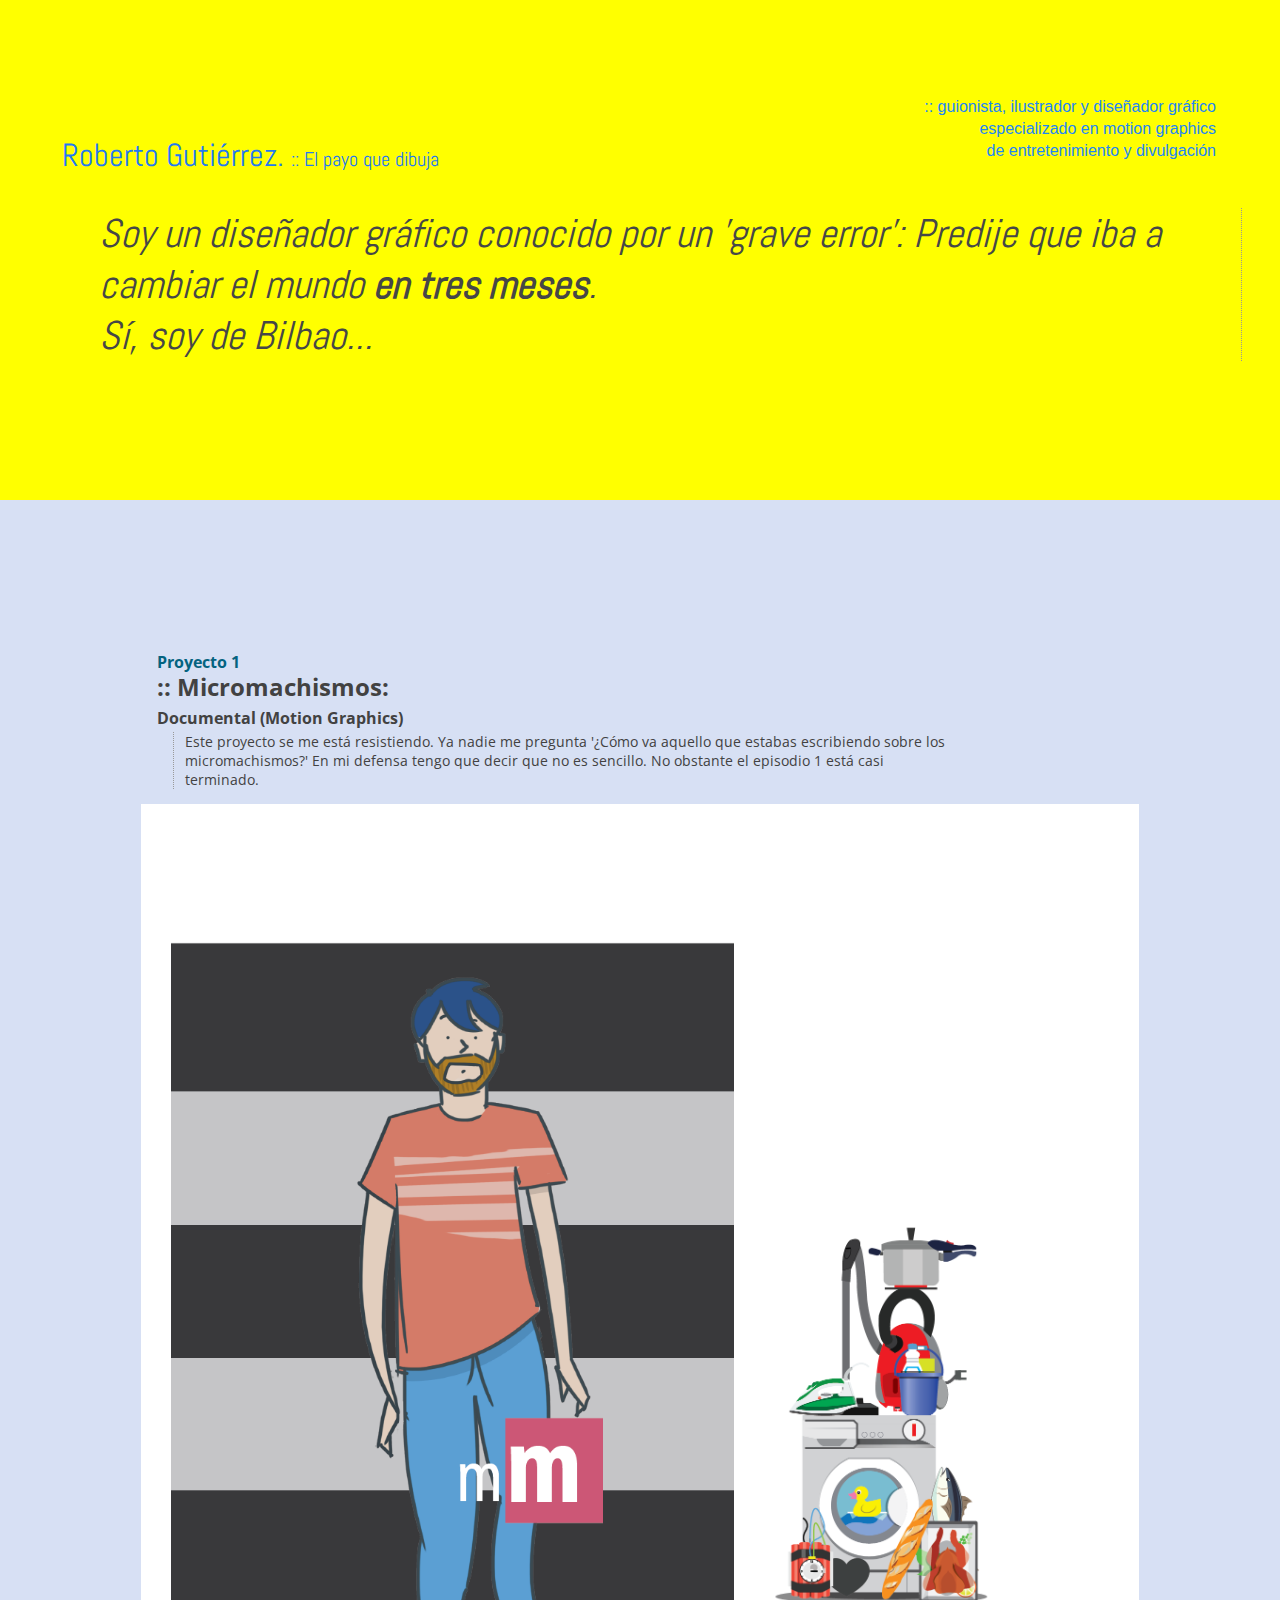
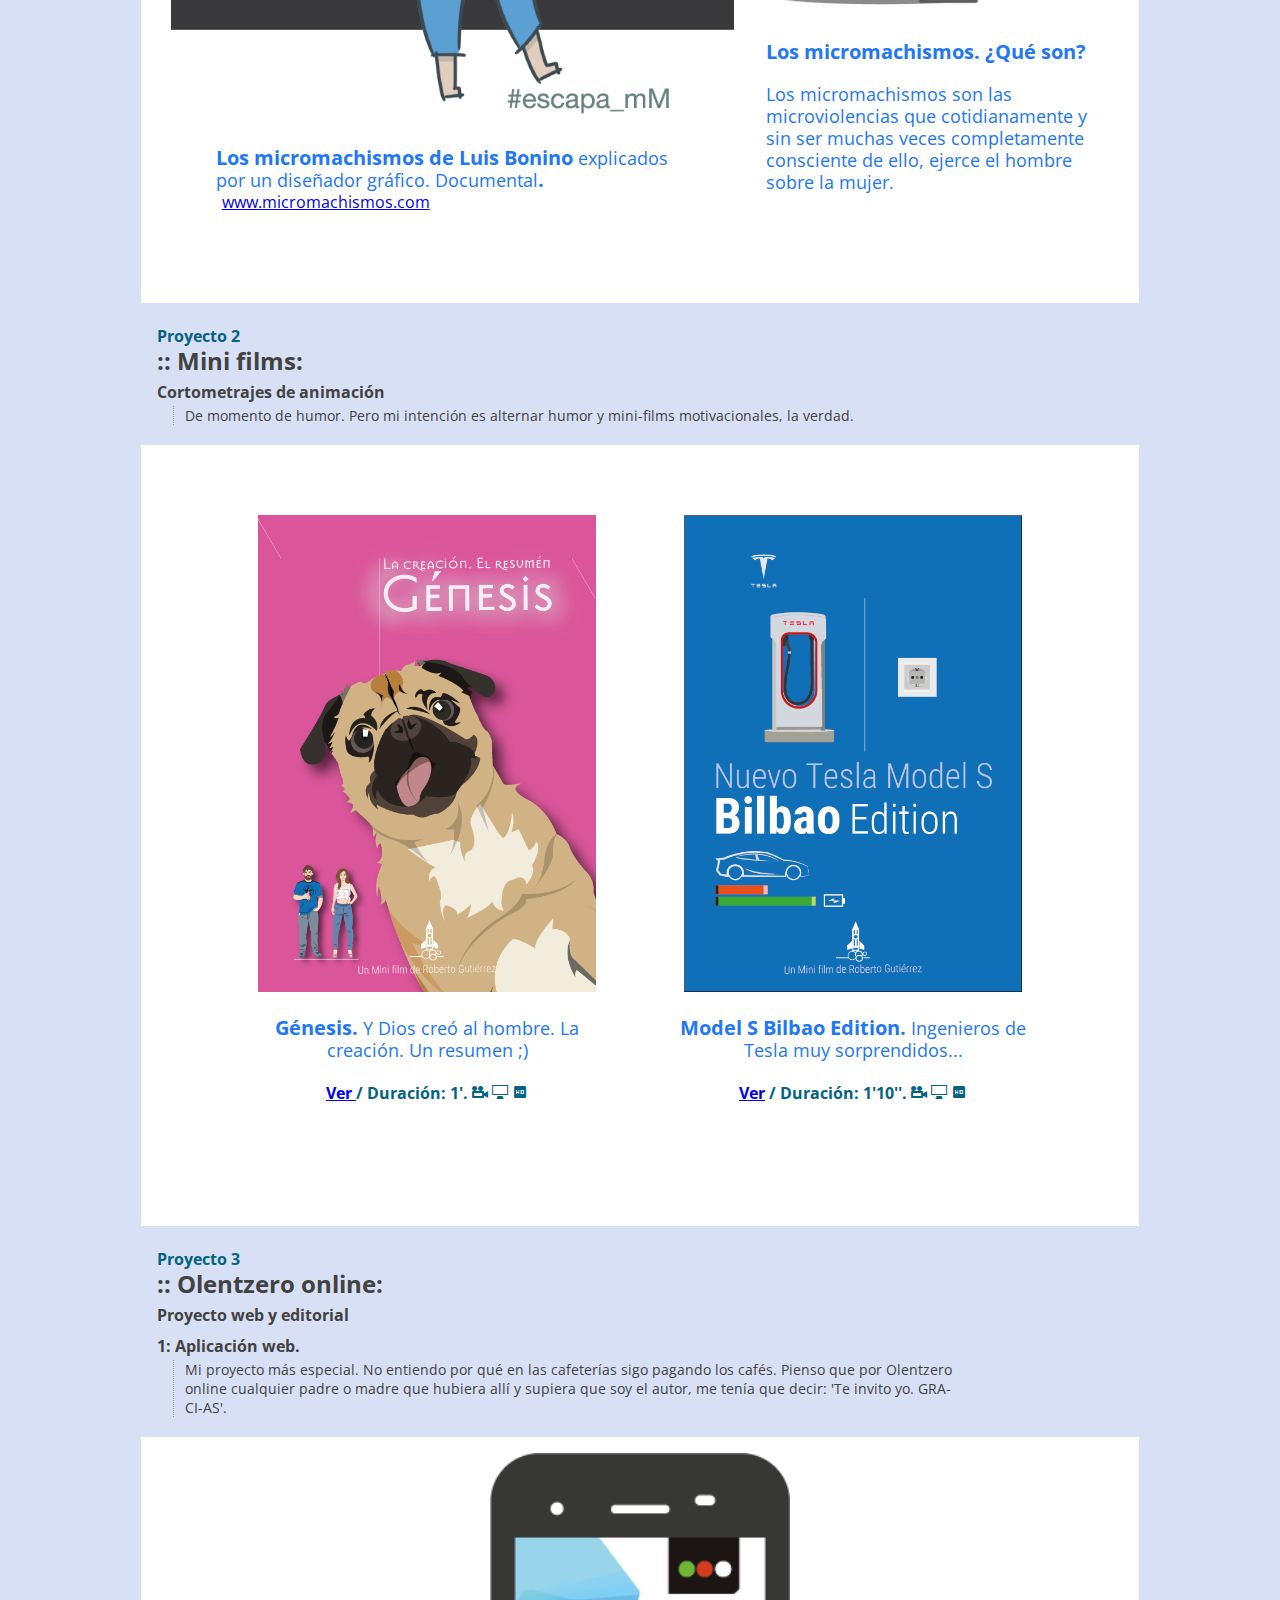
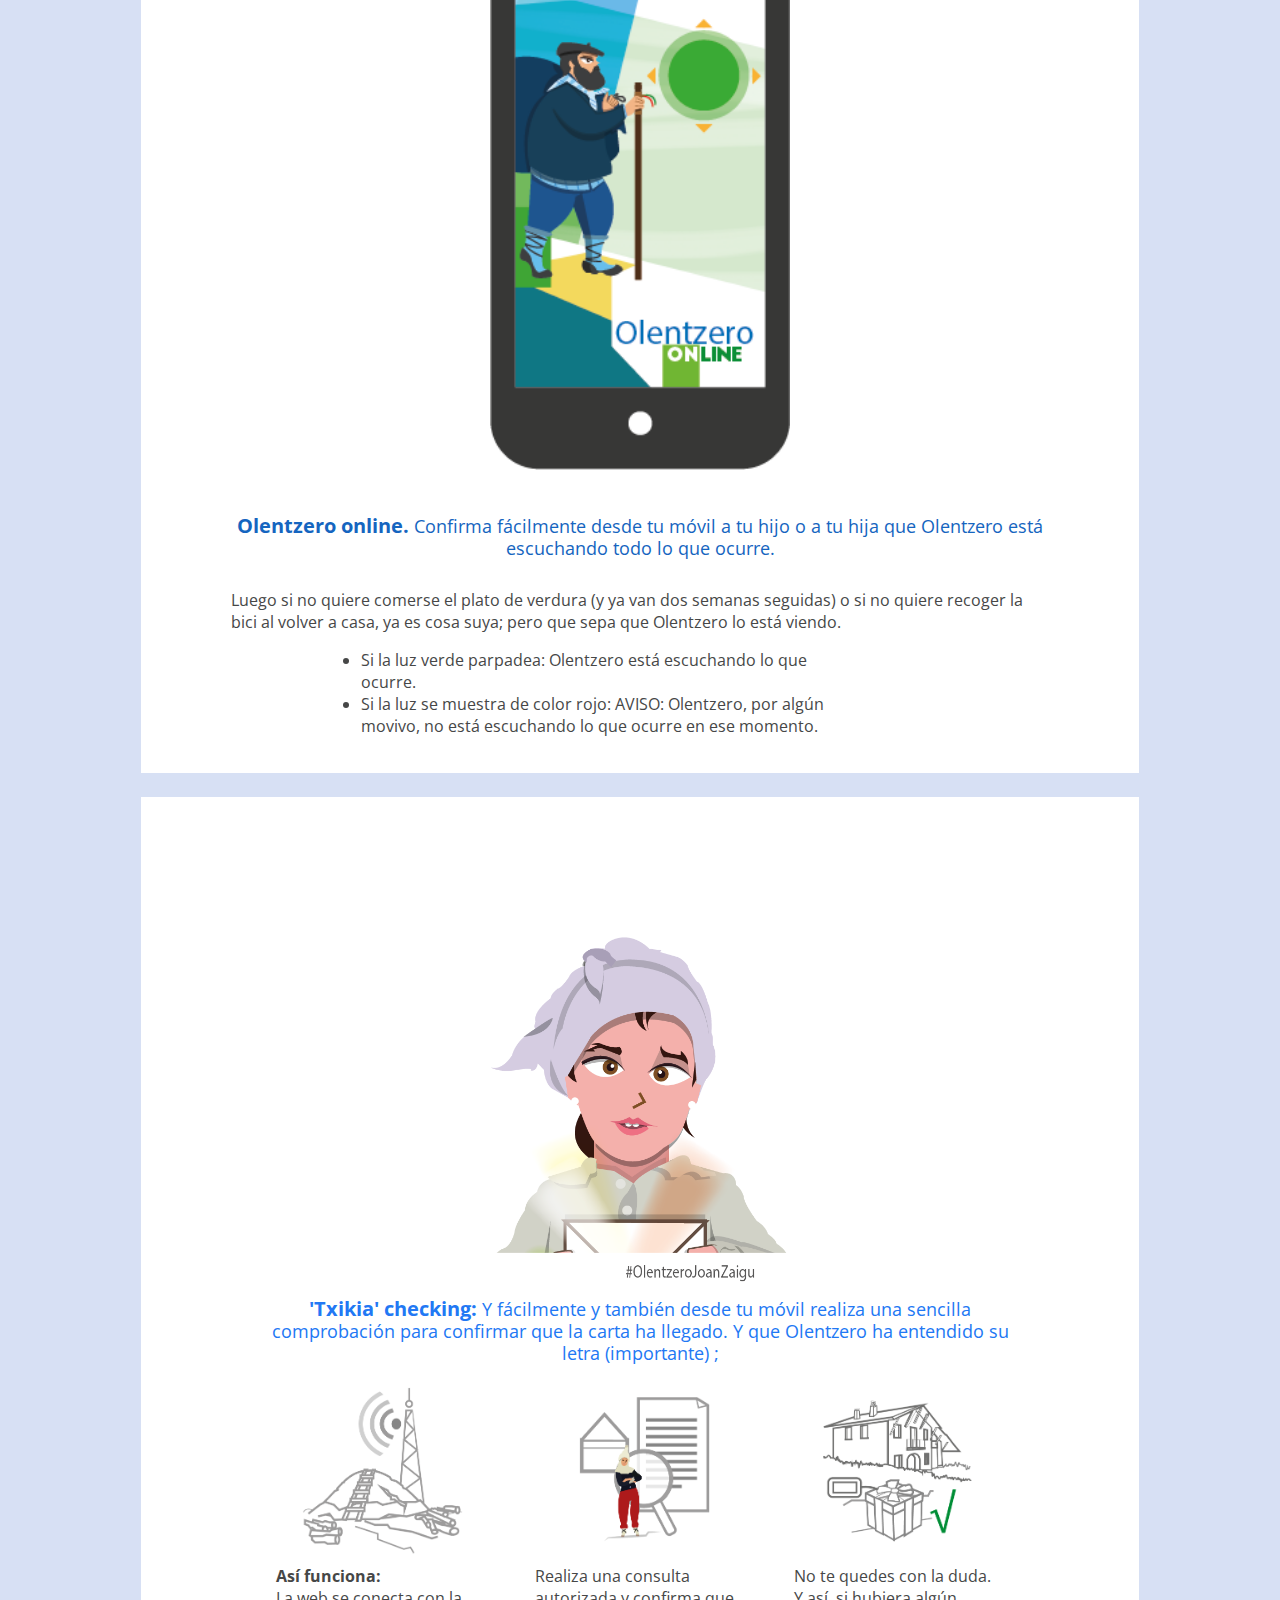
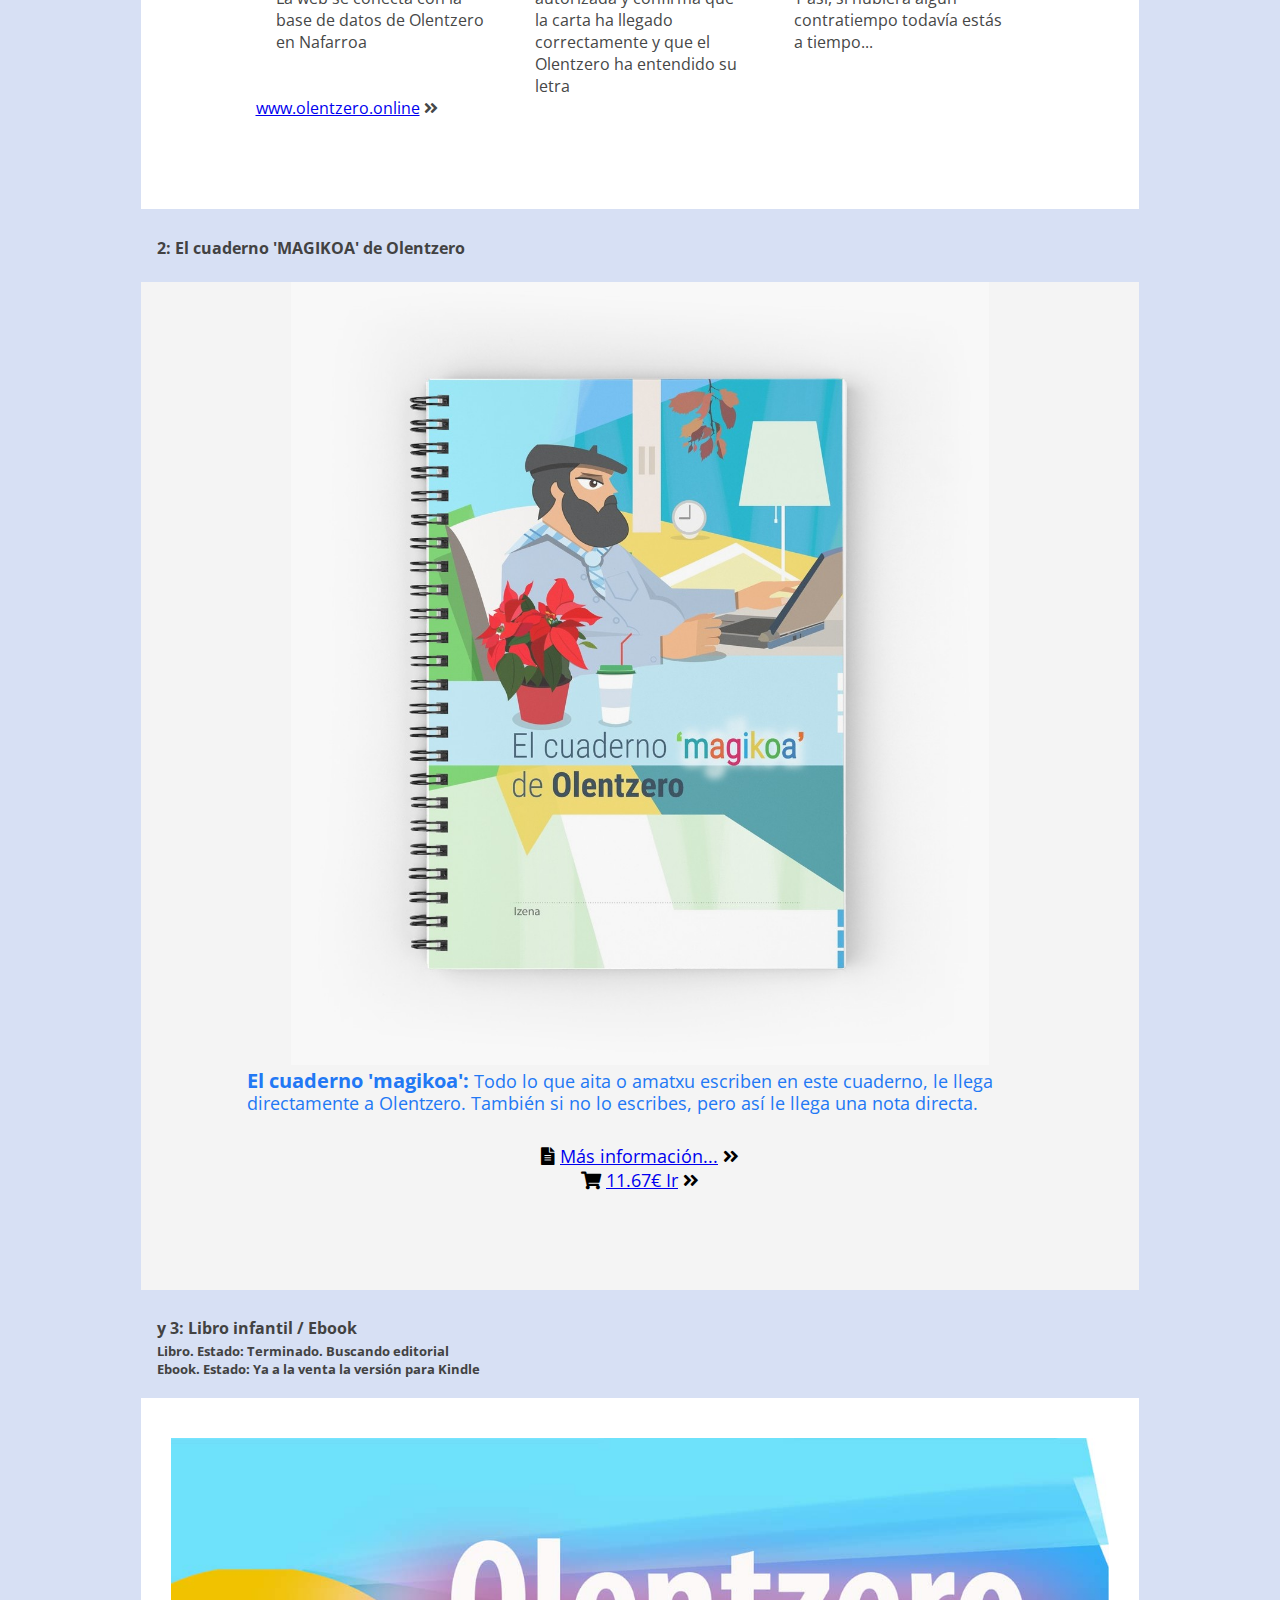
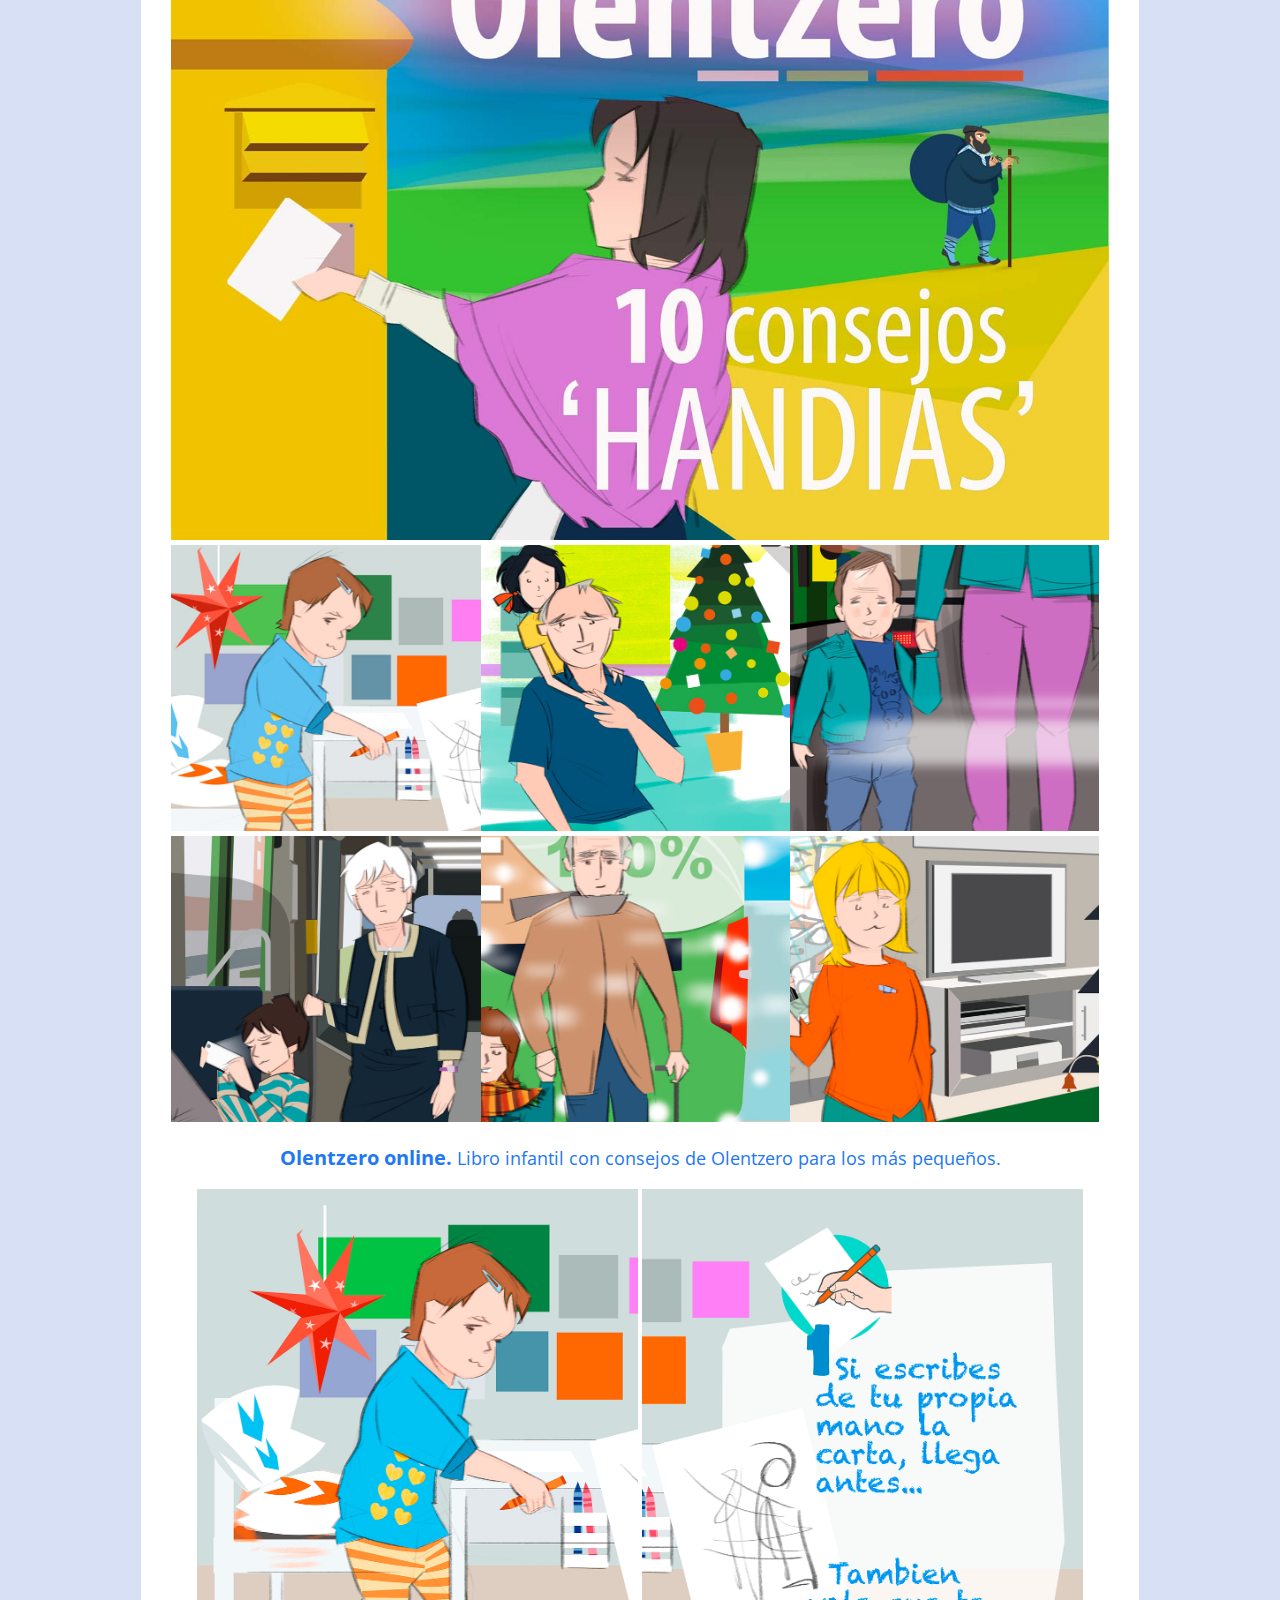
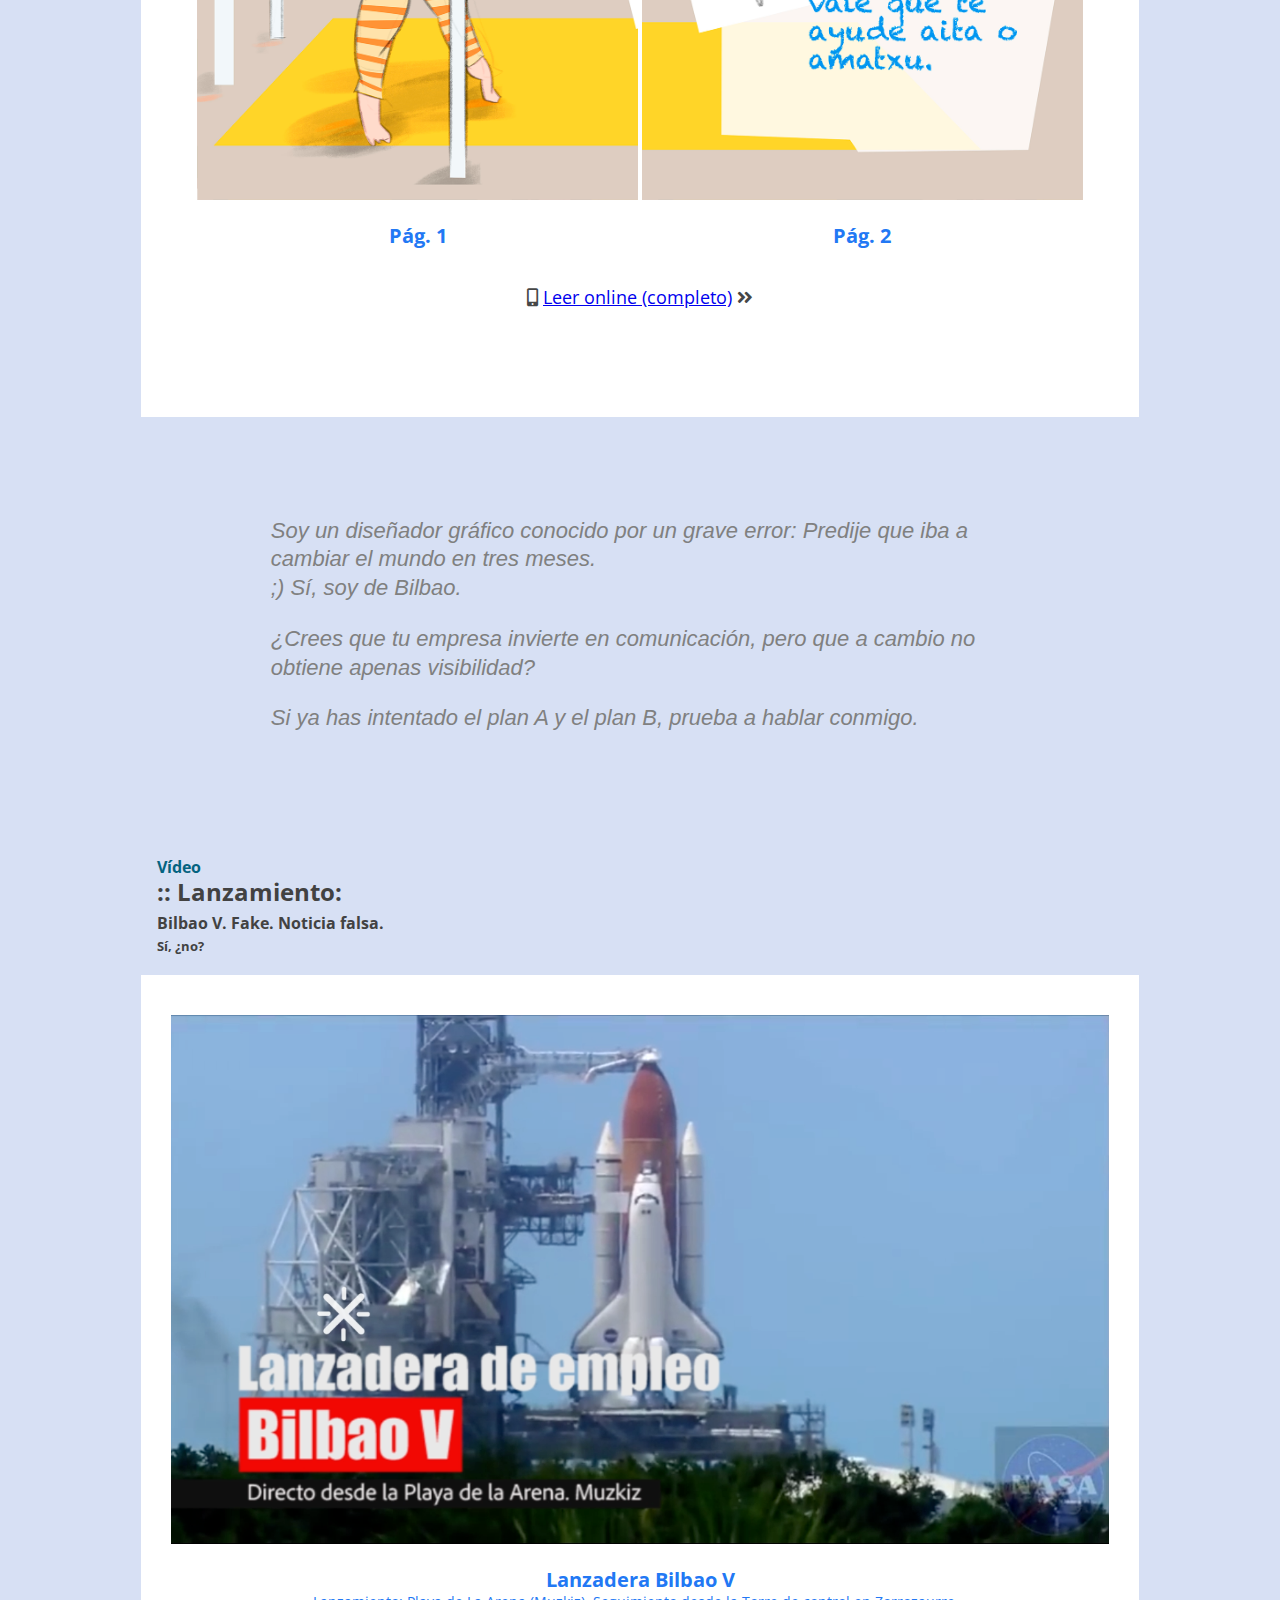
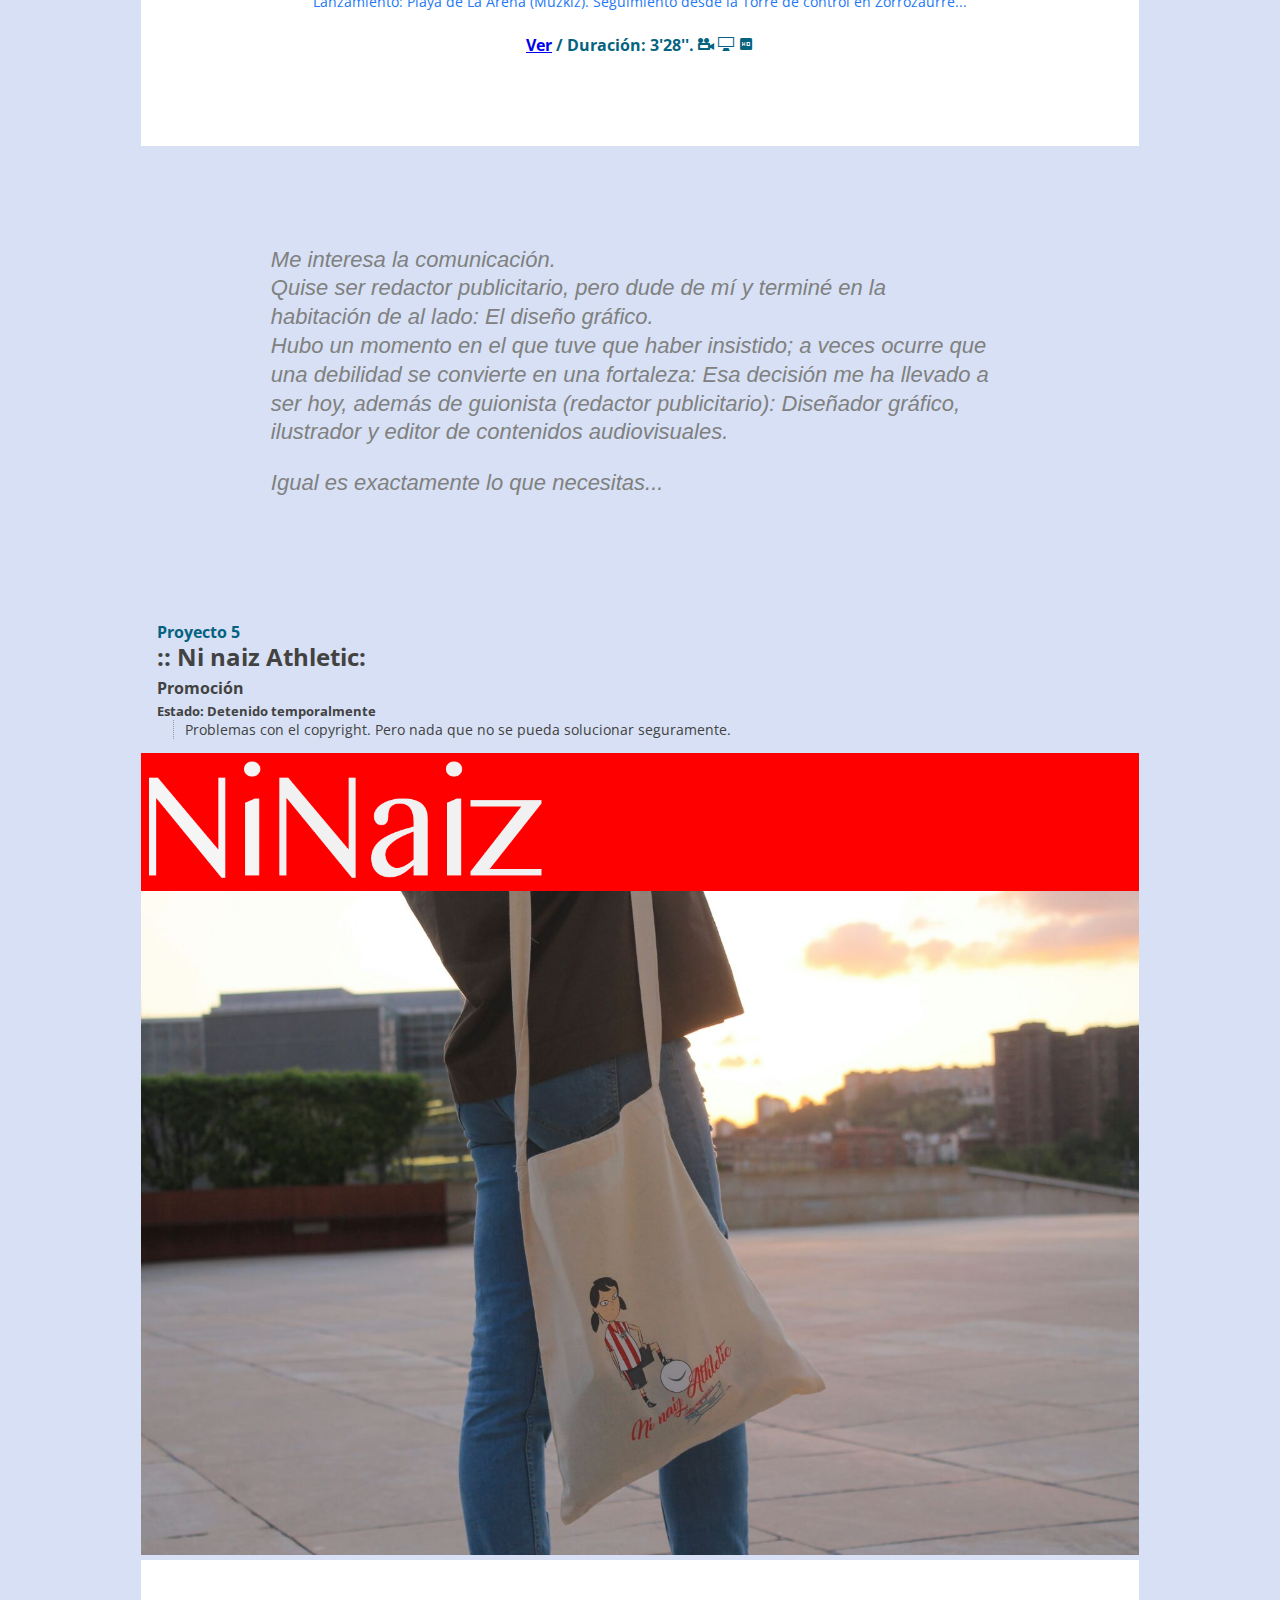
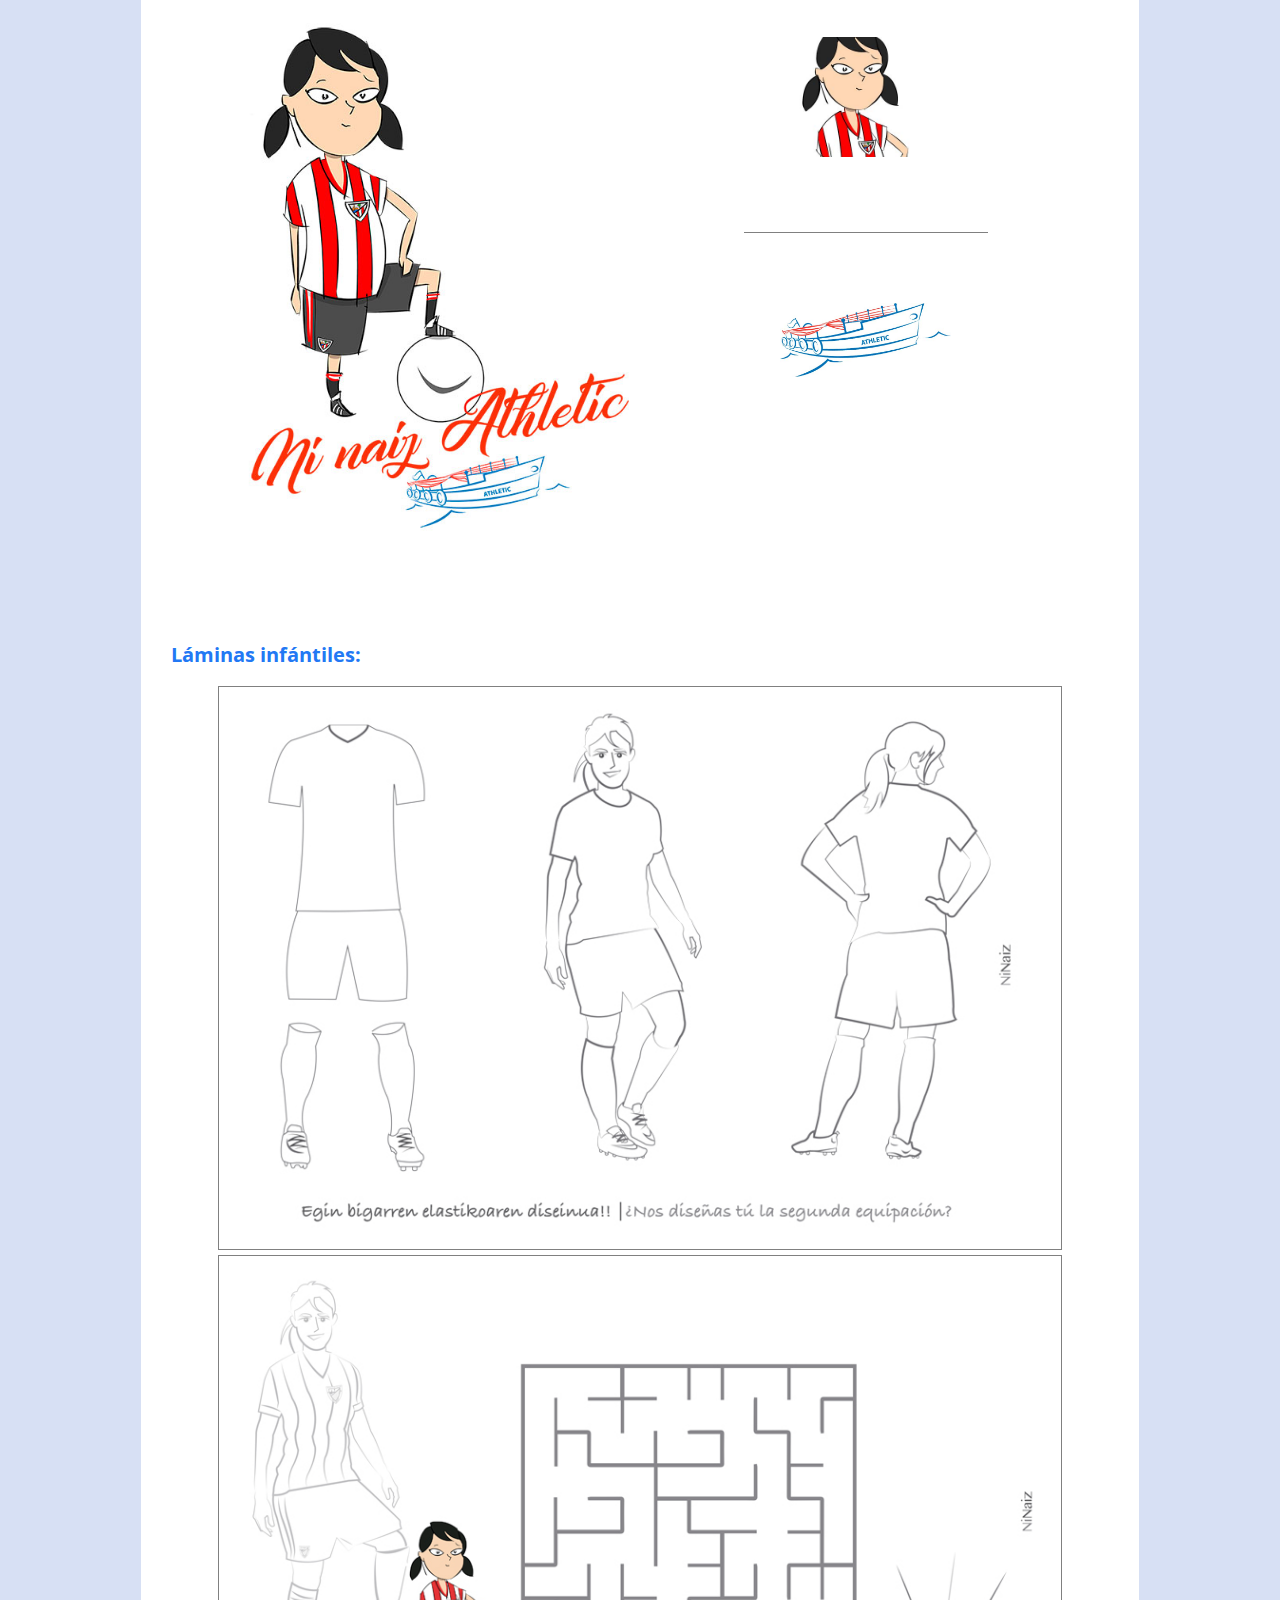
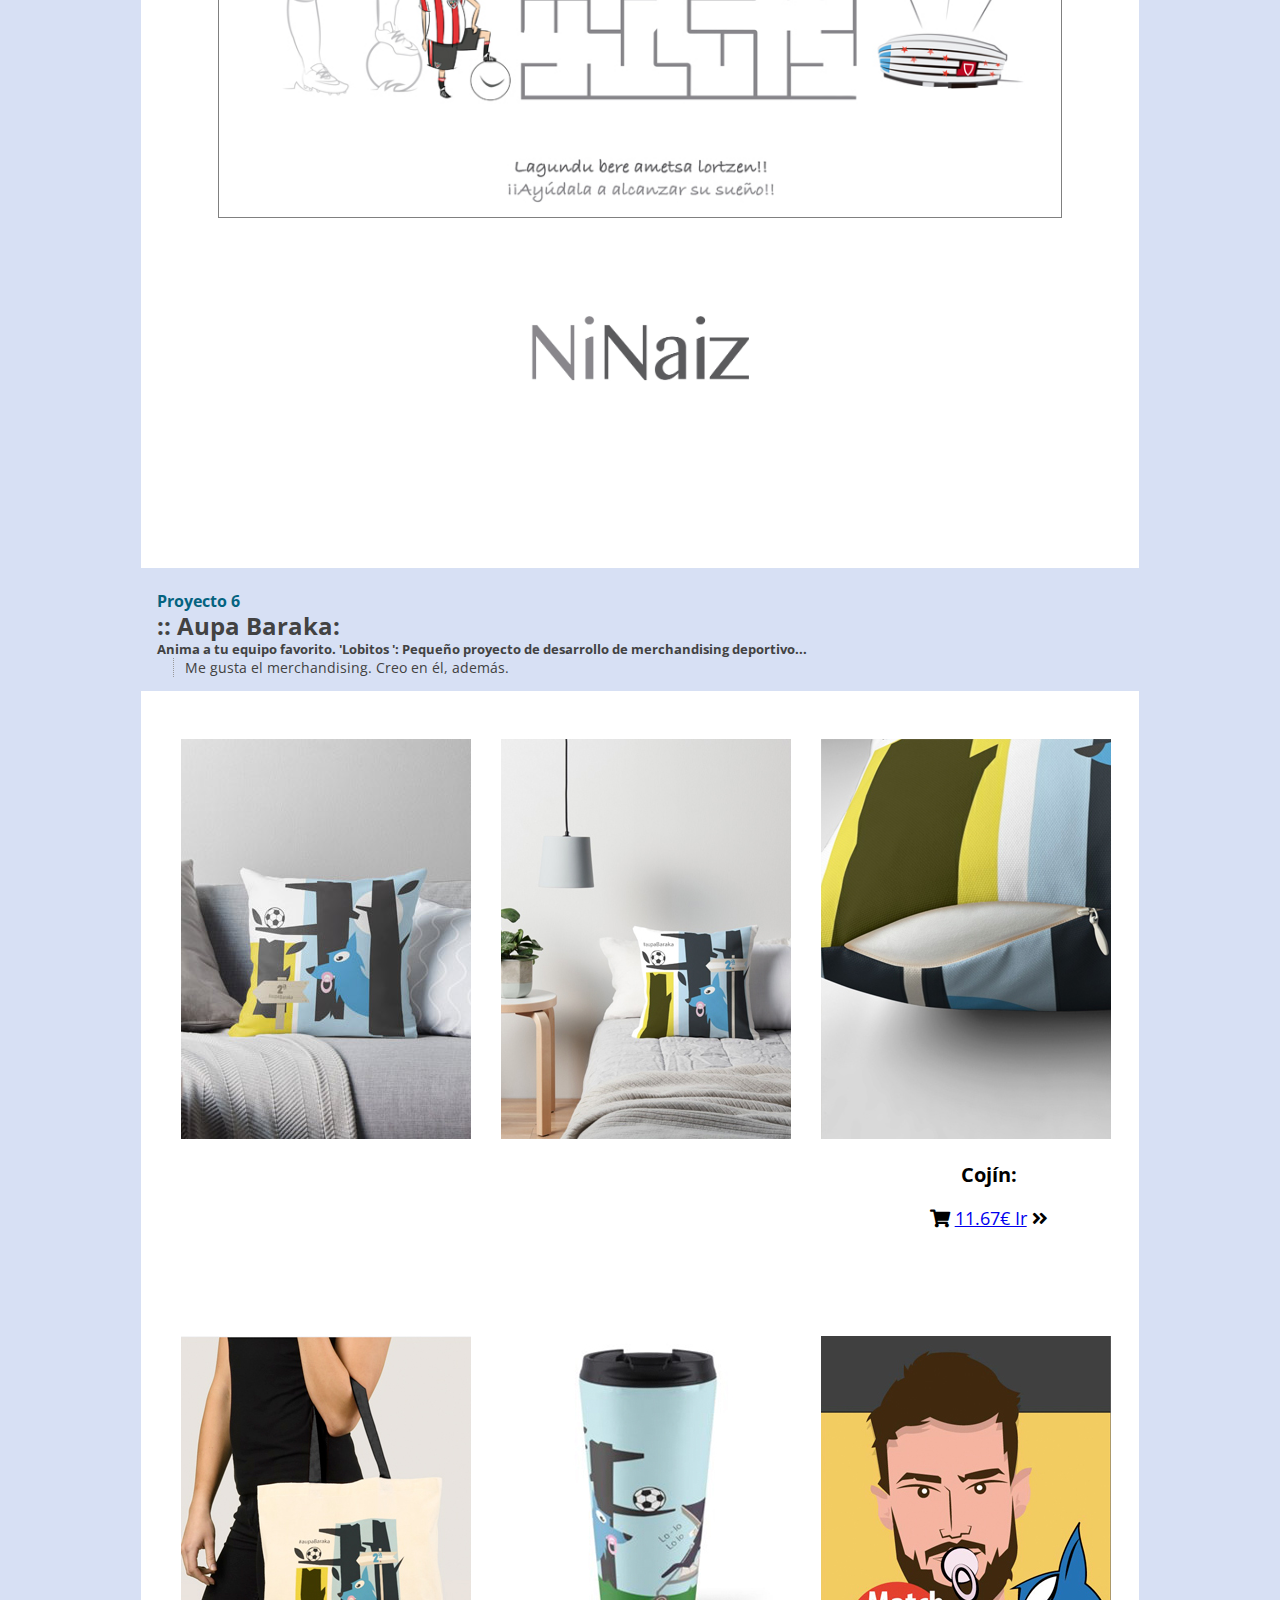
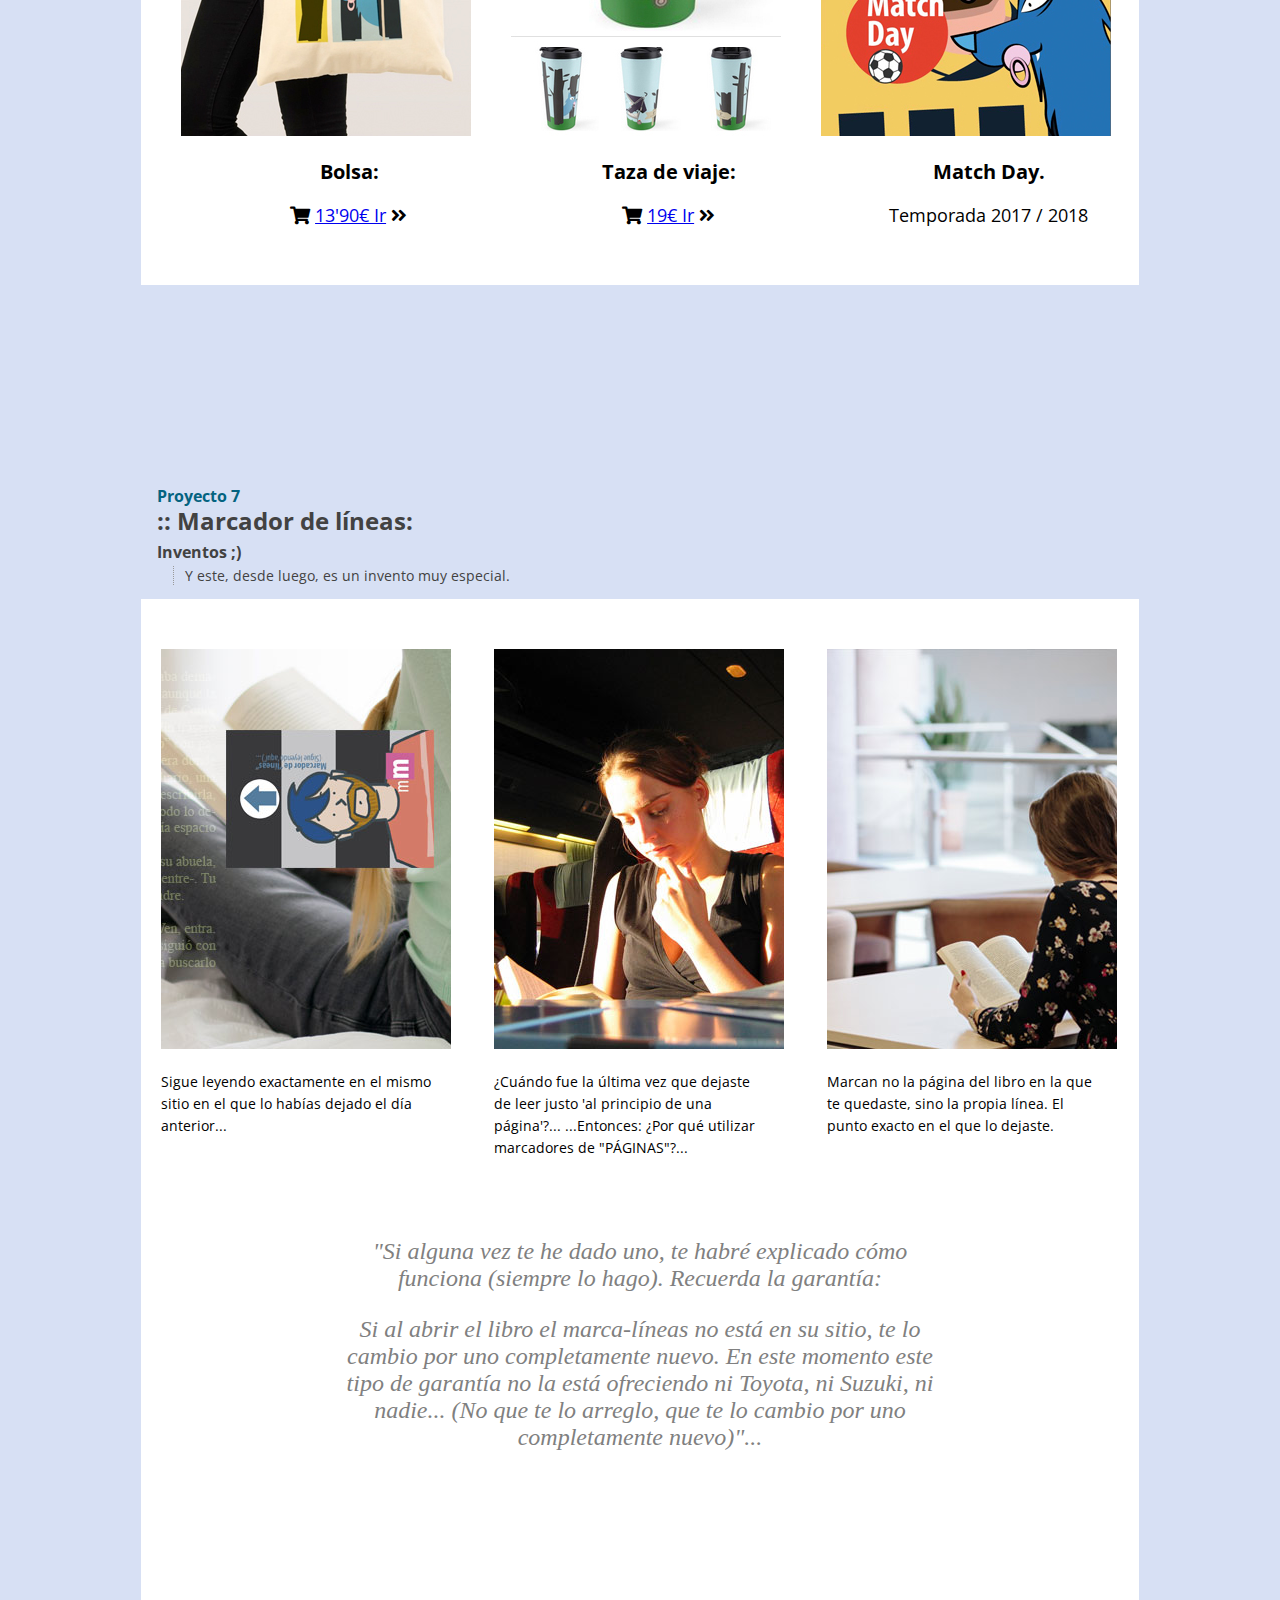
==== index.html @ 1c4ae69a "corregido el desencuadre que provocaba 'leer online completo'en pág. 2" ====
<!DOCTYPE html>
<html>
  <head>
    <meta charset="utf-8">
    <meta name="viewport" content="width=device-width, initial-scale=1, maximum-scale=1" />
    <title>Web de Roberto Gutiérrez. El payo que dibuja</title>
    <link rel="stylesheet" href="css/normalize.css">
    <link rel="stylesheet" href="css/master.css">
    <link rel="stylesheet" href="style.css">
    <link rel="stylesheet" href="css/all.min.css">
    <link href="https://fonts.googleapis.com/css?family=Open+Sans" rel="stylesheet">
    <link href="https://fonts.googleapis.com/css?family=Abel|Shadows+Into+Light|VT323" rel="stylesheet">


  </head>
  <body>

    <header>
      <!-- <section id="mi-foto">
        <figure>
        <img src="img/linkedin.png" alt="">
        </figure>
      </section> -->
      <article id="soy" class="">
        <h2>
          <ul>
          <li>Roberto Gutiérrez</li>
          <li>:: El payo que dibuja</li>
        </ul>
      </h2>
        <h1>
        Soy un diseñador gráfico conocido por un 'grave error': Predije que iba a cambiar el mundo <strong>en tres meses</strong>.<br/> Sí, soy de Bilbao...</h1>

      </article>
      <article id="profesiones">
        <h3>:: guionista, ilustrador y diseñador gráfico<br/>
        especializado en motion graphics</br> de entretenimiento y divulgación</h3>
      </article>
    </header>
    <section id="principal"> <!-- principal -->


      <section id="proyectos"> <!-- proyectos -->
        <!-- MOTION GRAPHICS -->
        <!-- MOTION GRAPHICS -->
        <!-- MOTION GRAPHICS -->

        <section class="intros">
          <h4>Proyecto 1</h4>
          <h2 class="margin_bottom_eliminar">:: Micromachismos:<br/>
          <span class="texto_reducir_low">Documental (Motion Graphics)</span>
          </h2>
          <p class="texto_reducir margin_top_eliminar aumentar_el_padding_right info_intros">
          Este proyecto se me está resistiendo. Ya nadie me pregunta '¿Cómo va aquello que estabas escribiendo sobre los micromachismos?' En mi defensa tengo que decir que no es sencillo. No obstante el episodio 1 está casi terminado.
          </p>


        </section>
        <section id="proyecto_actual">

        <article class="" id="actual"> <!-- proyecto actual -->
          <!-- <h2>:: Motion Graphics</h2> -->
          <figure>
            <img src="img/micromachismos-01.png" alt="">
          </figure>
          <h3 class="aumentar_el_padding">Los micromachismos de Luis Bonino <span class="texto_reducir"> explicados por un diseñador gráfico. Documental</span>.</h3>
          <p class="links aumentar_el_padding"><a href="http://www.micromachismos.com">www.micromachismos.com</a></p>
        </article>
        <!-- MOTION GRAPHICS -->
        <!-- MOTION GRAPHICS -->
        <!-- MOTION GRAPHICS -->
        <!-- Aumentar la información en versión Tablets -->
        <article class="" id="actual_ampliar_info">

        <figure>
          <img src="img/torre-electrodomesticos-01.png" alt="">
        </figure>
          <h3>Los micromachismos. ¿Qué son?</h3><h3><span class="texto_reducir">Los micromachismos son las microviolencias que cotidianamente y sin ser muchas veces completamente consciente de ello, ejerce el hombre sobre la mujer.</span></h3>

        </article>

      </section> <!-- Fin del proyecto actual SECTION -->
        <!-- Fin de Aumentar la información ... -->

<section class="intros">
            <h4>Proyecto 2</h4>
  <h2 class="margin_bottom_eliminar">:: Mini films:<br/>
  <span class="texto_reducir_low">Cortometrajes de animación</span></h2>
  <p class="texto_reducir aumentar_el_padding_right margin_top_eliminar info_intros">
  De momento de humor. Pero mi intención es alternar humor y mini-films motivacionales, la verdad.
  </p>
</section>

        <section id="humor">
        <article class="youtube">

          <figure>
            <img src="img/genesis_cartel_01.png" alt="">
          </figure>
          <h3>Génesis. <span class="texto_reducir">Y Dios creó al hombre. La creación. Un resumen ;)</h3>
          <h4><a href="https://vimeo.com/elpayoquedibuja/genesis">Ver </a> / Duración: 1'. <span class="icon-video-camera gray"></span> <span class="icon-display gray"></span> <span class="icon-hd gray"></span> </h4>
        </article>
        <article class="youtube">
          <figure>
            <img src="img/tesla_cartel_01.png" alt="">
          </figure>
          <h3> Model S Bilbao Edition. <span class="texto_reducir">Ingenieros de Tesla muy sorprendidos...</h3>
          <h4><a href="https://vimeo.com/elpayoquedibuja/tesla">Ver</a> /    Duración: 1'10''. <span class="icon-video-camera gray"></span> <span class="icon-display gray"></span> <span class="icon-hd gray"></span> </h4>

        </article>
      </section> <!-- Fin del section "Humor" -->

        <!-- APLICACIÓN WEB -->
        <!-- APLICACIÓN WEB -->
        <!-- APLICACIÓN WEB -->
        <section class="intros">
                    <h4>Proyecto 3</h4>
          <h2 class="margin_bottom_eliminar">:: Olentzero online:<br/>
          <span class="texto_reducir_low">Proyecto web y editorial<br/>
            1: Aplicación web. </span></h2>
            <p class="texto_reducir margin_top_eliminar aumentar_el_padding_right info_intros">
            Mi proyecto más especial. No entiendo por qué en las cafeterías sigo pagando los cafés. Pienso que por Olentzero online cualquier padre o madre que hubiera allí y supiera que soy el autor, me tenía que decir: 'Te invito yo. GRA-CI-AS'.
            </p>

        </section>
        <section class="" id="check">
            <article id="anterior-titulo" class="">
            </article>

            <article>
              <figure id="olentzero">
                <img src="img/olentzero-online_img.png" alt="">
              </figure>
                <h3 class="aumentar_el_padding">Olentzero online. <span class="texto_reducir">Confirma fácilmente desde tu móvil a tu hijo o a tu hija que Olentzero está escuchando todo lo que ocurre.</span></h3>
                <p class="aumentar_el_padding">Luego si no quiere comerse el plato de verdura (y ya van dos semanas seguidas) o si no quiere recoger la bici al volver a casa, ya es cosa suya; pero que sepa que Olentzero lo está viendo.
                <ul>
                  <li>Si la luz verde parpadea: Olentzero está escuchando lo que ocurre. </li>
                  <li>Si la luz se muestra de color rojo: AVISO: Olentzero, por algún movivo, no está escuchando lo que ocurre en ese momento. </li>
                </ul></h3>
              </p>
                  </article>
</section>
<section id="anterior">
            <article id="neskatxo">
              <figure id="olentzero">
                <img src="img/neska-01.png" alt="">
              </figure>
                <h3 class="aumentar_el_padding">'Txikia' checking: <span class="texto_reducir">Y fácilmente y también desde tu móvil realiza una sencilla comprobación para confirmar que la carta ha llegado. Y que Olentzero ha entendido su letra (importante) ;</span></h3>
                <section id="iconos" class="">

                  <article id="icono1" class="">
                      <figure>
                        <img src="img/icono-01.png" alt="">
                      </figure>
                      <p class="links aumentar_el_padding" id="icono1-txt"><span class="negrita">Así funciona: </span><br/>La web se conecta con la base de datos de Olentzero en Nafarroa</p>
                  </article>

                  <article id="icono2" class="">
                      <figure>
                        <img src="img/icono-02.png" alt="">
                      </figure>
                      <p class="links aumentar_el_padding" id="icono2-txt">Realiza una consulta autorizada y confirma que la carta ha llegado correctamente y que el Olentzero ha entendido su letra</p>
                  </article>
                  <article id="icono3" class="">
                    <figure>
                      <img src="img/icono-03.png" alt="">
                    </figure>
                    <p class="links aumentar_el_padding" id="icono3-txt">No te quedes con la duda. Y así, si hubiera algún contratiempo todavía estás a tiempo... </p>
                  </article>


                </section>
                <h3 class="aumentar_el_padding"><span class="texto_reducir"></span></h3>
                <p class="links aumentar_el_padding"><a href="http://www.olentzero.online">www.olentzero.online</a> <i class="fas fa-angle-double-right"></i></p>
            </article>
</section>

<!-- CUADERNO MAGIKOA -->
<!-- CUADERNO MAGIKOA -->
<!-- CUADERNO MAGIKOA -->
<section class="intros">
            <h4> </h4>
  <h2 class="sin_margin-bottom">
  <span class="texto_reducir_low">2: El cuaderno 'MAGIKOA' de Olentzero</span></h2>
<!-- <h5 class="con_margin-bottom">Estado: Terminado. Buscando editorial</h5> -->
</section>
<section class="" id="magikoa" style="background-color: #f4f4f4">
    <article id="portada">
      <figure>
        <img src="img/cuaderno-magikoa-de-olentzero.jpg" alt="">
      </figure>
        <h3 class="aumentar_el_padding">El cuaderno 'magikoa': <span class="texto_reducir">Todo lo que aita o amatxu escriben en este cuaderno, le llega directamente a Olentzero. También si no lo escribes, pero así le llega una nota directa.</span></h3>
        <p class="alinear_al_centro">
        <i class="fas fa-file-alt"></i> <a href="https://www.olentzero.online">Más información...</a> <i class="fas fa-angle-double-right"></i><br/>
          <i class="fas fa-shopping-cart"></i> <a href="https://www.redbubble.com/es/people/robert-tv/works/34269974-el-cuaderno-magikoa-del-olentzero?p=spiral-notebook&ref=explore-shop-product">11.67€ Ir</a> <i class="fas fa-angle-double-right"></i>


      </p>


</article>


        </section>







<!-- fin cuadernoa magikoa -->
<!--  -->
<!--  -->
<!--  -->

    <!-- Fin del section CONSEJOS -->


          <!-- Proyecto EDITORIAL -->
          <!-- Proyecto EDITORIAL -->
          <!-- Proyecto EDITORIAL -->
          <section class="intros">
                      <h4> </h4>
            <h2 class="sin_margin-bottom">
            <span class="texto_reducir_low">y 3: Libro infantil / Ebook</span></h2>
      <h5 class="con_margin-bottom">Libro. Estado: Terminado. Buscando editorial</br>
            Ebook. Estado: Ya a la venta la versión para Kindle</h5>
          </section>
          <section class="" id="editorial">
              <article id="portada">
                <figure>
                  <img src="img/portada.jpg" alt="">
                </figure>

<div id="miniaturas-libro">
  <article><img src="img/miniatura1.jpg" alt=""></article>
  <article><img src="img/miniatura2.jpg" alt=""></article>
  <article><img src="img/miniatura3.jpg" alt=""></article>
  <article><img src="img/miniatura4.jpg" alt=""></article>
  <article><img src="img/miniatura5.jpg" alt=""></article>
  <article><img src="img/miniatura6.jpg" alt=""></article>

</div>
                  <h3 class="">Olentzero online. <span class="texto_reducir">Libro infantil con consejos de Olentzero para los más pequeños.</span></h3>
      </article>
      <article id="pag1">
        <figure>
          <img src="img/pag1.png" alt="">
        </figure>
          <h3 class="">Pág. 1 <span class="texto_reducir"></span></h3>


      </article>

      <article id="pag2">
        <figure>
          <img src="img/pag2.png" alt="">
        </figure>
          <h3 class="">Pág. 2 <span class="texto_reducir"></span></h3>


      </article>
      <article id="precio_cuaderno">
        <p><i class="fas fa-mobile-alt"></i> <a href="https://olentzero.online/olentzero.html">Leer online (completo)</a> <i class="fas fa-angle-double-right"></i>
      </p>
      </article>

                  </section>







          <!-- fin proyecto editorial -->
          <!--  -->
          <!--  -->
          <!--  -->

              <!-- Fin del section CONSEJOS -->
            </section>

         <!-- Fin del section PRINCIPAL: Proyecto anterior -->


         <!-- QUIÉN SOY -->
         <!-- QUIÉN SOY -->
         <!-- QUIÉN SOY -->

   <section id="sobremi">
     <article class="sobremi">
       <p>Soy un diseñador gráfico conocido por un grave error: Predije que iba a cambiar el mundo en tres meses.<br/> ;) Sí, soy de Bilbao.</p>
       <p>¿Crees que tu empresa invierte en comunicación, pero que a cambio no obtiene apenas visibilidad?
       <!-- Creo que puedo ayudarte a detectar cuáles son los recursos de comunicación que tu empresa 'ya tiene' y ayudarte a visibilizarlos. A veces de lo que se trata es de dejar de mirar fuera y empezar a mirar dentro.</p> -->
       <p>Si ya has intentado el plan A y el plan B,
        prueba a hablar conmigo.</p>

     </article>
   </section>


         <!-- FIN - QUIÉN SOY -->
         <!-- FIN - QUIÉN SOY -->
         <!-- FIN - QUIÉN SOY -->


         <!-- LANZADERA BILBAO V -->
         <!-- LANZADERA BILBAO V -->
         <!-- LANZADERA BILBAO V -->
         <section class="intros">
         <h4>Vídeo</h4>
         <h2 class="sin_margin-bottom">:: Lanzamiento:<br/>
           <span class="texto_reducir_low">Bilbao V. Fake. Noticia falsa.</span></h2>
           <h5 class="con_margin-bottom">Sí, ¿no?</h5>
         </section>
         <section id="lanzadera">
<article class="">
  <figure>
    <img src="img/lanzadera-bilbao-v.png" alt="Lanzadera de Empleo Bilbao V. Lanzaderas de empleo. Dema">
  </figure>
  <h3 id="lanzamiento-h3">Lanzadera Bilbao V</h3>
  <h3 class="texto_reducir margin_top_eliminar">Lanzamiento: Playa de La Arena (Muzkiz). Seguimiento desde la Torre de control en Zorrozaurre...</h3>
  <h4><a href="https://vimeo.com/274541134">Ver</a> /    Duración: 3'28''. <span class="icon-video-camera gray"></span> <span class="icon-display gray"></span> <span class="icon-hd gray"></span> </h4>

</article>

         </section>


         <!-- FIN - LANZADERA BILBAO V -->
         <!-- FIN - LANZADERA BILBAO V -->
         <!-- FIN - LANZADERA BILBAO V -->

         <section>
           <article class="sobremi sobremi2">

             <p>Me interesa la comunicación.<br/>
               Quise ser redactor publicitario, pero dude de mí y terminé en la habitación de al lado: El diseño gráfico.<br/>
             Hubo un momento en el que tuve que haber insistido; a veces ocurre que una debilidad se convierte en una fortaleza: Esa decisión me ha llevado a ser hoy, además de guionista (redactor publicitario): Diseñador gráfico, ilustrador y editor de contenidos audiovisuales. </p>
             <p>Igual es exactamente lo que necesitas...
             </p>

           </article>
         </section>

         <!--  MERCHANDISING -->
         <!-- MERCHANDISING -->
         <!-- MERCHANDISING -->







         <section class="intros">
                     <h4>Proyecto 5</h4>

           <h2 class="sin_margin-bottom margin_bottom_eliminar">:: Ni naiz Athletic:<br/>
           <span class="texto_reducir_low">Promoción</span></h2>
    <h5 class="con_margin-bottom margin_bottom_eliminar">Estado: Detenido temporalmente</h5>
    <p class="texto_reducir margin_top_eliminar aumentar_el_padding_right info_intros">
    Problemas con el copyright. Pero nada que no se pueda solucionar seguramente.
    </p>
         </section>


         <section id="ni-naiz-athletic"> <!-- Section Ni naiz Athletic -->


        <article id="logo-ni-naiz">
           <figure>
             <img src="deporte/consulta/logo-ninaiz-01.png" alt="">
           </figure>
         </article>
         <!-- Foto de Kris -->
         <article id="kris" class="">
           <figure >
             <img src="deporte/consulta/ninaiz.jpg" alt="">
           </figure>
         </article>
         <section id="ninaiz-merchandising">
           <section id="ninaiz-m-principal">
             <figure>
               <img src="deporte/consulta/ni-naiz-athletic.jpg" alt="">
             </figure>
           </section>
           <section id="miniaturas">
             <article id="miniatura1" class="miniaturas">
<figure>
  <img src="deporte/consulta/escudo.jpg" alt="">
</figure>
             </article>
             <article id="miniatura2" class="miniaturas">
<figure>
  <img src="deporte/consulta/gabarra.jpg" alt="">
</figure>
             </article>


           </section>
           <section id="laminas">
             <h3>Láminas infántiles:</h3>
             <article class="">
               <figure>
                 <img src="img/vestuario.jpg" alt="">
               </figure>
             </article>
             <article class="">
               <figure>
                 <img src="img/laberinto.jpg" alt="">
               </figure>
             </article>
             <article id="logo-nn" class="">
               <figure>
                 <img src="img/logo-ni-naiz.jpg" alt="">
               </figure>
             </article>
           </section>

         </section>





        <!-- Fin contenedor miniaturas -->


        </section> <!--  Fin del section Ni naiz Athletic -->
<!-- aupa BARAKA -->
<!-- aupa BARAKA -->


<section class="intros">
            <h4>Proyecto 6</h4>

  <h2 class="sin_margin-bottom">:: Aupa Baraka:</h2>
  <h5 class="margin_bottom_eliminar">Anima a tu equipo favorito. 'Lobitos ': Pequeño proyecto de desarrollo de merchandising deportivo...</h5>
  <p class="texto_reducir margin_top_eliminar info_intros">
  Me gusta el merchandising. Creo en él, además.
  </p>

</section>

<section id="aupa-baraka"> <!-- Section Ni naiz Athletic -->



<!-- Section con Tres articles con tres fotos y tres textos -->
<section id="ab_section_principal">


<!-- FILA 1 DE PRODUCTOS: COJÍN-->
<article class="inline aumentar_el_padding_right">
  <figure>
  <img src="img/cojin_aupa_baraka.jpg" alt="">
  </figure>

</article>

<article class="inline aumentar_el_padding_right">
  <figure>
  <img src="img/cojin-aupa-baraka-2.jpg" alt="">
  </figure>

</article>

<article class="inline aumentar_el_padding_right">
  <figure>
  <img src="img/cojin-aupa-baraka-3.jpg" alt="">
  </figure>
  <h3>Cojín:</h3>
  <p><i class="fas fa-shopping-cart"></i> <a href="https://www.redbubble.com/es/people/robert-tv/works/33977919-aupa-baraka?asc=u&p=throw-pillow">11.67€ Ir</a> <i class="fas fa-angle-double-right"></i></p>
</article>
<!-- <div id="cojin_txt">
  <h3 class="aumentar_el_padding_left">Cojín:</h3>
  <p class="links aumentar_el_padding_left"><i class="fas fa-shopping-cart"></i> <a href="https://www.redbubble.com/es/people/robert-tv/works/33977919-aupa-baraka?asc=u&p=throw-pillow">11.67€ Ir</a> <i class="fas fa-angle-double-right"></i></p>
</div> -->
<!-- FILA 2 DE PRODUCTOS-->

<article class="inline">
  <figure >
    <img src="img/bolsa-aupa-baraka-2.jpg" alt="">

  </figure>
  <h3>Bolsa:</h3>
  <p><i class="fas fa-shopping-cart"></i> <a href="https://www.redbubble.com/es/people/robert-tv/works/34437663-aupa-baraka?cat_context=all-departments&grid_pos=21&p=tote-bag&rbs=ef33422d-4e0d-4198-b36f-cbe448222e68&ref=shop_grid&searchTerm=bolsa%20baraka">13'90€ Ir</a> <i class="fas fa-angle-double-right"></i></p>
</article>

<article class="inline">
<figure>
<img src="img/taza-de-viaje-aupa-baraka.jpg" alt="">
</figure>
<h3>Taza de viaje:</h3>
<p><i class="fas fa-shopping-cart"></i> <a href="https://www.redbubble.com/es/people/robert-tv/works/35759118-aupa-baraka?cat_context=all-departments&grid_pos=1&p=travel-mug&rbs=8e031084-6b5d-4531-a6ef-b1d3bf170eec&ref=shop_grid&searchTerm=aupa%20baraka">19€ Ir</a> <i class="fas fa-angle-double-right"></i></p>
</article>

    <article class="inline">
  <figure>
  <img src="img/match-day-aupa-baraka.jpg" alt="">
  </figure>
  <h3>Match Day. </h3>
  <p>Temporada 2017 / 2018</p>
</article>
<!-- fin de la fila 2 de productos -->


</section>
<!-- <article id="cita" class="cita">
<p>Recuerda la garantía:</p>
<p>
"Si al abrir el libro el marca-líneas no está en su sitio, te lo cambio por uno completamente nuevo. En este momento este tipo de garantía no la está ofreciendo ni Toyota, ni Suzuki, ni nadie... (No que te lo arreglo, que te lo cambio por uno completamente nuevo)"...</p>
</article> -->





<!-- Fin contenedor miniaturas -->


</section> <!--  Fin del section aupa BARAKA -->
<!-- Proyecto AUPA BARAKA FIN -->
<!-- fin aupa BARAKA -->
<!-- fin aupa BARAKA -->




      <!-- Proyecto marcador de lineas -->
      <!-- MARCADOR DE LÍNEAS -->
      <!-- MARCADOR DE LÍNEAS -->
      <!-- MARCADOR DE LÍNEAS -->




      <section class="intros">
                  <h4>Proyecto 7</h4>

        <h2 class="margin_bottom_eliminar">:: Marcador de líneas:<br/>
        <span class="texto_reducir_low">Inventos ;)</span></h2>
        <p class="margin_top_eliminar texto_reducir info_intros">Y este, desde luego, es un invento muy especial.</p>
      </section>

      <section id="marcador-de-lineas"> <!-- Section Ni naiz Athletic -->



      <!-- Section con Tres articles con tres fotos y tres textos -->
      <section id="ml_section_principal">


      <article class="inline aumentar_el_padding_right">
        <figure>
        <img src="img/leyendo-en-el-metro-marcador.jpg" alt="">
        </figure>
        <p class="links"><span class="texto_reducir">Sigue leyendo exactamente en el mismo sitio en el que lo habías dejado el día anterior...</span></p>
      </article>

          <article class="inline">
        <figure>
        <img src="img/leyendo-en-el-metro1.jpg" alt="">
        </figure>
        <p class="links aumentar_el_padding_right"><span class="texto_reducir">¿Cuándo fue la última vez que dejaste de leer justo 'al principio de una página'?...
...Entonces: ¿Por qué utilizar marcadores de "PÁGINAS"?...</span></p>
      </article>

      <article class="inline">
        <figure >
          <img src="img/leyendo-en-el-metro-aula.jpg" alt="">

        </figure>
        <p class="links aumentar_el_padding_right"><span class="texto_reducir">Marcan no la página del libro en la que te quedaste, sino la propia línea. El punto exacto en el que lo dejaste.</span></p>
      </article>
  </section>
<article id="cita" class="cita">


  <p>
    "Si alguna vez te he dado uno, te habré explicado cómo funciona (siempre lo hago). Recuerda la garantía:</p>
    <p>
    Si al abrir el libro el marca-líneas no está en su sitio, te lo cambio por uno completamente nuevo. En este momento este tipo de garantía no la está ofreciendo ni Toyota, ni Suzuki, ni nadie... (No que te lo arreglo, que te lo cambio por uno completamente nuevo)"...</p>
</article>





     <!-- Fin contenedor miniaturas -->


   </section> <!--  Fin del section Marcador de lineas -->
      <!-- Proyecto marcador de líneas FIN -->

<!-- merchandising -->
<!-- merchandising -->
<section class="intros">
  <h4>Proyecto 8</h4>


  <h2 class="sin_margin-bottom">:: Tienda<br/>
  <span class="texto_reducir_low">Merchandising</span></h2>
<h5 class="con_margin-bottom margin_bottom_eliminar">Próximamente...</h5>
<p class="texto_reducir margin_top_eliminar margin info_intros"> Ya lo he dicho: Me gusta el merchandising. </p>
</section>
<section id="merchandising">

<section id="fundas_movil">
  <article>
    <figure>
      <img src="img/funda-movil-naturalidad.png" alt="">
    </figure>
    <h3 class="margin_bottom_eliminar">Funda para el móvil.</h3>
    <h4 class="margin_top_eliminar">Módelo del ejemplo: Huawey P10 lite</h4>
    <h5>Proyecto: Génesis.</h5>
  </article>
  <article>
    <figure>
      <img src="img/huawei-p9-roberto-aupa-baraka.png" alt="">
    </figure>
    <h3 class="margin_bottom_eliminar">Funda para el móvil.</h3>
    <h4 class="margin_top_eliminar">Módelo del ejemplo: Huawey P10 lite</h4>
    <h5>Proyecto: 'Lobitos'.</h5>
  </article>
</section>

  <section id="chapas">
    <article id="chapa3" class="borde-articles">
      <figure>
        <img src="img/chapa2-micromachismos.jpg" alt="">
      </figure>
    </article>

  <article id="chapa1" class="borde-articles">
    <figure>
      <img src="img/chapa-micromachismos.jpg" alt="">
    </figure>
  </article>

  <article id="chapa2" class="borde-articles">
    <figure>
      <img src="img/chapa1-micromachismos.jpg" alt="">
    </figure>
  </article>


  <article class="left">
    <h3>Chapa.</h3>
    <h4>Módelo 'Micromachismos'</h4>
    <h5>Proyecto: Micromachismos</h5>
  </article>

  </section>
</section>

<!-- fin de merchandising -->
<!-- fin de merchandising -->

<section>
  <article class="sobremi sobremi2">

    <p>Si estás intentando dar a conocer tu empresa o tu proyecto y ya has intentado el plan A y el plan B. Prueba a hablar conmigo.<br/>
    Igual soy exactamente lo que necesitas...<br/>
    ;)
    </p>

  </article>
</section>

<!-- pichichi -->

<!-- Fin pichici -->




      <section> <!-- quién soy -->

      </section> <!-- fin del section quién soy -->
      <section id="contacto"> <!-- Contacta conmigo -->
        <!-- <h1>¿Qué necesitas? Quizás tenga una idea que te pueda servir...</h1> -->
      </section> <!-- Fin de contacta conmigo -->
      <section>
        <article id="logo" class="">
          <figure>
            <img id="logo_img" src="img/logo-el-payo-quedibuja-03.png" alt="">
          </figure>
          <figure id="cohete">
            <img src="img/logo-el-payo-quedibuja-04.png" alt=""><br/>
          </figure>



          <article id="datos_web_empresa" class="">

            <figure id="icono-google">
              <img src="img/ampliar_info-logo2-01.png" alt="">
            </figure>
            <p class="color_white margin_top_eliminar">Bilbao<br/>
            elpayoquedibuja@gmail[.com] ;)</p>
          </article>

        </article>
      </section>
      <footer>
      </footer>

    </section> <!-- fin del section principal-- >

  </body>
</html>
---- css/master.css ----
* { -moz-box-sizing: border-box; -webkit-box-sizing: border-box; box-sizing: border-box; }

/* WARNING:  */
/*

ayuda

Lo primero que tines que hacer si creas un nuevo section es buscar con Cmd + f:
#editorial
Y seguir las indicaciones.
Lo que vas a tener que hacer es donde te lo pide este CSS es añadir tu nuevo sections
*/


body {
  background-color: #eeeeee; /*#D7E0F4;*/
  font-family: 'Open Sans', sans-serif;
  width: 100%;
}

/* figure {
  margin: 0px;
  width: 100%;
} */

/* figure, #anterior figure {
  height: auto;
  width: 100%;
} */

footer {
  color: #3B404C;
  height: 100px;
  text-align: center;
  width: 100%;
}

figure {
  margin: 0;
}

h1 {
  color: #fff;
  font-family: sans-serif;
  font-size: 18px;
  font-weight: normal;
}

header {
  padding-top: 0;
  height: 500px;
  text-align: left;
  margin-bottom: 0px;
  background-color: yellow;
}

header h1 {
  text-align: left;
  /* font-family: 'Open Sans'; */
  /* font-family: 'Roboto', sans-serif; */
  font-family: 'Abel', sans-serif;
  color: #424242;
  font-size: 28px;
  padding: 0 4%;
  font-style: italic;
  font-weight: lighter;
}

header h2 {
  font-size: 23px;
  line-height: 23px;
  /*background-image: url(../img/lineas-h1-01.png);*/
  background-repeat: repeat;
  color: #1565c0;
  padding: 10px 0 10px 0;

}



h2 {
  line-height: 28px;
  margin-top: 0px;
  text-align: left;
  width: 100%;
}

.sin_margin-bottom {

  margin-bottom: 0;
}

.con_margin-bottom {
  margin-bottom: 20px;
}

header #profesiones  h3 {
  text-align: center;
  font-family: 'Roboto', sans-serif;
  color: #1565c0;
  font-size: 18px;
  padding: 120 4%;
  font-weight: normal;
}

h3 {
  font-size: 20px;
  line-height: 22px;
  text-align: left;
}

h4 {
  color: #046380;
  padding-bottom: 0;
  margin-bottom: 0;
}

h5 {
  margin: 0;
  padding: 0;
}

header {
  padding-top: 30px;
  width: 100%;
  height: auto;
  padding-bottom: 90px;
}





header ul {
  font-family: 'Abel', sans-serif;
  font-size: 2rem;
  list-style: none;
  margin: 0;
  text-align: left;
  padding-left: 2%;
}

header ul li:nth-child(2) {
  font-size: 20px;
  margin-top: 0.6rem;

}

header ul li:nth-child(1):after {
  content: ".";
}


header ul li {
  display: block;
}

header h1 {
  border-right: 1px dotted #999;
}

p {
  font-size: 18px;
}



#actual {
  background-color: white;
  color: #464747;
  height: auto;
  text-align: center;
  width: 100%;
  margin-top: 50px;
}

#actual h2 {
  color: #464747;
}

#actual h3 {
  padding: 0 8%;
}

#actual figure img {
  width: 50%;
}

/*sections Añade el nombre del nuevo section AQUÍ*/
#proyecto_actual, #ni-naiz, #anterior, #humor, #carteles, #editorial, #lanzadera, #laminas, #merchandising, #magik  {
  padding: 4% 3% 90px 3%;
}

#carteles {
  padding-top: 20%;
}

#actual_ampliar_info {
  display: none;
}

#anterior figure {
  height: auto;
}

#actual h3, #anterior h3 {
  height: auto;
}

#anterior {
  background-color: white;
  color: #464747;
  height: auto;
  margin: 0px;
  margin-top: 20px;
  text-align: center;
  width: 100%;

}





#anterior h2 {
 color: #464747;
}

#anteriorTablets {
  display: none;
}

#anterior figure img {
  padding-top: 5%;
  width: 70%;
}

#anterior h3 {
  color: #1565c0;
}

#ampliar {
  height: 50px;
  display: inline-block;
  margin: 0px;
  text-align: right;
  vertical-align: top;
  visibility: visible;
}

#ampliar_descripcion_btn{
  width: 15%;
}

#ampliar_btn:focus {
  border: none;
  outline: none;
}

#ampliar_logo_info {
  display: inline-block;
  height: 50px;
  margin: 0px;
  text-align: right;
  vertical-align: top;
  visibility: visible;
  vertical-align: bottom;
}

#ampliar_logo_info_btn {
  width: 10%;
}

#aupa-baraka {
  width: 100%;
  background-color: white;
  margin-bottom: 200px;
  padding-left: inherit;
}

#aupa-baraka h3, #aupa-baraka article p {
  padding-left: 20px;
  text-align: center;
}

#btn_ocultar_info_jone {
  text-align: right;
}

#carteles {
  background-color: white;
  color: #464747;
  height: auto;
  text-align: center;
  width: 100%;
}

#carteles h3 {
  margin-top: 3%;
}

#carteles figure img {
  width: 100%;
  height: auto;
}

#carteles figure {
  padding: 0;
  margin: 0;
}

#chapas {

}

#chapa3 {

}

#check {
  background-color: white;
  color: #464747;
  height: auto;
  margin: 0px;
  margin-top: 20px;
  text-align: center;
  width: 100%;
  padding: 1rem 0;
  margin-bottom: 24px;

}

#check p {
  text-align: left;
  font-size: 16px;
  margin-top: 20px;
}

#check h3 {
  margin-top: 40px;
  margin-bottom: 30px;
  color: #1565c0;
}

#check ul {
  text-align: left;
  list-style: disc;
  padding-right: 7rem;
}

#check ul li {
  margin-left: 30px;
}

#check #olentzero img {
  width: 50%;
}

#merchandising section article figure img {
  width: 100%;
  border: 1px solid gray;
}

#chapa1, #chapa2 {
  display: none;
}

#cita {
  padding-bottom: 30%;
}


#cohete img {
  width: 50%;
}

#cojin_txt {
  display: block;
  width: 100%;
  text-align: center;
}

#cojin_txt h3, #cojin_txt p {
  text-align: center;
}

.sin_padding-bottom {
padding: 0 0 0 0;
}

#contacto {
  height: 0px;
  margin: 0px;
  margin-top: 50px;
  text-align: center;
  width: 100%;
}

#datos_web_empresa {
  margin-top: 30px;
  display: visibility;
}

#icono-google img {
  width: 30px;
}

#dcha_btn {
  cursor: pointer;
}

#derecha {
  background-color: rgba(50, 50, 51, 0.5);
  border: none;
  color: white;
  cursor: pointer;
  display: inline-block;
  font-size: 40px;
  height: 50px;
  left: 120px;
  margin: 0;
  padding-left: 0;
  position: relative;
  top: -280px;
  vertical-align: top;
  width: auto;
}

#derecha:focus {
  /*border: none;*/
  outline: none;
}

/* Copia y pega este section y sustituyelo por el nuevo section */
#editorial {
  background-color: white;
  color: #464747;
  height: auto;
  margin: 0px;
  margin-top: 20px;
  text-align: center;
  width: 100%;

}

#magikoa{
  background-color: white;
  height: auto;
  margin: 0px;
  margin-top: 20px;
  text-align: center;
  width: 100%;
  padding-bottom: 80px;

}

#magikoa h3 {
  margin: 0 1rem;
  margin-bottom: 1rem;
  text-align: left;
  color: #1565c0;
}

#magikoa #portada p {
  text-align: center;
  padding: 0 2rem;
  margin-top: 30px;
}

#miniaturas-libro {
  width: 100%;
  height: auto;
  display: flex;
  flex-direction: row;
  flex-wrap: wrap;
}

#miniaturas-libro article {
  flex-basis: 33%;
}

#miniaturas-libro article img {
  width: 100%;
}

#editorial img {
  width: 100%;
}

#magikoa img {
  width: 100%;
}

#fundas_movil {
  height: auto;
  background-color: white;
}

#fundas_movil article {
  width: 100%;
  display: block;
  background-color: white;
  color: #464747;
  height: auto;
  margin: 0px;
  text-align: center;
}

#fundas_movil article h3, #fundas_movil article h5 {
  text-align: center;
}



#fundas_movil article img {
  width: 100%;
}

#header-consejos {
  display: none;
}

#humor h3, #editorial h3, #lanzadera h3 {
  text-align: center;
}

#iconos {
  background-color: white;
  margin: 0 auto 0 auto;
  width: 100%;
}

#icono1, #icono2, #icono3 {
  display: inline-block;
  width: 32%;
}

#icono1 img, #icono2 img, #icono3 img {
  width: 100%;
  display: inline-block;
}

#iconos figure {
  text-align: right;
  }

#iconos figure img {
  width: 100%;
}

#izena img {
  width: 100%;
}

#izquierda {
  background-color: rgba(50, 50, 51, 0.5);
  border: none;
  color: white;
  cursor: pointer;
  display: inline-block;
  font-size: 40px;
  height: 50px;
  left: -120px;
  margin: 0;
  padding: 0;
  padding-left: 0;
  position: relative;
  top: -280px;
  vertical-align: top;
  width: auto;
}

#izquierda:focus {
  outline: none;
}

#izquierda img, #derecha img {
  cursor: pointer;
}

#galeria {
  height: auto;
  left: 0;
  opacity: 1;
  position: relative;
  transition-duration: 0.5s;
  visibility: visible;
}

#humor {
  background-color: white;
  height: auto;
  margin-top: 20px;
  text-align: center;
}

#icono {
  /*background-color: red;*/
  vertical-align: bottom;
  text-align: right;
  width: 37.75px;
  height: 90px;
}

#icono img {
  vertical-align: middle;
  height: 90px;
}

#icono, #texto {
  display: inline-block;
  height: 90px;
  line-height: 49px;
}

#iconos {
  width: 84%;
}

#icono1-txt, #icono2-txt, #icono3-txt {
  display: none;
}

#jone-png-vmovil {
  display: block;
  margin-top: 50px;
}

#jone-png1 {
  display: none;
}

#jone-png2, #jone-png3, #jone-png4 {
  display: none;
}

#kris {
  width: 100%;
}

#kris figure {
  padding: 0;
  margin: 0;
}

#kris img {
  width: 100%;
}

#laminas-colorear img {
  width: 100%;
}

#lanzadera {
  background-color: white;
  color: #464747;
  height: auto;
  margin: 0px;
  margin-top: 20px;
  text-align: center;
  width: 100%;
}

#lanzadera article figure img {
  width: 100%;
}

#laminas {
  background-color: white;
  color: #464747;
  height: auto;
  margin: 0px;
  margin-top: 20px;
  text-align: center;
  width: 100%;
  text-align: center;

}

#laminas img {
  width: 100%;
}


#laminas figure {
  width: 100%;
}

#laminas article {
  width: 100%;
  display: block;

}

#laminas article figure img {
  width: 100%;
  border: 1px solid gray;
}

#logo {
  background-color: red;
  color: #1B75BB;
  height: auto;
  margin: 0px;
  padding-bottom: 50px;
  text-align: center;
  width: 100%;
}

#logo_img {
  width: 80%;
}

#logo-nn {
  width: 100%;
}

#laminas #logo-nn figure img {
  width: 40%;
  border: 0;
}

#logo-ni-naiz {
  background-color: red;
  width: 100%;
  padding: 0.5rem;
}

#logo-ni-naiz img {
  width: 40%;
}

#marcador-de-lineas {
  width: 100%;
  background-color: white;
}

#merchandising {
  width: 100%;
  display: block;
  background-color: white;
  color: #464747;
  height: auto;
  margin: 0px;
  /* margin-top: 20px; */
  text-align: center;

}

#ml_section_principal, #ab_section_principal {
  background-color: white;
  height: auto;
  width: 100%;
  display: block;
  text-align: center;
  margin: 0;
  padding-top: 5%;
}



#ml_section_principal article, #ab_section_principal article {
  width: 100%; /*  width: 32%;*/
  vertical-align: top;
  margin: 0;
  padding: 0 0 40px 0;
}

#ml_section_principal article figure img, #ab_section_principal article figure img {
  width: 100%;
  max-width: 290px; /*225px;*/
}

#ml_section_principal article .inline, #ab_section_principal article .inline {

}

#ml_section_principal article p, #ab_section_principal article p {
  padding-left: 10%;
  padding-right: 10%;
}

#ab_section_principal article p {
  padding-left: 0;
  padding-right: 0;
}





#mi-foto {
  width: 100%;
  text-align: center;
}

#mi-foto img {
  width: 40%;
  border-radius: 50%;
}

#mi-nombre {
  text-align: center;
  width: 100%;
}

#mostrar_proyecto_con_jone_div_btn {
  background-color: #3C3B3C;
  height: 90px;
  width: 100%;
}





.left h3 {
  text-align: left;
  margin-bottom: 0;
}

.left h4, h5 {
  text-align: left;
}


#merchandising h4 {
  margin-top: 0;
}


#ni-naiz {
  text-align: center;
  width: 100%;
  height: auto;
  background-color: white;
}

#ni-naiz-athletic, #ni-naiz-1, #ni-naiz-2 {
  display: block;
  width: 100%;
  height: auto;
}





#ni-naiz-athletic figure {
  margin: 0;

}



#ni-naiz h2 {
  color: #464747;
}

#ni-naiz-principal figure img {
  width: 60%;
}



#nombre {
  background-image: url(../img/lineas-h1-01.png);
  background-repeat: repeat;
  border: 0;
  margin: 0;
  padding: 10px 0 10px 0;
  text-align: center;
  width: 100%;
}

#nombre h2 {
  text-align: center;
  padding: 0;
  margin: 0;
}

#texto {
  color: #C3C4C9;
  height: 90px;
  padding-left: 3%;
  text-align: left;
  width: 78%;
}

#olentzero2 {
  display: none;
}

#olentzero3, #consejos1, #consejos2, #consejos3, #consejos4 {
  display: none;
}

#principal {
  margin: 0 auto;
  padding: 0 4% 0 4%;
  padding-top: 90px;
}

#proyecto_actual {
  background-color: white;
}

#profesiones {
  padding: 0 0;
  margin-top: 80px;
}

#precio_cuaderno {
  display: block;
  width: 100%;
}

#sectores{
  color: #AAAAAA;
  list-style-type: none;
}

#sectores {
  color: red;
  font-size: 12px;
}

#ninaiz-merchandising {
  width: 100%;
  height: auto;
  background-color: white;
}

#ninaiz-m-principal {
  width: 100%;
  height: auto;
  border-bottom: 1px solid gray;
}

#ninaiz-merchandising #ninaiz-m-principal img {
  width: 100%;
}

#miniaturas img {
  width: 80%;
}

#miniaturas {
  width: 100%;
  height: auto;
  text-align: center;
  padding: 0;
}
#miniatura1, #miniatura2 {

}

#miniatura1 {
  width: 100%;
  height: auto;
}
#miniatura1 {
  margin-top: 0.4rem;
}

#miniatura2 {
  border-top: 1px solid gray;
  width: 70%;
  height: auto;
}

#pag1 img, #pag2 img {
  width: 70%;
}


/*** Tesla */






.aumentar_el_margin_top {
  margin-top: 1rem;
}

.youtube {
  background-color: white;
  color: #464747;
  height: auto;
  text-align: center;
  width: 100%;
  padding-bottom: 2rem;
}

.youtube h2 {
  color: #464747;
}

.youtube h3 {
  padding: 0 8%;
}

.youtube figure img {
  width: 50%;
}

.youtube iframe {
  margin-top: 4rem;
  width: 100%;
}

/* Fin tesla */

.alinear_a_la_izquierda {
  text-align: left;
}

.alinear_al_centro {
  text-align: center;
}

.aumentar_el_texto {
  font-size: 140%;
}

.aumentar_el_margin_bottom {
  margin-bottom: 90px;
}

.aumentar_el_margin_top {
  margin-top: 40px;
}

.aumentar_el_padding {
  padding: 0 9% 0 9%;
  margin: 0;
}

.aumentar_el_padding_top {
  padding-top: 3rem;
}

.aumentar_el_padding_left {
  padding-left: 30px;
}

.aumentar_el_padding_right {
  padding-right: 20%;
}

.borde-articles img {
  margin-top: 30px;
  border: 1px solid #dfdfdf;
}

.cita {
  font-family: serif;
  font-style: italic;
  color: gray;
  padding: 0 5% 8% 3%;
  text-align: center;
}

.cita p {
    font-size: 20px;
}

.color_white {
  color: #DEDEE0;
}

.info_intros {
  margin-left: 1rem;
  padding-left: 0.7rem;
  border-left: 1px dotted #999;
}

.intros {
  color: #424242;
  padding-left: 1rem;
}

.intros2 h2 {
  color: #424242;
  text-align: center;
  margin-top: 4rem;
}

.laminas {
  border: 1px solid gray;
}

.links {
  font-size: 16px;
  text-align: left;
}

.margin_top_eliminar {
  margin-top: 0;
}

.margin_bottom_eliminar {
  margin-bottom: 0;
}

.mi_nombre {
  margin: 0 0 0 0;
  padding-right: 0;
  text-align: center;
  width: 100%;
}

.mi_nombre h2 {
  text-align: center;
}

.miniatura {
  width: 100%;
  padding-top: 4px;

  border-bottom: 1px solid #b5b6b6; /* border-left */
}

.miniatura-top {
  border-top: 1px solid #b5b6b6;
}

.mostrar_mano {
  cursor: pointer;
}

.negrita {
  font-weight: bold;
}

.ocultar_info {
  text-align: center;
}

.padding_bottom_eliminar {
  padding-bottom: 0;
}



.texto_reducir {
  font-size: 90%;
  font-weight: normal;
  width: 100%;
}

.pantallas {
  font-size: 90%;
  font-weight: normal;
  width: 100%;
}



.texto_reducir_low {
  font-size: 1.2rem;
}

.sobremi {
  margin: 30% 10% 10% 10%;
  font-family: sans-serif;
  font-style: italic;
  line-height: 150%;
  color: gray;
  padding: 0 5% 8% 3%;
  text-align: left;
}
.sobremi p {
    font-size: 18px;
}

.sobremi2 {
  margin: 24% 10% 10% 10%;
}

.youtube figure img {
  width: 80%;
}


/* WARNING: MEDIAQUERY */
/* WARNING: MEDIAQUERY */
/* WARNING: MEDIAQUERY */
/* WARNING: MEDIAQUERY */

@media only screen and (min-width: 768px)
{

body {
  background-color: #D7E0F4;
  border: none;
  padding: 0;
}

header {
  padding-top: 0;
  height: 500px;
  text-align: left;
  margin-bottom: 0px;
  background-color: yellow;
}

#ni-naiz-athletic header {
  padding-top: 1rem;
  height:auto;
}

header figure img {
  width: 15%;
}

header h1 {
  color: #464747;
  font-size: 40px;
  padding-top: 0px;
  padding-left: 2%;
  text-align: left;
  padding-left: 5%;
}

#profesiones {

  position: absolute;
  top: 0;
  width: 100%;

}

header #profesiones h3 {
  text-align: right;
  font-family: 'Roboto', sans-serif;
  color: #1E86F7;
  font-size: 16px;
  padding-right: 5%;

}

header ul {
  text-align: left;
}

header ul li {
  display: inline-block;
}


blockquote::first-letter {
  font-size: 60px;
}

#soy {
  padding: 3%;
  text-align: left;
  max-width: 1300px;
  margin: 0 auto;
}

header h2 {
  color: #2278F4;
  padding-top: 0px;
  font-family: 'Roboto', sans-serif;
  font-weight: normal;
  padding-top: 100px;
  font-size: 24px;
  background: none;
  text-align: left;
}

/* h3 {
  padding: 0 20% 0 0;
  text-align: left;
} */

header h2 {
  color: #2278F4;
}



#ampliar {
  display: inline-block;
  width: 40%;
  visibility: hidden;
}
#anterior {
  height: auto;
  background: none;
}

/*sections Añade el nombre del nuevo section AQUÍ*/
#actual h2, #anterior h2, #actual h3, #anterior h3, #proyecto_con_jone h2, #proyecto_con_jone, #actual_ampliar_info h3, #ni-naiz h2, #ni-naiz, .youtube h2, .youtube h3, #carteles h2, #carteles h3, #editorial h2, #editorial h3, #lanzadera h2, #lanzadera h3, #laminas h2, #laminas h3, #merchandising h2, #merchandising h3, #magikoa h2, #magikoa h3 {
  color: #2278F4;
}

#ampliar {
  visibility: visible;
}

#ampliar_btn {
  height: 50px;
  margin-top: 30px;
  display: inline-block;
}

#ampliar_descripcion_btn {
  width: 10%;
}

#ampliar_logo_info_btn {
  width: 4%;
}

#btn_ocultar_info_jone {
  display: block;
  visibility: vivi;
}

#actual {
  border: none;
  vertical-align: top;
  margin-top: 80px;
}

#actual figure {
  width: 100%;
  text-align: left;
  height: auto;
}

#actual figure img {
  width: 100%;
}

#actual_ampliar_info {
  width: 38%;
  height: auto;
  display: inline-block;
  vertical-align: bottom;
  padding-left: 3%;
}

#actual_ampliar_info figure {
  vertical-align: bottom;
}

#actual_ampliar_info img {
  vertical-align: bottom;
  width: 70%;
}

#actual {
  width: 60%;
  height: auto;
  vertical-align: top;
  display: inline-block;
  margin-top: 0;
}

#anterior {
  width: 100%;
  background-color: #8DD3D8;
  /*padding: 0 3% 0 3%;*/
  margin-top: 0px;
}

#anterior figure {
  text-align: center;
}

#anteriorPrincipal {
  display: inline-block;
  width: 60%;
  vertical-align: bottom;

}

#anteriorTablets {
  display: inline-block;
  width: 34%;
  vertical-align: top;
}


#anterior {
  text-align: left;
  text-align: center;
  display: inline-block;
  vertical-align: top;
  width: 100%;
  background-color: white;
  margin-bottom: 0px;
}

#anterior h3, #check h3{
  text-align: center;
}

#ampliar_logo_info {
  visibility: hidden;
}

#anterior figure {
  text-align: center;
}

#carteles figure img {
  height: 95vh;
  width: auto;
}

#cohete img {
  width: 22%;
}

#consejos1 {
  padding: 0 0 0 3%;
}

#consejos1 h2 {
  text-align: center;
}

#consejos4 {
  background-color: #8DD3D8;
  color: #2278F4;
  display: inline-block;
  height: 300px;
  padding-top: 150px;
  width: 20%;
}

#consejos1, #consejos2, #consejos3{
  background-color: #8DD3D8;
  color: #2278F4;
  display: inline-block;
  height: 300px;
  margin-bottom: 100px;
  padding: 0 5%;
  vertical-align: top;
  width: 26%;
}

#consejos1 img, #consejos2 img, #consejos3 img {
  width: 100%;
}

#chapas {
  width: 100%;
}

#chapa1, #chapa2, #chapa3 {
  width: 33%;
  display: inline-block;
}

#chapa1 figure img, #chapa2 figure img, #chapa3 figure img {
  width: 100%;
  height: auto;
}

#check {


}

#check p {
  text-align: left;
  font-size: 16px;
  margin-top: 20px;
}

#check h3 {
  margin-top: 40px;
  margin-bottom: 30px;
}

#check ul {
  text-align: left;
  list-style: disc;
  padding-right: 18rem;
}

#check ul li {
  margin-left: 180px;
}

#check #olentzero img {
  width: 30%;
}


#datos_web_empresa {

    display: block;
}

#fundas_movil article {
  width: 45%;
  display: inline-block;
  margin: 0 20px;
}

#header-consejos {
  display: block;
  padding: 0 20% 100px 20%;
  padding-bottom: 100px;
  width: 100%;

}

#header-consejos h2, #header-consejos p {
  text-align: center;
}

#iconos {
  width: 85%;
}

#iconos figure img {
  width: 70%;
}

#icono1-txt {
  display: block;
}

#icono2-txt {
  display: block;
}

#icono3-txt {
  display: block;
}

#icono1, #icono2, #icono3 {
  vertical-align: top;
}

#icono1-txt, #icono2-txt, #icono3-txt {
  vertical-align: top;
}

#iconos figure img {
  margin: 0 5%;
}

#laminas-colorear article {
  width: 40%;
}

#laminas article figure img {
  width: 90%;
  border: 1px solid gray;
}

#lanzamiento-h3 {
  margin-bottom: 0;
}

#logo{
  background-color: red;
  height: auto;
  padding-bottom: 50px;
  padding-left: 10px;
}

#logo_img {
  width: 40%;
}

#magikoa img {
  width: 70%;
}

#mi-foto {
  display: block;
  width: 100%;
  height: auto;

}

#mi-foto img {
  width: 15%;
}

#mi-nombre {
  display: block;;
  float: left;
  padding: 0 15%;
  text-align: center;
  width: 100%;
}

#mi-profesion {
  display: block;
  margin-top: 100px;
  padding: 0 20%;
  width: 100%;
}


#mi-profesion h1 {
  font-size: 20px;
  font-style: normal;
  color: gray;
  letter-spacing: 0px;
  padding: 0 8% 0 8%;
  text-align: center;
  text-indent: 20px;
  width: 100%;
}




#neskatxo #olentzero img {
  width: 40%;
}



#ni-naiz {
  height: auto;
}

#ni-naiz h2 {
  margin-top: 20px;

}

#ni-naiz img {
  width: 100%;
}

#ninaiz-m-principal {
  display: inline-block;
  width: 60%;
  border: 0;

}

#magikoa p {
  padding: 0 10rem;
}

#merchandising img {

}

#merchandising .reducir_img img {
  width: 40%;
  height: auto;
}

#miniaturas {
  display: inline-block;
  width: 35%;
  vertical-align: top;

}

#miniatura1 {
  border: 0;
  width: 100%;
}

#miniatura2 img {
  width: 70%;
}

#miniatura1, #miniatura2 {
  padding: 20% 0;
}

#ml_section_principal, #ab_section_principal {
  background-color: white;
  height: auto;
  width: 100%;
  display: inline;
  text-align: center;
  margin: 0;
  padding: 0 0 0 0;
}

#ab_section_principal {
  text-align: left;
}

#ml_section_principal article, #ab_section_principal article {
  width: 33%;
  display: inline-block;
  padding-bottom: 40px;
  vertical-align: top;
  margin: 0;
  margin-top: 5%;
  padding-bottom: 40px;

}

#ml_section_principal article p, #ab_section_principal article p {
  padding-left: 6%;
}



#ni-naiz-principal {
  width: 100%;
  display: inline;
}

#ni-naiz-1, #ni-naiz-2 {
  display: inline;
  width: 40%;
  height: auto;
}

#nombre {
  background: none;
  /*background-image: url(../img/lineas-h1-vt-01.png);
  background-repeat: repeat;
  background-size: 10%;*/
}

#olentzero img {
  width: 30%;
}

#olentzero2 {
  display: inline-block;
  background-color: #8DD3D8;
  padding: 0 10% 160px 10%;
  vertical-align: bottom;
  visibility: hidden;
  width: 44%;
}

#olentzero2 h1 {
  font-weight: bold;
  font-size: 29px;
  padding: 0;
}

#olentzero2 img {
  width: 40%;
}

#olentzero2-header img {
  width: 100%;
}

#olentzero3 {
  display: block;
  background-color: #8DD3D8;
  padding-top: 20px;
  padding-bottom: 120px;
}

#pag1, #pag2 {
  display: inline-block;
  width: 47%;
  height: auto;
}

#pag1 img, #pag2 img {
  width: 100%;
}




#proyecto_actual {
  height: auto;
}

#titulo-jone {
  display: none;
  padding-left: 20%;
}

#principal {
    height: 1600px;
    margin: 40px auto 40px auto;
    max-width: 1100px;

  }

#proyectos {
    /* text-align: center; */
}

#proyecto_actual, #ni-naiz, #anterior, #humor {
  padding-top: 70px;
}


#sectores {
  font-size: 14px;
  font-weight: bold;
}

.sobremi {
  margin: 10% 10% 0 10%;
  line-height: 180%;
  padding: 0 5% 8% 3%;
}
.sobremi p {
    font-size: 22px;
}

.cita {
  font-family: serif;
  font-style: italic;
  color: gray;
  padding: 0 20% 8% 20%;
  text-align: center;
}

.cita p {
    font-size: 24px;
}



.display-en-linea {
  display: inline;
  width: 40%;
}

.texto_reducir_low {
  font-size: 1rem;
}

.youtube iframe {
  width: 70%;
}

.youtube {
  width: 45%;
  display: inline-block;
}

} /* Fin del mediaquery */
---- style.css ----
@font-face {
  font-family: 'icomoon';
  src:  url('fonts/icomoon.eot?62mwt1');
  src:  url('fonts/icomoon.eot?62mwt1#iefix') format('embedded-opentype'),
    url('fonts/icomoon.ttf?62mwt1') format('truetype'),
    url('fonts/icomoon.woff?62mwt1') format('woff'),
    url('fonts/icomoon.svg?62mwt1#icomoon') format('svg');
  font-weight: normal;
  font-style: normal;
}

[class^="icon-"], [class*=" icon-"] {
  /* use !important to prevent issues with browser extensions that change fonts */
  font-family: 'icomoon' !important;
  speak: none;
  font-style: normal;
  font-weight: normal;
  font-variant: normal;
  text-transform: none;
  line-height: 1;

  /* Better Font Rendering =========== */
  -webkit-font-smoothing: antialiased;
  -moz-osx-font-smoothing: grayscale;
}

.icon-hd:before {
  content: "\e900";
}
.icon-video-camera:before {
  content: "\e914";
}
.icon-display:before {
  content: "\e956";
}
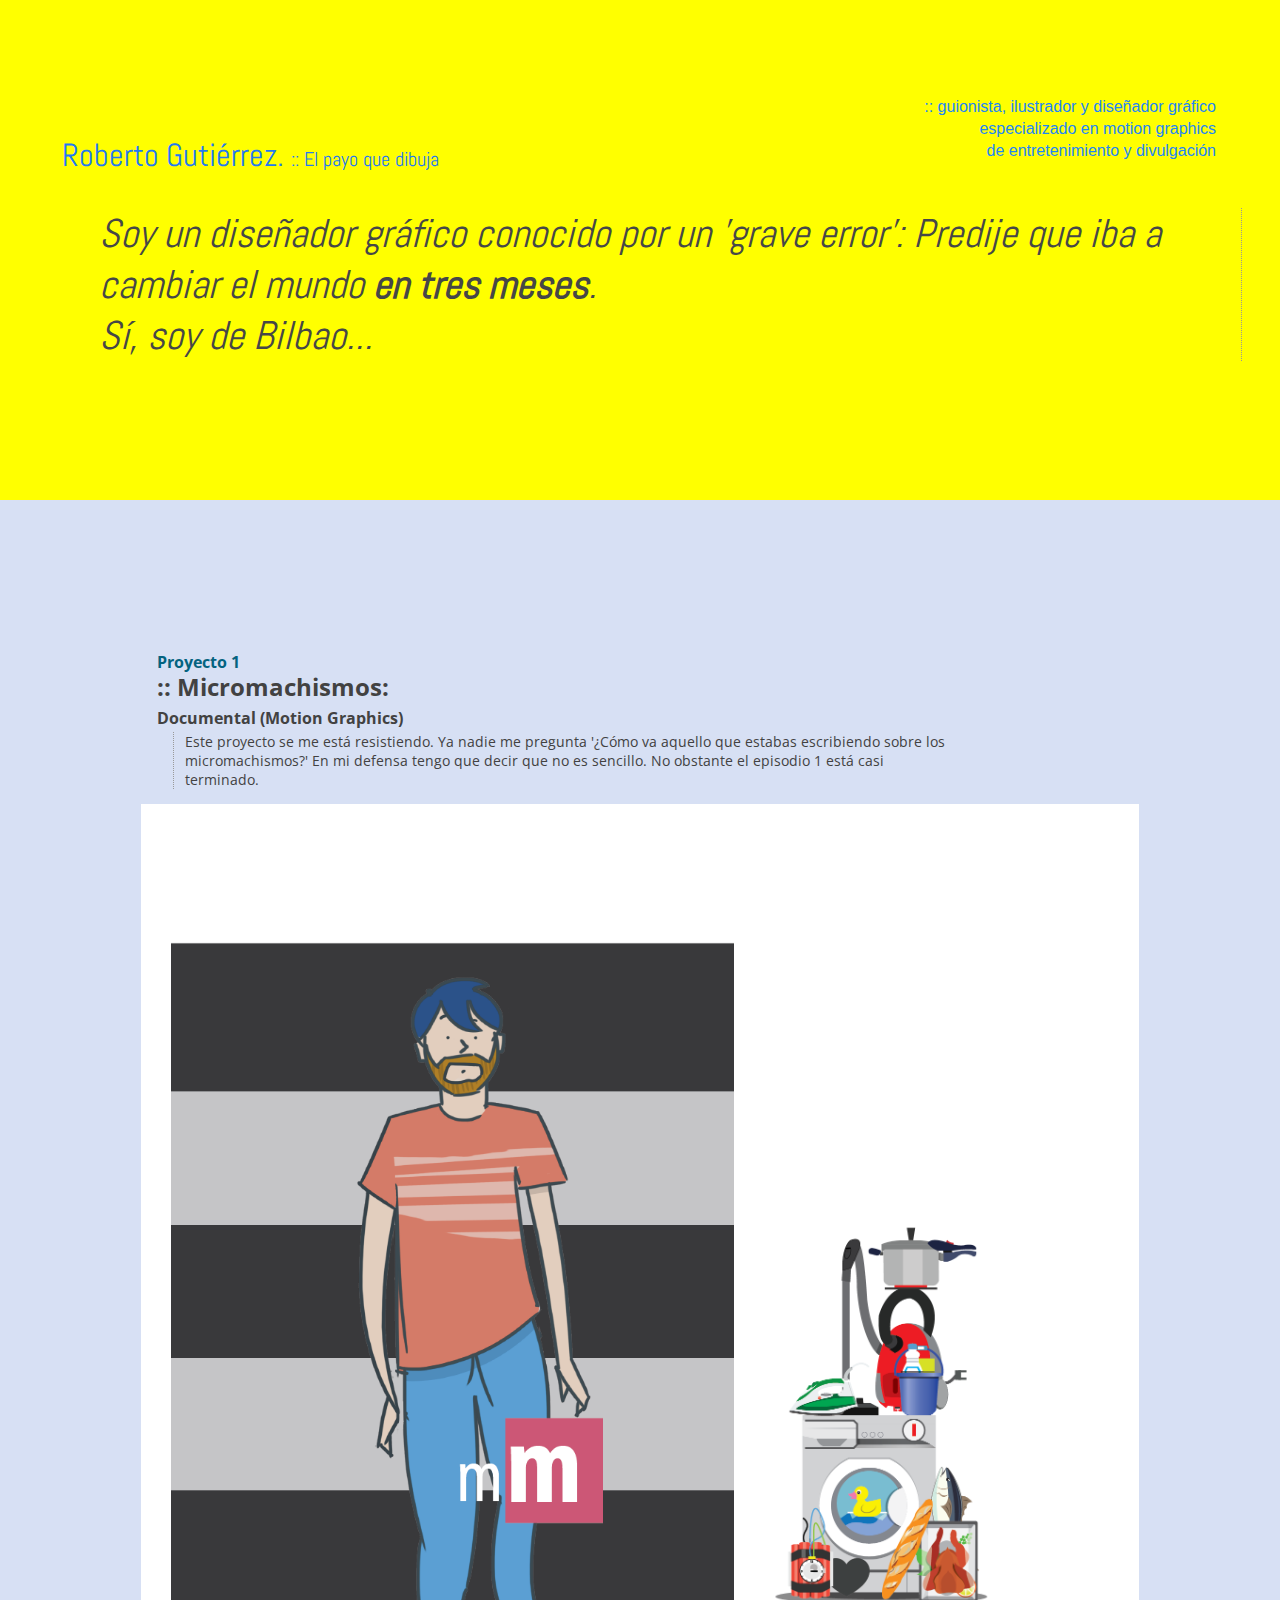
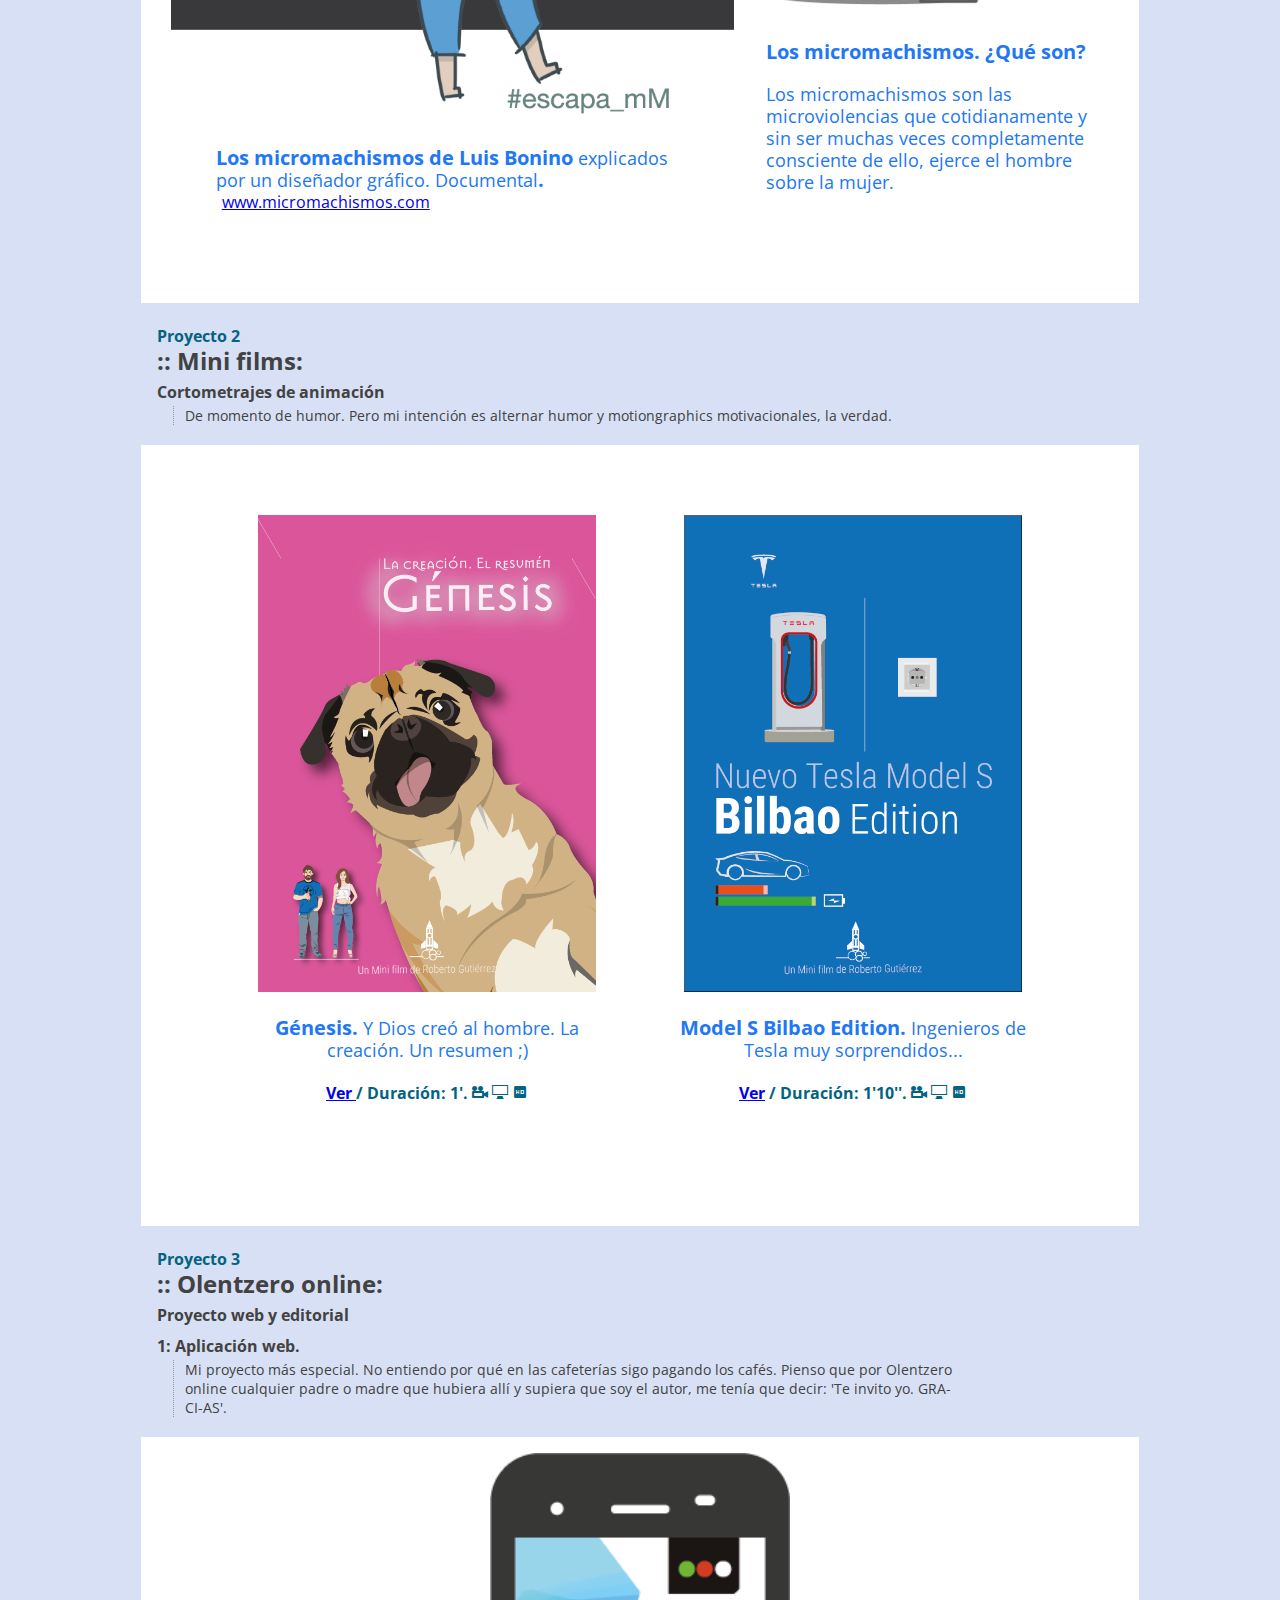
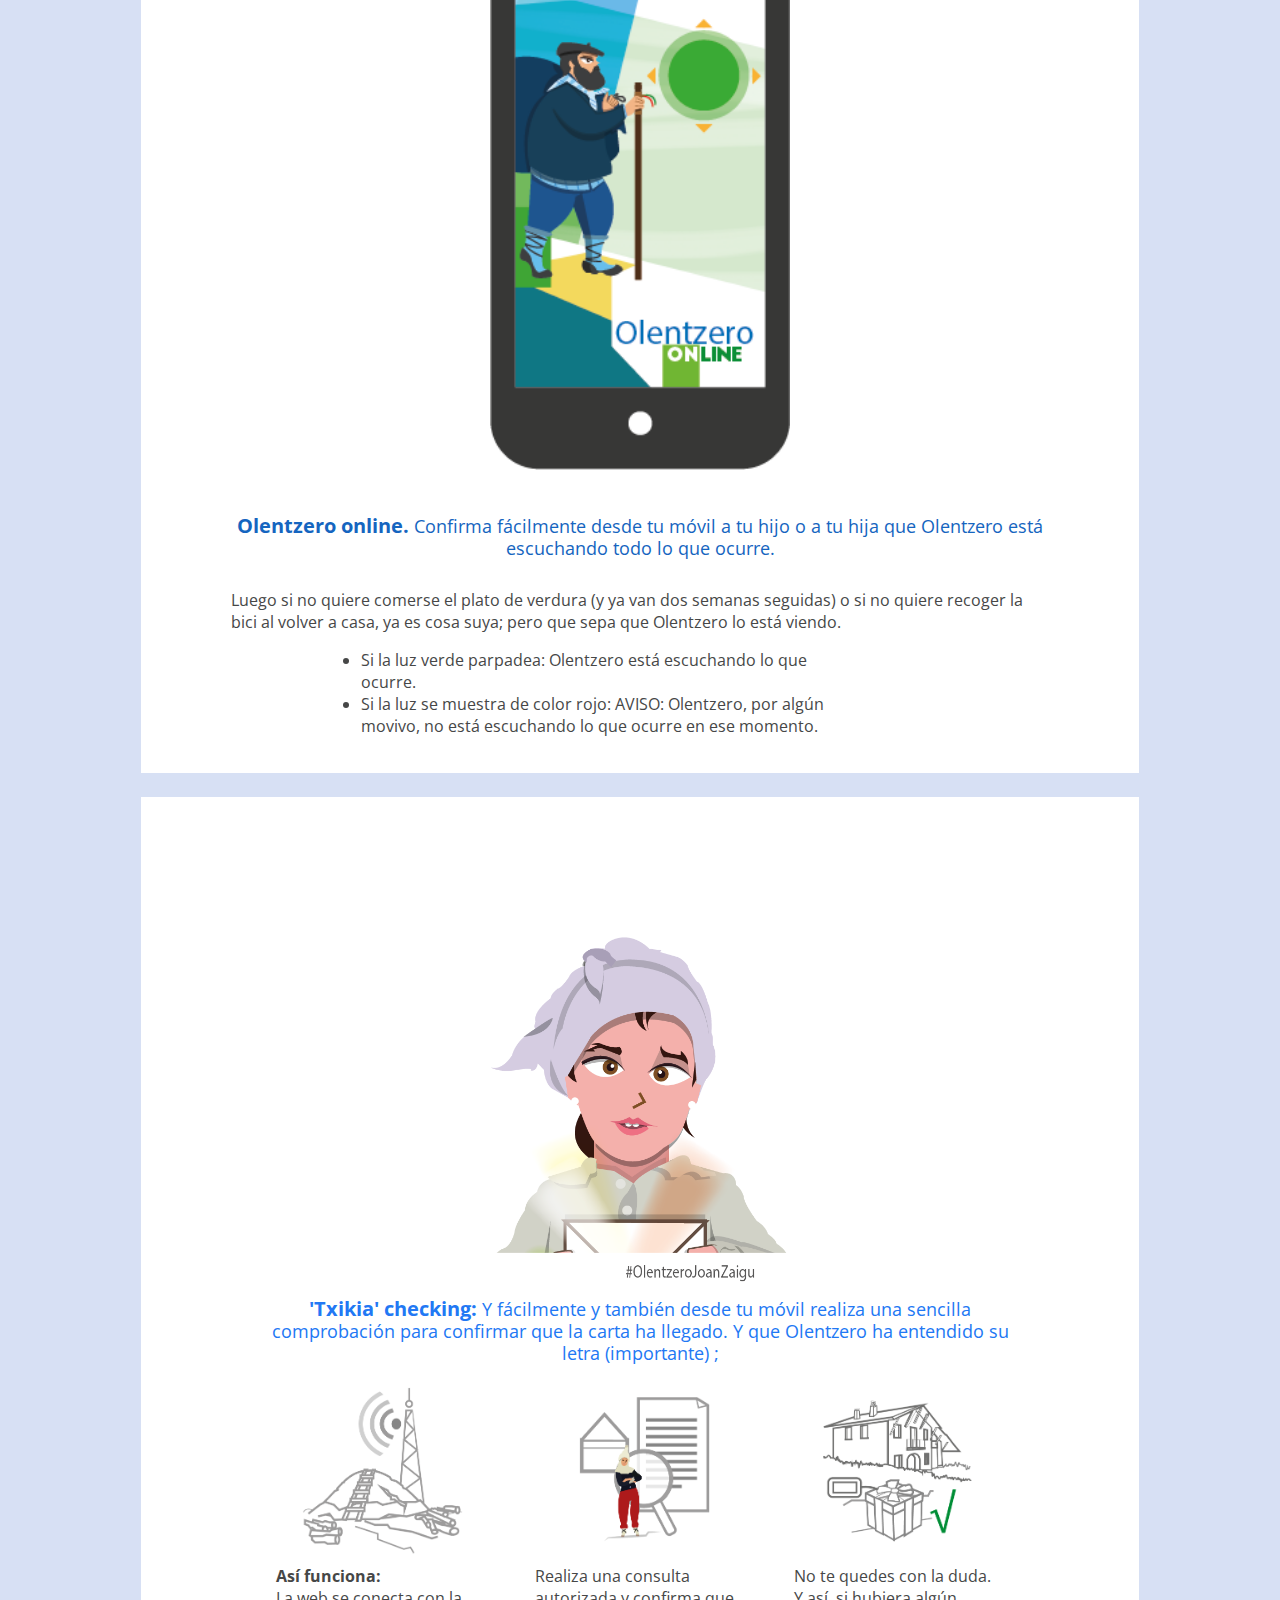
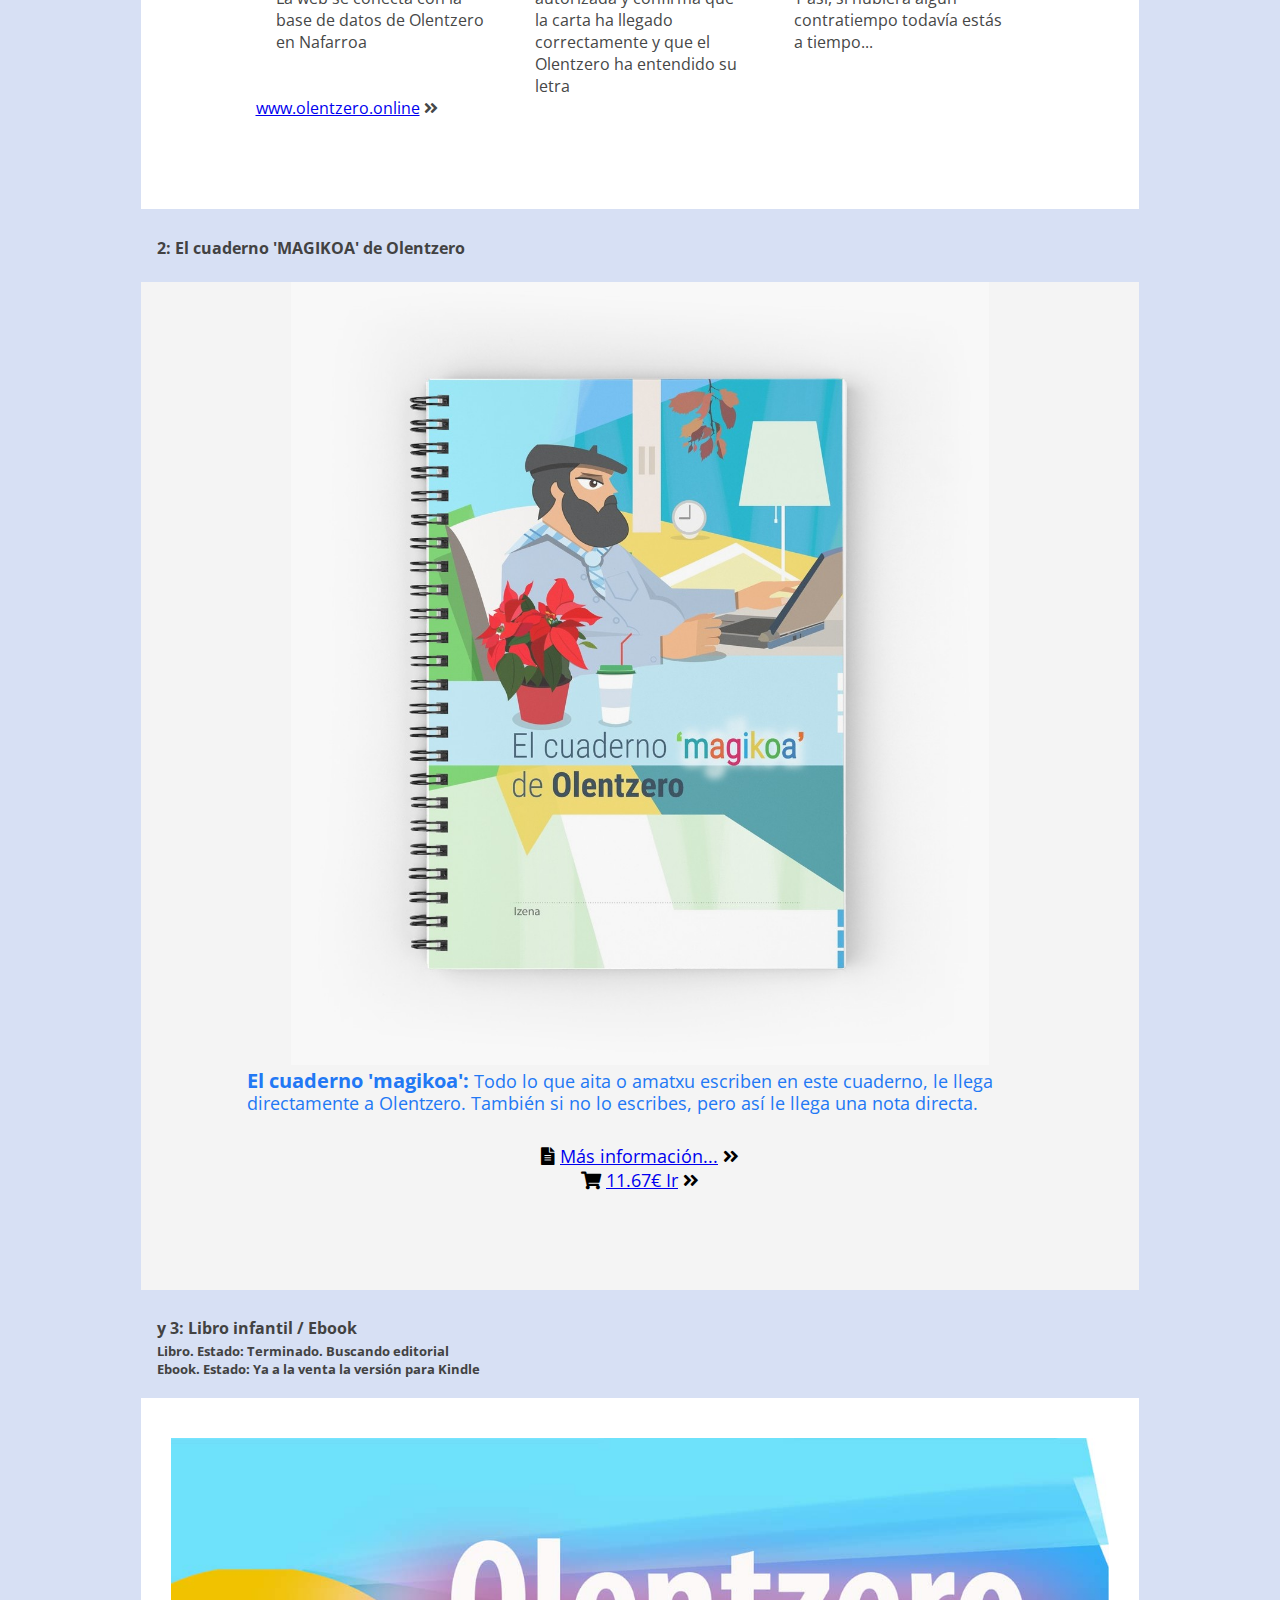
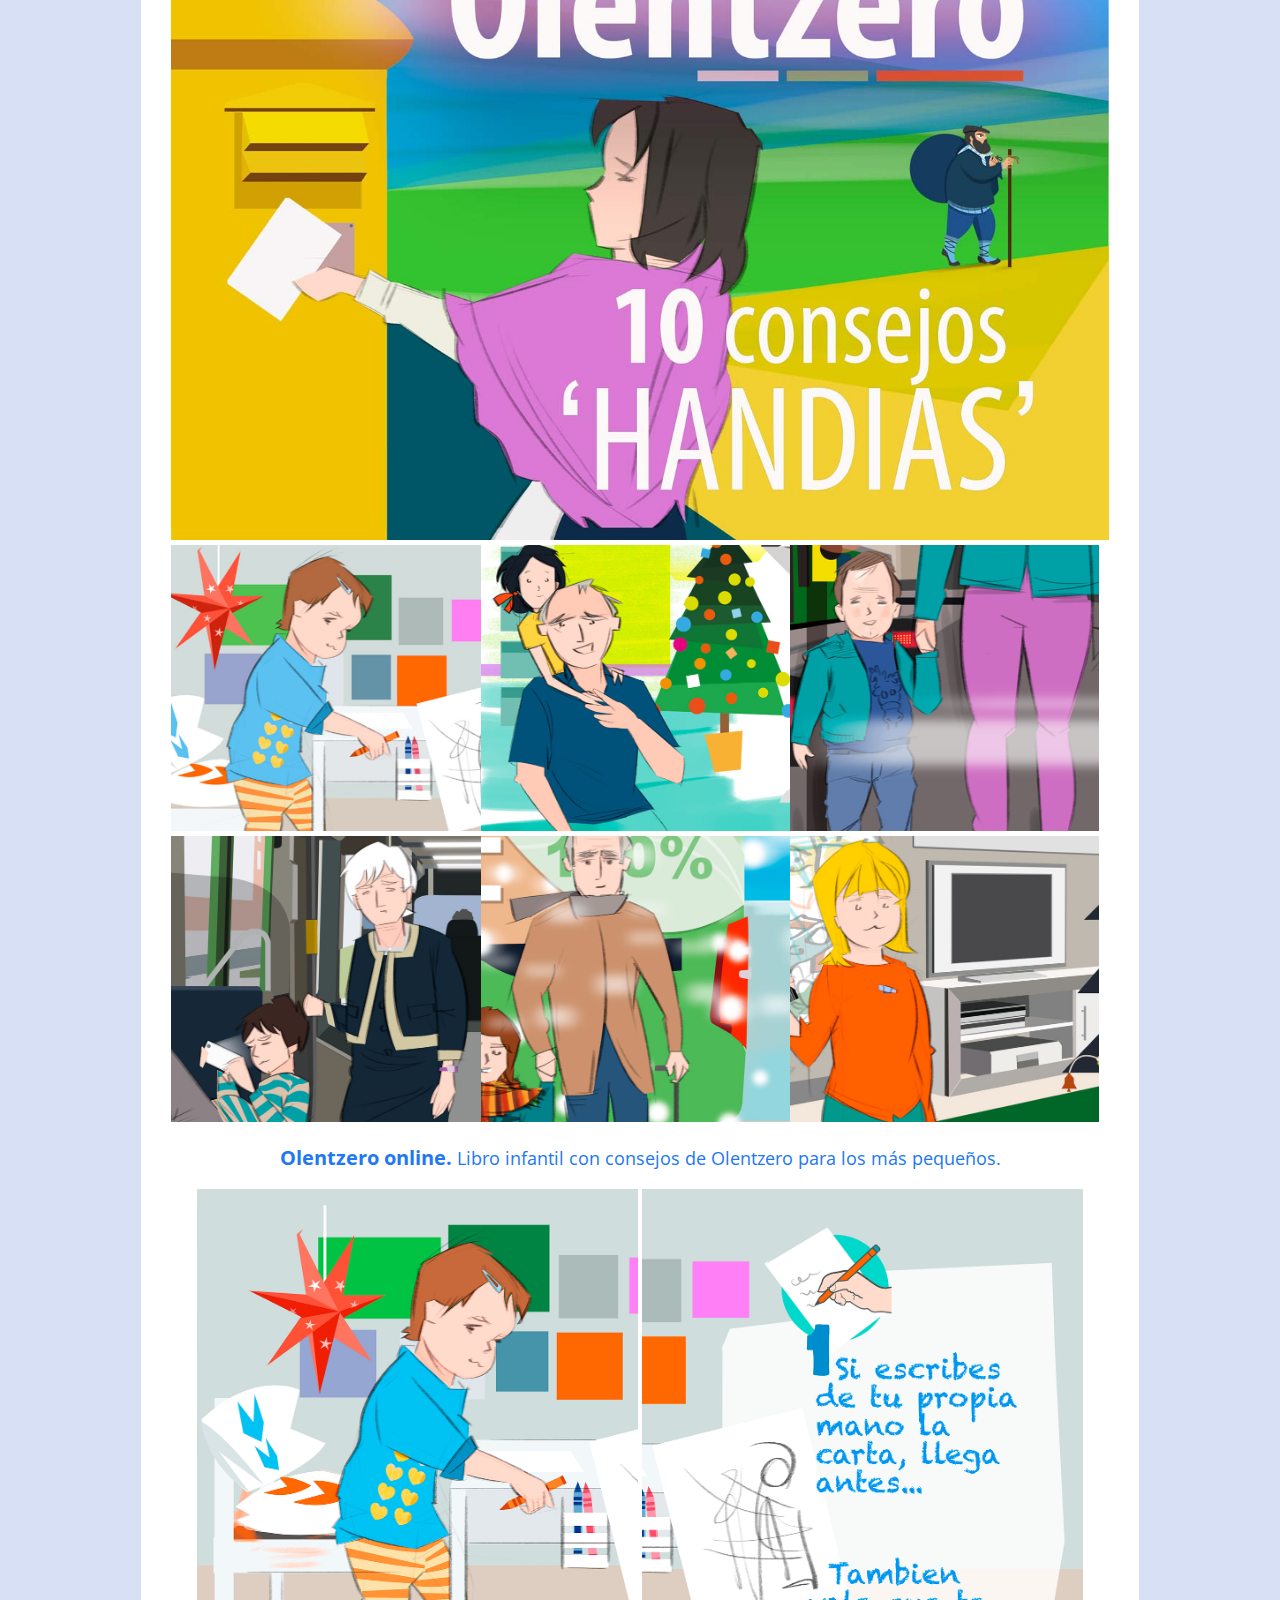
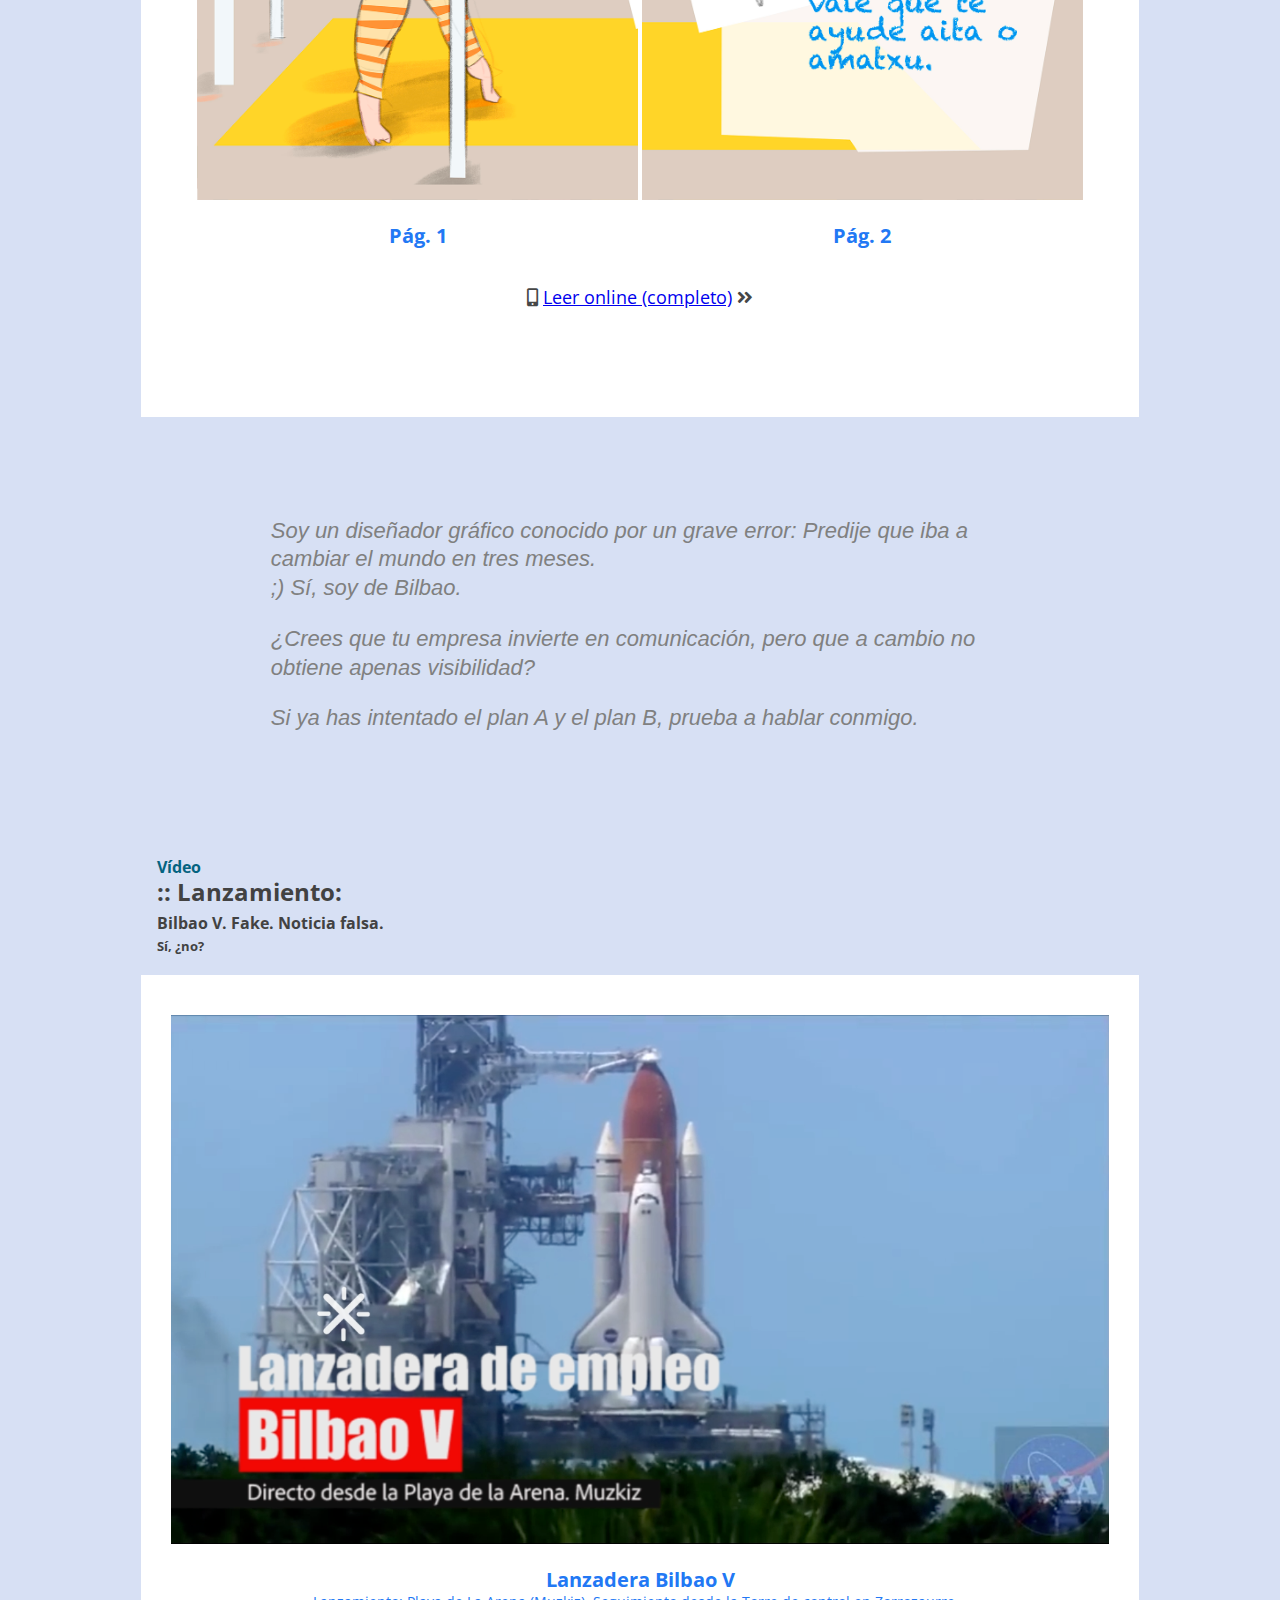
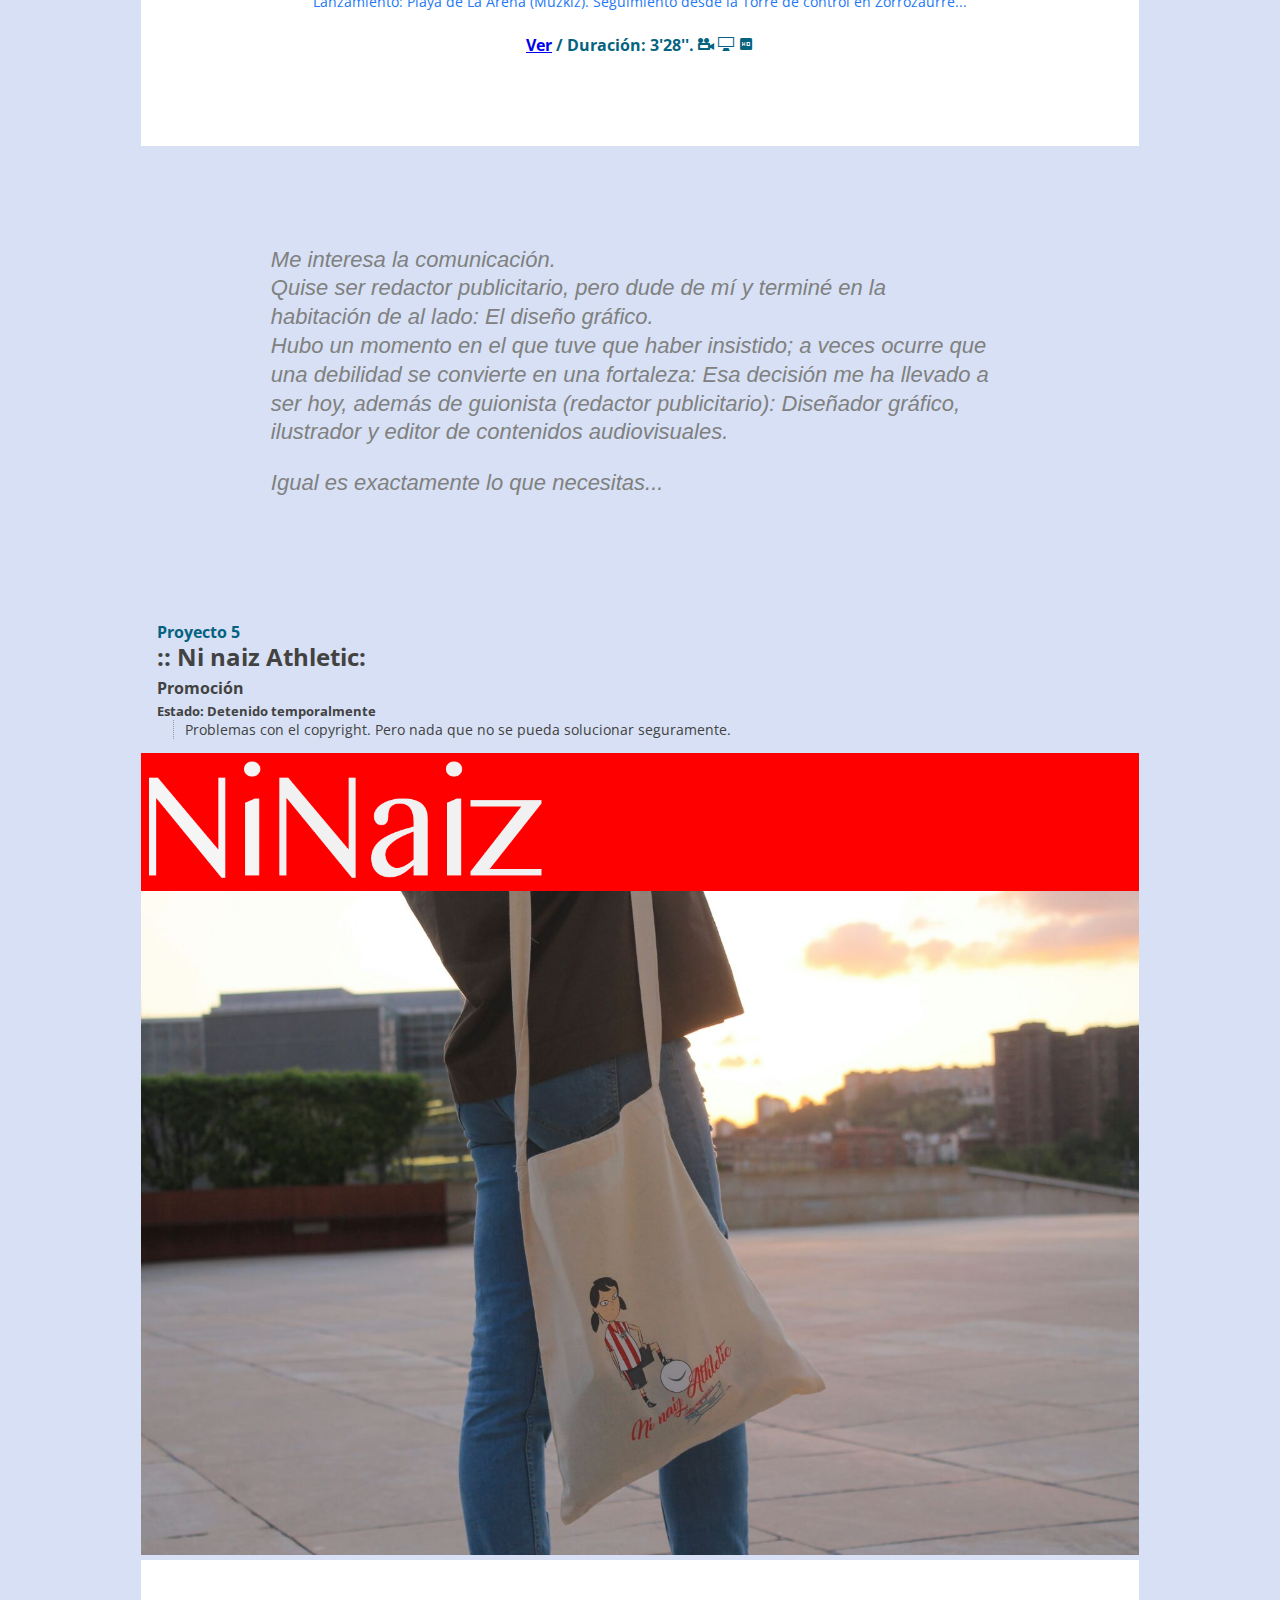
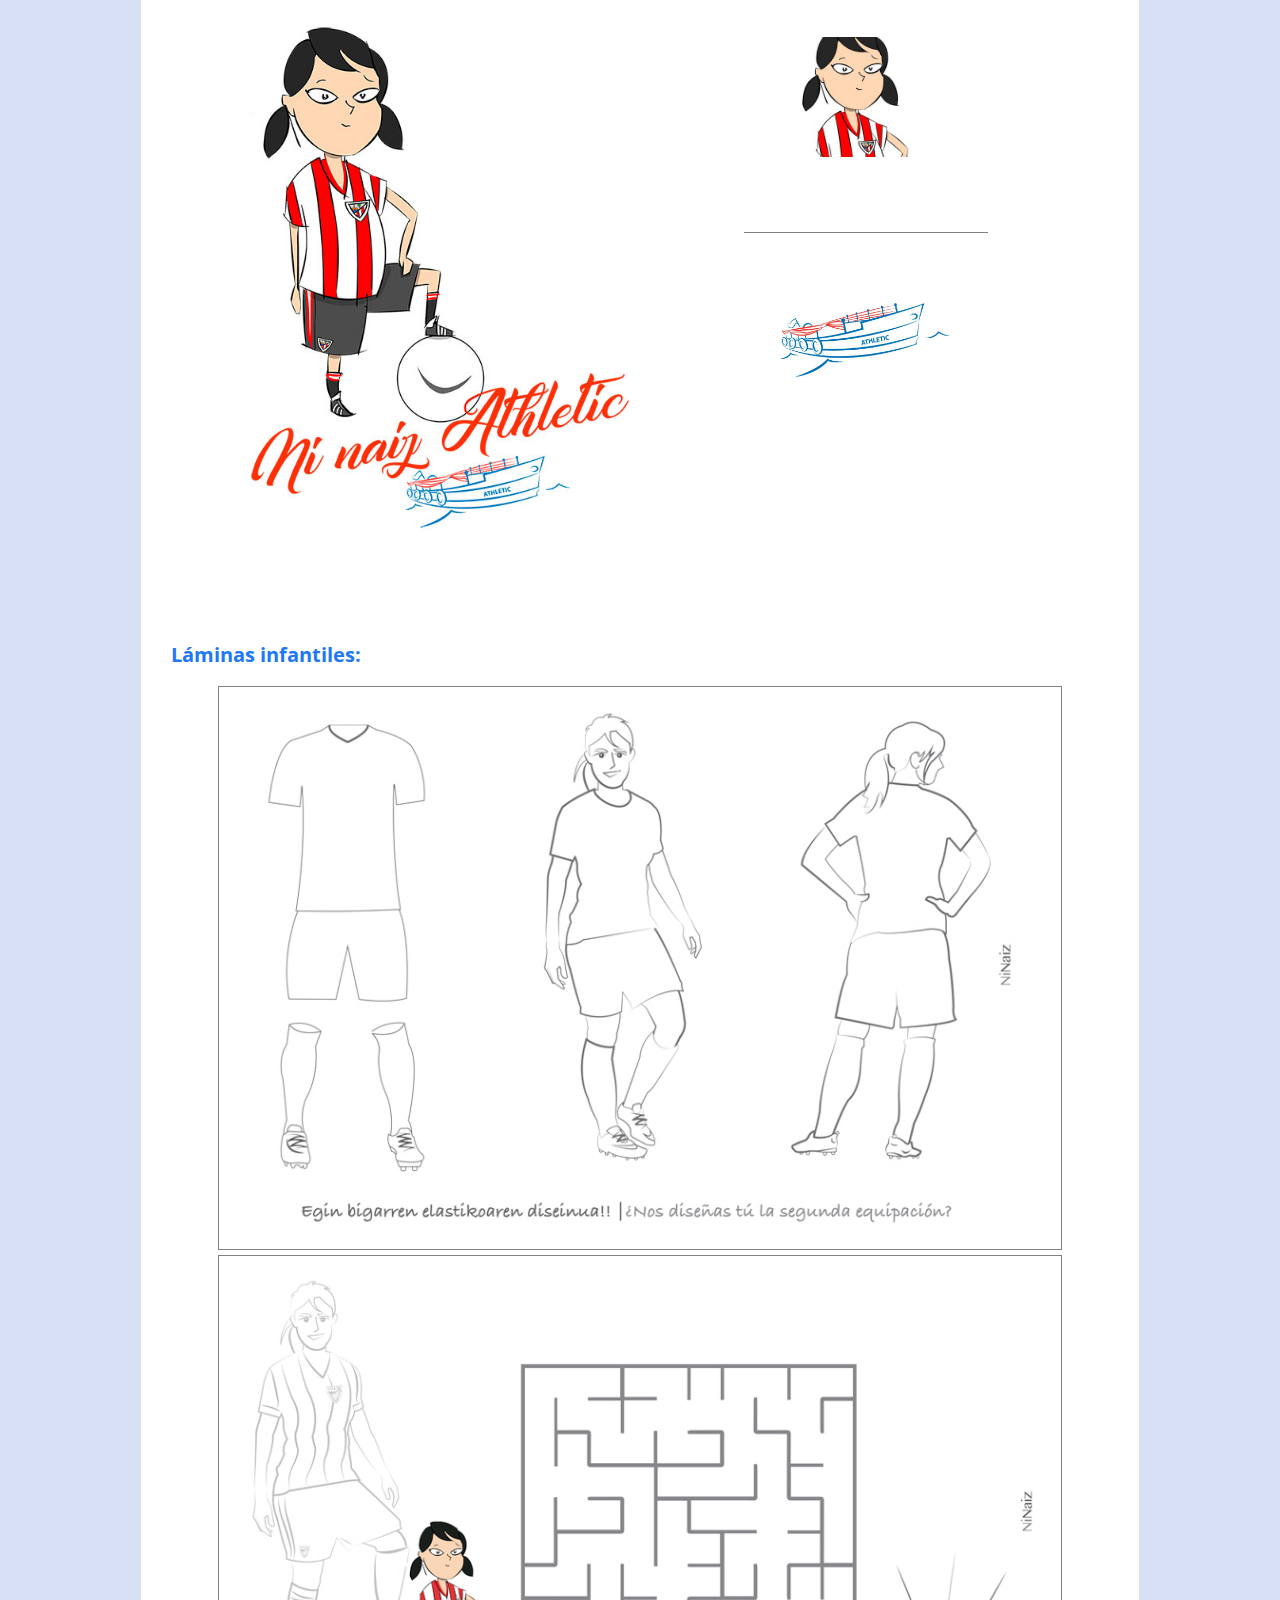
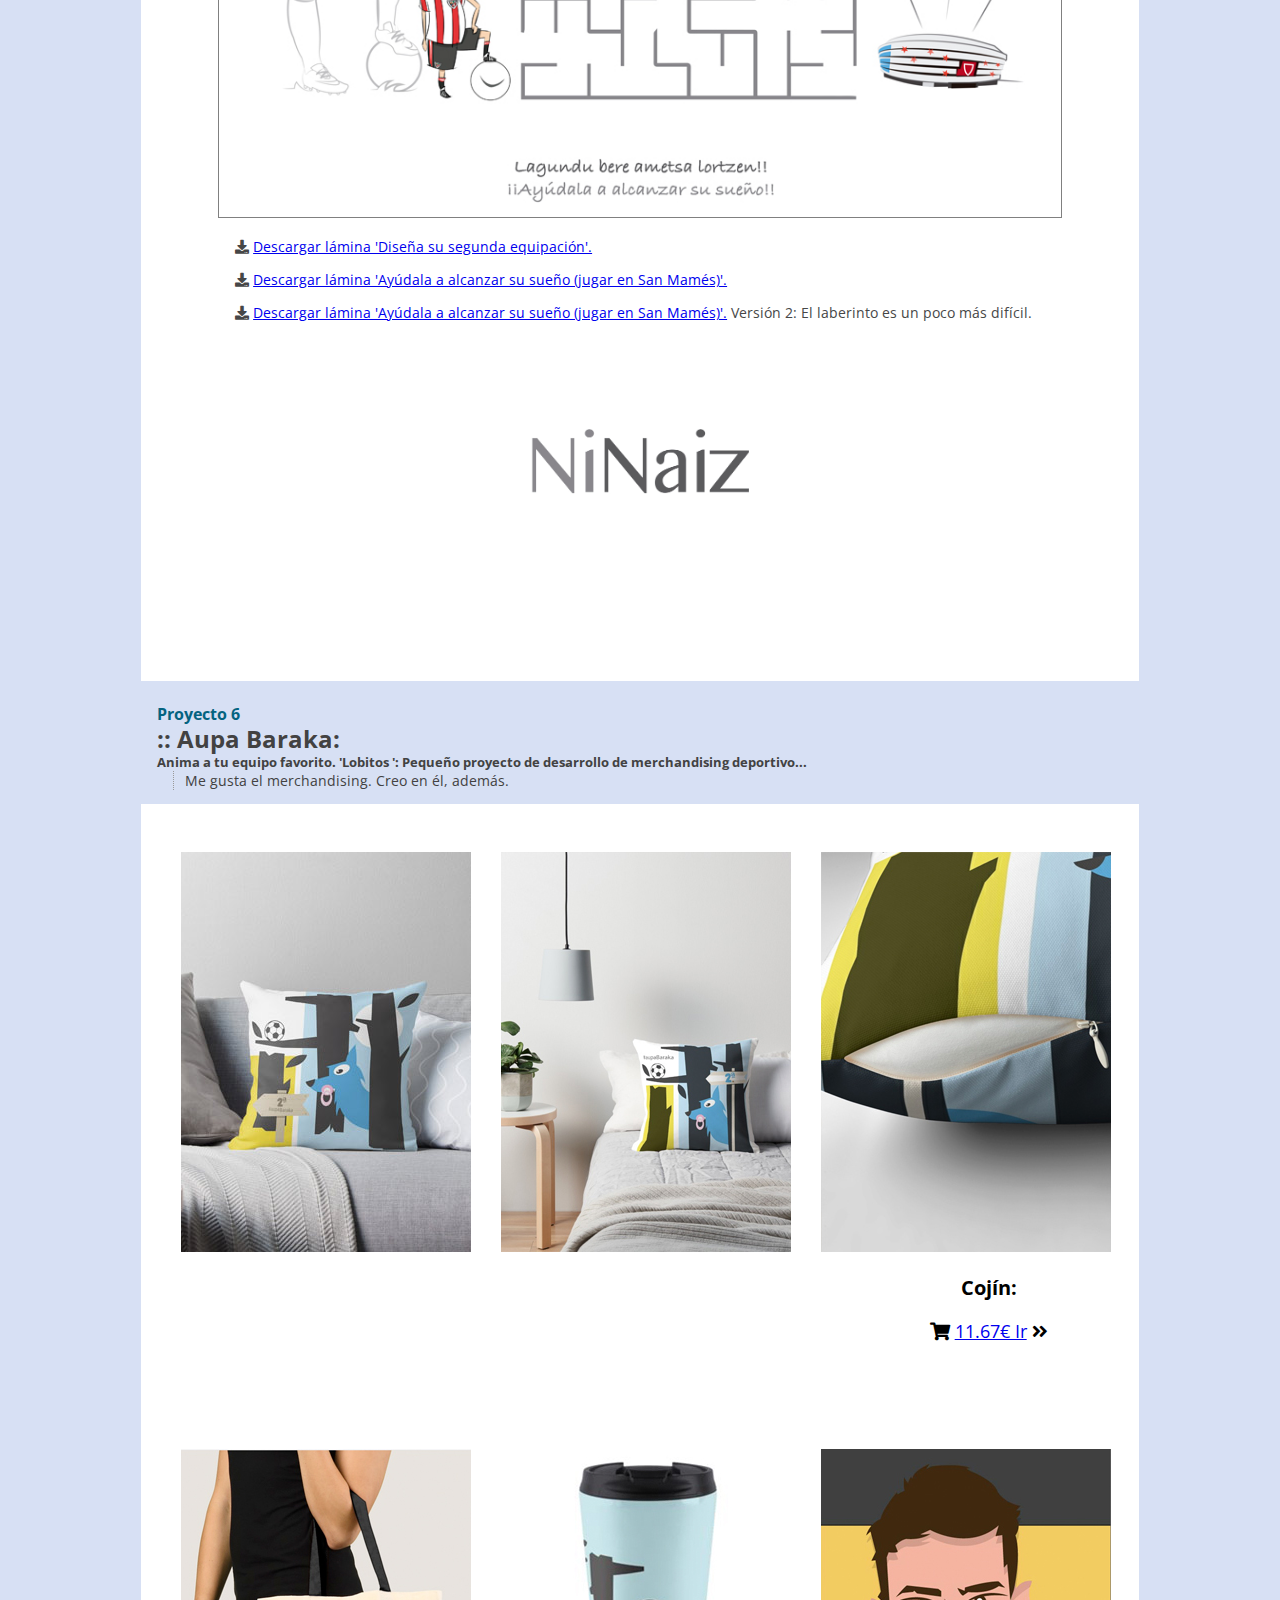
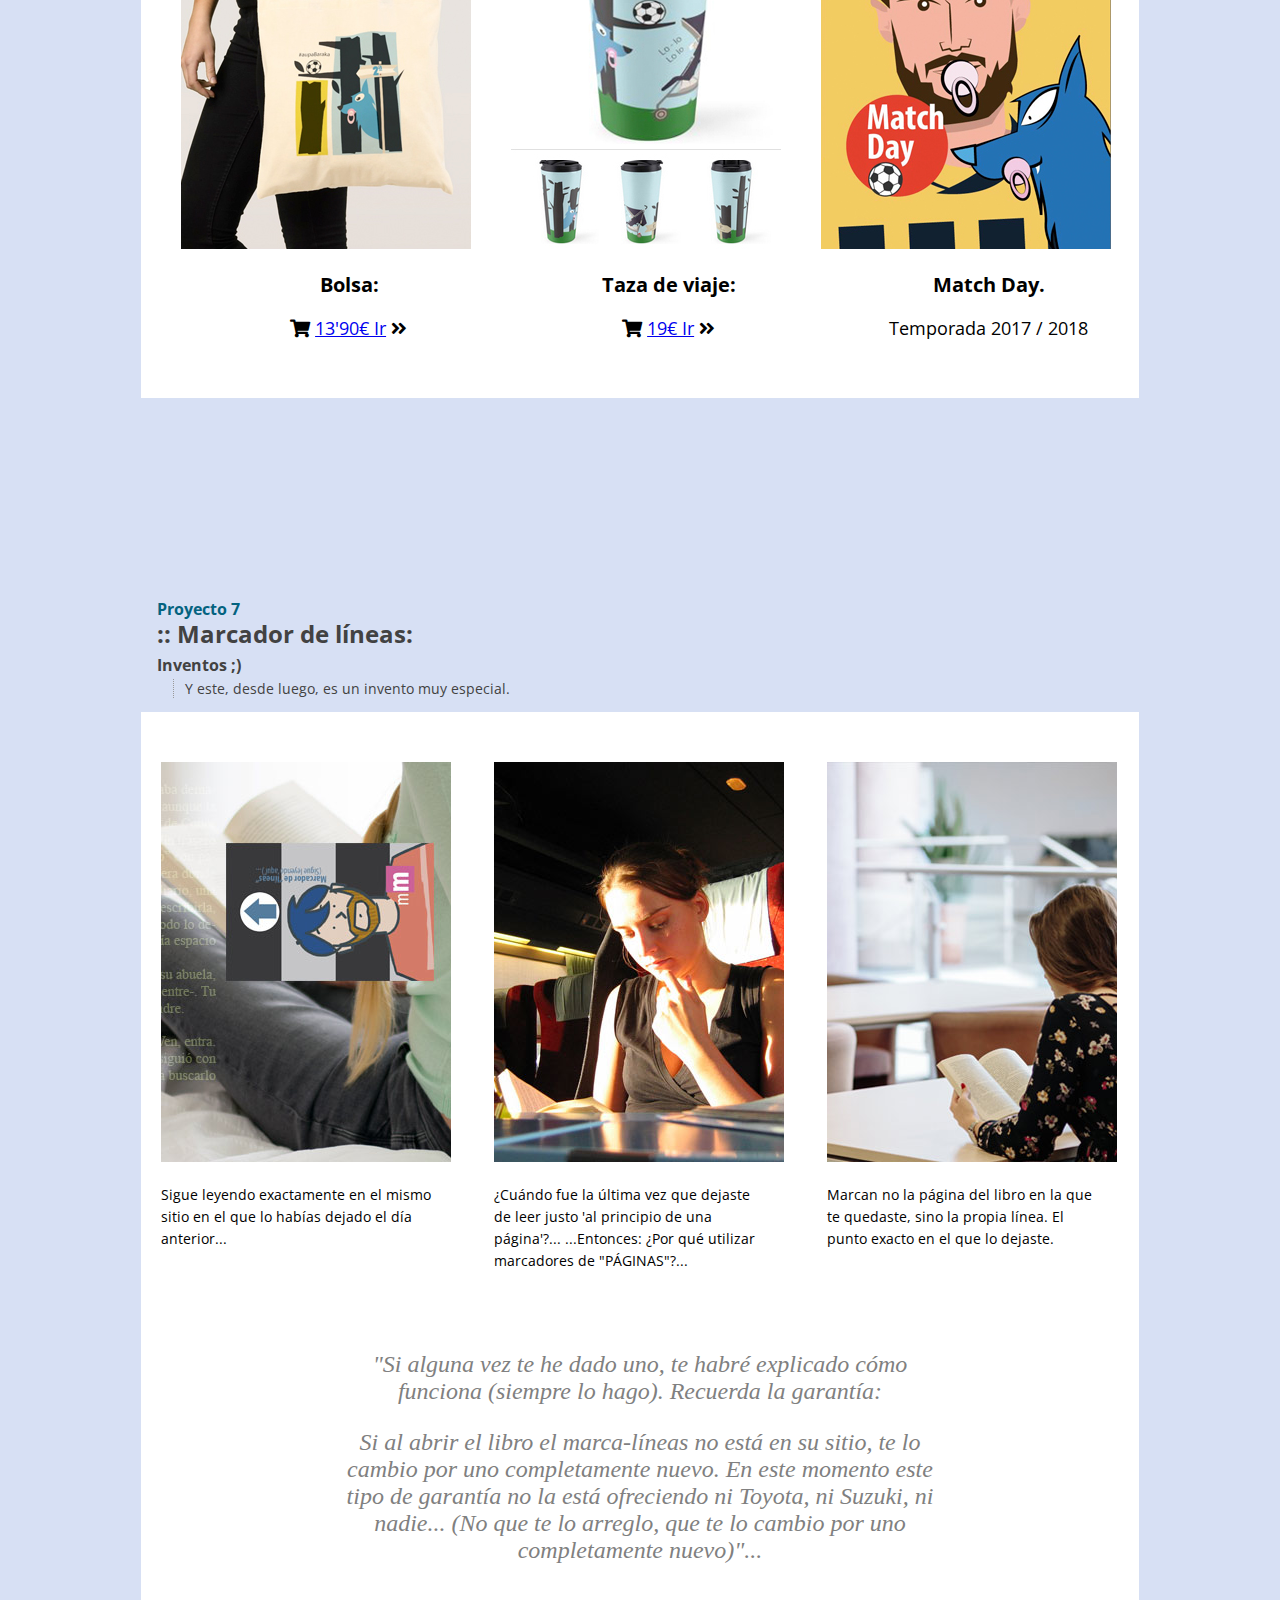
==== commit f51dd461: "Añadida la carpeta 'descargar' y las láminas del Athletic femenino" ====
--- a/index.html
+++ b/index.html
@@ -1,69 +1,75 @@
 <!DOCTYPE html>
 <html>
-  <head>
-    <meta charset="utf-8">
-    <meta name="viewport" content="width=device-width, initial-scale=1, maximum-scale=1" />
-    <title>Web de Roberto Gutiérrez. El payo que dibuja</title>
-    <link rel="stylesheet" href="css/normalize.css">
-    <link rel="stylesheet" href="css/master.css">
-    <link rel="stylesheet" href="style.css">
-    <link rel="stylesheet" href="css/all.min.css">
-    <link href="https://fonts.googleapis.com/css?family=Open+Sans" rel="stylesheet">
-    <link href="https://fonts.googleapis.com/css?family=Abel|Shadows+Into+Light|VT323" rel="stylesheet">
-
-
-  </head>
-  <body>
-
-    <header>
-      <!-- <section id="mi-foto">
-        <figure>
-        <img src="img/linkedin.png" alt="">
-        </figure>
-      </section> -->
-      <article id="soy" class="">
-        <h2>
-          <ul>
+
+<head>
+  <meta charset="utf-8">
+  <meta name="viewport" content="width=device-width, initial-scale=1, maximum-scale=1" />
+  <title>Web de Roberto Gutiérrez. El payo que dibuja</title>
+  <link rel="stylesheet" href="css/normalize.css">
+  <link rel="stylesheet" href="css/master.css">
+  <link rel="stylesheet" href="style.css">
+  <link rel="stylesheet" href="css/all.min.css">
+  <link href="https://fonts.googleapis.com/css?family=Open+Sans" rel="stylesheet">
+  <link href="https://fonts.googleapis.com/css?family=Abel|Shadows+Into+Light|VT323" rel="stylesheet">
+
+
+</head>
+
+<body>
+
+  <header>
+
+    <article id="soy" class="">
+      <h2>
+        <ul>
           <li>Roberto Gutiérrez</li>
           <li>:: El payo que dibuja</li>
         </ul>
       </h2>
-        <h1>
-        Soy un diseñador gráfico conocido por un 'grave error': Predije que iba a cambiar el mundo <strong>en tres meses</strong>.<br/> Sí, soy de Bilbao...</h1>
-
-      </article>
-      <article id="profesiones">
-        <h3>:: guionista, ilustrador y diseñador gráfico<br/>
-        especializado en motion graphics</br> de entretenimiento y divulgación</h3>
-      </article>
-    </header>
-    <section id="principal"> <!-- principal -->
-
-
-      <section id="proyectos"> <!-- proyectos -->
-        <!-- MOTION GRAPHICS -->
-        <!-- MOTION GRAPHICS -->
-        <!-- MOTION GRAPHICS -->
-
-        <section class="intros">
-          <h4>Proyecto 1</h4>
-          <h2 class="margin_bottom_eliminar">:: Micromachismos:<br/>
+      <h1>
+        Soy un diseñador gráfico conocido por un 'grave error': Predije que iba a cambiar el mundo <strong>en tres meses</strong>.<br /> Sí, soy de Bilbao...
+      </h1>
+    </article>
+
+    <article id="profesiones">
+      <h3>:: guionista, ilustrador y diseñador gráfico<br />
+        especializado en motion graphics</br> de entretenimiento y divulgación
+      </h3>
+    </article>
+
+  </header>
+
+  <section id="principal">
+    <!-- principal -->
+
+
+    <section id="proyectos">
+      <!-- proyectos -->
+      <!-- MOTION GRAPHICS -->
+      <!-- MOTION GRAPHICS -->
+      <!-- MOTION GRAPHICS -->
+
+      <section class="intros">
+        <h4>Proyecto 1</h4>
+        <h2 class="margin_bottom_eliminar">:: Micromachismos:<br />
           <span class="texto_reducir_low">Documental (Motion Graphics)</span>
-          </h2>
-          <p class="texto_reducir margin_top_eliminar aumentar_el_padding_right info_intros">
+        </h2>
+        <p class="texto_reducir margin_top_eliminar aumentar_el_padding_right info_intros">
           Este proyecto se me está resistiendo. Ya nadie me pregunta '¿Cómo va aquello que estabas escribiendo sobre los micromachismos?' En mi defensa tengo que decir que no es sencillo. No obstante el episodio 1 está casi terminado.
-          </p>
-
-
-        </section>
-        <section id="proyecto_actual">
-
-        <article class="" id="actual"> <!-- proyecto actual -->
+        </p>
+
+
+      </section>
+      <section id="proyecto_actual">
+
+        <article class="" id="actual">
+          <!-- proyecto actual -->
           <!-- <h2>:: Motion Graphics</h2> -->
           <figure>
             <img src="img/micromachismos-01.png" alt="">
           </figure>
-          <h3 class="aumentar_el_padding">Los micromachismos de Luis Bonino <span class="texto_reducir"> explicados por un diseñador gráfico. Documental</span>.</h3>
+          <h3 class="aumentar_el_padding">Los micromachismos de Luis Bonino <span class="texto_reducir"> explicados por un diseñador gráfico. Documental</span>.
+          </h3>
           <p class="links aumentar_el_padding"><a href="http://www.micromachismos.com">www.micromachismos.com</a></p>
         </article>
         <!-- MOTION GRAPHICS -->
@@ -72,26 +78,27 @@
         <!-- Aumentar la información en versión Tablets -->
         <article class="" id="actual_ampliar_info">
 
-        <figure>
-          <img src="img/torre-electrodomesticos-01.png" alt="">
-        </figure>
-          <h3>Los micromachismos. ¿Qué son?</h3><h3><span class="texto_reducir">Los micromachismos son las microviolencias que cotidianamente y sin ser muchas veces completamente consciente de ello, ejerce el hombre sobre la mujer.</span></h3>
+          <figure>
+            <img src="img/torre-electrodomesticos-01.png" alt="">
+          </figure>
+          <h3>Los micromachismos. ¿Qué son?</h3>
+          <h3><span class="texto_reducir">Los micromachismos son las microviolencias que cotidianamente y sin ser muchas veces completamente consciente de ello, ejerce el hombre sobre la mujer.</span></h3>
 
         </article>
 
       </section> <!-- Fin del proyecto actual SECTION -->
-        <!-- Fin de Aumentar la información ... -->
-
-<section class="intros">
-            <h4>Proyecto 2</h4>
-  <h2 class="margin_bottom_eliminar">:: Mini films:<br/>
-  <span class="texto_reducir_low">Cortometrajes de animación</span></h2>
-  <p class="texto_reducir aumentar_el_padding_right margin_top_eliminar info_intros">
-  De momento de humor. Pero mi intención es alternar humor y mini-films motivacionales, la verdad.
-  </p>
-</section>
-
-        <section id="humor">
+      <!-- Fin de Aumentar la información ... -->
+
+      <section class="intros">
+        <h4>Proyecto 2</h4>
+        <h2 class="margin_bottom_eliminar">:: Mini films:<br />
+          <span class="texto_reducir_low">Cortometrajes de animación</span></h2>
+        <p class="texto_reducir aumentar_el_padding_right margin_top_eliminar info_intros">
+          De momento de humor. Pero mi intención es alternar humor y motiongraphics motivacionales, la verdad.
+        </p>
+      </section>
+
+      <section id="humor">
         <article class="youtube">
 
           <figure>
@@ -105,411 +112,423 @@
             <img src="img/tesla_cartel_01.png" alt="">
           </figure>
           <h3> Model S Bilbao Edition. <span class="texto_reducir">Ingenieros de Tesla muy sorprendidos...</h3>
-          <h4><a href="https://vimeo.com/elpayoquedibuja/tesla">Ver</a> /    Duración: 1'10''. <span class="icon-video-camera gray"></span> <span class="icon-display gray"></span> <span class="icon-hd gray"></span> </h4>
+          <h4><a href="https://vimeo.com/elpayoquedibuja/tesla">Ver</a> / Duración: 1'10''. <span class="icon-video-camera gray"></span> <span class="icon-display gray"></span> <span class="icon-hd gray"></span> </h4>
 
         </article>
       </section> <!-- Fin del section "Humor" -->
 
-        <!-- APLICACIÓN WEB -->
-        <!-- APLICACIÓN WEB -->
-        <!-- APLICACIÓN WEB -->
-        <section class="intros">
-                    <h4>Proyecto 3</h4>
-          <h2 class="margin_bottom_eliminar">:: Olentzero online:<br/>
-          <span class="texto_reducir_low">Proyecto web y editorial<br/>
+      <!-- APLICACIÓN WEB -->
+      <!-- APLICACIÓN WEB -->
+      <!-- APLICACIÓN WEB -->
+      <section class="intros">
+        <h4>Proyecto 3</h4>
+        <h2 class="margin_bottom_eliminar">:: Olentzero online:<br />
+          <span class="texto_reducir_low">Proyecto web y editorial<br />
             1: Aplicación web. </span></h2>
-            <p class="texto_reducir margin_top_eliminar aumentar_el_padding_right info_intros">
-            Mi proyecto más especial. No entiendo por qué en las cafeterías sigo pagando los cafés. Pienso que por Olentzero online cualquier padre o madre que hubiera allí y supiera que soy el autor, me tenía que decir: 'Te invito yo. GRA-CI-AS'.
-            </p>
-
+        <p class="texto_reducir margin_top_eliminar aumentar_el_padding_right info_intros">
+          Mi proyecto más especial. No entiendo por qué en las cafeterías sigo pagando los cafés. Pienso que por Olentzero online cualquier padre o madre que hubiera allí y supiera que soy el autor, me tenía que decir: 'Te invito yo. GRA-CI-AS'.
+        </p>
+
+      </section>
+      <section class="" id="check">
+        <article id="anterior-titulo" class="">
+        </article>
+
+        <article>
+          <figure id="olentzero">
+            <img src="img/olentzero-online_img.png" alt="">
+          </figure>
+          <h3 class="aumentar_el_padding">Olentzero online. <span class="texto_reducir">Confirma fácilmente desde tu móvil a tu hijo o a tu hija que Olentzero está escuchando todo lo que ocurre.</span></h3>
+          <p class="aumentar_el_padding">Luego si no quiere comerse el plato de verdura (y ya van dos semanas seguidas) o si no quiere recoger la bici al volver a casa, ya es cosa suya; pero que sepa que Olentzero lo está viendo.
+            <ul>
+              <li>Si la luz verde parpadea: Olentzero está escuchando lo que ocurre. </li>
+              <li>Si la luz se muestra de color rojo: AVISO: Olentzero, por algún movivo, no está escuchando lo que ocurre en ese momento. </li>
+            </ul>
+            </h3>
+          </p>
+        </article>
+      </section>
+      <section id="anterior">
+        <article id="neskatxo">
+          <figure id="olentzero">
+            <img src="img/neska-01.png" alt="">
+          </figure>
+          <h3 class="aumentar_el_padding">'Txikia' checking: <span class="texto_reducir">Y fácilmente y también desde tu móvil realiza una sencilla comprobación para confirmar que la carta ha llegado. Y que Olentzero ha entendido su letra
+              (importante) ;</span></h3>
+          <section id="iconos" class="">
+
+            <article id="icono1" class="">
+              <figure>
+                <img src="img/icono-01.png" alt="">
+              </figure>
+              <p class="links aumentar_el_padding" id="icono1-txt"><span class="negrita">Así funciona: </span><br />La web se conecta con la base de datos de Olentzero en Nafarroa</p>
+            </article>
+
+            <article id="icono2" class="">
+              <figure>
+                <img src="img/icono-02.png" alt="">
+              </figure>
+              <p class="links aumentar_el_padding" id="icono2-txt">Realiza una consulta autorizada y confirma que la carta ha llegado correctamente y que el Olentzero ha entendido su letra</p>
+            </article>
+            <article id="icono3" class="">
+              <figure>
+                <img src="img/icono-03.png" alt="">
+              </figure>
+              <p class="links aumentar_el_padding" id="icono3-txt">No te quedes con la duda. Y así, si hubiera algún contratiempo todavía estás a tiempo... </p>
+            </article>
+
+
+          </section>
+          <h3 class="aumentar_el_padding"><span class="texto_reducir"></span></h3>
+          <p class="links aumentar_el_padding"><a href="http://www.olentzero.online">www.olentzero.online</a> <i class="fas fa-angle-double-right"></i></p>
+        </article>
+      </section>
+
+      <!-- CUADERNO MAGIKOA -->
+      <!-- CUADERNO MAGIKOA -->
+      <!-- CUADERNO MAGIKOA -->
+      <section class="intros">
+        <h4> </h4>
+        <h2 class="sin_margin-bottom">
+          <span class="texto_reducir_low">2: El cuaderno 'MAGIKOA' de Olentzero</span></h2>
+        <!-- <h5 class="con_margin-bottom">Estado: Terminado. Buscando editorial</h5> -->
+      </section>
+      <section class="" id="magikoa" style="background-color: #f4f4f4">
+        <article id="portada">
+          <figure>
+            <img src="img/cuaderno-magikoa-de-olentzero.jpg" alt="">
+          </figure>
+          <h3 class="aumentar_el_padding">El cuaderno 'magikoa': <span class="texto_reducir">Todo lo que aita o amatxu escriben en este cuaderno, le llega directamente a Olentzero. También si no lo escribes, pero así le llega una nota directa.</span></h3>
+          <p class="alinear_al_centro">
+            <i class="fas fa-file-alt"></i> <a href="https://www.olentzero.online">Más información...</a> <i class="fas fa-angle-double-right"></i><br />
+            <i class="fas fa-shopping-cart"></i> <a href="https://www.redbubble.com/es/people/robert-tv/works/34269974-el-cuaderno-magikoa-del-olentzero?p=spiral-notebook&ref=explore-shop-product">11.67€ Ir</a> <i class="fas fa-angle-double-right"></i>
+
+
+          </p>
+
+
+        </article>
+
+
+      </section>
+
+
+
+
+
+
+
+      <!-- fin cuadernoa magikoa -->
+      <!--  -->
+      <!--  -->
+      <!--  -->
+
+      <!-- Fin del section CONSEJOS -->
+
+
+      <!-- Proyecto EDITORIAL -->
+      <!-- Proyecto EDITORIAL -->
+      <!-- Proyecto EDITORIAL -->
+      <section class="intros">
+        <h4> </h4>
+        <h2 class="sin_margin-bottom">
+          <span class="texto_reducir_low">y 3: Libro infantil / Ebook</span></h2>
+        <h5 class="con_margin-bottom">Libro. Estado: Terminado. Buscando editorial</br>
+          Ebook. Estado: Ya a la venta la versión para Kindle</h5>
+      </section>
+      <section class="" id="editorial">
+        <article id="portada">
+          <figure>
+            <img src="img/portada.jpg" alt="">
+          </figure>
+
+          <div id="miniaturas-libro">
+            <article><img src="img/miniatura1.jpg" alt=""></article>
+            <article><img src="img/miniatura2.jpg" alt=""></article>
+            <article><img src="img/miniatura3.jpg" alt=""></article>
+            <article><img src="img/miniatura4.jpg" alt=""></article>
+            <article><img src="img/miniatura5.jpg" alt=""></article>
+            <article><img src="img/miniatura6.jpg" alt=""></article>
+
+          </div>
+          <h3 class="">Olentzero online. <span class="texto_reducir">Libro infantil con consejos de Olentzero para los más pequeños.</span></h3>
+        </article>
+        <article id="pag1">
+          <figure>
+            <img src="img/pag1.png" alt="">
+          </figure>
+          <h3 class="">Pág. 1 <span class="texto_reducir"></span></h3>
+
+
+        </article>
+
+        <article id="pag2">
+          <figure>
+            <img src="img/pag2.png" alt="">
+          </figure>
+          <h3 class="">Pág. 2 <span class="texto_reducir"></span></h3>
+
+
+        </article>
+        <article id="precio_cuaderno">
+          <p><i class="fas fa-mobile-alt"></i> <a href="https://olentzero.online/olentzero.html">Leer online (completo)</a> <i class="fas fa-angle-double-right"></i>
+          </p>
+        </article>
+
+      </section>
+
+
+
+
+
+
+
+      <!-- fin proyecto editorial -->
+      <!--  -->
+      <!--  -->
+      <!--  -->
+
+      <!-- Fin del section CONSEJOS -->
+    </section>
+
+    <!-- Fin del section PRINCIPAL: Proyecto anterior -->
+
+
+    <!-- QUIÉN SOY -->
+    <!-- QUIÉN SOY -->
+    <!-- QUIÉN SOY -->
+
+    <section id="sobremi">
+      <article class="sobremi">
+        <p>Soy un diseñador gráfico conocido por un grave error: Predije que iba a cambiar el mundo en tres meses.<br /> ;) Sí, soy de Bilbao.</p>
+        <p>¿Crees que tu empresa invierte en comunicación, pero que a cambio no obtiene apenas visibilidad?
+          <!-- Creo que puedo ayudarte a detectar cuáles son los recursos de comunicación que tu empresa 'ya tiene' y ayudarte a visibilizarlos. A veces de lo que se trata es de dejar de mirar fuera y empezar a mirar dentro.</p> -->
+          <p>Si ya has intentado el plan A y el plan B,
+            prueba a hablar conmigo.</p>
+
+      </article>
+    </section>
+
+
+    <!-- FIN - QUIÉN SOY -->
+    <!-- FIN - QUIÉN SOY -->
+    <!-- FIN - QUIÉN SOY -->
+
+
+    <!-- LANZADERA BILBAO V -->
+    <!-- LANZADERA BILBAO V -->
+    <!-- LANZADERA BILBAO V -->
+    <section class="intros">
+      <h4>Vídeo</h4>
+      <h2 class="sin_margin-bottom">:: Lanzamiento:<br />
+        <span class="texto_reducir_low">Bilbao V. Fake. Noticia falsa.</span></h2>
+      <h5 class="con_margin-bottom">Sí, ¿no?</h5>
+    </section>
+    <section id="lanzadera">
+      <article class="">
+        <figure>
+          <img src="img/lanzadera-bilbao-v.png" alt="Lanzadera de Empleo Bilbao V. Lanzaderas de empleo. Dema">
+        </figure>
+        <h3 id="lanzamiento-h3">Lanzadera Bilbao V</h3>
+        <h3 class="texto_reducir margin_top_eliminar">Lanzamiento: Playa de La Arena (Muzkiz). Seguimiento desde la Torre de control en Zorrozaurre...</h3>
+        <h4><a href="https://vimeo.com/274541134">Ver</a> / Duración: 3'28''. <span class="icon-video-camera gray"></span> <span class="icon-display gray"></span> <span class="icon-hd gray"></span> </h4>
+
+      </article>
+
+    </section>
+
+
+    <!-- FIN - LANZADERA BILBAO V -->
+    <!-- FIN - LANZADERA BILBAO V -->
+    <!-- FIN - LANZADERA BILBAO V -->
+
+    <section>
+      <article class="sobremi sobremi2">
+
+        <p>Me interesa la comunicación.<br />
+          Quise ser redactor publicitario, pero dude de mí y terminé en la habitación de al lado: El diseño gráfico.<br />
+          Hubo un momento en el que tuve que haber insistido; a veces ocurre que una debilidad se convierte en una fortaleza: Esa decisión me ha llevado a ser hoy, además de guionista (redactor publicitario): Diseñador gráfico, ilustrador y editor
+          de contenidos audiovisuales. </p>
+        <p>Igual es exactamente lo que necesitas...
+        </p>
+
+      </article>
+    </section>
+
+    <!--  MERCHANDISING -->
+    <!-- MERCHANDISING -->
+    <!-- MERCHANDISING -->
+
+
+
+
+
+
+
+    <section class="intros">
+      <h4>Proyecto 5</h4>
+
+      <h2 class="sin_margin-bottom margin_bottom_eliminar">:: Ni naiz Athletic:<br />
+        <span class="texto_reducir_low">Promoción</span></h2>
+      <h5 class="con_margin-bottom margin_bottom_eliminar">Estado: Detenido temporalmente</h5>
+      <p class="texto_reducir margin_top_eliminar aumentar_el_padding_right info_intros">
+        Problemas con el copyright. Pero nada que no se pueda solucionar seguramente.
+      </p>
+    </section>
+
+
+    <section id="ni-naiz-athletic">
+      <!-- Section Ni naiz Athletic -->
+
+
+      <article id="logo-ni-naiz">
+        <figure>
+          <img src="deporte/consulta/logo-ninaiz-01.png" alt="">
+        </figure>
+      </article>
+      <!-- Foto de Kris -->
+      <article id="kris" class="">
+        <figure>
+          <img src="deporte/consulta/ninaiz.jpg" alt="">
+        </figure>
+      </article>
+      <section id="ninaiz-merchandising">
+        <section id="ninaiz-m-principal">
+          <figure>
+            <img src="deporte/consulta/ni-naiz-athletic.jpg" alt="Homenaje al Athletic femenino">
+          </figure>
         </section>
-        <section class="" id="check">
-            <article id="anterior-titulo" class="">
-            </article>
-
-            <article>
-              <figure id="olentzero">
-                <img src="img/olentzero-online_img.png" alt="">
-              </figure>
-                <h3 class="aumentar_el_padding">Olentzero online. <span class="texto_reducir">Confirma fácilmente desde tu móvil a tu hijo o a tu hija que Olentzero está escuchando todo lo que ocurre.</span></h3>
-                <p class="aumentar_el_padding">Luego si no quiere comerse el plato de verdura (y ya van dos semanas seguidas) o si no quiere recoger la bici al volver a casa, ya es cosa suya; pero que sepa que Olentzero lo está viendo.
-                <ul>
-                  <li>Si la luz verde parpadea: Olentzero está escuchando lo que ocurre. </li>
-                  <li>Si la luz se muestra de color rojo: AVISO: Olentzero, por algún movivo, no está escuchando lo que ocurre en ese momento. </li>
-                </ul></h3>
-              </p>
-                  </article>
-</section>
-<section id="anterior">
-            <article id="neskatxo">
-              <figure id="olentzero">
-                <img src="img/neska-01.png" alt="">
-              </figure>
-                <h3 class="aumentar_el_padding">'Txikia' checking: <span class="texto_reducir">Y fácilmente y también desde tu móvil realiza una sencilla comprobación para confirmar que la carta ha llegado. Y que Olentzero ha entendido su letra (importante) ;</span></h3>
-                <section id="iconos" class="">
-
-                  <article id="icono1" class="">
-                      <figure>
-                        <img src="img/icono-01.png" alt="">
-                      </figure>
-                      <p class="links aumentar_el_padding" id="icono1-txt"><span class="negrita">Así funciona: </span><br/>La web se conecta con la base de datos de Olentzero en Nafarroa</p>
-                  </article>
-
-                  <article id="icono2" class="">
-                      <figure>
-                        <img src="img/icono-02.png" alt="">
-                      </figure>
-                      <p class="links aumentar_el_padding" id="icono2-txt">Realiza una consulta autorizada y confirma que la carta ha llegado correctamente y que el Olentzero ha entendido su letra</p>
-                  </article>
-                  <article id="icono3" class="">
-                    <figure>
-                      <img src="img/icono-03.png" alt="">
-                    </figure>
-                    <p class="links aumentar_el_padding" id="icono3-txt">No te quedes con la duda. Y así, si hubiera algún contratiempo todavía estás a tiempo... </p>
-                  </article>
-
-
-                </section>
-                <h3 class="aumentar_el_padding"><span class="texto_reducir"></span></h3>
-                <p class="links aumentar_el_padding"><a href="http://www.olentzero.online">www.olentzero.online</a> <i class="fas fa-angle-double-right"></i></p>
-            </article>
-</section>
-
-<!-- CUADERNO MAGIKOA -->
-<!-- CUADERNO MAGIKOA -->
-<!-- CUADERNO MAGIKOA -->
-<section class="intros">
-            <h4> </h4>
-  <h2 class="sin_margin-bottom">
-  <span class="texto_reducir_low">2: El cuaderno 'MAGIKOA' de Olentzero</span></h2>
-<!-- <h5 class="con_margin-bottom">Estado: Terminado. Buscando editorial</h5> -->
-</section>
-<section class="" id="magikoa" style="background-color: #f4f4f4">
-    <article id="portada">
-      <figure>
-        <img src="img/cuaderno-magikoa-de-olentzero.jpg" alt="">
-      </figure>
-        <h3 class="aumentar_el_padding">El cuaderno 'magikoa': <span class="texto_reducir">Todo lo que aita o amatxu escriben en este cuaderno, le llega directamente a Olentzero. También si no lo escribes, pero así le llega una nota directa.</span></h3>
-        <p class="alinear_al_centro">
-        <i class="fas fa-file-alt"></i> <a href="https://www.olentzero.online">Más información...</a> <i class="fas fa-angle-double-right"></i><br/>
-          <i class="fas fa-shopping-cart"></i> <a href="https://www.redbubble.com/es/people/robert-tv/works/34269974-el-cuaderno-magikoa-del-olentzero?p=spiral-notebook&ref=explore-shop-product">11.67€ Ir</a> <i class="fas fa-angle-double-right"></i>
-
-
+        <section id="miniaturas">
+          <article id="miniatura1" class="miniaturas">
+            <figure>
+              <img src="deporte/consulta/escudo.jpg" alt="">
+            </figure>
+          </article>
+          <article id="miniatura2" class="miniaturas">
+            <figure>
+              <img src="deporte/consulta/gabarra.jpg" alt="">
+            </figure>
+          </article>
+
+
+        </section>
+        <section id="laminas">
+          <h3>Láminas infantiles:</h3>
+          <article class="">
+            <figure>
+              <img src="img/vestuario.jpg" alt="Diseña la segunda equipación del Athletic femenino">
+            </figure>
+          </article>
+          <article class="">
+            <figure>
+              <img src="img/laberinto.jpg" alt="La ilustración representa una niña vestida con la equipación del Athletic que tiene que llegar hasta la Gabarra. El texto dice: Ayúdala a llegar.">
+            </figure>
+          </article>
+          <div id="descargar">
+            <p><i class="fas fa-download"></i> <a href="descargar/athletic-femenino-equipacion.zip">Descargar lámina 'Diseña su segunda equipación'.</a></p>
+            <p><i class="fas fa-download"></i> <a href="descargar/laberinto-athletic-gabarra-1.zip">Descargar lámina 'Ayúdala a alcanzar su sueño (jugar en San Mamés)'.</a></p>
+            <p><i class="fas fa-download"></i> <a href="descargar/laberinto-athletic-gabarra-2.zip">Descargar lámina 'Ayúdala a alcanzar su sueño (jugar en San Mamés)'.</a> Versión 2: El laberinto es un poco más difícil.</p>
+          </div>
+          <article id="logo-nn" class="">
+            <figure>
+              <img src="img/logo-ni-naiz.jpg" alt="">
+            </figure>
+          </article>
+        </section>
+
+      </section>
+
+
+
+
+
+      <!-- Fin contenedor miniaturas -->
+
+
+    </section> <!--  Fin del section Ni naiz Athletic -->
+    <!-- aupa BARAKA -->
+    <!-- aupa BARAKA -->
+
+
+    <section class="intros">
+      <h4>Proyecto 6</h4>
+
+      <h2 class="sin_margin-bottom">:: Aupa Baraka:</h2>
+      <h5 class="margin_bottom_eliminar">Anima a tu equipo favorito. 'Lobitos ': Pequeño proyecto de desarrollo de merchandising deportivo...</h5>
+      <p class="texto_reducir margin_top_eliminar info_intros">
+        Me gusta el merchandising. Creo en él, además.
       </p>
 
-
-</article>
-
-
-        </section>
-
-
-
-
-
-
-
-<!-- fin cuadernoa magikoa -->
-<!--  -->
-<!--  -->
-<!--  -->
-
-    <!-- Fin del section CONSEJOS -->
-
-
-          <!-- Proyecto EDITORIAL -->
-          <!-- Proyecto EDITORIAL -->
-          <!-- Proyecto EDITORIAL -->
-          <section class="intros">
-                      <h4> </h4>
-            <h2 class="sin_margin-bottom">
-            <span class="texto_reducir_low">y 3: Libro infantil / Ebook</span></h2>
-      <h5 class="con_margin-bottom">Libro. Estado: Terminado. Buscando editorial</br>
-            Ebook. Estado: Ya a la venta la versión para Kindle</h5>
-          </section>
-          <section class="" id="editorial">
-              <article id="portada">
-                <figure>
-                  <img src="img/portada.jpg" alt="">
-                </figure>
-
-<div id="miniaturas-libro">
-  <article><img src="img/miniatura1.jpg" alt=""></article>
-  <article><img src="img/miniatura2.jpg" alt=""></article>
-  <article><img src="img/miniatura3.jpg" alt=""></article>
-  <article><img src="img/miniatura4.jpg" alt=""></article>
-  <article><img src="img/miniatura5.jpg" alt=""></article>
-  <article><img src="img/miniatura6.jpg" alt=""></article>
-
-</div>
-                  <h3 class="">Olentzero online. <span class="texto_reducir">Libro infantil con consejos de Olentzero para los más pequeños.</span></h3>
-      </article>
-      <article id="pag1">
-        <figure>
-          <img src="img/pag1.png" alt="">
-        </figure>
-          <h3 class="">Pág. 1 <span class="texto_reducir"></span></h3>
-
-
-      </article>
-
-      <article id="pag2">
-        <figure>
-          <img src="img/pag2.png" alt="">
-        </figure>
-          <h3 class="">Pág. 2 <span class="texto_reducir"></span></h3>
-
-
-      </article>
-      <article id="precio_cuaderno">
-        <p><i class="fas fa-mobile-alt"></i> <a href="https://olentzero.online/olentzero.html">Leer online (completo)</a> <i class="fas fa-angle-double-right"></i>
-      </p>
-      </article>
-
-                  </section>
-
-
-
-
-
-
-
-          <!-- fin proyecto editorial -->
-          <!--  -->
-          <!--  -->
-          <!--  -->
-
-              <!-- Fin del section CONSEJOS -->
-            </section>
-
-         <!-- Fin del section PRINCIPAL: Proyecto anterior -->
-
-
-         <!-- QUIÉN SOY -->
-         <!-- QUIÉN SOY -->
-         <!-- QUIÉN SOY -->
-
-   <section id="sobremi">
-     <article class="sobremi">
-       <p>Soy un diseñador gráfico conocido por un grave error: Predije que iba a cambiar el mundo en tres meses.<br/> ;) Sí, soy de Bilbao.</p>
-       <p>¿Crees que tu empresa invierte en comunicación, pero que a cambio no obtiene apenas visibilidad?
-       <!-- Creo que puedo ayudarte a detectar cuáles son los recursos de comunicación que tu empresa 'ya tiene' y ayudarte a visibilizarlos. A veces de lo que se trata es de dejar de mirar fuera y empezar a mirar dentro.</p> -->
-       <p>Si ya has intentado el plan A y el plan B,
-        prueba a hablar conmigo.</p>
-
-     </article>
-   </section>
-
-
-         <!-- FIN - QUIÉN SOY -->
-         <!-- FIN - QUIÉN SOY -->
-         <!-- FIN - QUIÉN SOY -->
-
-
-         <!-- LANZADERA BILBAO V -->
-         <!-- LANZADERA BILBAO V -->
-         <!-- LANZADERA BILBAO V -->
-         <section class="intros">
-         <h4>Vídeo</h4>
-         <h2 class="sin_margin-bottom">:: Lanzamiento:<br/>
-           <span class="texto_reducir_low">Bilbao V. Fake. Noticia falsa.</span></h2>
-           <h5 class="con_margin-bottom">Sí, ¿no?</h5>
-         </section>
-         <section id="lanzadera">
-<article class="">
-  <figure>
-    <img src="img/lanzadera-bilbao-v.png" alt="Lanzadera de Empleo Bilbao V. Lanzaderas de empleo. Dema">
-  </figure>
-  <h3 id="lanzamiento-h3">Lanzadera Bilbao V</h3>
-  <h3 class="texto_reducir margin_top_eliminar">Lanzamiento: Playa de La Arena (Muzkiz). Seguimiento desde la Torre de control en Zorrozaurre...</h3>
-  <h4><a href="https://vimeo.com/274541134">Ver</a> /    Duración: 3'28''. <span class="icon-video-camera gray"></span> <span class="icon-display gray"></span> <span class="icon-hd gray"></span> </h4>
-
-</article>
-
-         </section>
-
-
-         <!-- FIN - LANZADERA BILBAO V -->
-         <!-- FIN - LANZADERA BILBAO V -->
-         <!-- FIN - LANZADERA BILBAO V -->
-
-         <section>
-           <article class="sobremi sobremi2">
-
-             <p>Me interesa la comunicación.<br/>
-               Quise ser redactor publicitario, pero dude de mí y terminé en la habitación de al lado: El diseño gráfico.<br/>
-             Hubo un momento en el que tuve que haber insistido; a veces ocurre que una debilidad se convierte en una fortaleza: Esa decisión me ha llevado a ser hoy, además de guionista (redactor publicitario): Diseñador gráfico, ilustrador y editor de contenidos audiovisuales. </p>
-             <p>Igual es exactamente lo que necesitas...
-             </p>
-
-           </article>
-         </section>
-
-         <!--  MERCHANDISING -->
-         <!-- MERCHANDISING -->
-         <!-- MERCHANDISING -->
-
-
-
-
-
-
-
-         <section class="intros">
-                     <h4>Proyecto 5</h4>
-
-           <h2 class="sin_margin-bottom margin_bottom_eliminar">:: Ni naiz Athletic:<br/>
-           <span class="texto_reducir_low">Promoción</span></h2>
-    <h5 class="con_margin-bottom margin_bottom_eliminar">Estado: Detenido temporalmente</h5>
-    <p class="texto_reducir margin_top_eliminar aumentar_el_padding_right info_intros">
-    Problemas con el copyright. Pero nada que no se pueda solucionar seguramente.
-    </p>
-         </section>
-
-
-         <section id="ni-naiz-athletic"> <!-- Section Ni naiz Athletic -->
-
-
-        <article id="logo-ni-naiz">
-           <figure>
-             <img src="deporte/consulta/logo-ninaiz-01.png" alt="">
-           </figure>
-         </article>
-         <!-- Foto de Kris -->
-         <article id="kris" class="">
-           <figure >
-             <img src="deporte/consulta/ninaiz.jpg" alt="">
-           </figure>
-         </article>
-         <section id="ninaiz-merchandising">
-           <section id="ninaiz-m-principal">
-             <figure>
-               <img src="deporte/consulta/ni-naiz-athletic.jpg" alt="">
-             </figure>
-           </section>
-           <section id="miniaturas">
-             <article id="miniatura1" class="miniaturas">
-<figure>
-  <img src="deporte/consulta/escudo.jpg" alt="">
-</figure>
-             </article>
-             <article id="miniatura2" class="miniaturas">
-<figure>
-  <img src="deporte/consulta/gabarra.jpg" alt="">
-</figure>
-             </article>
-
-
-           </section>
-           <section id="laminas">
-             <h3>Láminas infántiles:</h3>
-             <article class="">
-               <figure>
-                 <img src="img/vestuario.jpg" alt="">
-               </figure>
-             </article>
-             <article class="">
-               <figure>
-                 <img src="img/laberinto.jpg" alt="">
-               </figure>
-             </article>
-             <article id="logo-nn" class="">
-               <figure>
-                 <img src="img/logo-ni-naiz.jpg" alt="">
-               </figure>
-             </article>
-           </section>
-
-         </section>
-
-
-
-
-
-        <!-- Fin contenedor miniaturas -->
-
-
-        </section> <!--  Fin del section Ni naiz Athletic -->
-<!-- aupa BARAKA -->
-<!-- aupa BARAKA -->
-
-
-<section class="intros">
-            <h4>Proyecto 6</h4>
-
-  <h2 class="sin_margin-bottom">:: Aupa Baraka:</h2>
-  <h5 class="margin_bottom_eliminar">Anima a tu equipo favorito. 'Lobitos ': Pequeño proyecto de desarrollo de merchandising deportivo...</h5>
-  <p class="texto_reducir margin_top_eliminar info_intros">
-  Me gusta el merchandising. Creo en él, además.
-  </p>
-
-</section>
-
-<section id="aupa-baraka"> <!-- Section Ni naiz Athletic -->
-
-
-
-<!-- Section con Tres articles con tres fotos y tres textos -->
-<section id="ab_section_principal">
-
-
-<!-- FILA 1 DE PRODUCTOS: COJÍN-->
-<article class="inline aumentar_el_padding_right">
-  <figure>
-  <img src="img/cojin_aupa_baraka.jpg" alt="">
-  </figure>
-
-</article>
-
-<article class="inline aumentar_el_padding_right">
-  <figure>
-  <img src="img/cojin-aupa-baraka-2.jpg" alt="">
-  </figure>
-
-</article>
-
-<article class="inline aumentar_el_padding_right">
-  <figure>
-  <img src="img/cojin-aupa-baraka-3.jpg" alt="">
-  </figure>
-  <h3>Cojín:</h3>
-  <p><i class="fas fa-shopping-cart"></i> <a href="https://www.redbubble.com/es/people/robert-tv/works/33977919-aupa-baraka?asc=u&p=throw-pillow">11.67€ Ir</a> <i class="fas fa-angle-double-right"></i></p>
-</article>
-<!-- <div id="cojin_txt">
+    </section>
+
+    <section id="aupa-baraka">
+      <!-- Section Ni naiz Athletic -->
+
+
+
+      <!-- Section con Tres articles con tres fotos y tres textos -->
+      <section id="ab_section_principal">
+
+
+        <!-- FILA 1 DE PRODUCTOS: COJÍN-->
+        <article class="inline aumentar_el_padding_right">
+          <figure>
+            <img src="img/cojin_aupa_baraka.jpg" alt="">
+          </figure>
+
+        </article>
+
+        <article class="inline aumentar_el_padding_right">
+          <figure>
+            <img src="img/cojin-aupa-baraka-2.jpg" alt="">
+          </figure>
+
+        </article>
+
+        <article class="inline aumentar_el_padding_right">
+          <figure>
+            <img src="img/cojin-aupa-baraka-3.jpg" alt="">
+          </figure>
+          <h3>Cojín:</h3>
+          <p><i class="fas fa-shopping-cart"></i> <a href="https://www.redbubble.com/es/people/robert-tv/works/33977919-aupa-baraka?asc=u&p=throw-pillow">11.67€ Ir</a> <i class="fas fa-angle-double-right"></i></p>
+        </article>
+        <!-- <div id="cojin_txt">
   <h3 class="aumentar_el_padding_left">Cojín:</h3>
   <p class="links aumentar_el_padding_left"><i class="fas fa-shopping-cart"></i> <a href="https://www.redbubble.com/es/people/robert-tv/works/33977919-aupa-baraka?asc=u&p=throw-pillow">11.67€ Ir</a> <i class="fas fa-angle-double-right"></i></p>
 </div> -->
-<!-- FILA 2 DE PRODUCTOS-->
-
-<article class="inline">
-  <figure >
-    <img src="img/bolsa-aupa-baraka-2.jpg" alt="">
-
-  </figure>
-  <h3>Bolsa:</h3>
-  <p><i class="fas fa-shopping-cart"></i> <a href="https://www.redbubble.com/es/people/robert-tv/works/34437663-aupa-baraka?cat_context=all-departments&grid_pos=21&p=tote-bag&rbs=ef33422d-4e0d-4198-b36f-cbe448222e68&ref=shop_grid&searchTerm=bolsa%20baraka">13'90€ Ir</a> <i class="fas fa-angle-double-right"></i></p>
-</article>
-
-<article class="inline">
-<figure>
-<img src="img/taza-de-viaje-aupa-baraka.jpg" alt="">
-</figure>
-<h3>Taza de viaje:</h3>
-<p><i class="fas fa-shopping-cart"></i> <a href="https://www.redbubble.com/es/people/robert-tv/works/35759118-aupa-baraka?cat_context=all-departments&grid_pos=1&p=travel-mug&rbs=8e031084-6b5d-4531-a6ef-b1d3bf170eec&ref=shop_grid&searchTerm=aupa%20baraka">19€ Ir</a> <i class="fas fa-angle-double-right"></i></p>
-</article>
-
-    <article class="inline">
-  <figure>
-  <img src="img/match-day-aupa-baraka.jpg" alt="">
-  </figure>
-  <h3>Match Day. </h3>
-  <p>Temporada 2017 / 2018</p>
-</article>
-<!-- fin de la fila 2 de productos -->
-
-
-</section>
-<!-- <article id="cita" class="cita">
+        <!-- FILA 2 DE PRODUCTOS-->
+
+        <article class="inline">
+          <figure>
+            <img src="img/bolsa-aupa-baraka-2.jpg" alt="">
+
+          </figure>
+          <h3>Bolsa:</h3>
+          <p><i class="fas fa-shopping-cart"></i> <a href="https://www.redbubble.com/es/people/robert-tv/works/34437663-aupa-baraka?cat_context=all-departments&grid_pos=21&p=tote-bag&rbs=ef33422d-4e0d-4198-b36f-cbe448222e68&ref=shop_grid&searchTerm=bolsa%20baraka">13'90€
+              Ir</a> <i class="fas fa-angle-double-right"></i></p>
+        </article>
+
+        <article class="inline">
+          <figure>
+            <img src="img/taza-de-viaje-aupa-baraka.jpg" alt="">
+          </figure>
+          <h3>Taza de viaje:</h3>
+          <p><i class="fas fa-shopping-cart"></i> <a href="https://www.redbubble.com/es/people/robert-tv/works/35759118-aupa-baraka?cat_context=all-departments&grid_pos=1&p=travel-mug&rbs=8e031084-6b5d-4531-a6ef-b1d3bf170eec&ref=shop_grid&searchTerm=aupa%20baraka">19€
+              Ir</a> <i class="fas fa-angle-double-right"></i></p>
+        </article>
+
+        <article class="inline">
+          <figure>
+            <img src="img/match-day-aupa-baraka.jpg" alt="">
+          </figure>
+          <h3>Match Day. </h3>
+          <p>Temporada 2017 / 2018</p>
+        </article>
+        <!-- fin de la fila 2 de productos -->
+
+
+      </section>
+      <!-- <article id="cita" class="cita">
 <p>Recuerda la garantía:</p>
 <p>
 "Si al abrir el libro el marca-líneas no está en su sitio, te lo cambio por uno completamente nuevo. En este momento este tipo de garantía no la está ofreciendo ni Toyota, ni Suzuki, ni nadie... (No que te lo arreglo, que te lo cambio por uno completamente nuevo)"...</p>
@@ -519,34 +538,35 @@
 
 
 
-<!-- Fin contenedor miniaturas -->
-
-
-</section> <!--  Fin del section aupa BARAKA -->
-<!-- Proyecto AUPA BARAKA FIN -->
-<!-- fin aupa BARAKA -->
-<!-- fin aupa BARAKA -->
-
-
-
-
-      <!-- Proyecto marcador de lineas -->
-      <!-- MARCADOR DE LÍNEAS -->
-      <!-- MARCADOR DE LÍNEAS -->
-      <!-- MARCADOR DE LÍNEAS -->
-
-
-
-
-      <section class="intros">
-                  <h4>Proyecto 7</h4>
-
-        <h2 class="margin_bottom_eliminar">:: Marcador de líneas:<br/>
+      <!-- Fin contenedor miniaturas -->
+
+
+    </section> <!--  Fin del section aupa BARAKA -->
+    <!-- Proyecto AUPA BARAKA FIN -->
+    <!-- fin aupa BARAKA -->
+    <!-- fin aupa BARAKA -->
+
+
+
+
+    <!-- Proyecto marcador de lineas -->
+    <!-- MARCADOR DE LÍNEAS -->
+    <!-- MARCADOR DE LÍNEAS -->
+    <!-- MARCADOR DE LÍNEAS -->
+
+
+
+
+    <section class="intros">
+      <h4>Proyecto 7</h4>
+
+      <h2 class="margin_bottom_eliminar">:: Marcador de líneas:<br />
         <span class="texto_reducir_low">Inventos ;)</span></h2>
-        <p class="margin_top_eliminar texto_reducir info_intros">Y este, desde luego, es un invento muy especial.</p>
-      </section>
-
-      <section id="marcador-de-lineas"> <!-- Section Ni naiz Athletic -->
+      <p class="margin_top_eliminar texto_reducir info_intros">Y este, desde luego, es un invento muy especial.</p>
+    </section>
+
+    <section id="marcador-de-lineas">
+      <!-- Section Ni naiz Athletic -->
 
 
 
@@ -554,162 +574,166 @@
       <section id="ml_section_principal">
 
 
-      <article class="inline aumentar_el_padding_right">
+        <article class="inline aumentar_el_padding_right">
+          <figure>
+            <img src="img/leyendo-en-el-metro-marcador.jpg" alt="">
+          </figure>
+          <p class="links"><span class="texto_reducir">Sigue leyendo exactamente en el mismo sitio en el que lo habías dejado el día anterior...</span></p>
+        </article>
+
+        <article class="inline">
+          <figure>
+            <img src="img/leyendo-en-el-metro1.jpg" alt="">
+          </figure>
+          <p class="links aumentar_el_padding_right"><span class="texto_reducir">¿Cuándo fue la última vez que dejaste de leer justo 'al principio de una página'?...
+              ...Entonces: ¿Por qué utilizar marcadores de "PÁGINAS"?...</span></p>
+        </article>
+
+        <article class="inline">
+          <figure>
+            <img src="img/leyendo-en-el-metro-aula.jpg" alt="">
+
+          </figure>
+          <p class="links aumentar_el_padding_right"><span class="texto_reducir">Marcan no la página del libro en la que te quedaste, sino la propia línea. El punto exacto en el que lo dejaste.</span></p>
+        </article>
+      </section>
+      <article id="cita" class="cita">
+
+
+        <p>
+          "Si alguna vez te he dado uno, te habré explicado cómo funciona (siempre lo hago). Recuerda la garantía:</p>
+        <p>
+          Si al abrir el libro el marca-líneas no está en su sitio, te lo cambio por uno completamente nuevo. En este momento este tipo de garantía no la está ofreciendo ni Toyota, ni Suzuki, ni nadie... (No que te lo arreglo, que te lo cambio por
+          uno completamente nuevo)"...</p>
+      </article>
+
+
+
+
+
+      <!-- Fin contenedor miniaturas -->
+
+
+    </section> <!--  Fin del section Marcador de lineas -->
+    <!-- Proyecto marcador de líneas FIN -->
+
+    <!-- merchandising -->
+    <!-- merchandising -->
+    <section class="intros">
+      <h4>Proyecto 8</h4>
+
+
+      <h2 class="sin_margin-bottom">:: Tienda<br />
+        <span class="texto_reducir_low">Merchandising</span></h2>
+      <h5 class="con_margin-bottom margin_bottom_eliminar">Próximamente...</h5>
+      <p class="texto_reducir margin_top_eliminar margin info_intros"> Ya lo he dicho: Me gusta el merchandising. </p>
+    </section>
+    <section id="merchandising">
+
+      <section id="fundas_movil">
+        <article>
+          <figure>
+            <img src="img/funda-movil-naturalidad.png" alt="">
+          </figure>
+          <h3 class="margin_bottom_eliminar">Funda para el móvil.</h3>
+          <h4 class="margin_top_eliminar">Módelo del ejemplo: Huawey P10 lite</h4>
+          <h5>Proyecto: Génesis.</h5>
+        </article>
+        <article>
+          <figure>
+            <img src="img/huawei-p9-roberto-aupa-baraka.png" alt="">
+          </figure>
+          <h3 class="margin_bottom_eliminar">Funda para el móvil.</h3>
+          <h4 class="margin_top_eliminar">Módelo del ejemplo: Huawey P10 lite</h4>
+          <h5>Proyecto: 'Lobitos'.</h5>
+        </article>
+      </section>
+
+      <section id="chapas">
+        <article id="chapa3" class="borde-articles">
+          <figure>
+            <img src="img/chapa2-micromachismos.jpg" alt="">
+          </figure>
+        </article>
+
+        <article id="chapa1" class="borde-articles">
+          <figure>
+            <img src="img/chapa-micromachismos.jpg" alt="">
+          </figure>
+        </article>
+
+        <article id="chapa2" class="borde-articles">
+          <figure>
+            <img src="img/chapa1-micromachismos.jpg" alt="">
+          </figure>
+        </article>
+
+
+        <article class="left">
+          <h3>Chapa.</h3>
+          <h4>Módelo 'Micromachismos'</h4>
+          <h5>Proyecto: Micromachismos</h5>
+        </article>
+
+      </section>
+    </section>
+
+    <!-- fin de merchandising -->
+    <!-- fin de merchandising -->
+
+    <section>
+      <article class="sobremi sobremi2">
+
+        <p>Si estás intentando dar a conocer tu empresa o tu proyecto y ya has intentado el plan A y el plan B. Prueba a hablar conmigo.<br />
+          Igual soy exactamente lo que necesitas...<br />
+          ;)
+        </p>
+
+      </article>
+    </section>
+
+    <!-- pichichi -->
+
+    <!-- Fin pichici -->
+
+
+
+
+    <section>
+      <!-- quién soy -->
+
+    </section> <!-- fin del section quién soy -->
+    <section id="contacto">
+      <!-- Contacta conmigo -->
+      <!-- <h1>¿Qué necesitas? Quizás tenga una idea que te pueda servir...</h1> -->
+    </section> <!-- Fin de contacta conmigo -->
+    <section>
+      <article id="logo" class="">
         <figure>
-        <img src="img/leyendo-en-el-metro-marcador.jpg" alt="">
+          <img id="logo_img" src="img/logo-el-payo-quedibuja-03.png" alt="">
         </figure>
-        <p class="links"><span class="texto_reducir">Sigue leyendo exactamente en el mismo sitio en el que lo habías dejado el día anterior...</span></p>
+        <figure id="cohete">
+          <img src="img/logo-el-payo-quedibuja-04.png" alt=""><br />
+        </figure>
+
+
+
+        <article id="datos_web_empresa" class="">
+
+          <figure id="icono-google">
+            <img src="img/ampliar_info-logo2-01.png" alt="">
+          </figure>
+          <p class="color_white margin_top_eliminar">Bilbao<br />
+            elpayoquedibuja@gmail[.com] ;)</p>
+        </article>
+
       </article>
-
-          <article class="inline">
-        <figure>
-        <img src="img/leyendo-en-el-metro1.jpg" alt="">
-        </figure>
-        <p class="links aumentar_el_padding_right"><span class="texto_reducir">¿Cuándo fue la última vez que dejaste de leer justo 'al principio de una página'?...
-...Entonces: ¿Por qué utilizar marcadores de "PÁGINAS"?...</span></p>
-      </article>
-
-      <article class="inline">
-        <figure >
-          <img src="img/leyendo-en-el-metro-aula.jpg" alt="">
-
-        </figure>
-        <p class="links aumentar_el_padding_right"><span class="texto_reducir">Marcan no la página del libro en la que te quedaste, sino la propia línea. El punto exacto en el que lo dejaste.</span></p>
-      </article>
+    </section>
+    <footer>
+    </footer>
+
   </section>
-<article id="cita" class="cita">
-
-
-  <p>
-    "Si alguna vez te he dado uno, te habré explicado cómo funciona (siempre lo hago). Recuerda la garantía:</p>
-    <p>
-    Si al abrir el libro el marca-líneas no está en su sitio, te lo cambio por uno completamente nuevo. En este momento este tipo de garantía no la está ofreciendo ni Toyota, ni Suzuki, ni nadie... (No que te lo arreglo, que te lo cambio por uno completamente nuevo)"...</p>
-</article>
-
-
-
-
-
-     <!-- Fin contenedor miniaturas -->
-
-
-   </section> <!--  Fin del section Marcador de lineas -->
-      <!-- Proyecto marcador de líneas FIN -->
-
-<!-- merchandising -->
-<!-- merchandising -->
-<section class="intros">
-  <h4>Proyecto 8</h4>
-
-
-  <h2 class="sin_margin-bottom">:: Tienda<br/>
-  <span class="texto_reducir_low">Merchandising</span></h2>
-<h5 class="con_margin-bottom margin_bottom_eliminar">Próximamente...</h5>
-<p class="texto_reducir margin_top_eliminar margin info_intros"> Ya lo he dicho: Me gusta el merchandising. </p>
-</section>
-<section id="merchandising">
-
-<section id="fundas_movil">
-  <article>
-    <figure>
-      <img src="img/funda-movil-naturalidad.png" alt="">
-    </figure>
-    <h3 class="margin_bottom_eliminar">Funda para el móvil.</h3>
-    <h4 class="margin_top_eliminar">Módelo del ejemplo: Huawey P10 lite</h4>
-    <h5>Proyecto: Génesis.</h5>
-  </article>
-  <article>
-    <figure>
-      <img src="img/huawei-p9-roberto-aupa-baraka.png" alt="">
-    </figure>
-    <h3 class="margin_bottom_eliminar">Funda para el móvil.</h3>
-    <h4 class="margin_top_eliminar">Módelo del ejemplo: Huawey P10 lite</h4>
-    <h5>Proyecto: 'Lobitos'.</h5>
-  </article>
-</section>
-
-  <section id="chapas">
-    <article id="chapa3" class="borde-articles">
-      <figure>
-        <img src="img/chapa2-micromachismos.jpg" alt="">
-      </figure>
-    </article>
-
-  <article id="chapa1" class="borde-articles">
-    <figure>
-      <img src="img/chapa-micromachismos.jpg" alt="">
-    </figure>
-  </article>
-
-  <article id="chapa2" class="borde-articles">
-    <figure>
-      <img src="img/chapa1-micromachismos.jpg" alt="">
-    </figure>
-  </article>
-
-
-  <article class="left">
-    <h3>Chapa.</h3>
-    <h4>Módelo 'Micromachismos'</h4>
-    <h5>Proyecto: Micromachismos</h5>
-  </article>
-
-  </section>
-</section>
-
-<!-- fin de merchandising -->
-<!-- fin de merchandising -->
-
-<section>
-  <article class="sobremi sobremi2">
-
-    <p>Si estás intentando dar a conocer tu empresa o tu proyecto y ya has intentado el plan A y el plan B. Prueba a hablar conmigo.<br/>
-    Igual soy exactamente lo que necesitas...<br/>
-    ;)
-    </p>
-
-  </article>
-</section>
-
-<!-- pichichi -->
-
-<!-- Fin pichici -->
-
-
-
-
-      <section> <!-- quién soy -->
-
-      </section> <!-- fin del section quién soy -->
-      <section id="contacto"> <!-- Contacta conmigo -->
-        <!-- <h1>¿Qué necesitas? Quizás tenga una idea que te pueda servir...</h1> -->
-      </section> <!-- Fin de contacta conmigo -->
-      <section>
-        <article id="logo" class="">
-          <figure>
-            <img id="logo_img" src="img/logo-el-payo-quedibuja-03.png" alt="">
-          </figure>
-          <figure id="cohete">
-            <img src="img/logo-el-payo-quedibuja-04.png" alt=""><br/>
-          </figure>
-
-
-
-          <article id="datos_web_empresa" class="">
-
-            <figure id="icono-google">
-              <img src="img/ampliar_info-logo2-01.png" alt="">
-            </figure>
-            <p class="color_white margin_top_eliminar">Bilbao<br/>
-            elpayoquedibuja@gmail[.com] ;)</p>
-          </article>
-
-        </article>
-      </section>
-      <footer>
-      </footer>
-
-    </section> <!-- fin del section principal-- >
+  <!-- fin del section principal-- >
 
   </body>
 </html>
--- a/css/master.css
+++ b/css/master.css
@@ -1,5 +1,8 @@
-
-* { -moz-box-sizing: border-box; -webkit-box-sizing: border-box; box-sizing: border-box; }
+* {
+  -moz-box-sizing: border-box;
+  -webkit-box-sizing: border-box;
+  box-sizing: border-box;
+}
 
 /* WARNING:  */
 /*
@@ -11,10 +14,9 @@
 Y seguir las indicaciones.
 Lo que vas a tener que hacer es donde te lo pide este CSS es añadir tu nuevo sections
 */
-
-
 body {
-  background-color: #eeeeee; /*#D7E0F4;*/
+  background-color: #eeeeee;
+  /*#D7E0F4;*/
   font-family: 'Open Sans', sans-serif;
   width: 100%;
 }
@@ -23,12 +25,10 @@
   margin: 0px;
   width: 100%;
 } */
-
 /* figure, #anterior figure {
   height: auto;
   width: 100%;
 } */
-
 footer {
   color: #3B404C;
   height: 100px;
@@ -74,10 +74,7 @@
   background-repeat: repeat;
   color: #1565c0;
   padding: 10px 0 10px 0;
-
-}
-
-
+}
 
 h2 {
   line-height: 28px;
@@ -87,7 +84,6 @@
 }
 
 .sin_margin-bottom {
-
   margin-bottom: 0;
 }
 
@@ -95,7 +91,7 @@
   margin-bottom: 20px;
 }
 
-header #profesiones  h3 {
+header #profesiones h3 {
   text-align: center;
   font-family: 'Roboto', sans-serif;
   color: #1565c0;
@@ -127,10 +123,6 @@
   height: auto;
   padding-bottom: 90px;
 }
-
-
-
-
 
 header ul {
   font-family: 'Abel', sans-serif;
@@ -144,14 +136,12 @@
 header ul li:nth-child(2) {
   font-size: 20px;
   margin-top: 0.6rem;
-
 }
 
 header ul li:nth-child(1):after {
   content: ".";
 }
 
-
 header ul li {
   display: block;
 }
@@ -164,8 +154,6 @@
   font-size: 18px;
 }
 
-
-
 #actual {
   background-color: white;
   color: #464747;
@@ -188,7 +176,7 @@
 }
 
 /*sections Añade el nombre del nuevo section AQUÍ*/
-#proyecto_actual, #ni-naiz, #anterior, #humor, #carteles, #editorial, #lanzadera, #laminas, #merchandising, #magik  {
+#proyecto_actual, #ni-naiz, #anterior, #humor, #carteles, #editorial, #lanzadera, #laminas, #merchandising, #magik {
   padding: 4% 3% 90px 3%;
 }
 
@@ -216,15 +204,10 @@
   margin-top: 20px;
   text-align: center;
   width: 100%;
-
-}
-
-
-
-
+}
 
 #anterior h2 {
- color: #464747;
+  color: #464747;
 }
 
 #anteriorTablets {
@@ -249,7 +232,7 @@
   visibility: visible;
 }
 
-#ampliar_descripcion_btn{
+#ampliar_descripcion_btn {
   width: 15%;
 }
 
@@ -310,13 +293,9 @@
   margin: 0;
 }
 
-#chapas {
-
-}
-
-#chapa3 {
-
-}
+#chapas {}
+
+#chapa3 {}
 
 #check {
   background-color: white;
@@ -328,7 +307,6 @@
   width: 100%;
   padding: 1rem 0;
   margin-bottom: 24px;
-
 }
 
 #check p {
@@ -370,7 +348,6 @@
   padding-bottom: 30%;
 }
 
-
 #cohete img {
   width: 50%;
 }
@@ -386,7 +363,7 @@
 }
 
 .sin_padding-bottom {
-padding: 0 0 0 0;
+  padding: 0 0 0 0;
 }
 
 #contacto {
@@ -400,6 +377,16 @@
 #datos_web_empresa {
   margin-top: 30px;
   display: visibility;
+}
+
+#descargar {
+  text-align: left;
+  padding-left: 4rem;
+  padding-right: 3rem;
+}
+
+#descargar p {
+  font-size: 14px;
 }
 
 #icono-google img {
@@ -441,10 +428,9 @@
   margin-top: 20px;
   text-align: center;
   width: 100%;
-
-}
-
-#magikoa{
+}
+
+#magikoa {
   background-color: white;
   height: auto;
   margin: 0px;
@@ -452,7 +438,6 @@
   text-align: center;
   width: 100%;
   padding-bottom: 80px;
-
 }
 
 #magikoa h3 {
@@ -511,8 +496,6 @@
   text-align: center;
 }
 
-
-
 #fundas_movil article img {
   width: 100%;
 }
@@ -543,7 +526,7 @@
 
 #iconos figure {
   text-align: right;
-  }
+}
 
 #iconos figure img {
   width: 100%;
@@ -675,14 +658,12 @@
   text-align: center;
   width: 100%;
   text-align: center;
-
 }
 
 #laminas img {
   width: 100%;
 }
 
-
 #laminas figure {
   width: 100%;
 }
@@ -690,7 +671,6 @@
 #laminas article {
   width: 100%;
   display: block;
-
 }
 
 #laminas article figure img {
@@ -745,7 +725,6 @@
   margin: 0px;
   /* margin-top: 20px; */
   text-align: center;
-
 }
 
 #ml_section_principal, #ab_section_principal {
@@ -758,10 +737,9 @@
   padding-top: 5%;
 }
 
-
-
 #ml_section_principal article, #ab_section_principal article {
-  width: 100%; /*  width: 32%;*/
+  width: 100%;
+  /*  width: 32%;*/
   vertical-align: top;
   margin: 0;
   padding: 0 0 40px 0;
@@ -769,12 +747,11 @@
 
 #ml_section_principal article figure img, #ab_section_principal article figure img {
   width: 100%;
-  max-width: 290px; /*225px;*/
-}
-
-#ml_section_principal article .inline, #ab_section_principal article .inline {
-
-}
+  max-width: 290px;
+  /*225px;*/
+}
+
+#ml_section_principal article .inline, #ab_section_principal article .inline {}
 
 #ml_section_principal article p, #ab_section_principal article p {
   padding-left: 10%;
@@ -786,10 +763,6 @@
   padding-right: 0;
 }
 
-
-
-
-
 #mi-foto {
   width: 100%;
   text-align: center;
@@ -811,10 +784,6 @@
   width: 100%;
 }
 
-
-
-
-
 .left h3 {
   text-align: left;
   margin-bottom: 0;
@@ -824,12 +793,10 @@
   text-align: left;
 }
 
-
 #merchandising h4 {
   margin-top: 0;
 }
 
-
 #ni-naiz {
   text-align: center;
   width: 100%;
@@ -843,16 +810,9 @@
   height: auto;
 }
 
-
-
-
-
 #ni-naiz-athletic figure {
   margin: 0;
-
-}
-
-
+}
 
 #ni-naiz h2 {
   color: #464747;
@@ -861,8 +821,6 @@
 #ni-naiz-principal figure img {
   width: 60%;
 }
-
-
 
 #nombre {
   background-image: url(../img/lineas-h1-01.png);
@@ -916,7 +874,7 @@
   width: 100%;
 }
 
-#sectores{
+#sectores {
   color: #AAAAAA;
   list-style-type: none;
 }
@@ -952,14 +910,14 @@
   text-align: center;
   padding: 0;
 }
-#miniatura1, #miniatura2 {
-
-}
+
+#miniatura1, #miniatura2 {}
 
 #miniatura1 {
   width: 100%;
   height: auto;
 }
+
 #miniatura1 {
   margin-top: 0.4rem;
 }
@@ -974,14 +932,7 @@
   width: 70%;
 }
 
-
 /*** Tesla */
-
-
-
-
-
-
 .aumentar_el_margin_top {
   margin-top: 1rem;
 }
@@ -1013,7 +964,6 @@
 }
 
 /* Fin tesla */
-
 .alinear_a_la_izquierda {
   text-align: left;
 }
@@ -1065,7 +1015,7 @@
 }
 
 .cita p {
-    font-size: 20px;
+  font-size: 20px;
 }
 
 .color_white {
@@ -1120,8 +1070,8 @@
 .miniatura {
   width: 100%;
   padding-top: 4px;
-
-  border-bottom: 1px solid #b5b6b6; /* border-left */
+  border-bottom: 1px solid #b5b6b6;
+  /* border-left */
 }
 
 .miniatura-top {
@@ -1143,8 +1093,6 @@
 .padding_bottom_eliminar {
   padding-bottom: 0;
 }
-
-
 
 .texto_reducir {
   font-size: 90%;
@@ -1157,8 +1105,6 @@
   font-weight: normal;
   width: 100%;
 }
-
-
 
 .texto_reducir_low {
   font-size: 1.2rem;
@@ -1173,8 +1119,9 @@
   padding: 0 5% 8% 3%;
   text-align: left;
 }
+
 .sobremi p {
-    font-size: 18px;
+  font-size: 18px;
 }
 
 .sobremi2 {
@@ -1184,667 +1131,630 @@
 .youtube figure img {
   width: 80%;
 }
-
 
 /* WARNING: MEDIAQUERY */
 /* WARNING: MEDIAQUERY */
 /* WARNING: MEDIAQUERY */
 /* WARNING: MEDIAQUERY */
-
-@media only screen and (min-width: 768px)
-{
-
-body {
-  background-color: #D7E0F4;
-  border: none;
-  padding: 0;
-}
-
-header {
-  padding-top: 0;
-  height: 500px;
-  text-align: left;
-  margin-bottom: 0px;
-  background-color: yellow;
-}
-
-#ni-naiz-athletic header {
-  padding-top: 1rem;
-  height:auto;
-}
-
-header figure img {
-  width: 15%;
-}
-
-header h1 {
-  color: #464747;
-  font-size: 40px;
-  padding-top: 0px;
-  padding-left: 2%;
-  text-align: left;
-  padding-left: 5%;
-}
-
-#profesiones {
-
-  position: absolute;
-  top: 0;
-  width: 100%;
-
-}
-
-header #profesiones h3 {
-  text-align: right;
-  font-family: 'Roboto', sans-serif;
-  color: #1E86F7;
-  font-size: 16px;
-  padding-right: 5%;
-
-}
-
-header ul {
-  text-align: left;
-}
-
-header ul li {
-  display: inline-block;
-}
-
-
-blockquote::first-letter {
-  font-size: 60px;
-}
-
-#soy {
-  padding: 3%;
-  text-align: left;
-  max-width: 1300px;
-  margin: 0 auto;
-}
-
-header h2 {
-  color: #2278F4;
-  padding-top: 0px;
-  font-family: 'Roboto', sans-serif;
-  font-weight: normal;
-  padding-top: 100px;
-  font-size: 24px;
-  background: none;
-  text-align: left;
-}
-
-/* h3 {
+@media only screen and (min-width: 768px) {
+  body {
+    background-color: #D7E0F4;
+    border: none;
+    padding: 0;
+  }
+
+  header {
+    padding-top: 0;
+    height: 500px;
+    text-align: left;
+    margin-bottom: 0px;
+    background-color: yellow;
+  }
+
+  #ni-naiz-athletic header {
+    padding-top: 1rem;
+    height: auto;
+  }
+
+  header figure img {
+    width: 15%;
+  }
+
+  header h1 {
+    color: #464747;
+    font-size: 40px;
+    padding-top: 0px;
+    padding-left: 2%;
+    text-align: left;
+    padding-left: 5%;
+  }
+
+  #profesiones {
+    position: absolute;
+    top: 0;
+    width: 100%;
+  }
+
+  header #profesiones h3 {
+    text-align: right;
+    font-family: 'Roboto', sans-serif;
+    color: #1E86F7;
+    font-size: 16px;
+    padding-right: 5%;
+  }
+
+  header ul {
+    text-align: left;
+  }
+
+  header ul li {
+    display: inline-block;
+  }
+
+  blockquote::first-letter {
+    font-size: 60px;
+  }
+
+  #soy {
+    padding: 3%;
+    text-align: left;
+    max-width: 1300px;
+    margin: 0 auto;
+  }
+
+  header h2 {
+    color: #2278F4;
+    padding-top: 0px;
+    font-family: 'Roboto', sans-serif;
+    font-weight: normal;
+    padding-top: 100px;
+    font-size: 24px;
+    background: none;
+    text-align: left;
+  }
+
+  /* h3 {
   padding: 0 20% 0 0;
   text-align: left;
 } */
-
-header h2 {
-  color: #2278F4;
-}
-
-
-
-#ampliar {
-  display: inline-block;
-  width: 40%;
-  visibility: hidden;
-}
-#anterior {
-  height: auto;
-  background: none;
-}
-
-/*sections Añade el nombre del nuevo section AQUÍ*/
-#actual h2, #anterior h2, #actual h3, #anterior h3, #proyecto_con_jone h2, #proyecto_con_jone, #actual_ampliar_info h3, #ni-naiz h2, #ni-naiz, .youtube h2, .youtube h3, #carteles h2, #carteles h3, #editorial h2, #editorial h3, #lanzadera h2, #lanzadera h3, #laminas h2, #laminas h3, #merchandising h2, #merchandising h3, #magikoa h2, #magikoa h3 {
-  color: #2278F4;
-}
-
-#ampliar {
-  visibility: visible;
-}
-
-#ampliar_btn {
-  height: 50px;
-  margin-top: 30px;
-  display: inline-block;
-}
-
-#ampliar_descripcion_btn {
-  width: 10%;
-}
-
-#ampliar_logo_info_btn {
-  width: 4%;
-}
-
-#btn_ocultar_info_jone {
-  display: block;
-  visibility: vivi;
-}
-
-#actual {
-  border: none;
-  vertical-align: top;
-  margin-top: 80px;
-}
-
-#actual figure {
-  width: 100%;
-  text-align: left;
-  height: auto;
-}
-
-#actual figure img {
-  width: 100%;
-}
-
-#actual_ampliar_info {
-  width: 38%;
-  height: auto;
-  display: inline-block;
-  vertical-align: bottom;
-  padding-left: 3%;
-}
-
-#actual_ampliar_info figure {
-  vertical-align: bottom;
-}
-
-#actual_ampliar_info img {
-  vertical-align: bottom;
-  width: 70%;
-}
-
-#actual {
-  width: 60%;
-  height: auto;
-  vertical-align: top;
-  display: inline-block;
-  margin-top: 0;
-}
-
-#anterior {
-  width: 100%;
-  background-color: #8DD3D8;
-  /*padding: 0 3% 0 3%;*/
-  margin-top: 0px;
-}
-
-#anterior figure {
-  text-align: center;
-}
-
-#anteriorPrincipal {
-  display: inline-block;
-  width: 60%;
-  vertical-align: bottom;
-
-}
-
-#anteriorTablets {
-  display: inline-block;
-  width: 34%;
-  vertical-align: top;
-}
-
-
-#anterior {
-  text-align: left;
-  text-align: center;
-  display: inline-block;
-  vertical-align: top;
-  width: 100%;
-  background-color: white;
-  margin-bottom: 0px;
-}
-
-#anterior h3, #check h3{
-  text-align: center;
-}
-
-#ampliar_logo_info {
-  visibility: hidden;
-}
-
-#anterior figure {
-  text-align: center;
-}
-
-#carteles figure img {
-  height: 95vh;
-  width: auto;
-}
-
-#cohete img {
-  width: 22%;
-}
-
-#consejos1 {
-  padding: 0 0 0 3%;
-}
-
-#consejos1 h2 {
-  text-align: center;
-}
-
-#consejos4 {
-  background-color: #8DD3D8;
-  color: #2278F4;
-  display: inline-block;
-  height: 300px;
-  padding-top: 150px;
-  width: 20%;
-}
-
-#consejos1, #consejos2, #consejos3{
-  background-color: #8DD3D8;
-  color: #2278F4;
-  display: inline-block;
-  height: 300px;
-  margin-bottom: 100px;
-  padding: 0 5%;
-  vertical-align: top;
-  width: 26%;
-}
-
-#consejos1 img, #consejos2 img, #consejos3 img {
-  width: 100%;
-}
-
-#chapas {
-  width: 100%;
-}
-
-#chapa1, #chapa2, #chapa3 {
-  width: 33%;
-  display: inline-block;
-}
-
-#chapa1 figure img, #chapa2 figure img, #chapa3 figure img {
-  width: 100%;
-  height: auto;
-}
-
-#check {
-
-
-}
-
-#check p {
-  text-align: left;
-  font-size: 16px;
-  margin-top: 20px;
-}
-
-#check h3 {
-  margin-top: 40px;
-  margin-bottom: 30px;
-}
-
-#check ul {
-  text-align: left;
-  list-style: disc;
-  padding-right: 18rem;
-}
-
-#check ul li {
-  margin-left: 180px;
-}
-
-#check #olentzero img {
-  width: 30%;
-}
-
-
-#datos_web_empresa {
-
+  header h2 {
+    color: #2278F4;
+  }
+
+  #ampliar {
+    display: inline-block;
+    width: 40%;
+    visibility: hidden;
+  }
+
+  #anterior {
+    height: auto;
+    background: none;
+  }
+
+  /*sections Añade el nombre del nuevo section AQUÍ*/
+  #actual h2, #anterior h2, #actual h3, #anterior h3, #proyecto_con_jone h2, #proyecto_con_jone, #actual_ampliar_info h3, #ni-naiz h2, #ni-naiz, .youtube h2, .youtube h3, #carteles h2, #carteles h3, #editorial h2, #editorial h3, #lanzadera h2, #lanzadera h3, #laminas h2, #laminas h3, #merchandising h2, #merchandising h3, #magikoa h2, #magikoa h3 {
+    color: #2278F4;
+  }
+
+  #ampliar {
+    visibility: visible;
+  }
+
+  #ampliar_btn {
+    height: 50px;
+    margin-top: 30px;
+    display: inline-block;
+  }
+
+  #ampliar_descripcion_btn {
+    width: 10%;
+  }
+
+  #ampliar_logo_info_btn {
+    width: 4%;
+  }
+
+  #btn_ocultar_info_jone {
     display: block;
-}
-
-#fundas_movil article {
-  width: 45%;
-  display: inline-block;
-  margin: 0 20px;
-}
-
-#header-consejos {
-  display: block;
-  padding: 0 20% 100px 20%;
-  padding-bottom: 100px;
-  width: 100%;
-
-}
-
-#header-consejos h2, #header-consejos p {
-  text-align: center;
-}
-
-#iconos {
-  width: 85%;
-}
-
-#iconos figure img {
-  width: 70%;
-}
-
-#icono1-txt {
-  display: block;
-}
-
-#icono2-txt {
-  display: block;
-}
-
-#icono3-txt {
-  display: block;
-}
-
-#icono1, #icono2, #icono3 {
-  vertical-align: top;
-}
-
-#icono1-txt, #icono2-txt, #icono3-txt {
-  vertical-align: top;
-}
-
-#iconos figure img {
-  margin: 0 5%;
-}
-
-#laminas-colorear article {
-  width: 40%;
-}
-
-#laminas article figure img {
-  width: 90%;
-  border: 1px solid gray;
-}
-
-#lanzamiento-h3 {
-  margin-bottom: 0;
-}
-
-#logo{
-  background-color: red;
-  height: auto;
-  padding-bottom: 50px;
-  padding-left: 10px;
-}
-
-#logo_img {
-  width: 40%;
-}
-
-#magikoa img {
-  width: 70%;
-}
-
-#mi-foto {
-  display: block;
-  width: 100%;
-  height: auto;
-
-}
-
-#mi-foto img {
-  width: 15%;
-}
-
-#mi-nombre {
-  display: block;;
-  float: left;
-  padding: 0 15%;
-  text-align: center;
-  width: 100%;
-}
-
-#mi-profesion {
-  display: block;
-  margin-top: 100px;
-  padding: 0 20%;
-  width: 100%;
-}
-
-
-#mi-profesion h1 {
-  font-size: 20px;
-  font-style: normal;
-  color: gray;
-  letter-spacing: 0px;
-  padding: 0 8% 0 8%;
-  text-align: center;
-  text-indent: 20px;
-  width: 100%;
-}
-
-
-
-
-#neskatxo #olentzero img {
-  width: 40%;
-}
-
-
-
-#ni-naiz {
-  height: auto;
-}
-
-#ni-naiz h2 {
-  margin-top: 20px;
-
-}
-
-#ni-naiz img {
-  width: 100%;
-}
-
-#ninaiz-m-principal {
-  display: inline-block;
-  width: 60%;
-  border: 0;
-
-}
-
-#magikoa p {
-  padding: 0 10rem;
-}
-
-#merchandising img {
-
-}
-
-#merchandising .reducir_img img {
-  width: 40%;
-  height: auto;
-}
-
-#miniaturas {
-  display: inline-block;
-  width: 35%;
-  vertical-align: top;
-
-}
-
-#miniatura1 {
-  border: 0;
-  width: 100%;
-}
-
-#miniatura2 img {
-  width: 70%;
-}
-
-#miniatura1, #miniatura2 {
-  padding: 20% 0;
-}
-
-#ml_section_principal, #ab_section_principal {
-  background-color: white;
-  height: auto;
-  width: 100%;
-  display: inline;
-  text-align: center;
-  margin: 0;
-  padding: 0 0 0 0;
-}
-
-#ab_section_principal {
-  text-align: left;
-}
-
-#ml_section_principal article, #ab_section_principal article {
-  width: 33%;
-  display: inline-block;
-  padding-bottom: 40px;
-  vertical-align: top;
-  margin: 0;
-  margin-top: 5%;
-  padding-bottom: 40px;
-
-}
-
-#ml_section_principal article p, #ab_section_principal article p {
-  padding-left: 6%;
-}
-
-
-
-#ni-naiz-principal {
-  width: 100%;
-  display: inline;
-}
-
-#ni-naiz-1, #ni-naiz-2 {
-  display: inline;
-  width: 40%;
-  height: auto;
-}
-
-#nombre {
-  background: none;
-  /*background-image: url(../img/lineas-h1-vt-01.png);
+    visibility: vivi;
+  }
+
+  #actual {
+    border: none;
+    vertical-align: top;
+    margin-top: 80px;
+  }
+
+  #actual figure {
+    width: 100%;
+    text-align: left;
+    height: auto;
+  }
+
+  #actual figure img {
+    width: 100%;
+  }
+
+  #actual_ampliar_info {
+    width: 38%;
+    height: auto;
+    display: inline-block;
+    vertical-align: bottom;
+    padding-left: 3%;
+  }
+
+  #actual_ampliar_info figure {
+    vertical-align: bottom;
+  }
+
+  #actual_ampliar_info img {
+    vertical-align: bottom;
+    width: 70%;
+  }
+
+  #actual {
+    width: 60%;
+    height: auto;
+    vertical-align: top;
+    display: inline-block;
+    margin-top: 0;
+  }
+
+  #anterior {
+    width: 100%;
+    background-color: #8DD3D8;
+    /*padding: 0 3% 0 3%;*/
+    margin-top: 0px;
+  }
+
+  #anterior figure {
+    text-align: center;
+  }
+
+  #anteriorPrincipal {
+    display: inline-block;
+    width: 60%;
+    vertical-align: bottom;
+  }
+
+  #anteriorTablets {
+    display: inline-block;
+    width: 34%;
+    vertical-align: top;
+  }
+
+  #anterior {
+    text-align: left;
+    text-align: center;
+    display: inline-block;
+    vertical-align: top;
+    width: 100%;
+    background-color: white;
+    margin-bottom: 0px;
+  }
+
+  #anterior h3, #check h3 {
+    text-align: center;
+  }
+
+  #ampliar_logo_info {
+    visibility: hidden;
+  }
+
+  #anterior figure {
+    text-align: center;
+  }
+
+  #carteles figure img {
+    height: 95vh;
+    width: auto;
+  }
+
+  #cohete img {
+    width: 22%;
+  }
+
+  #consejos1 {
+    padding: 0 0 0 3%;
+  }
+
+  #consejos1 h2 {
+    text-align: center;
+  }
+
+  #consejos4 {
+    background-color: #8DD3D8;
+    color: #2278F4;
+    display: inline-block;
+    height: 300px;
+    padding-top: 150px;
+    width: 20%;
+  }
+
+  #consejos1, #consejos2, #consejos3 {
+    background-color: #8DD3D8;
+    color: #2278F4;
+    display: inline-block;
+    height: 300px;
+    margin-bottom: 100px;
+    padding: 0 5%;
+    vertical-align: top;
+    width: 26%;
+  }
+
+  #consejos1 img, #consejos2 img, #consejos3 img {
+    width: 100%;
+  }
+
+  #chapas {
+    width: 100%;
+  }
+
+  #chapa1, #chapa2, #chapa3 {
+    width: 33%;
+    display: inline-block;
+  }
+
+  #chapa1 figure img, #chapa2 figure img, #chapa3 figure img {
+    width: 100%;
+    height: auto;
+  }
+
+  #check {}
+
+  #check p {
+    text-align: left;
+    font-size: 16px;
+    margin-top: 20px;
+  }
+
+  #check h3 {
+    margin-top: 40px;
+    margin-bottom: 30px;
+  }
+
+  #check ul {
+    text-align: left;
+    list-style: disc;
+    padding-right: 18rem;
+  }
+
+  #check ul li {
+    margin-left: 180px;
+  }
+
+  #check #olentzero img {
+    width: 30%;
+  }
+
+  #datos_web_empresa {
+    display: block;
+  }
+
+  #fundas_movil article {
+    width: 45%;
+    display: inline-block;
+    margin: 0 20px;
+  }
+
+  #header-consejos {
+    display: block;
+    padding: 0 20% 100px 20%;
+    padding-bottom: 100px;
+    width: 100%;
+  }
+
+  #header-consejos h2, #header-consejos p {
+    text-align: center;
+  }
+
+  #iconos {
+    width: 85%;
+  }
+
+  #iconos figure img {
+    width: 70%;
+  }
+
+  #icono1-txt {
+    display: block;
+  }
+
+  #icono2-txt {
+    display: block;
+  }
+
+  #icono3-txt {
+    display: block;
+  }
+
+  #icono1, #icono2, #icono3 {
+    vertical-align: top;
+  }
+
+  #icono1-txt, #icono2-txt, #icono3-txt {
+    vertical-align: top;
+  }
+
+  #iconos figure img {
+    margin: 0 5%;
+  }
+
+  #laminas-colorear article {
+    width: 40%;
+  }
+
+  #laminas article figure img {
+    width: 90%;
+    border: 1px solid gray;
+  }
+
+  #lanzamiento-h3 {
+    margin-bottom: 0;
+  }
+
+  #logo {
+    background-color: red;
+    height: auto;
+    padding-bottom: 50px;
+    padding-left: 10px;
+  }
+
+  #logo_img {
+    width: 40%;
+  }
+
+  #magikoa img {
+    width: 70%;
+  }
+
+  #mi-foto {
+    display: block;
+    width: 100%;
+    height: auto;
+  }
+
+  #mi-foto img {
+    width: 15%;
+  }
+
+  #mi-nombre {
+    display: block;
+    ;
+    float: left;
+    padding: 0 15%;
+    text-align: center;
+    width: 100%;
+  }
+
+  #mi-profesion {
+    display: block;
+    margin-top: 100px;
+    padding: 0 20%;
+    width: 100%;
+  }
+
+  #mi-profesion h1 {
+    font-size: 20px;
+    font-style: normal;
+    color: gray;
+    letter-spacing: 0px;
+    padding: 0 8% 0 8%;
+    text-align: center;
+    text-indent: 20px;
+    width: 100%;
+  }
+
+  #neskatxo #olentzero img {
+    width: 40%;
+  }
+
+  #ni-naiz {
+    height: auto;
+  }
+
+  #ni-naiz h2 {
+    margin-top: 20px;
+  }
+
+  #ni-naiz img {
+    width: 100%;
+  }
+
+  #ninaiz-m-principal {
+    display: inline-block;
+    width: 60%;
+    border: 0;
+  }
+
+  #magikoa p {
+    padding: 0 10rem;
+  }
+
+  #merchandising img {}
+
+  #merchandising .reducir_img img {
+    width: 40%;
+    height: auto;
+  }
+
+  #miniaturas {
+    display: inline-block;
+    width: 35%;
+    vertical-align: top;
+  }
+
+  #miniatura1 {
+    border: 0;
+    width: 100%;
+  }
+
+  #miniatura2 img {
+    width: 70%;
+  }
+
+  #miniatura1, #miniatura2 {
+    padding: 20% 0;
+  }
+
+  #ml_section_principal, #ab_section_principal {
+    background-color: white;
+    height: auto;
+    width: 100%;
+    display: inline;
+    text-align: center;
+    margin: 0;
+    padding: 0 0 0 0;
+  }
+
+  #ab_section_principal {
+    text-align: left;
+  }
+
+  #ml_section_principal article, #ab_section_principal article {
+    width: 33%;
+    display: inline-block;
+    padding-bottom: 40px;
+    vertical-align: top;
+    margin: 0;
+    margin-top: 5%;
+    padding-bottom: 40px;
+  }
+
+  #ml_section_principal article p, #ab_section_principal article p {
+    padding-left: 6%;
+  }
+
+  #ni-naiz-principal {
+    width: 100%;
+    display: inline;
+  }
+
+  #ni-naiz-1, #ni-naiz-2 {
+    display: inline;
+    width: 40%;
+    height: auto;
+  }
+
+  #nombre {
+    background: none;
+    /*background-image: url(../img/lineas-h1-vt-01.png);
   background-repeat: repeat;
   background-size: 10%;*/
-}
-
-#olentzero img {
-  width: 30%;
-}
-
-#olentzero2 {
-  display: inline-block;
-  background-color: #8DD3D8;
-  padding: 0 10% 160px 10%;
-  vertical-align: bottom;
-  visibility: hidden;
-  width: 44%;
-}
-
-#olentzero2 h1 {
-  font-weight: bold;
-  font-size: 29px;
-  padding: 0;
-}
-
-#olentzero2 img {
-  width: 40%;
-}
-
-#olentzero2-header img {
-  width: 100%;
-}
-
-#olentzero3 {
-  display: block;
-  background-color: #8DD3D8;
-  padding-top: 20px;
-  padding-bottom: 120px;
-}
-
-#pag1, #pag2 {
-  display: inline-block;
-  width: 47%;
-  height: auto;
-}
-
-#pag1 img, #pag2 img {
-  width: 100%;
-}
-
-
-
-
-#proyecto_actual {
-  height: auto;
-}
-
-#titulo-jone {
-  display: none;
-  padding-left: 20%;
-}
-
-#principal {
+  }
+
+  #olentzero img {
+    width: 30%;
+  }
+
+  #olentzero2 {
+    display: inline-block;
+    background-color: #8DD3D8;
+    padding: 0 10% 160px 10%;
+    vertical-align: bottom;
+    visibility: hidden;
+    width: 44%;
+  }
+
+  #olentzero2 h1 {
+    font-weight: bold;
+    font-size: 29px;
+    padding: 0;
+  }
+
+  #olentzero2 img {
+    width: 40%;
+  }
+
+  #olentzero2-header img {
+    width: 100%;
+  }
+
+  #olentzero3 {
+    display: block;
+    background-color: #8DD3D8;
+    padding-top: 20px;
+    padding-bottom: 120px;
+  }
+
+  #pag1, #pag2 {
+    display: inline-block;
+    width: 47%;
+    height: auto;
+  }
+
+  #pag1 img, #pag2 img {
+    width: 100%;
+  }
+
+  #proyecto_actual {
+    height: auto;
+  }
+
+  #titulo-jone {
+    display: none;
+    padding-left: 20%;
+  }
+
+  #principal {
     height: 1600px;
     margin: 40px auto 40px auto;
     max-width: 1100px;
-
-  }
-
-#proyectos {
+  }
+
+  #proyectos {
     /* text-align: center; */
-}
-
-#proyecto_actual, #ni-naiz, #anterior, #humor {
-  padding-top: 70px;
-}
-
-
-#sectores {
-  font-size: 14px;
-  font-weight: bold;
-}
-
-.sobremi {
-  margin: 10% 10% 0 10%;
-  line-height: 180%;
-  padding: 0 5% 8% 3%;
-}
-.sobremi p {
+  }
+
+  #proyecto_actual, #ni-naiz, #anterior, #humor {
+    padding-top: 70px;
+  }
+
+  #sectores {
+    font-size: 14px;
+    font-weight: bold;
+  }
+
+  .sobremi {
+    margin: 10% 10% 0 10%;
+    line-height: 180%;
+    padding: 0 5% 8% 3%;
+  }
+
+  .sobremi p {
     font-size: 22px;
-}
-
-.cita {
-  font-family: serif;
-  font-style: italic;
-  color: gray;
-  padding: 0 20% 8% 20%;
-  text-align: center;
-}
-
-.cita p {
+  }
+
+  .cita {
+    font-family: serif;
+    font-style: italic;
+    color: gray;
+    padding: 0 20% 8% 20%;
+    text-align: center;
+  }
+
+  .cita p {
     font-size: 24px;
-}
-
-
-
-.display-en-linea {
-  display: inline;
-  width: 40%;
-}
-
-.texto_reducir_low {
-  font-size: 1rem;
-}
-
-.youtube iframe {
-  width: 70%;
-}
-
-.youtube {
-  width: 45%;
-  display: inline-block;
-}
-
-} /* Fin del mediaquery */
+  }
+
+  .display-en-linea {
+    display: inline;
+    width: 40%;
+  }
+
+  .texto_reducir_low {
+    font-size: 1rem;
+  }
+
+  .youtube iframe {
+    width: 70%;
+  }
+
+  .youtube {
+    width: 45%;
+    display: inline-block;
+  }
+}
+
+/* Fin del mediaquery */
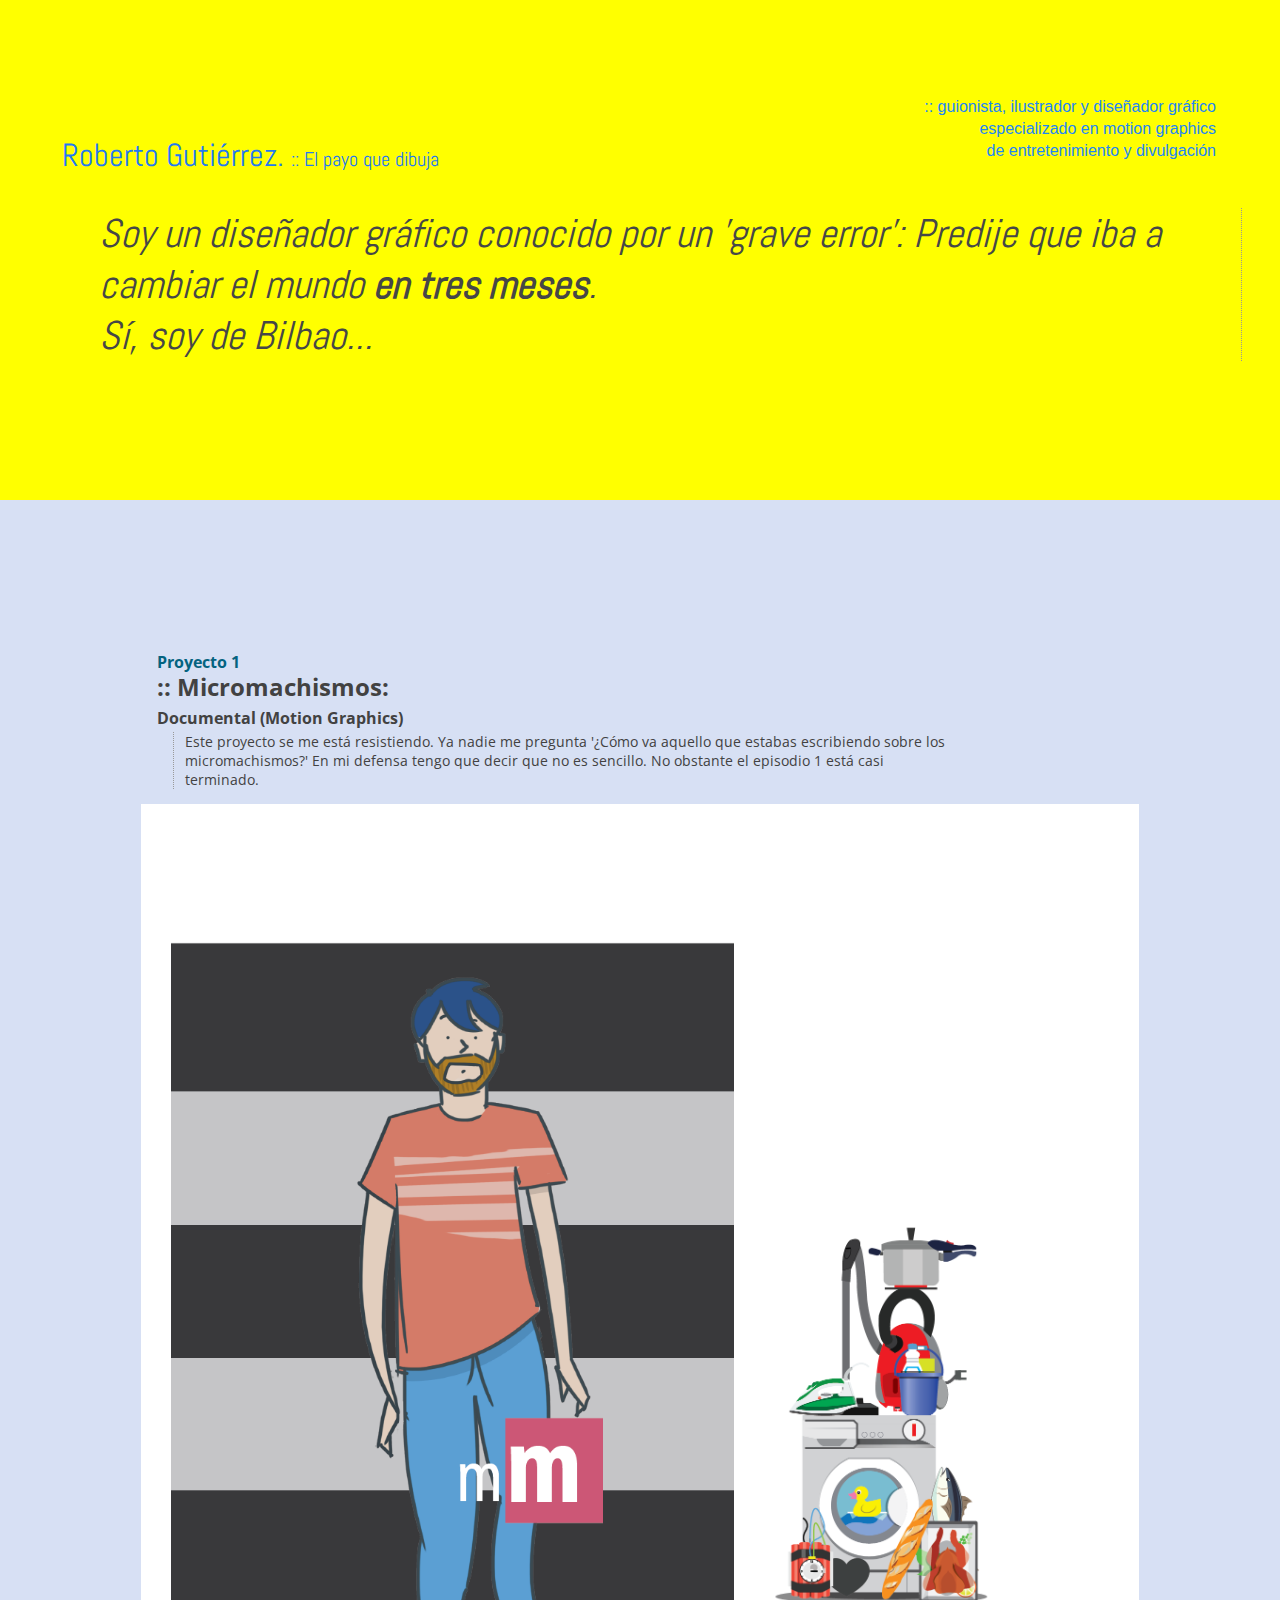
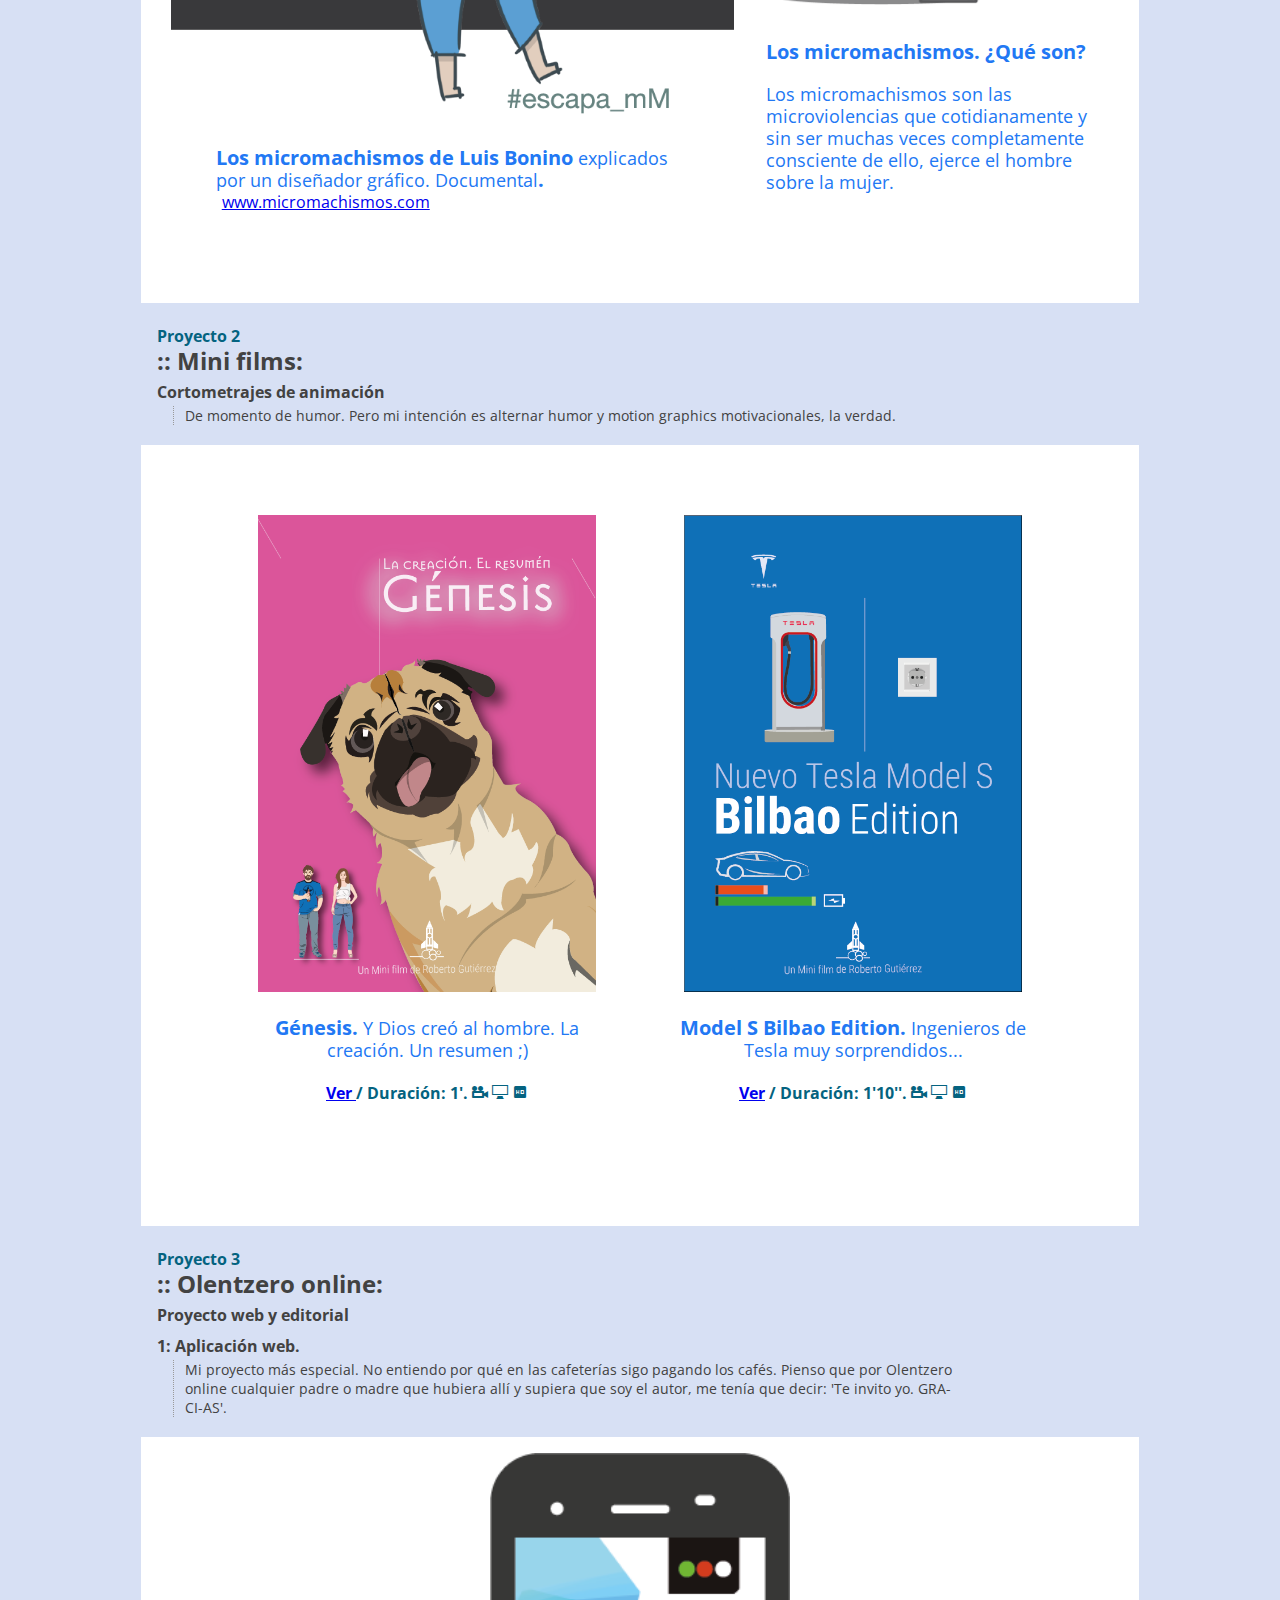
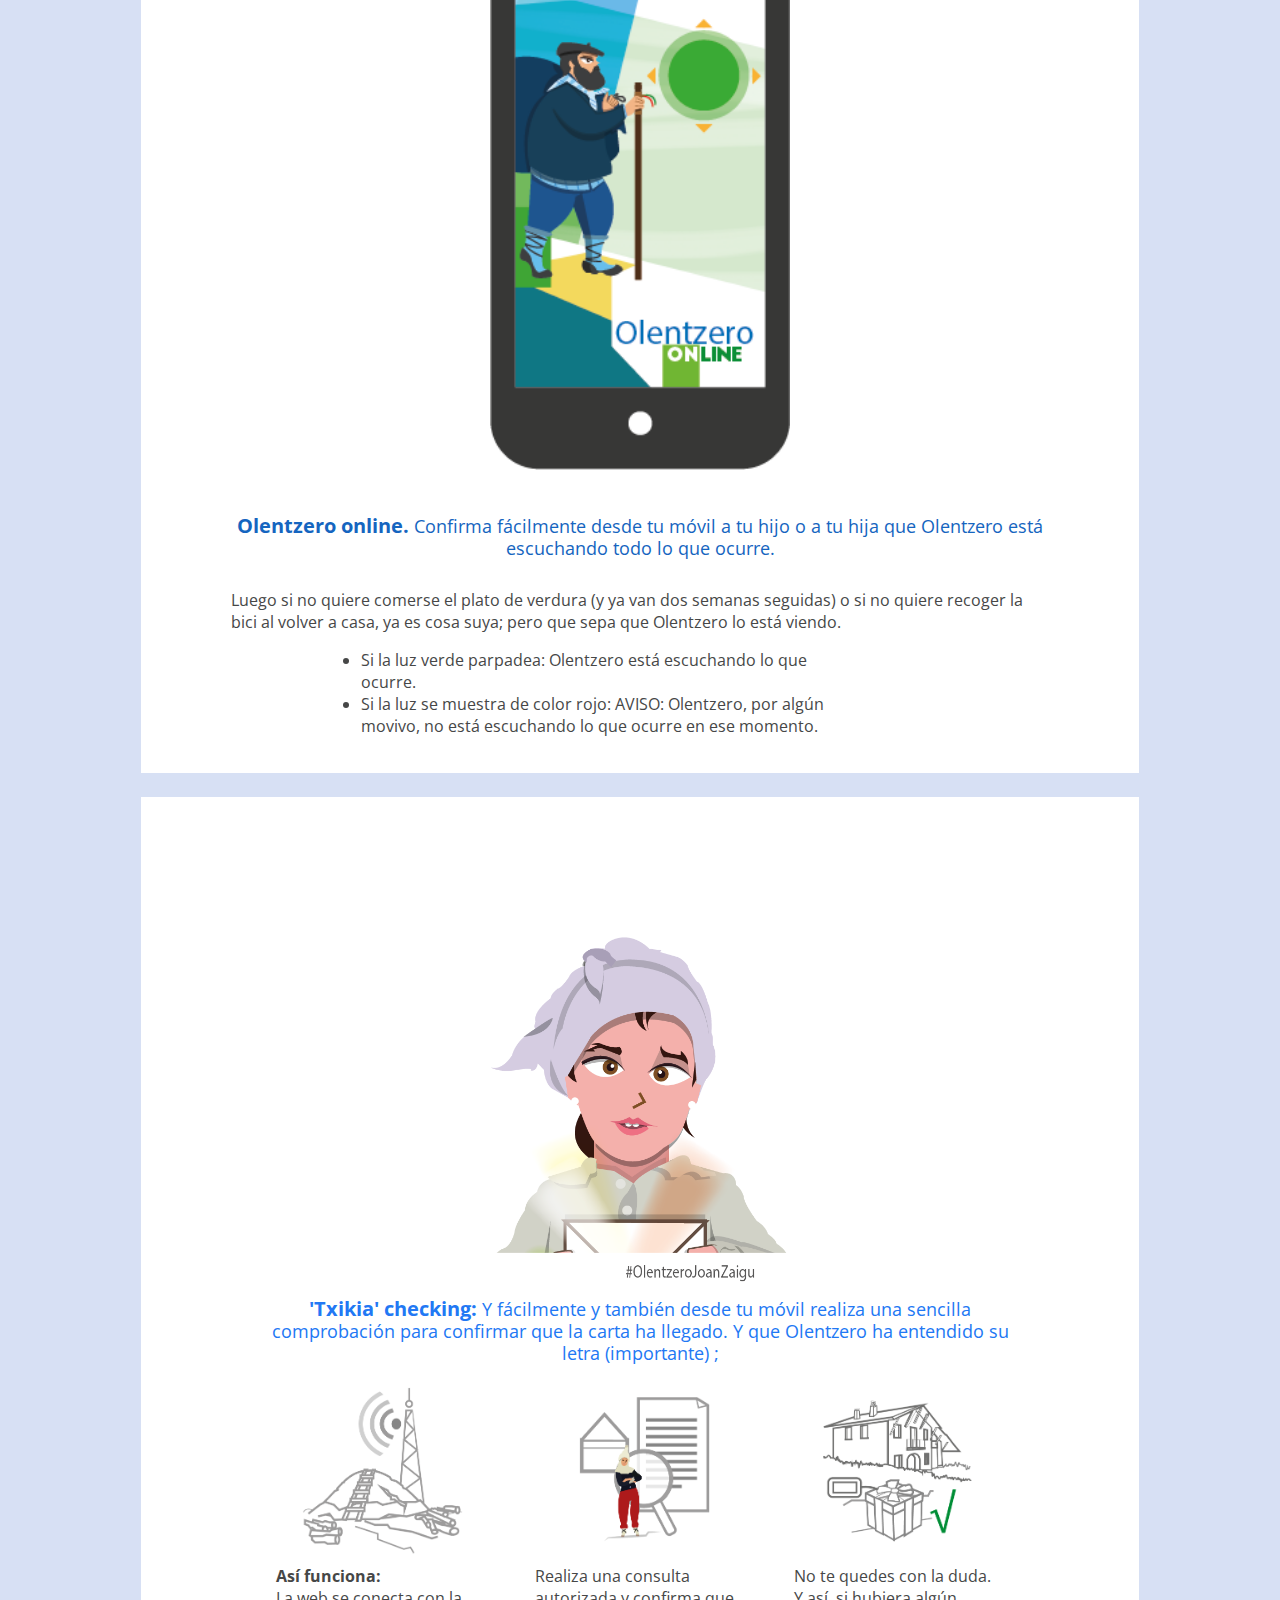
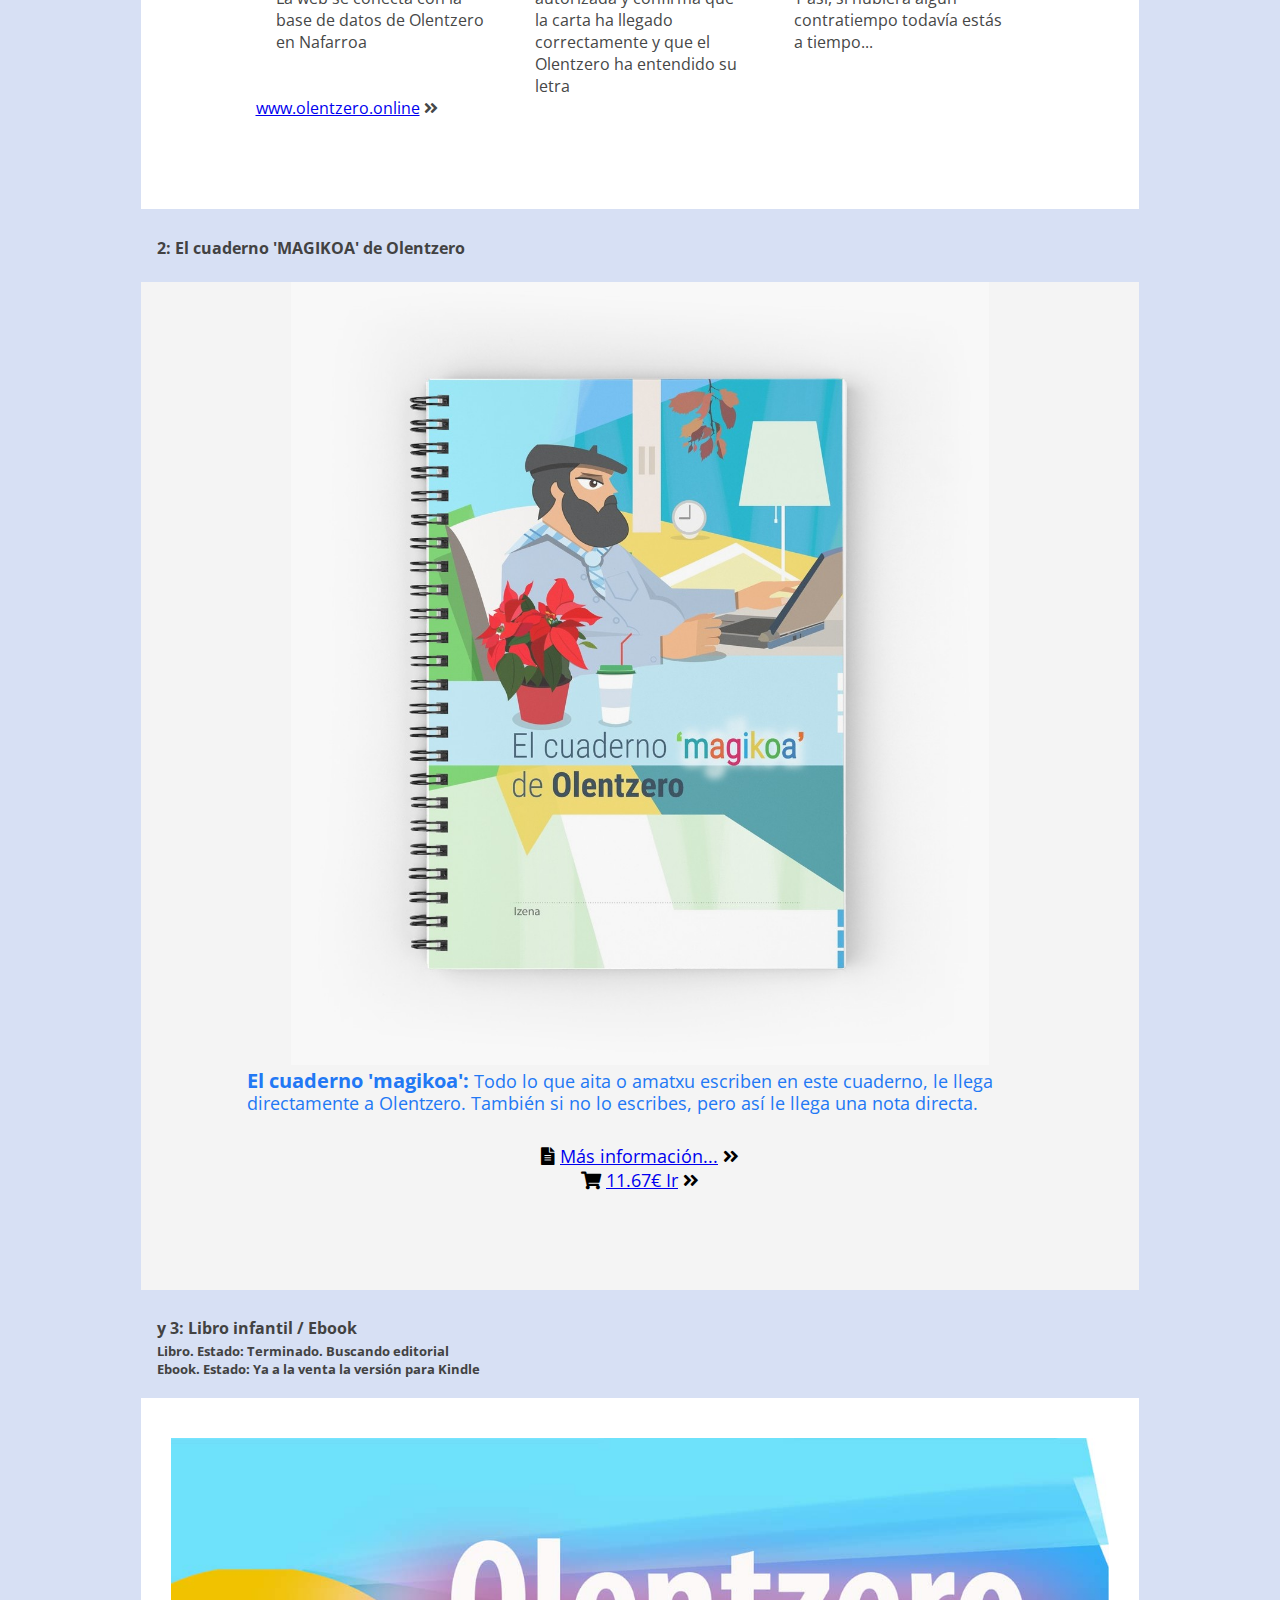
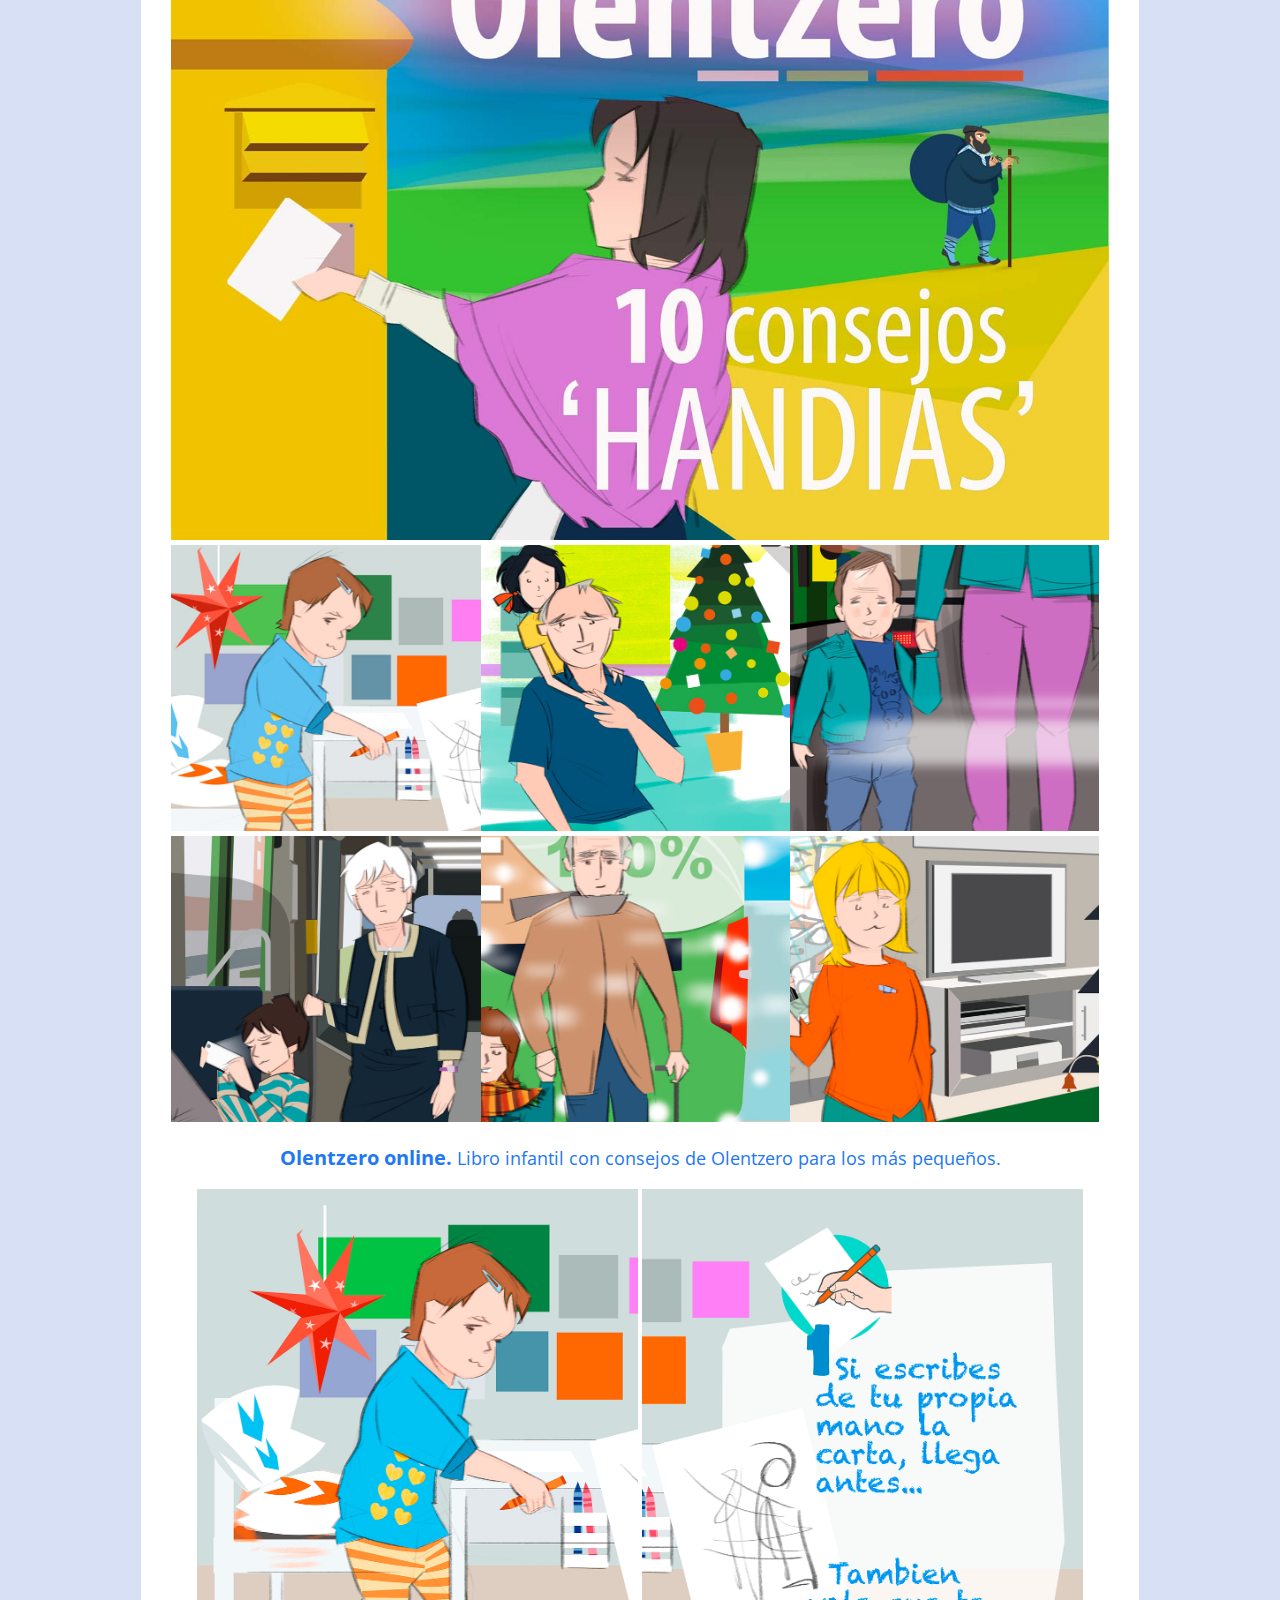
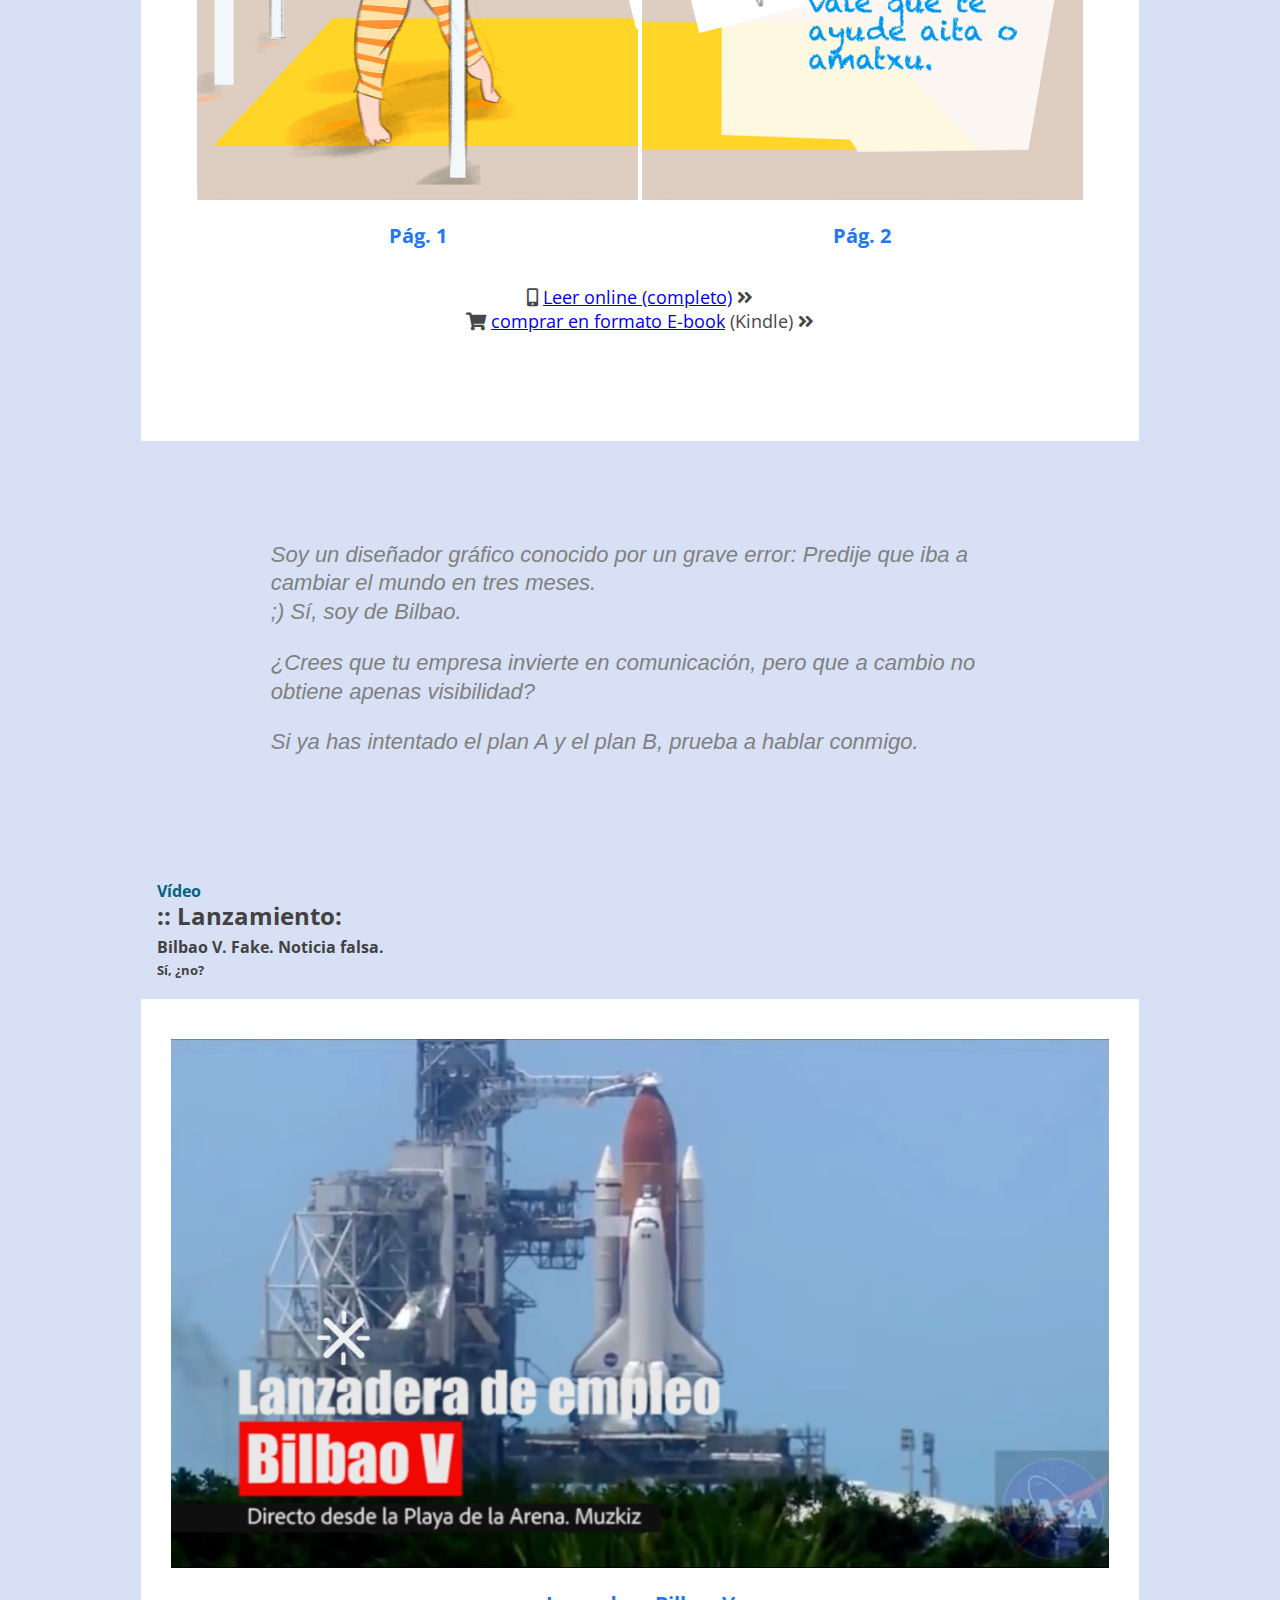
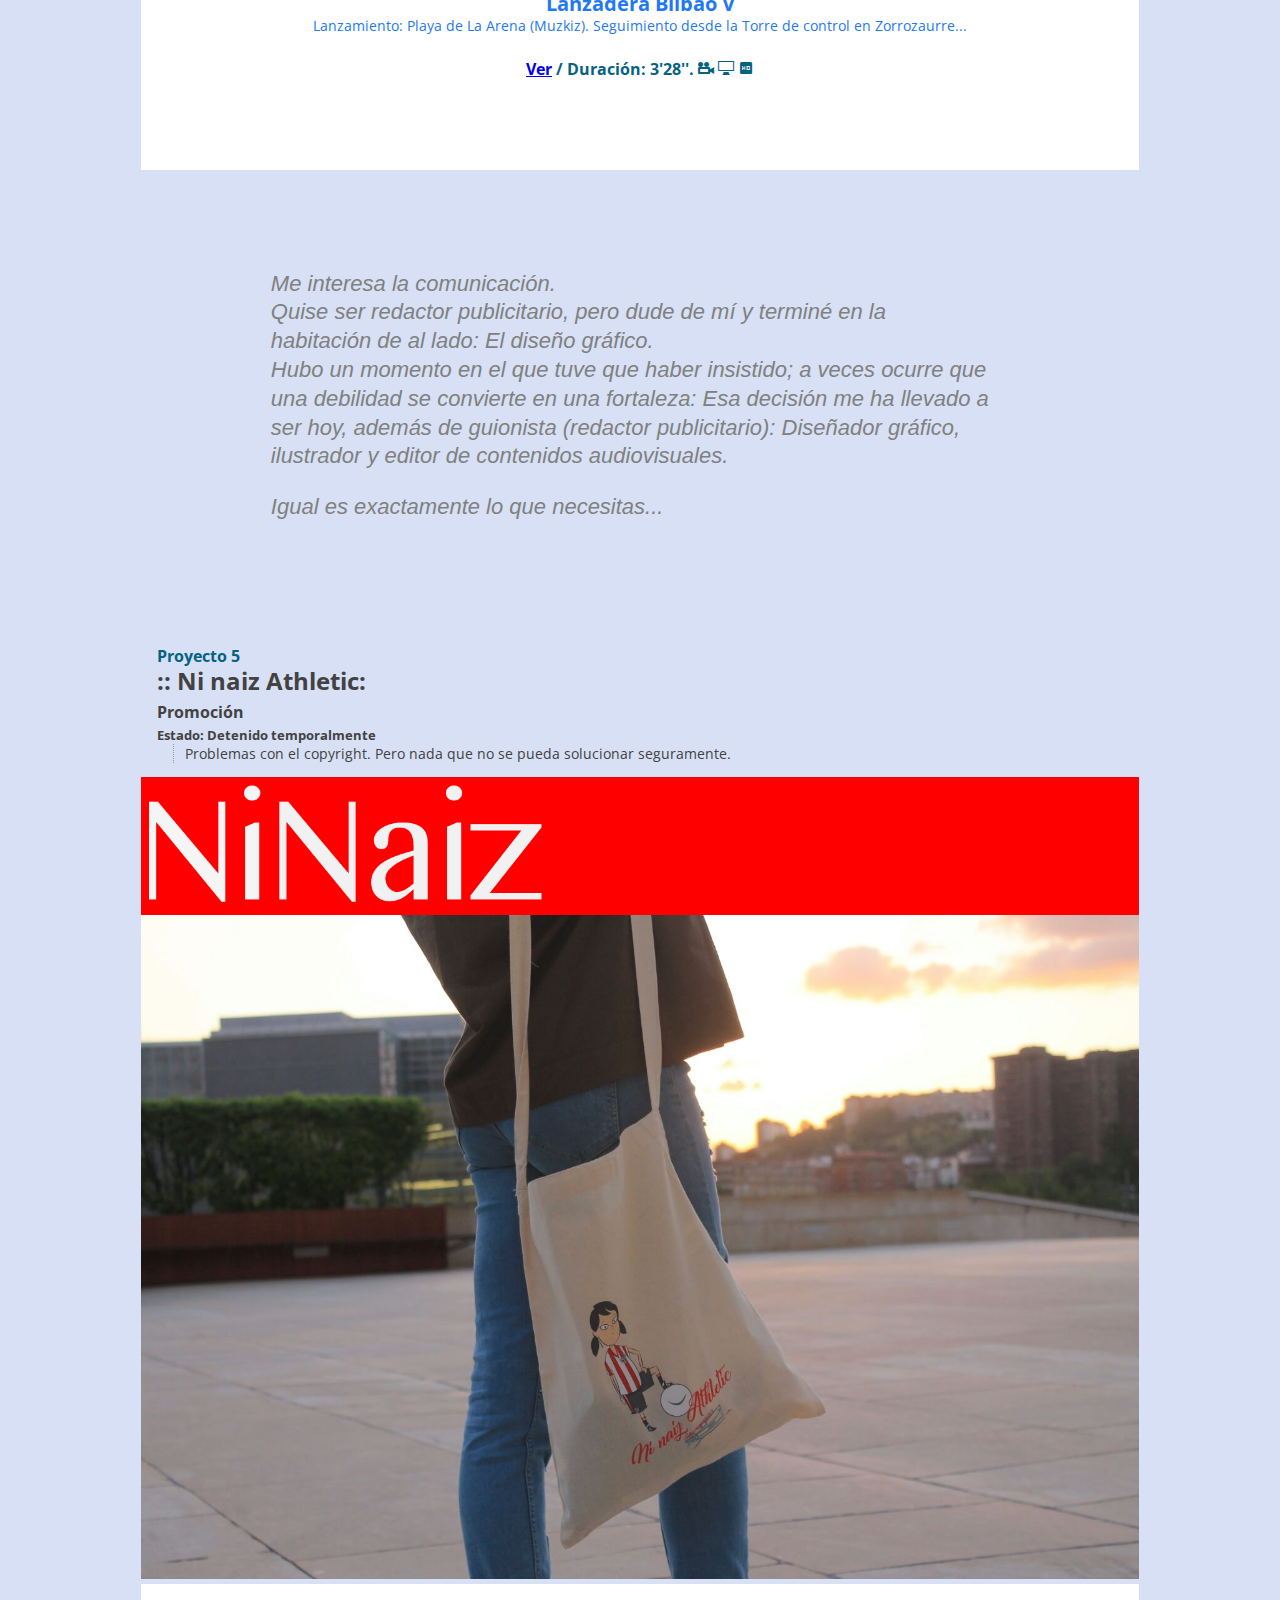
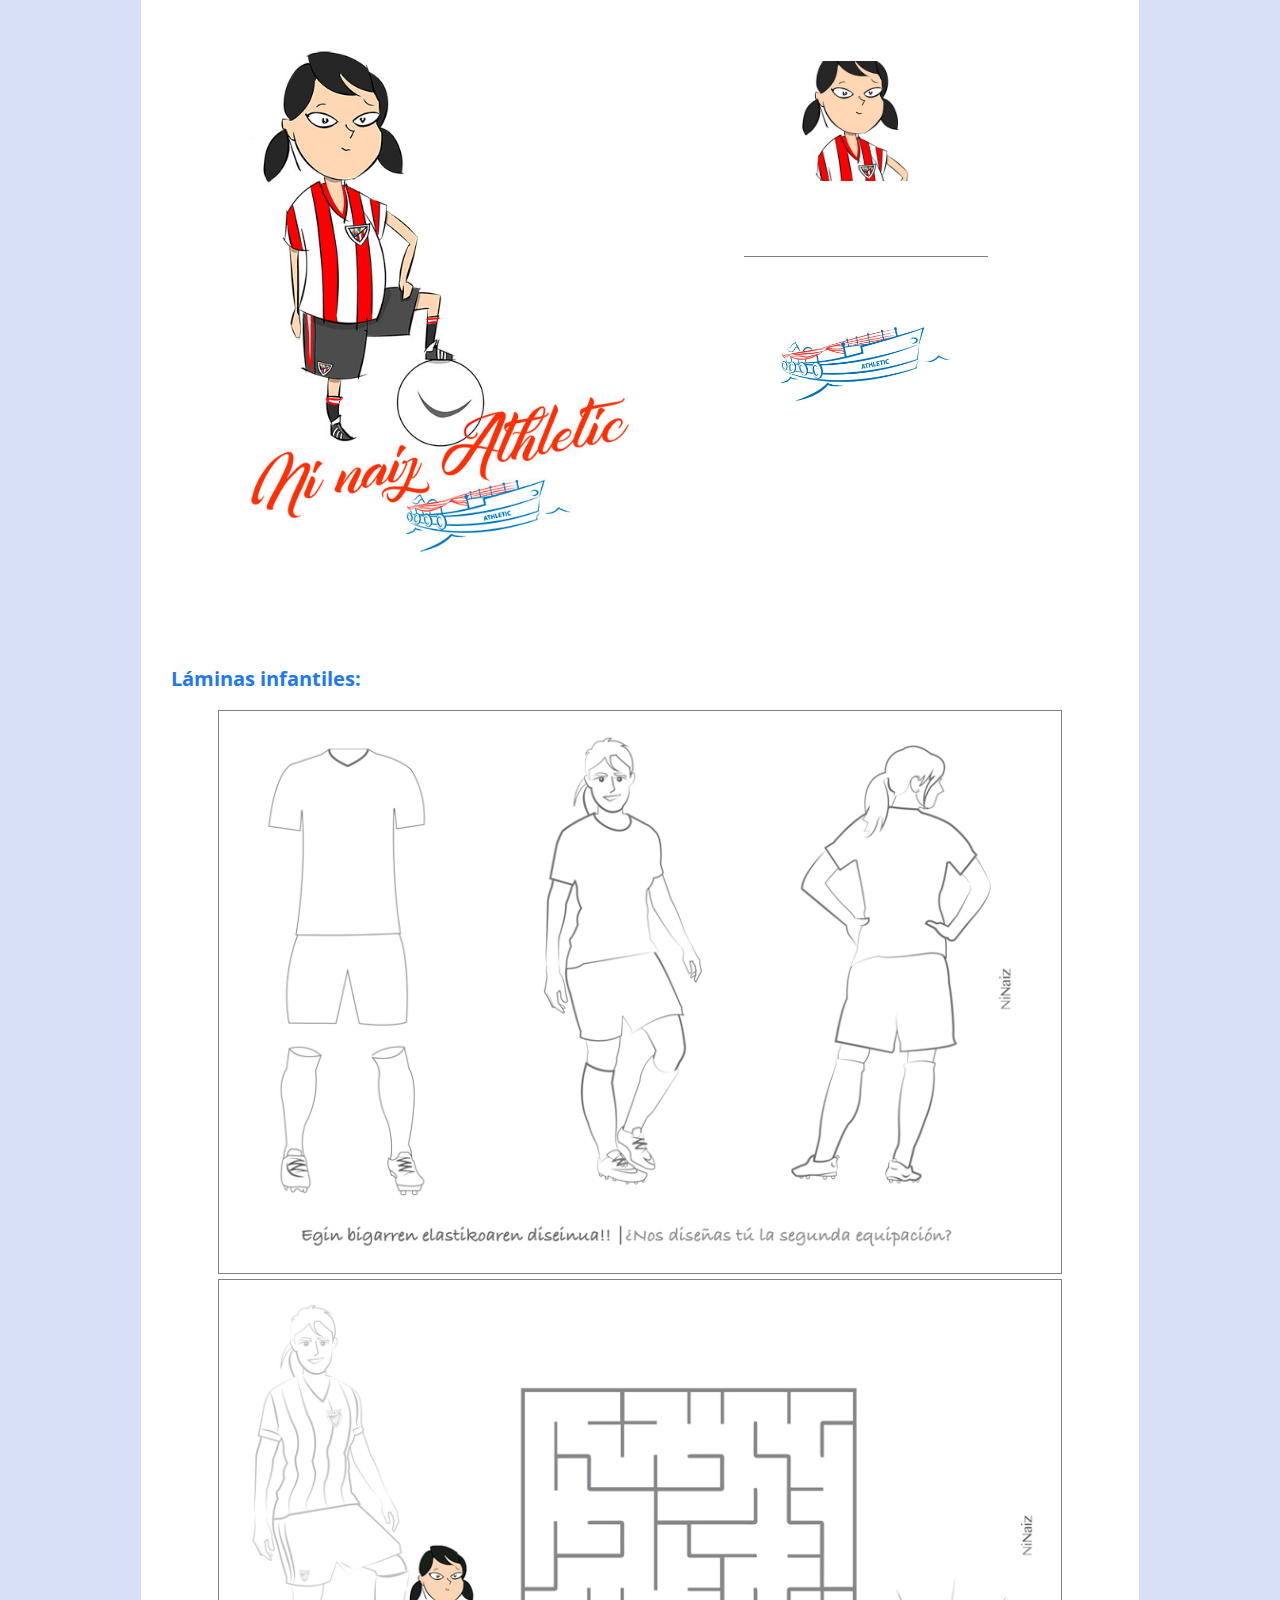
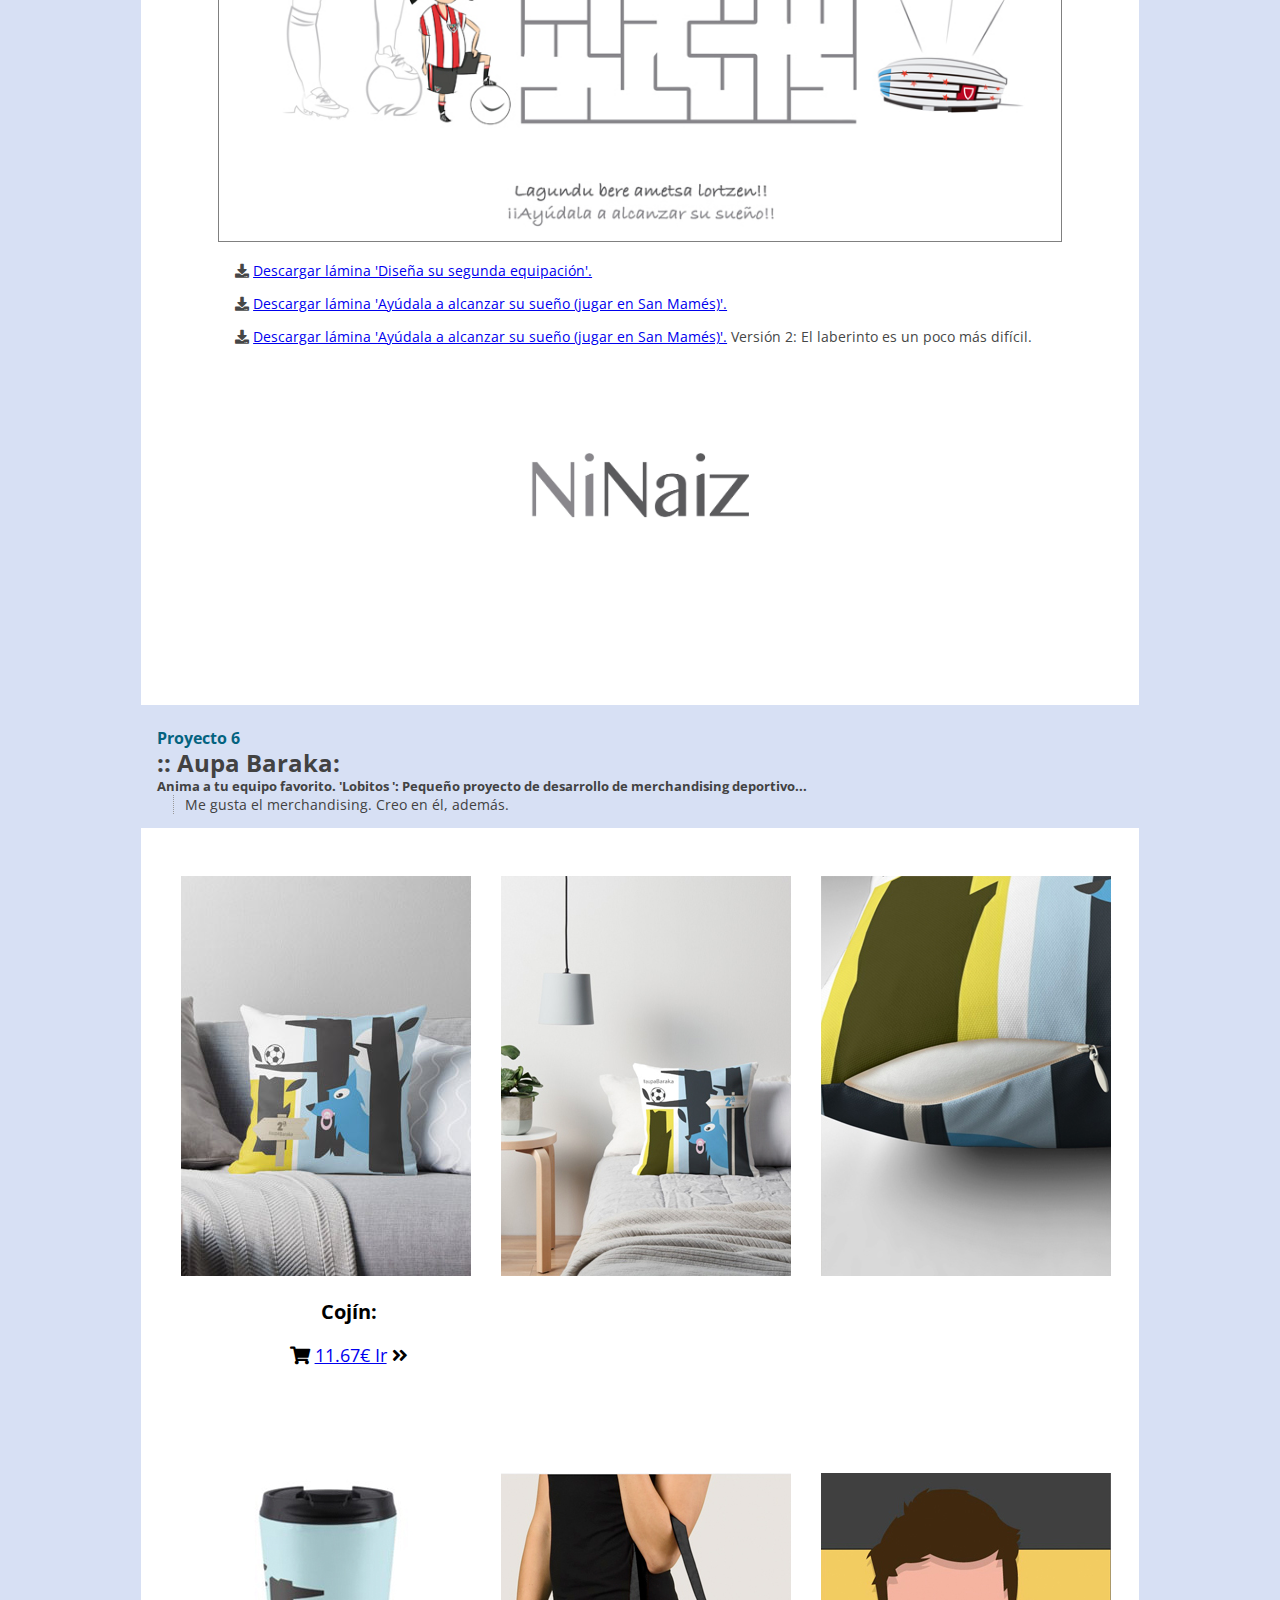
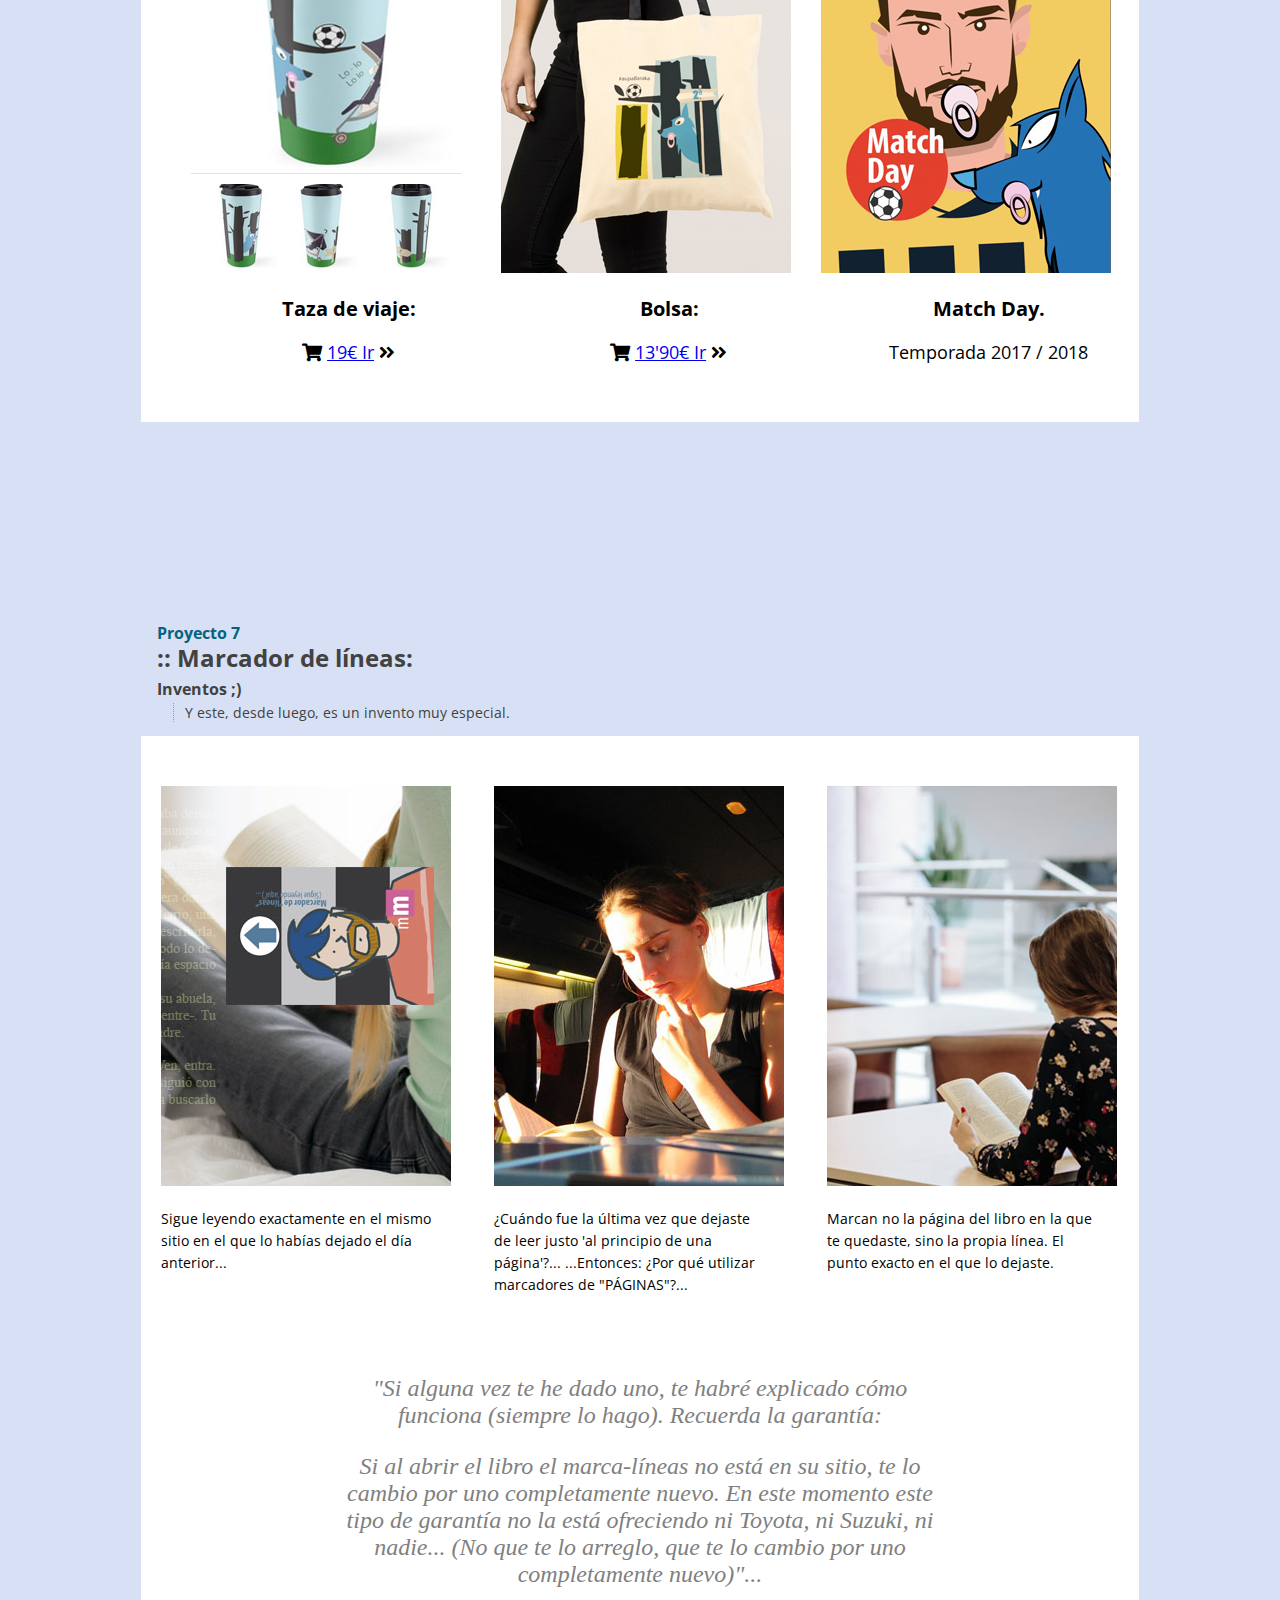
==== commit 42b9569b: "He añadido el link al e-book de Kindle" ====
--- a/index.html
+++ b/index.html
@@ -94,7 +94,7 @@
         <h2 class="margin_bottom_eliminar">:: Mini films:<br />
           <span class="texto_reducir_low">Cortometrajes de animación</span></h2>
         <p class="texto_reducir aumentar_el_padding_right margin_top_eliminar info_intros">
-          De momento de humor. Pero mi intención es alternar humor y motiongraphics motivacionales, la verdad.
+          De momento de humor. Pero mi intención es alternar humor y motion graphics motivacionales, la verdad.
         </p>
       </section>
 
@@ -271,7 +271,8 @@
 
         </article>
         <article id="precio_cuaderno">
-          <p><i class="fas fa-mobile-alt"></i> <a href="https://olentzero.online/olentzero.html">Leer online (completo)</a> <i class="fas fa-angle-double-right"></i>
+          <p class="margin_bottom_eliminar"><i class="fas fa-mobile-alt"></i> <a href="https://olentzero.online/olentzero.html">Leer online (completo)</a> <i class="fas fa-angle-double-right"></i>
+            <p class="margin_top_eliminar"><i class="fas fa-shopping-cart"></i> <a href="https://www.amazon.es/gp/product/B07M9SM629?pf_rd_p=fe1ee12e-2ecc-412d-a7b9-b47624d1ea7b&pf_rd_r=VR3WH2DS13TMJTV1A6GY#reader_B07M9SM629"> comprar en formato E-book</a> (Kindle) <i class="fas fa-angle-double-right"></i></p>
           </p>
         </article>
 
@@ -475,7 +476,8 @@
           <figure>
             <img src="img/cojin_aupa_baraka.jpg" alt="">
           </figure>
-
+            <h3>Cojín:</h3>
+          <p><i class="fas fa-shopping-cart"></i> <a href="https://www.redbubble.com/es/people/robert-tv/works/33977919-aupa-baraka?asc=u&p=throw-pillow">11.67€ Ir</a> <i class="fas fa-angle-double-right"></i></p>
         </article>
 
         <article class="inline aumentar_el_padding_right">
@@ -489,8 +491,8 @@
           <figure>
             <img src="img/cojin-aupa-baraka-3.jpg" alt="">
           </figure>
-          <h3>Cojín:</h3>
-          <p><i class="fas fa-shopping-cart"></i> <a href="https://www.redbubble.com/es/people/robert-tv/works/33977919-aupa-baraka?asc=u&p=throw-pillow">11.67€ Ir</a> <i class="fas fa-angle-double-right"></i></p>
+
+
         </article>
         <!-- <div id="cojin_txt">
   <h3 class="aumentar_el_padding_left">Cojín:</h3>
@@ -500,6 +502,15 @@
 
         <article class="inline">
           <figure>
+            <img src="img/taza-de-viaje-aupa-baraka.jpg" alt="">
+          </figure>
+          <h3>Taza de viaje:</h3>
+          <p><i class="fas fa-shopping-cart"></i> <a href="https://www.redbubble.com/es/people/robert-tv/works/35759118-aupa-baraka?cat_context=all-departments&grid_pos=1&p=travel-mug&rbs=8e031084-6b5d-4531-a6ef-b1d3bf170eec&ref=shop_grid&searchTerm=aupa%20baraka">19€
+              Ir</a> <i class="fas fa-angle-double-right"></i></p>
+        </article>
+
+        <article class="inline">
+          <figure>
             <img src="img/bolsa-aupa-baraka-2.jpg" alt="">
 
           </figure>
@@ -508,14 +519,7 @@
               Ir</a> <i class="fas fa-angle-double-right"></i></p>
         </article>
 
-        <article class="inline">
-          <figure>
-            <img src="img/taza-de-viaje-aupa-baraka.jpg" alt="">
-          </figure>
-          <h3>Taza de viaje:</h3>
-          <p><i class="fas fa-shopping-cart"></i> <a href="https://www.redbubble.com/es/people/robert-tv/works/35759118-aupa-baraka?cat_context=all-departments&grid_pos=1&p=travel-mug&rbs=8e031084-6b5d-4531-a6ef-b1d3bf170eec&ref=shop_grid&searchTerm=aupa%20baraka">19€
-              Ir</a> <i class="fas fa-angle-double-right"></i></p>
-        </article>
+
 
         <article class="inline">
           <figure>
--- a/css/master.css
+++ b/css/master.css
@@ -1136,6 +1136,7 @@
 /* WARNING: MEDIAQUERY */
 /* WARNING: MEDIAQUERY */
 /* WARNING: MEDIAQUERY */
+
 @media only screen and (min-width: 768px) {
   body {
     background-color: #D7E0F4;
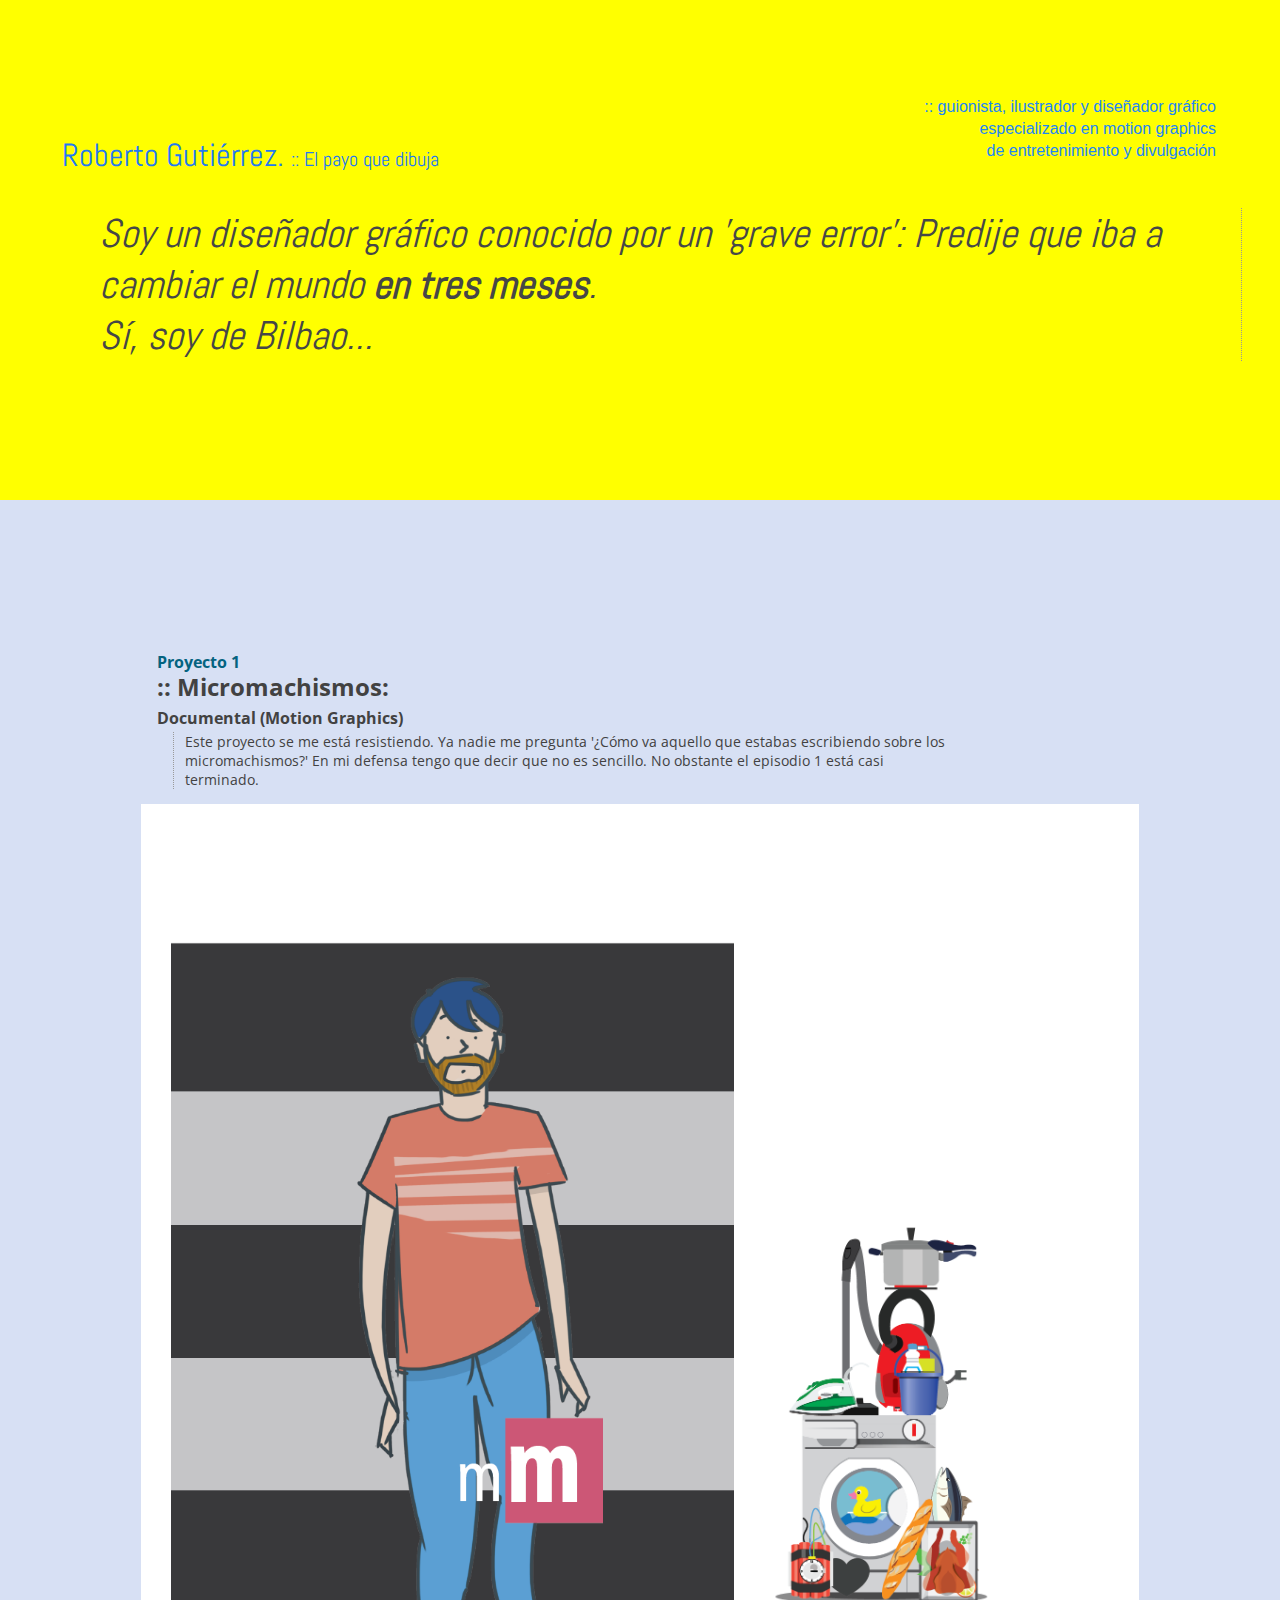
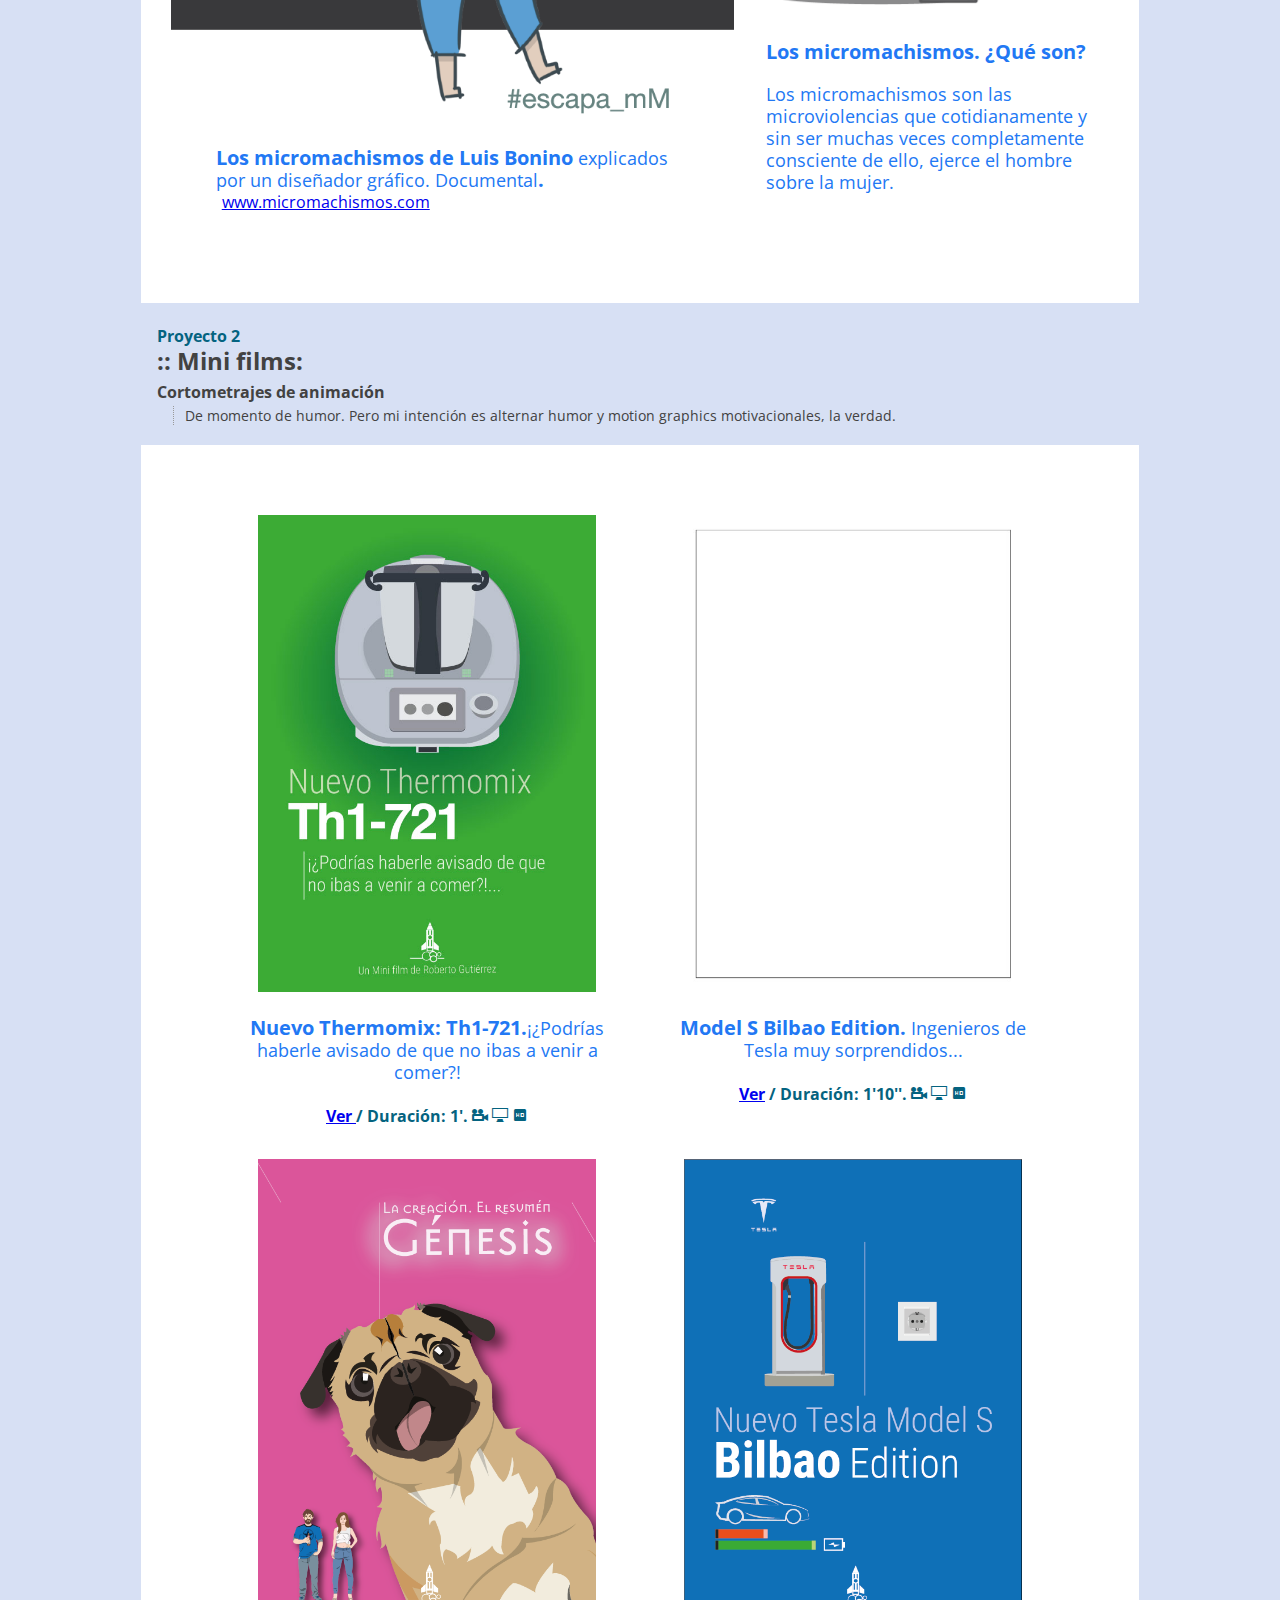
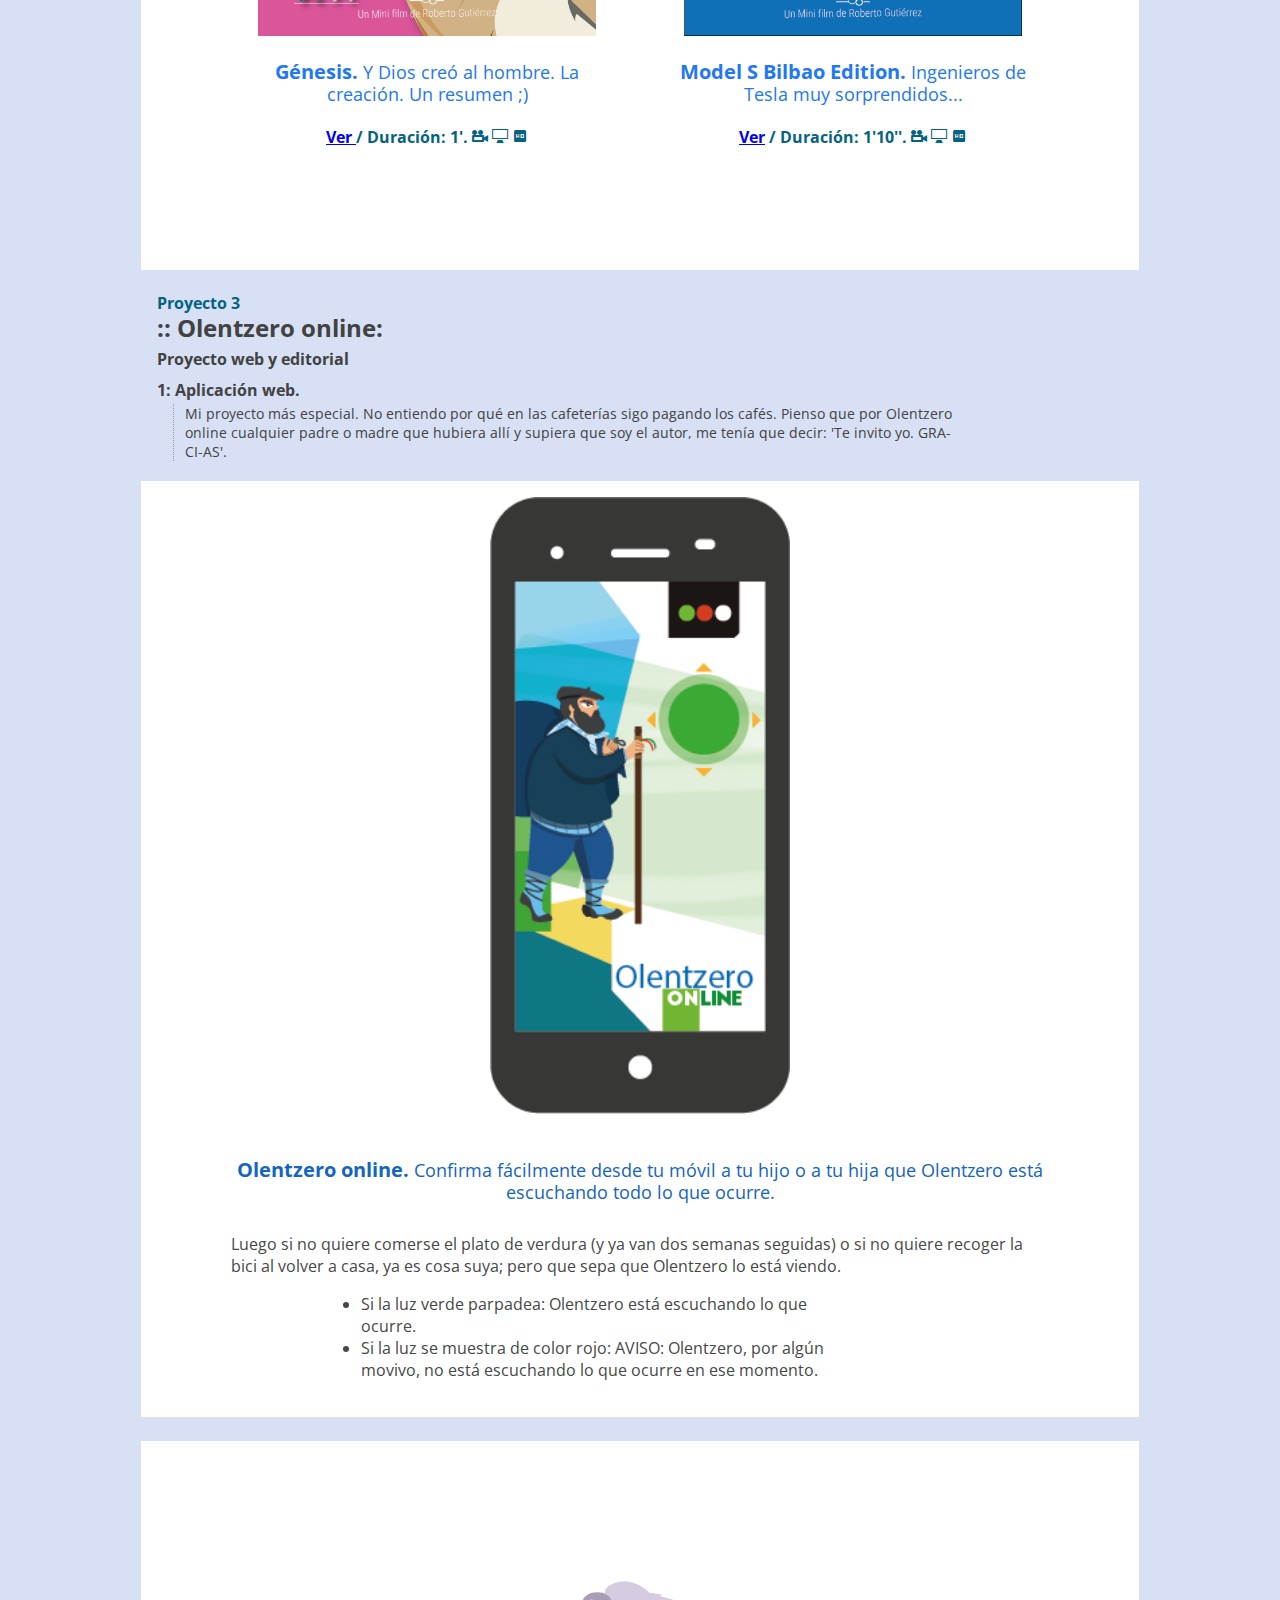
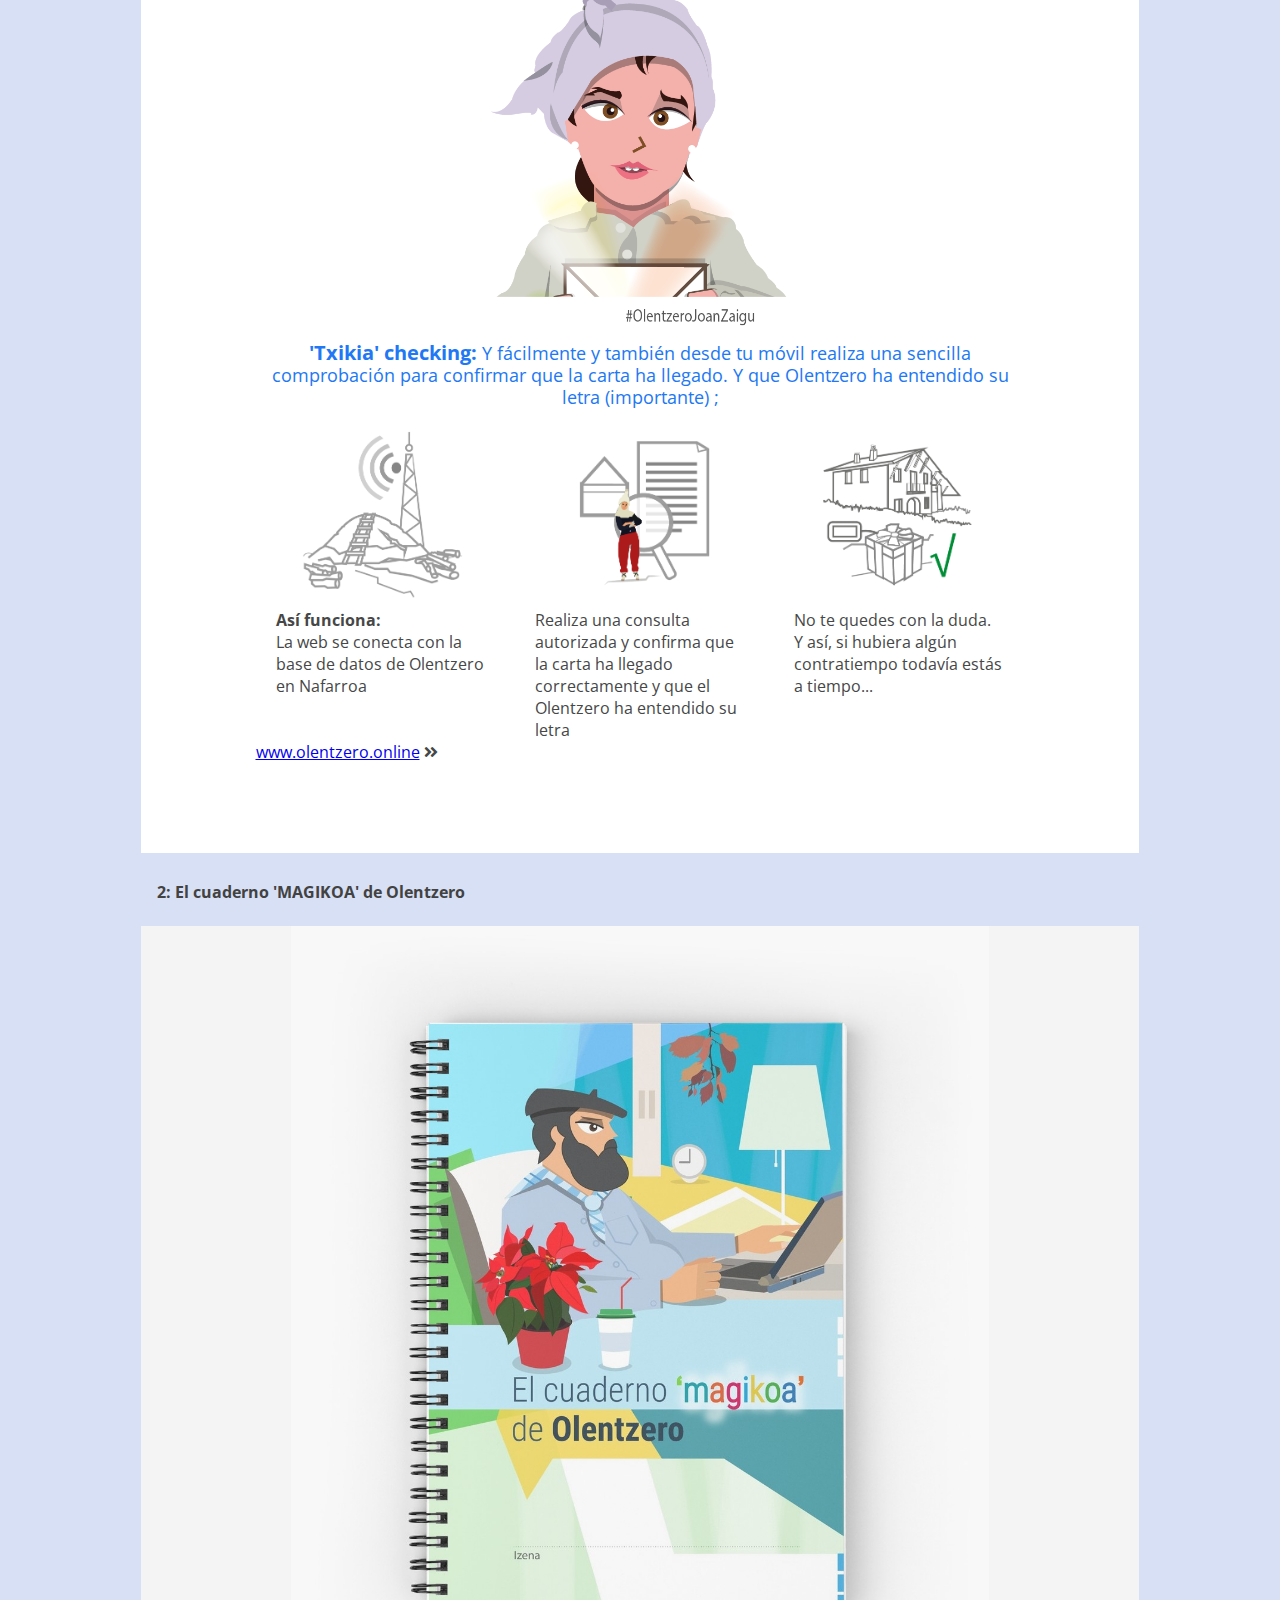
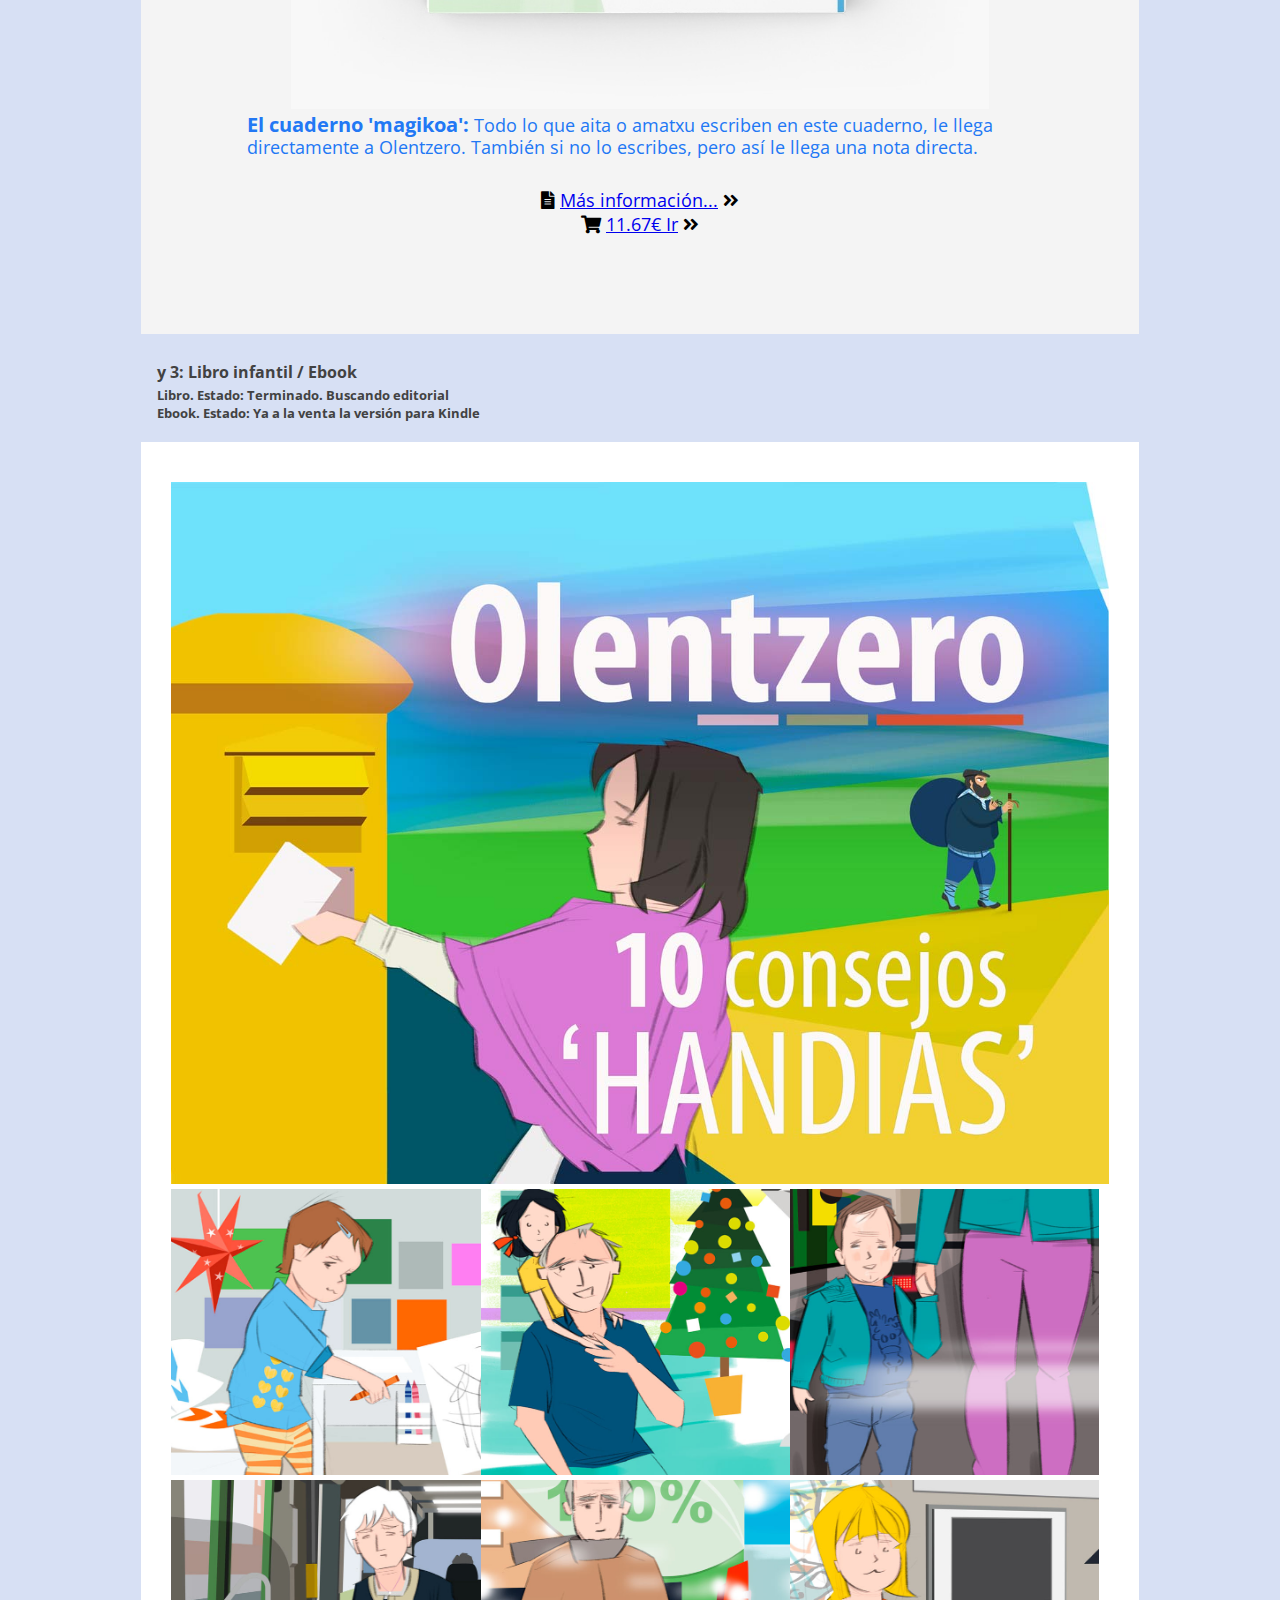
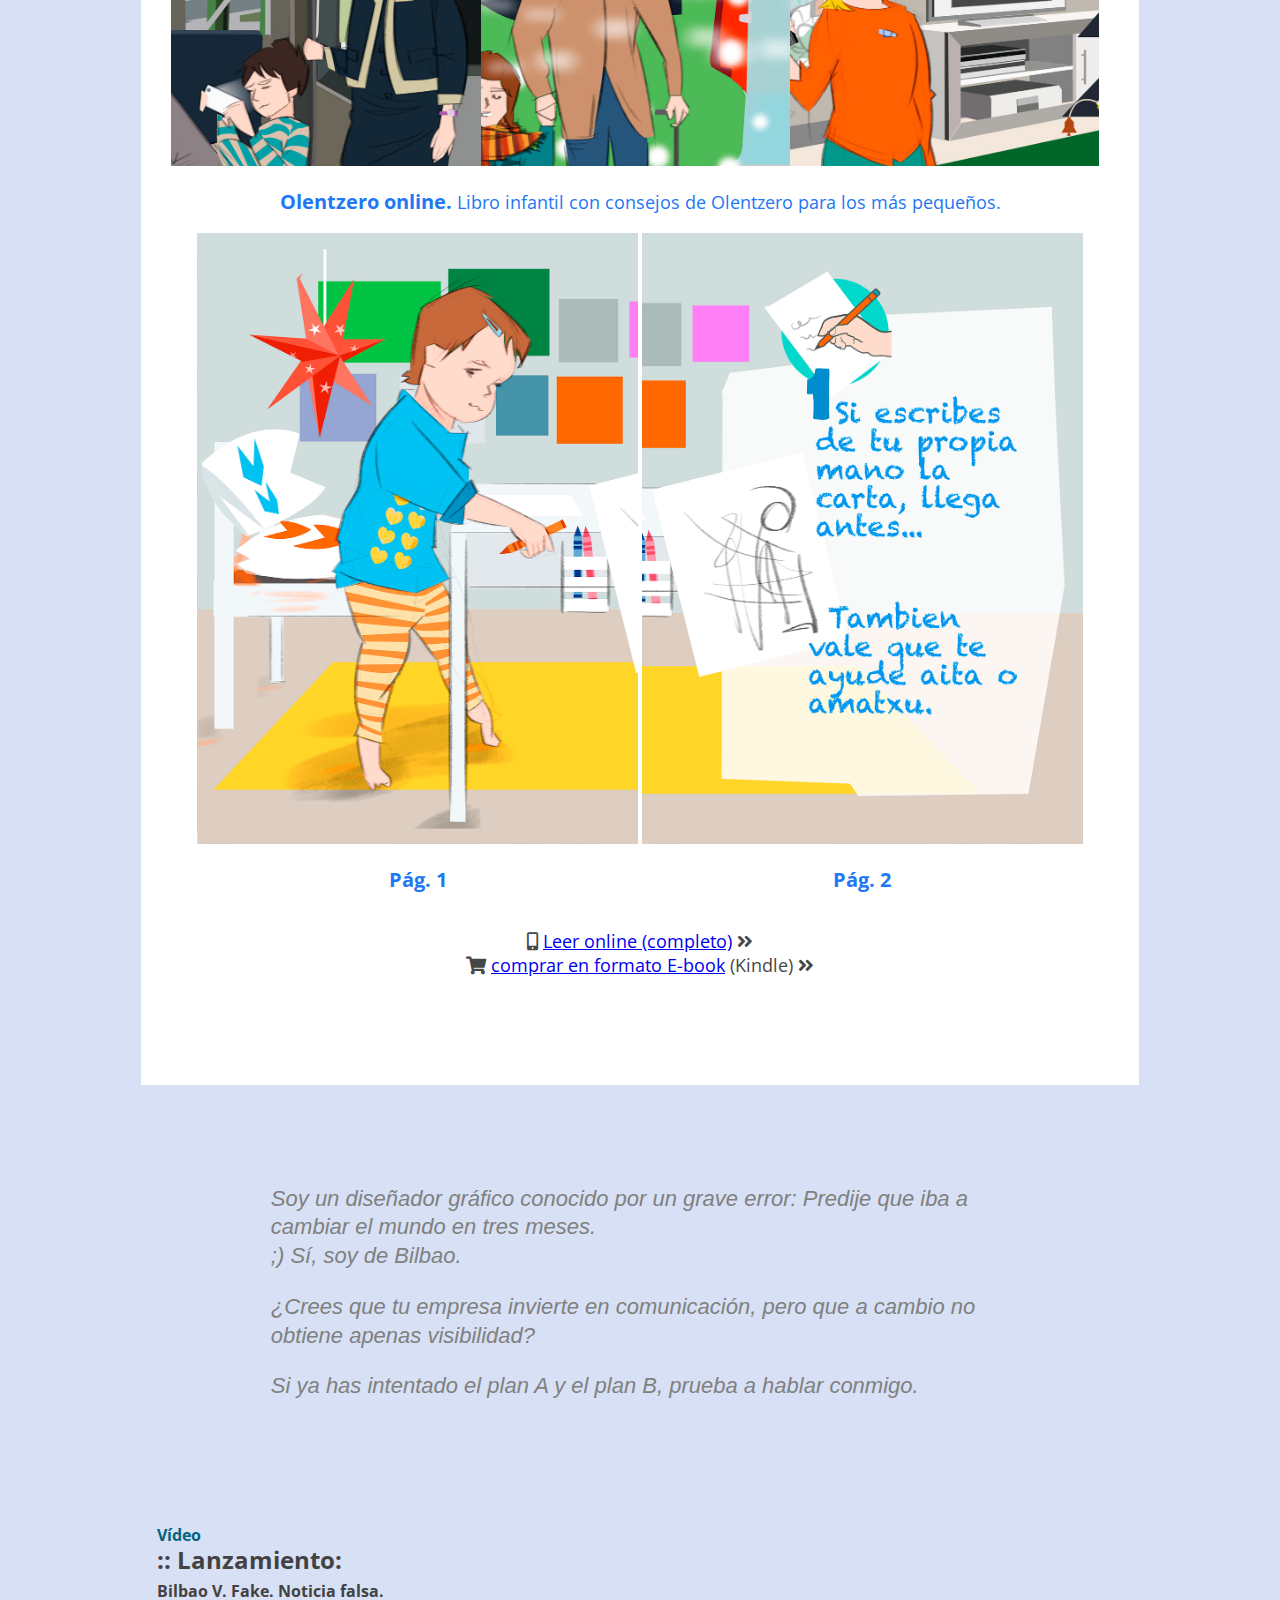
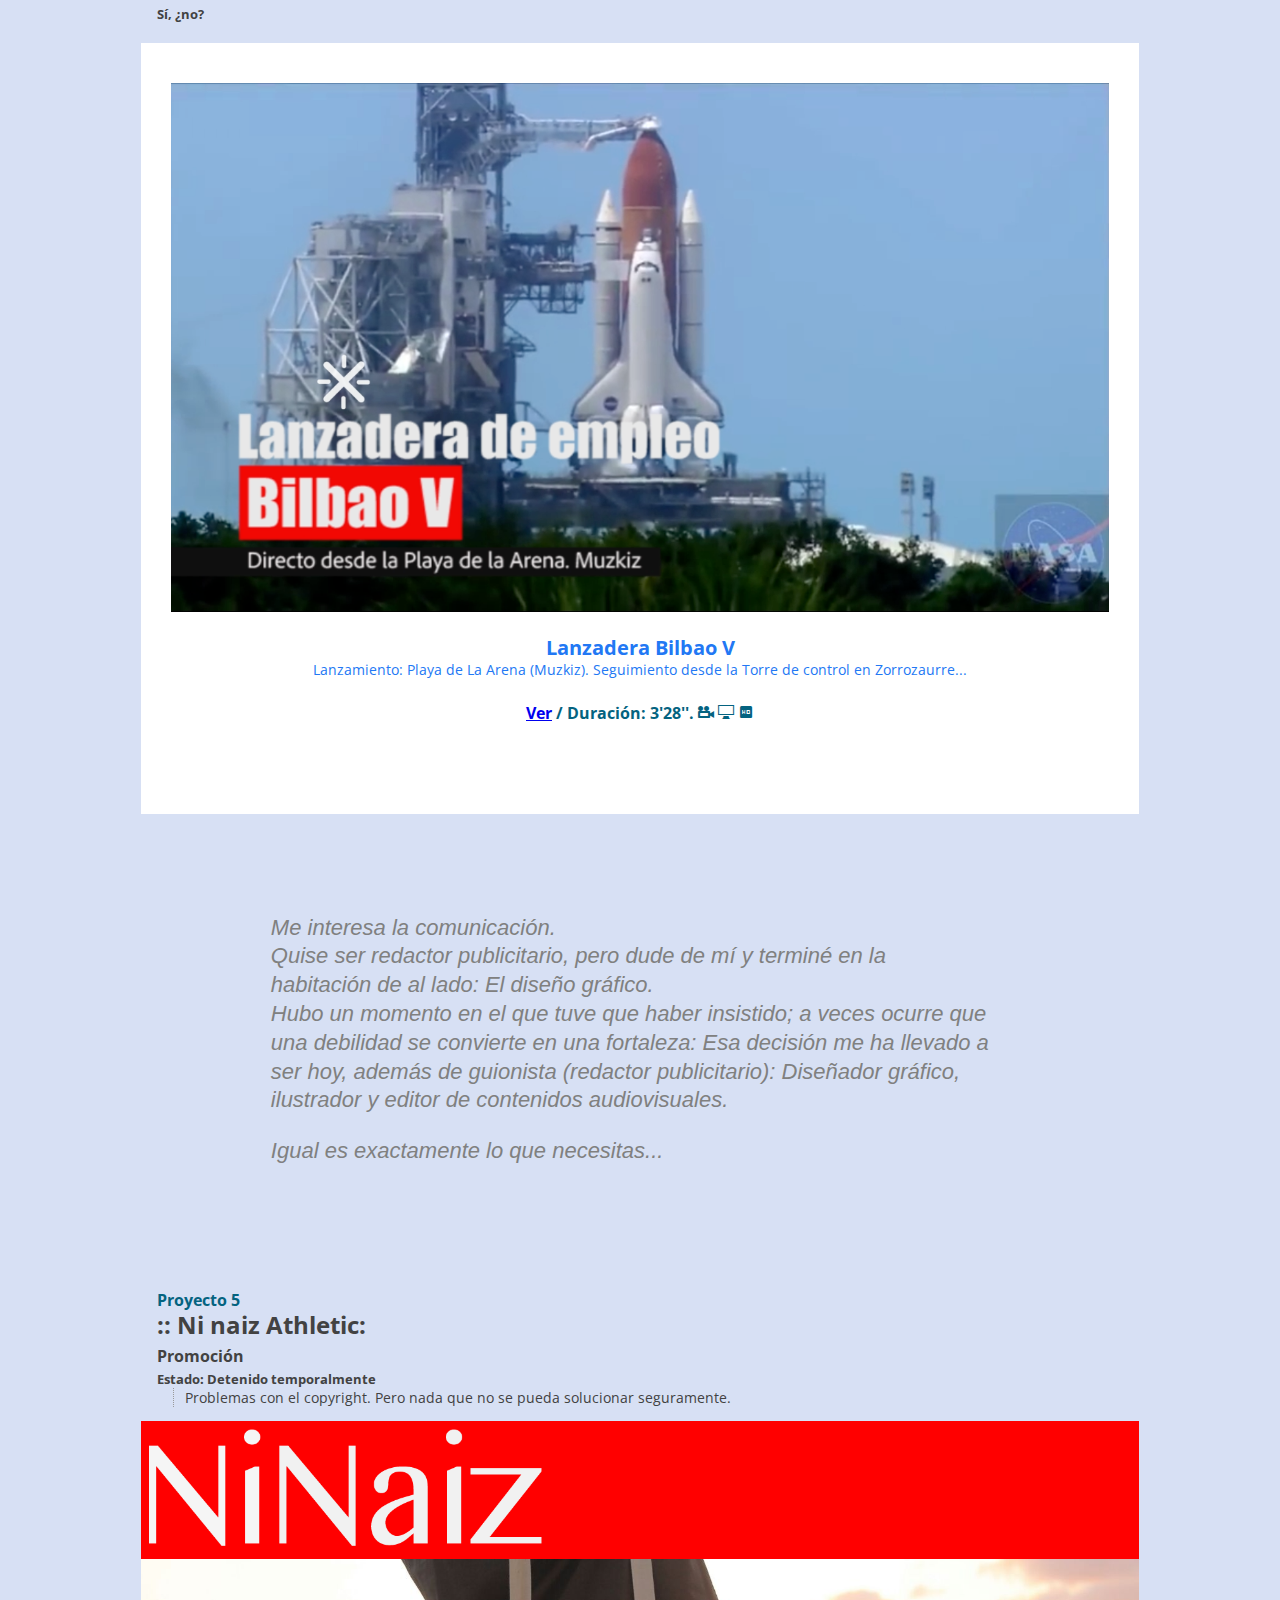
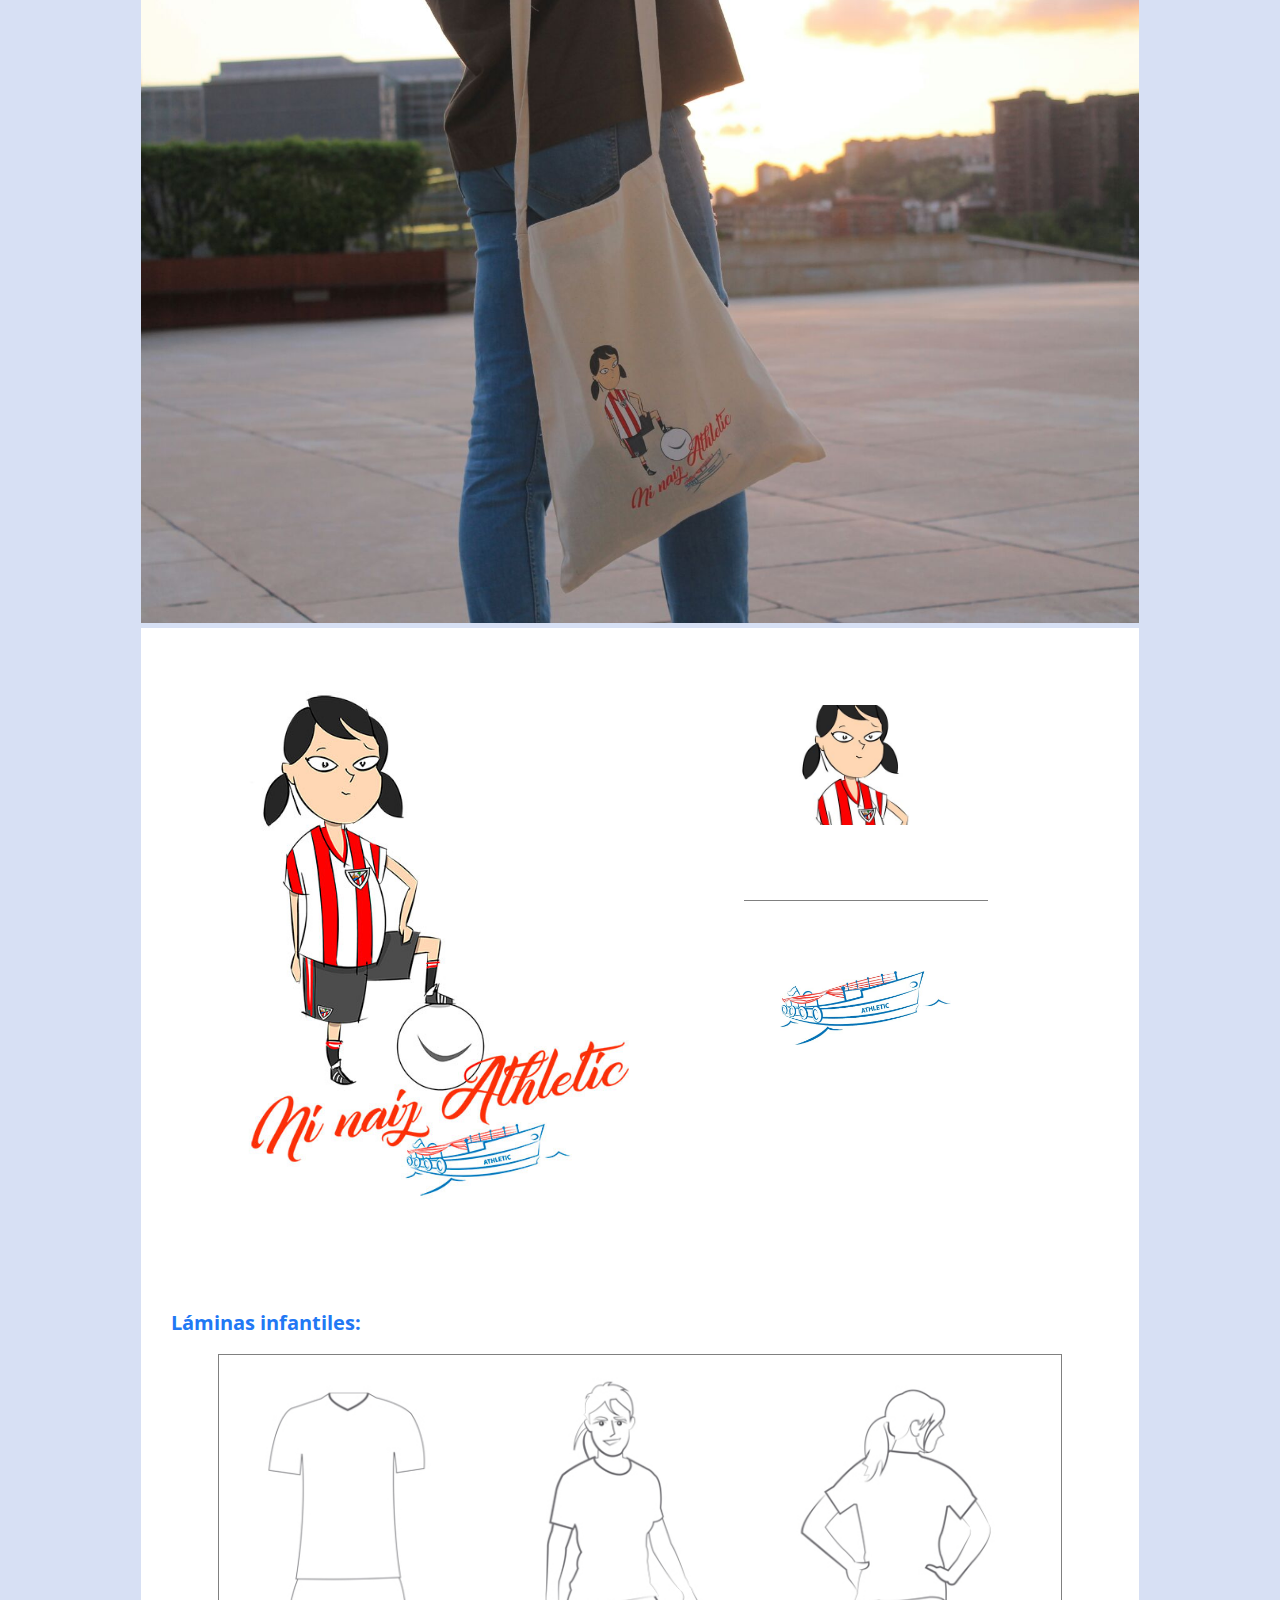
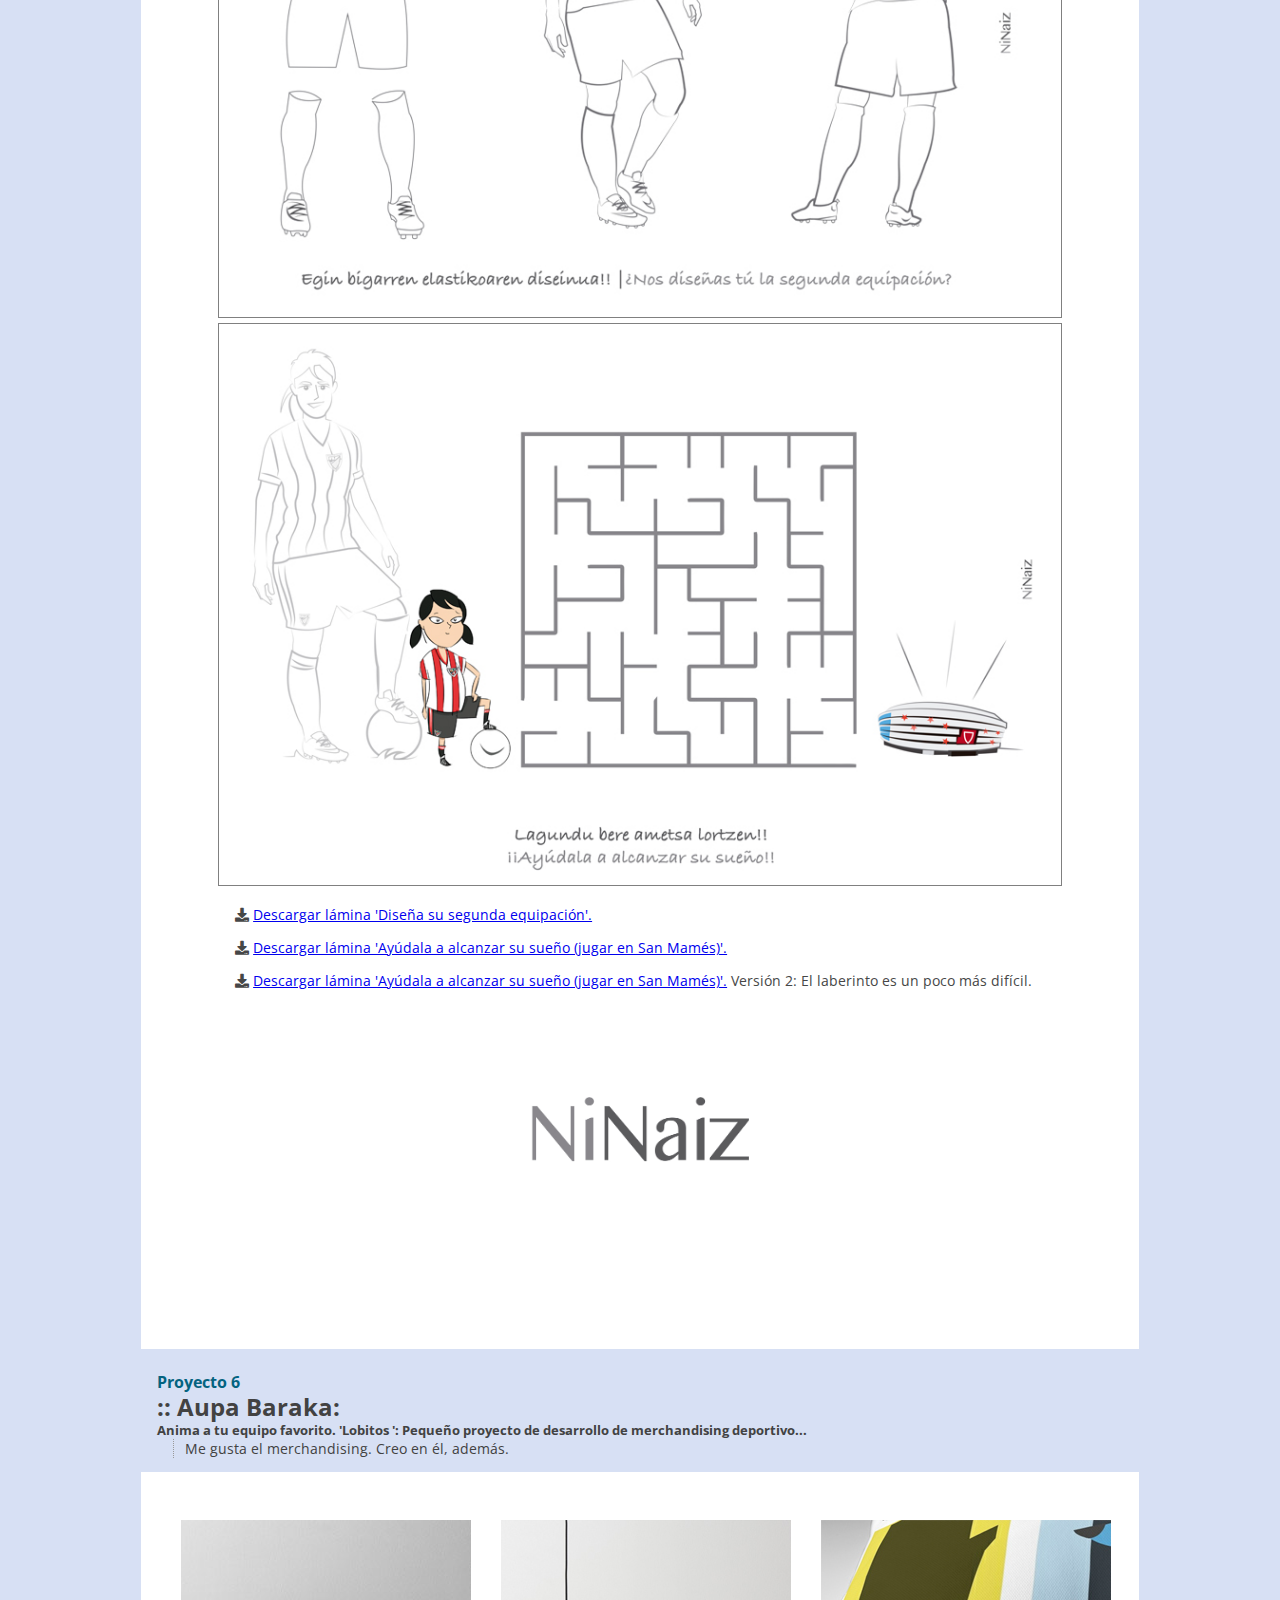
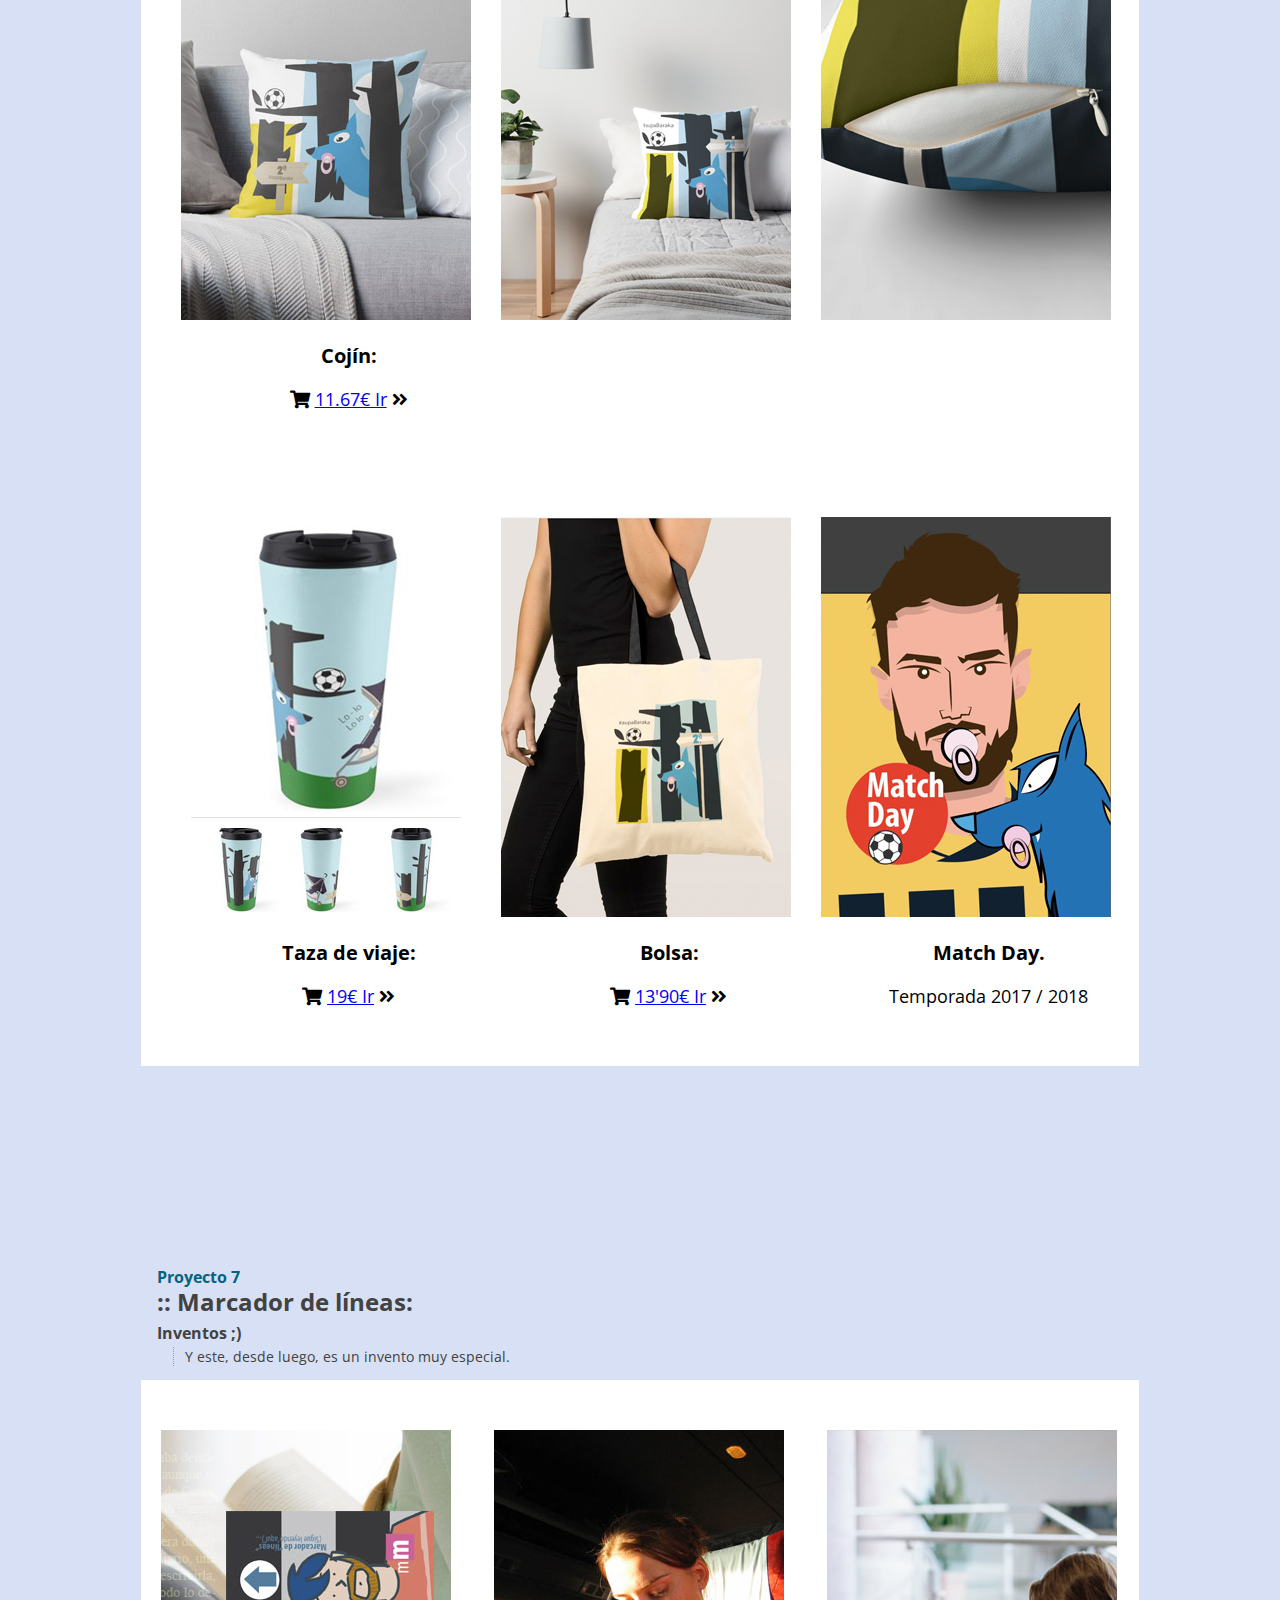
==== commit 71321686: "añadido el cartel del Thermomix" ====
--- a/index.html
+++ b/index.html
@@ -99,22 +99,46 @@
       </section>
 
       <section id="humor">
+
         <article class="youtube">
 
           <figure>
+            <img src="img/cartel_thermomix.jpg" alt="">
+          </figure>
+          <h3>Nuevo Thermomix: Th1-721.<span class="texto_reducir">¡¿Podrías haberle avisado de que no ibas a venir a comer?!</span></h3>
+          <h4><a href="https://vimeo.com/elpayoquedibuja/genesis">Ver </a> / Duración: 1'. <span class="icon-video-camera gray"></span> <span class="icon-display gray"></span> <span class="icon-hd gray"></span> </h4>
+        </article>
+        <article class="youtube">
+          <figure>
+            <img src="img/proximamente.jpg" alt="">
+          </figure>
+          <h3> Model S Bilbao Edition. <span class="texto_reducir">Ingenieros de Tesla muy sorprendidos...</span></h3>
+          <h4><a href="https://vimeo.com/elpayoquedibuja/tesla">Ver</a> / Duración: 1'10''. <span class="icon-video-camera gray"></span> <span class="icon-display gray"></span> <span class="icon-hd gray"></span> </h4>
+
+        </article>
+
+
+
+        <article class="youtube">
+
+          <figure>
             <img src="img/genesis_cartel_01.png" alt="">
           </figure>
-          <h3>Génesis. <span class="texto_reducir">Y Dios creó al hombre. La creación. Un resumen ;)</h3>
+          <h3>Génesis. <span class="texto_reducir">Y Dios creó al hombre. La creación. Un resumen ;)</span></h3>
           <h4><a href="https://vimeo.com/elpayoquedibuja/genesis">Ver </a> / Duración: 1'. <span class="icon-video-camera gray"></span> <span class="icon-display gray"></span> <span class="icon-hd gray"></span> </h4>
         </article>
         <article class="youtube">
           <figure>
             <img src="img/tesla_cartel_01.png" alt="">
           </figure>
-          <h3> Model S Bilbao Edition. <span class="texto_reducir">Ingenieros de Tesla muy sorprendidos...</h3>
+          <h3> Model S Bilbao Edition. <span class="texto_reducir">Ingenieros de Tesla muy sorprendidos...</span></h3>
           <h4><a href="https://vimeo.com/elpayoquedibuja/tesla">Ver</a> / Duración: 1'10''. <span class="icon-video-camera gray"></span> <span class="icon-display gray"></span> <span class="icon-hd gray"></span> </h4>
 
         </article>
+
+
+
+
       </section> <!-- Fin del section "Humor" -->
 
       <!-- APLICACIÓN WEB -->
--- a/css/master.css
+++ b/css/master.css
@@ -944,6 +944,7 @@
   text-align: center;
   width: 100%;
   padding-bottom: 2rem;
+  vertical-align: top;
 }
 
 .youtube h2 {
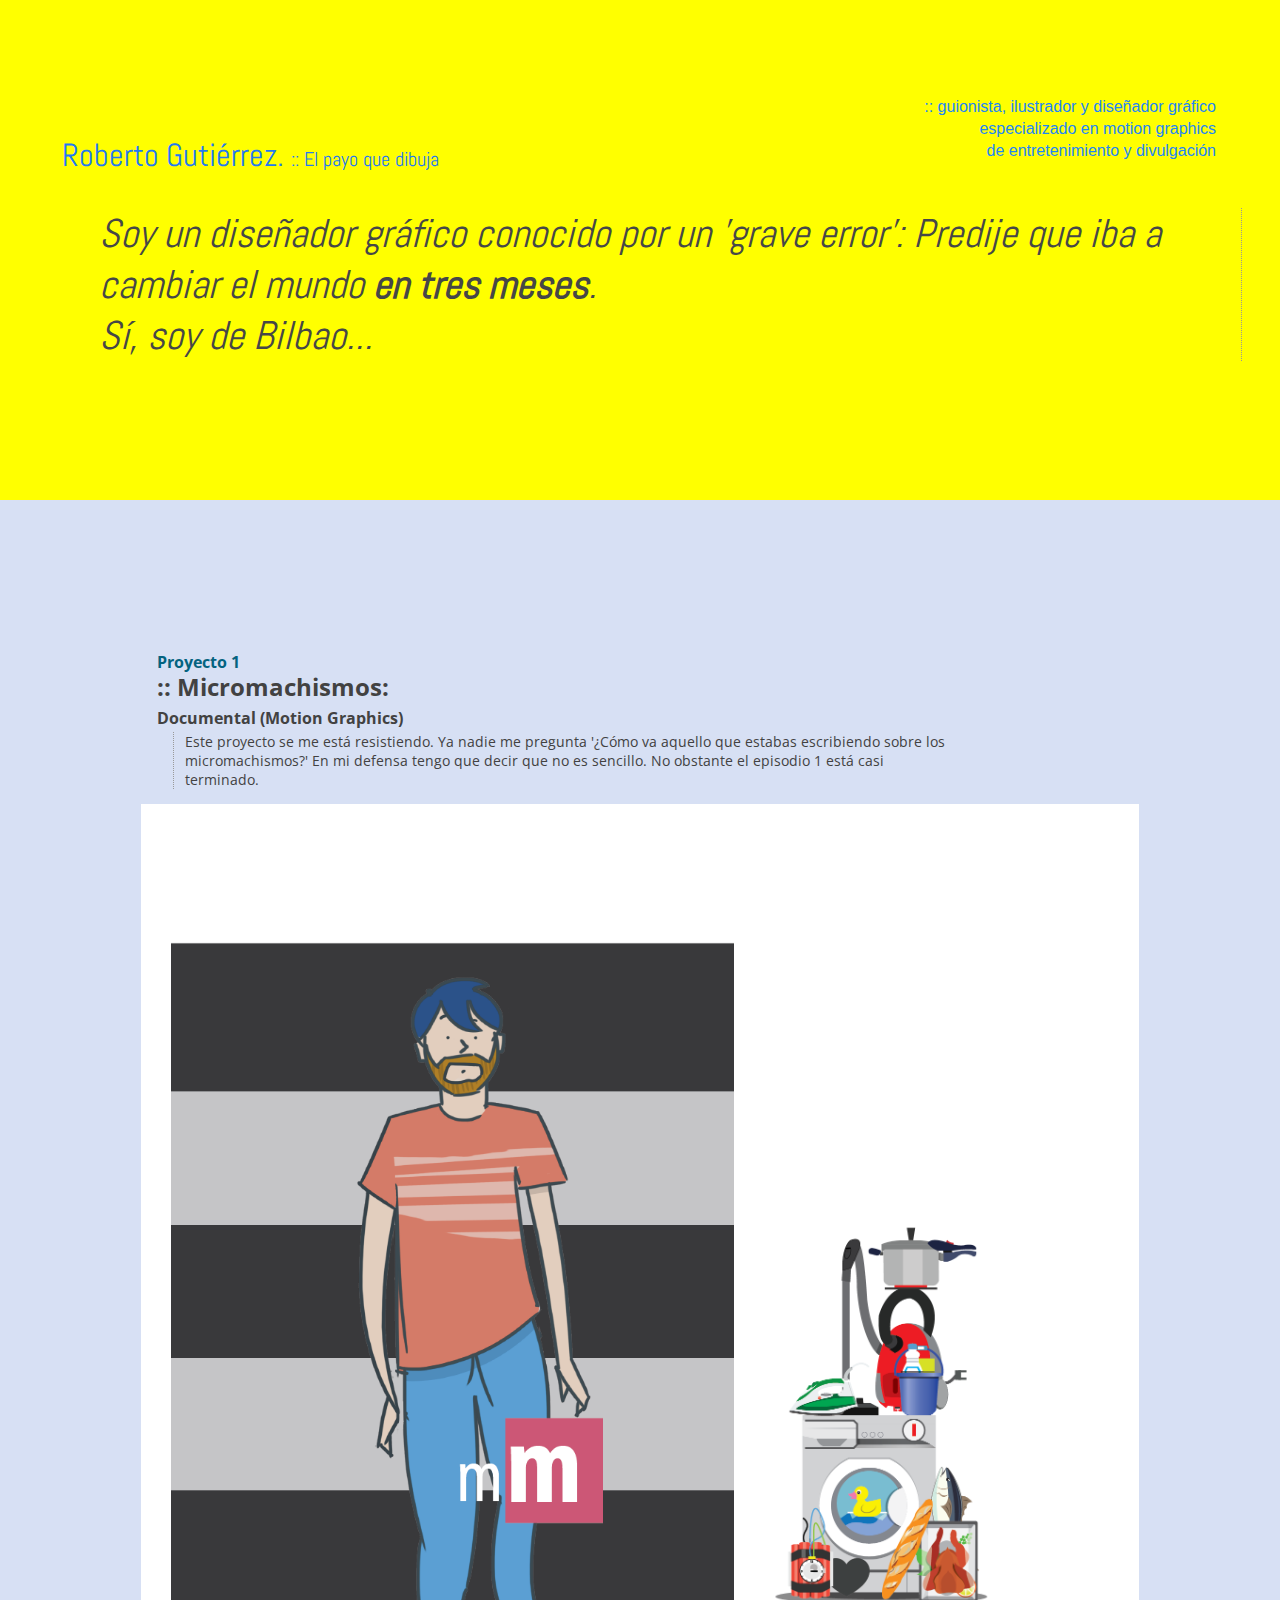
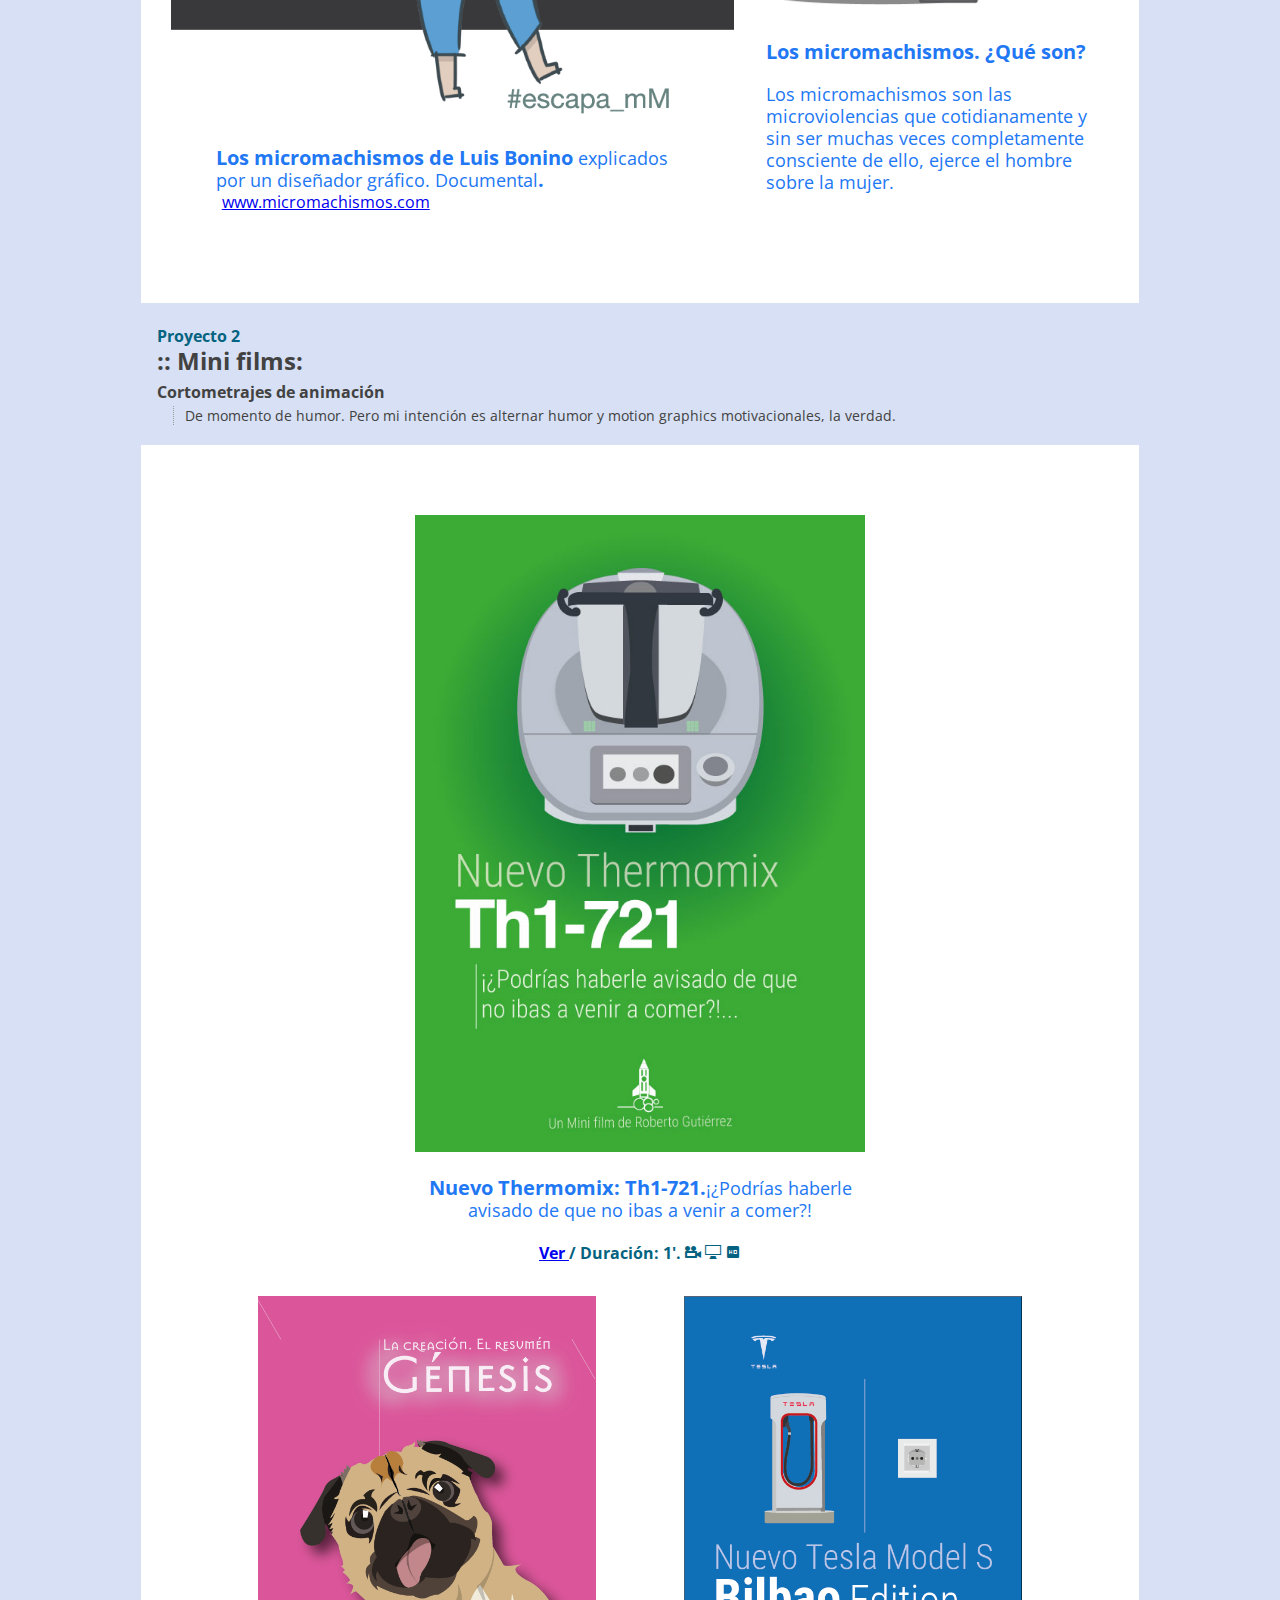
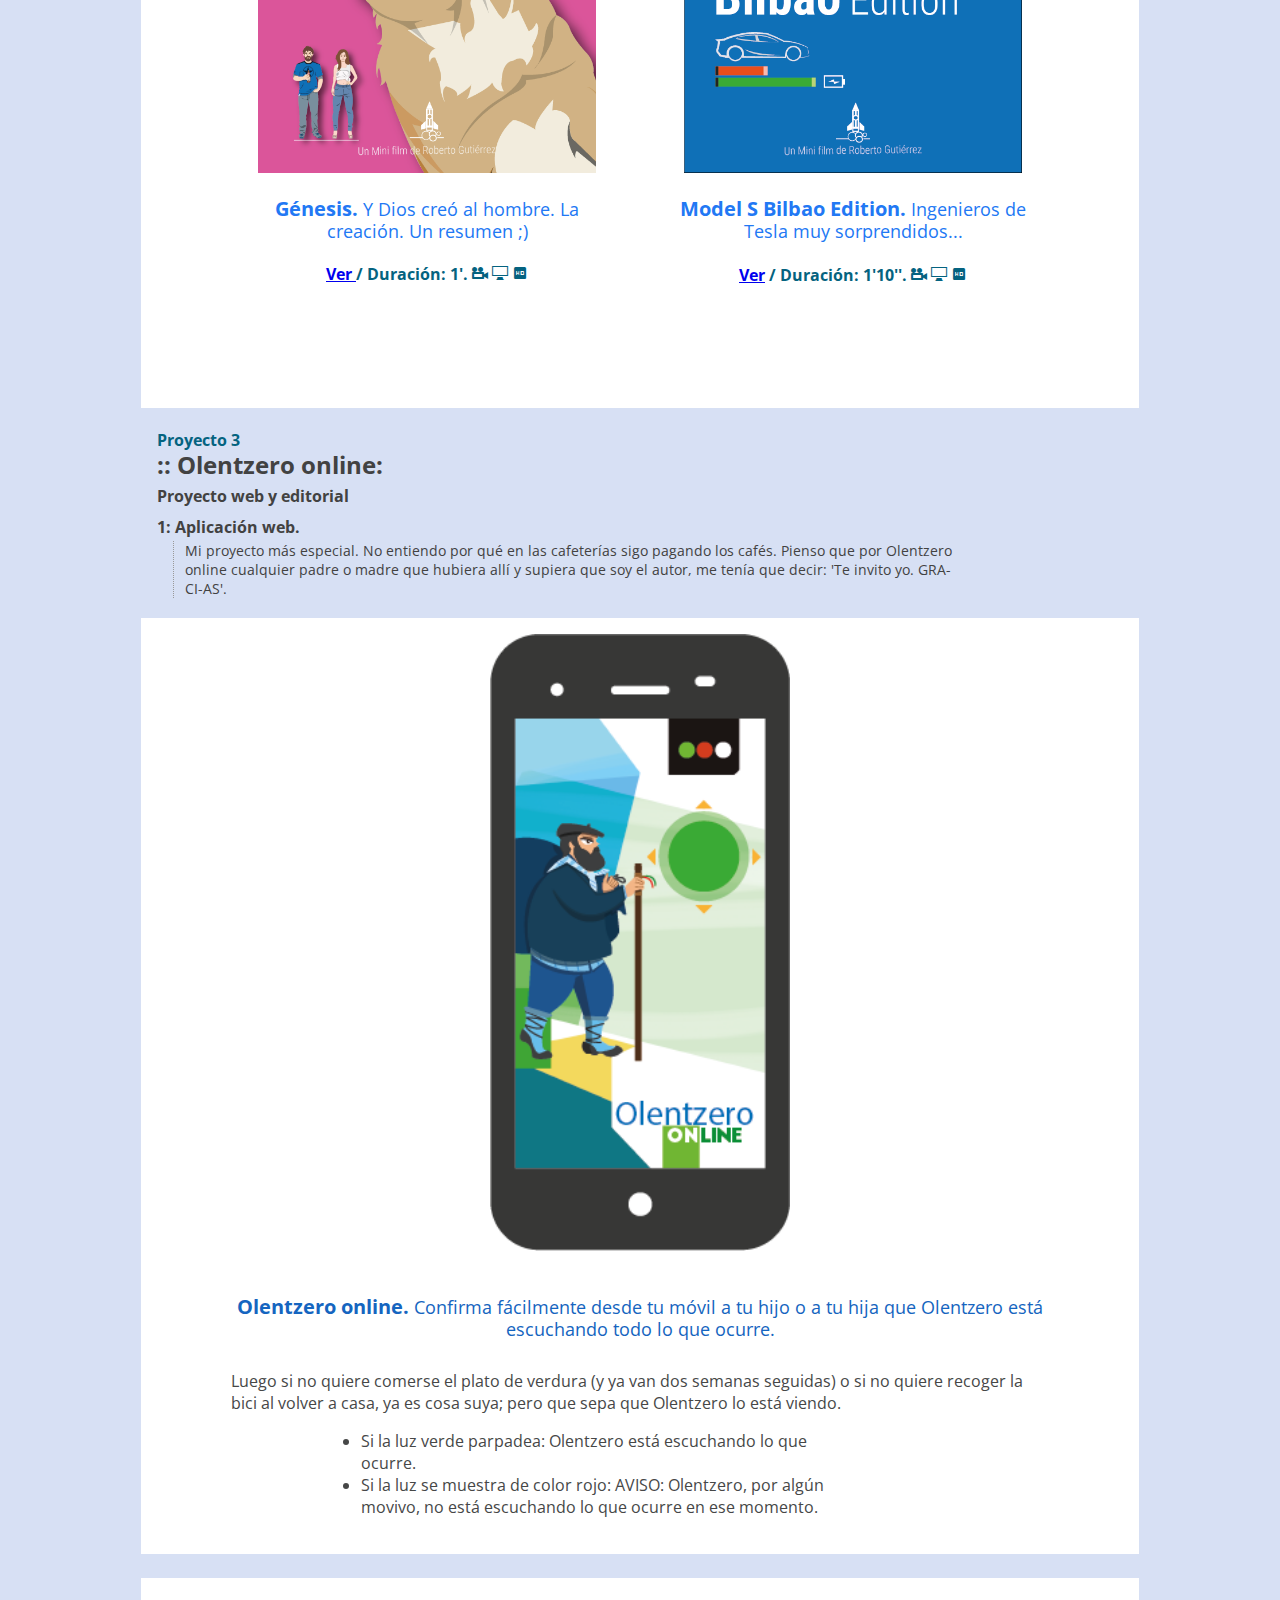
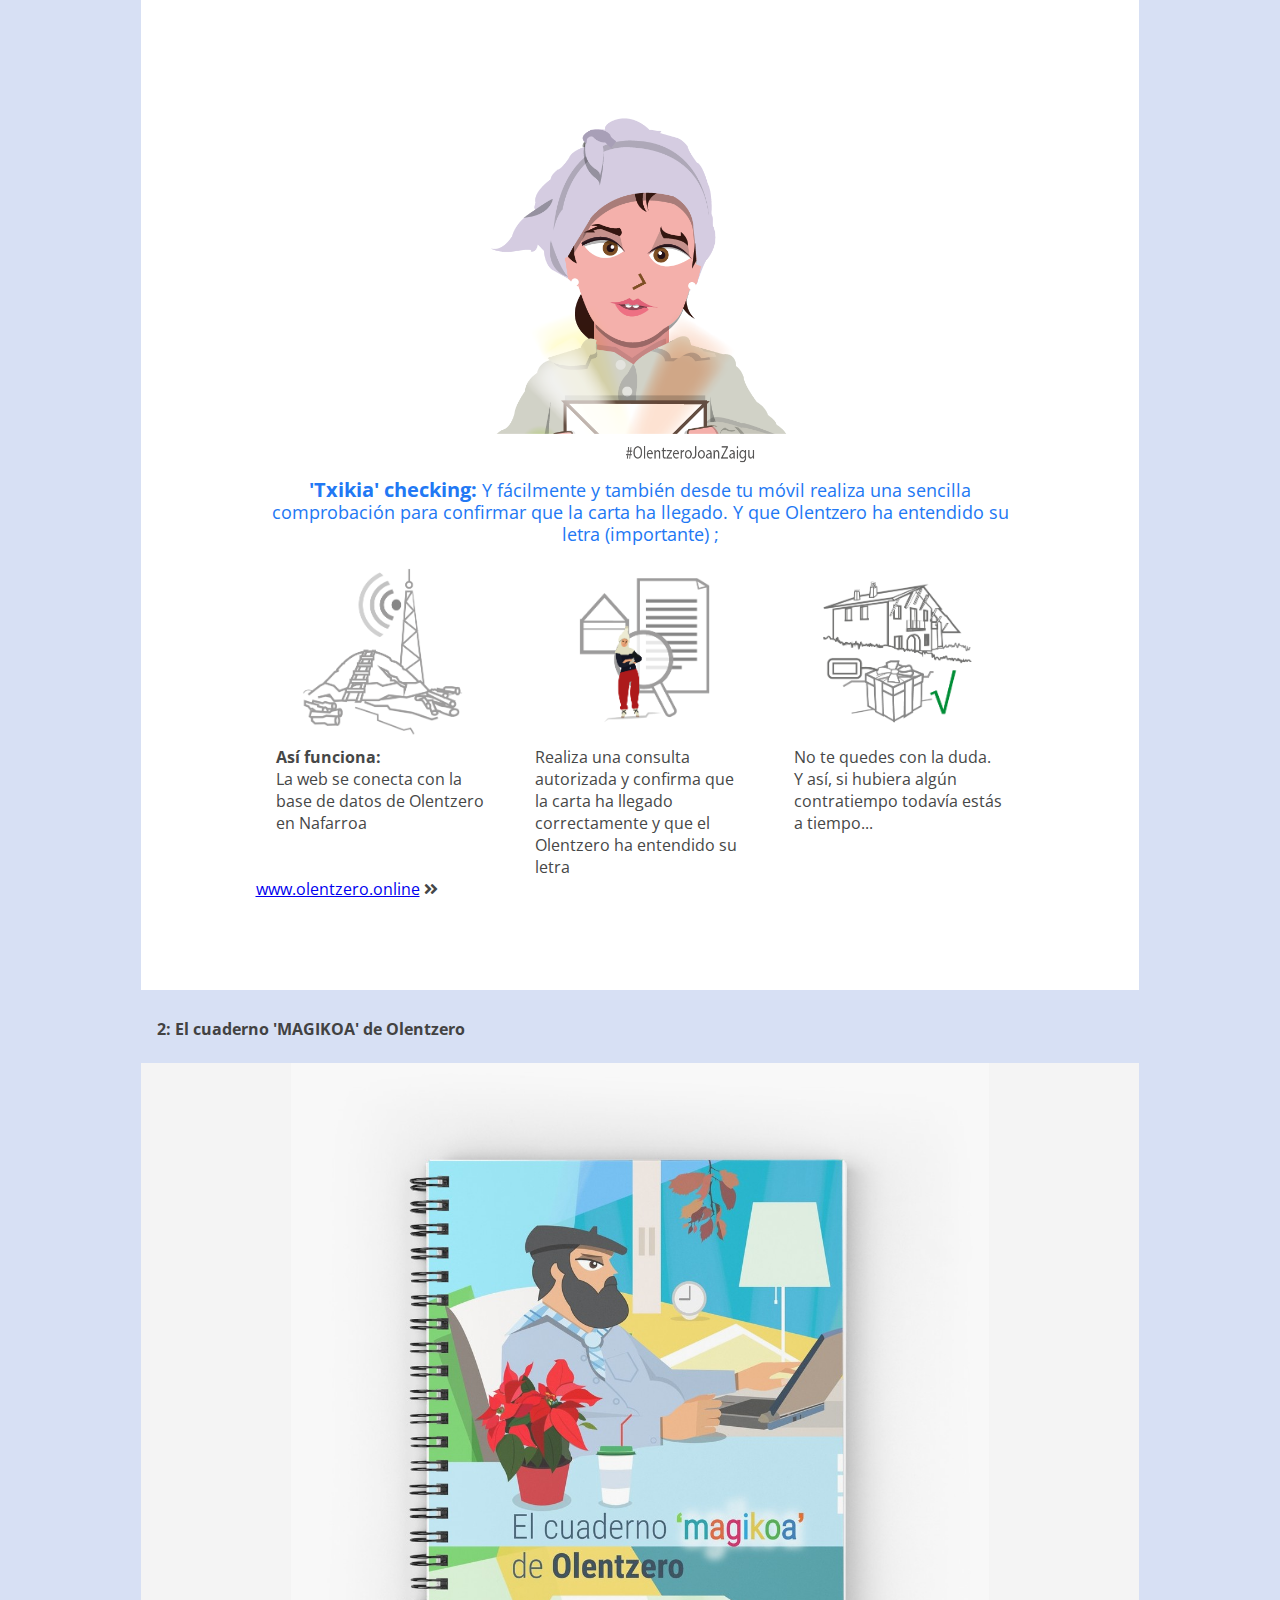
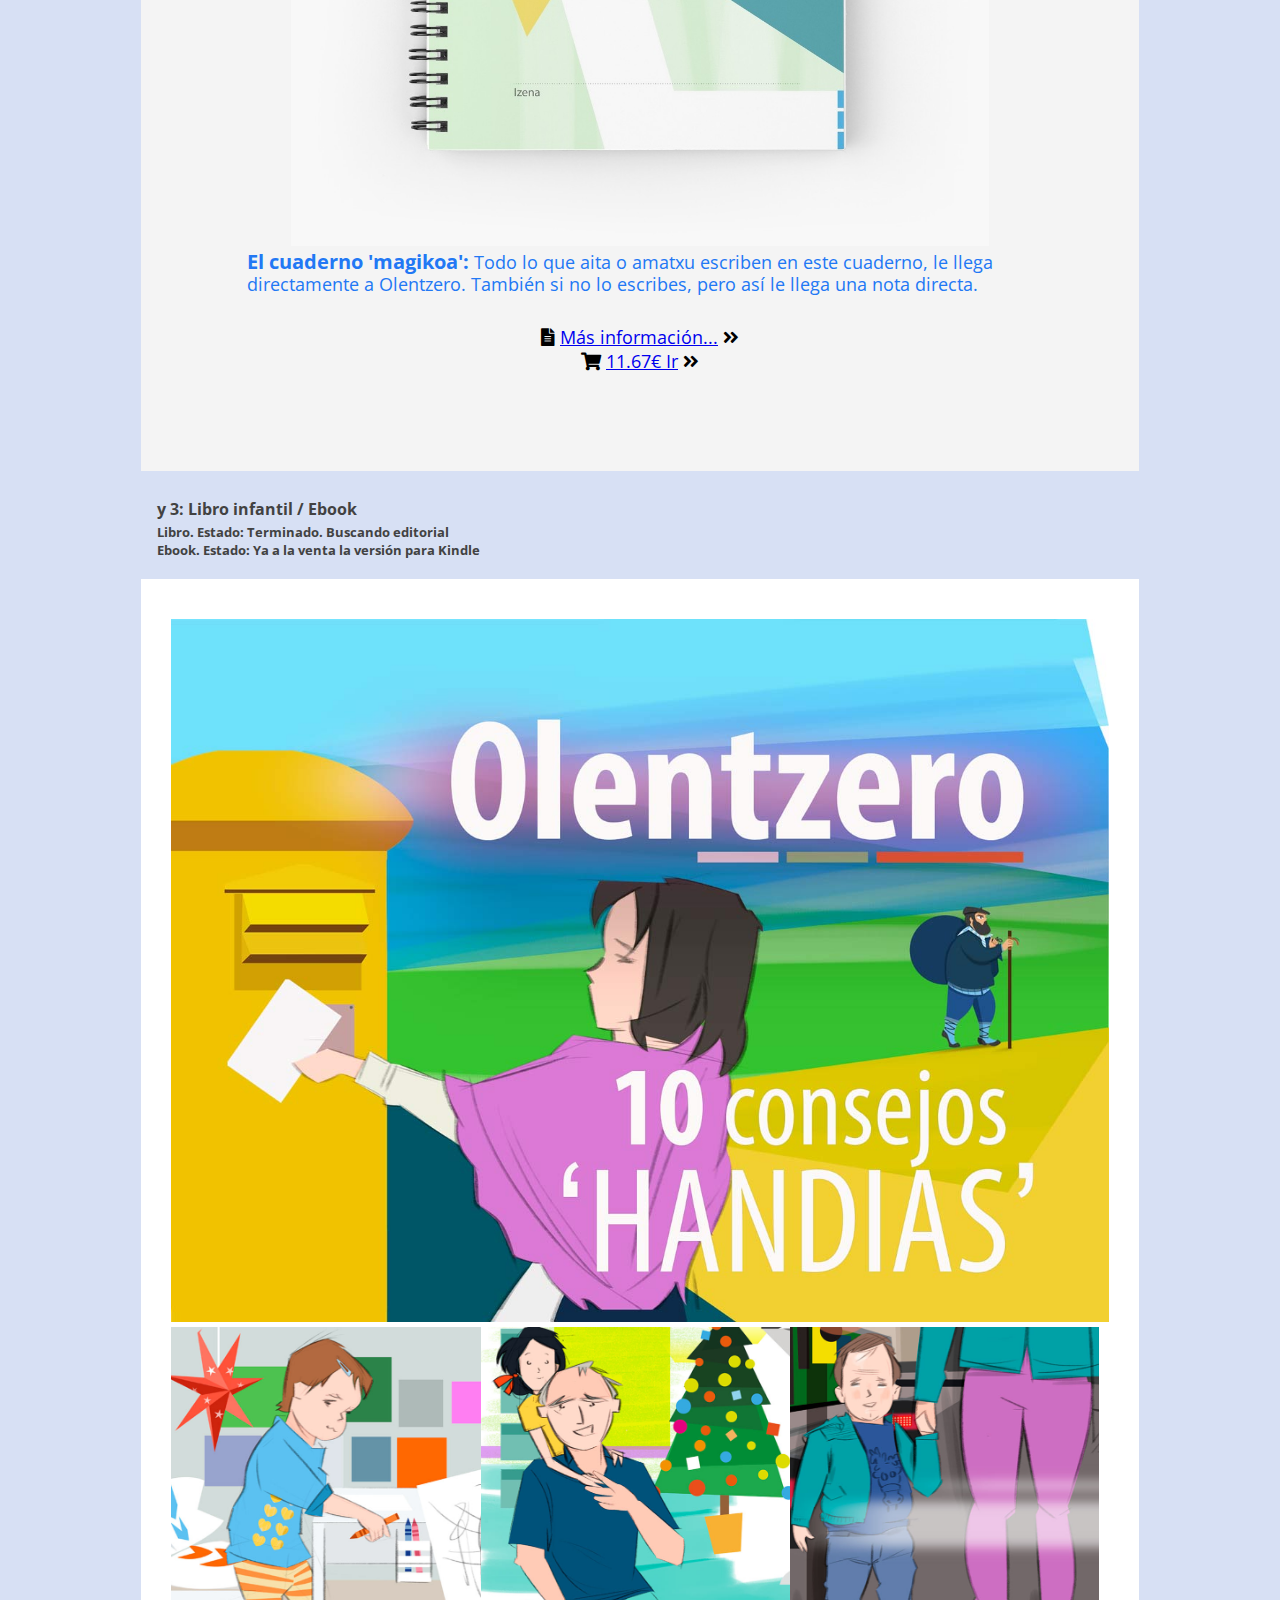
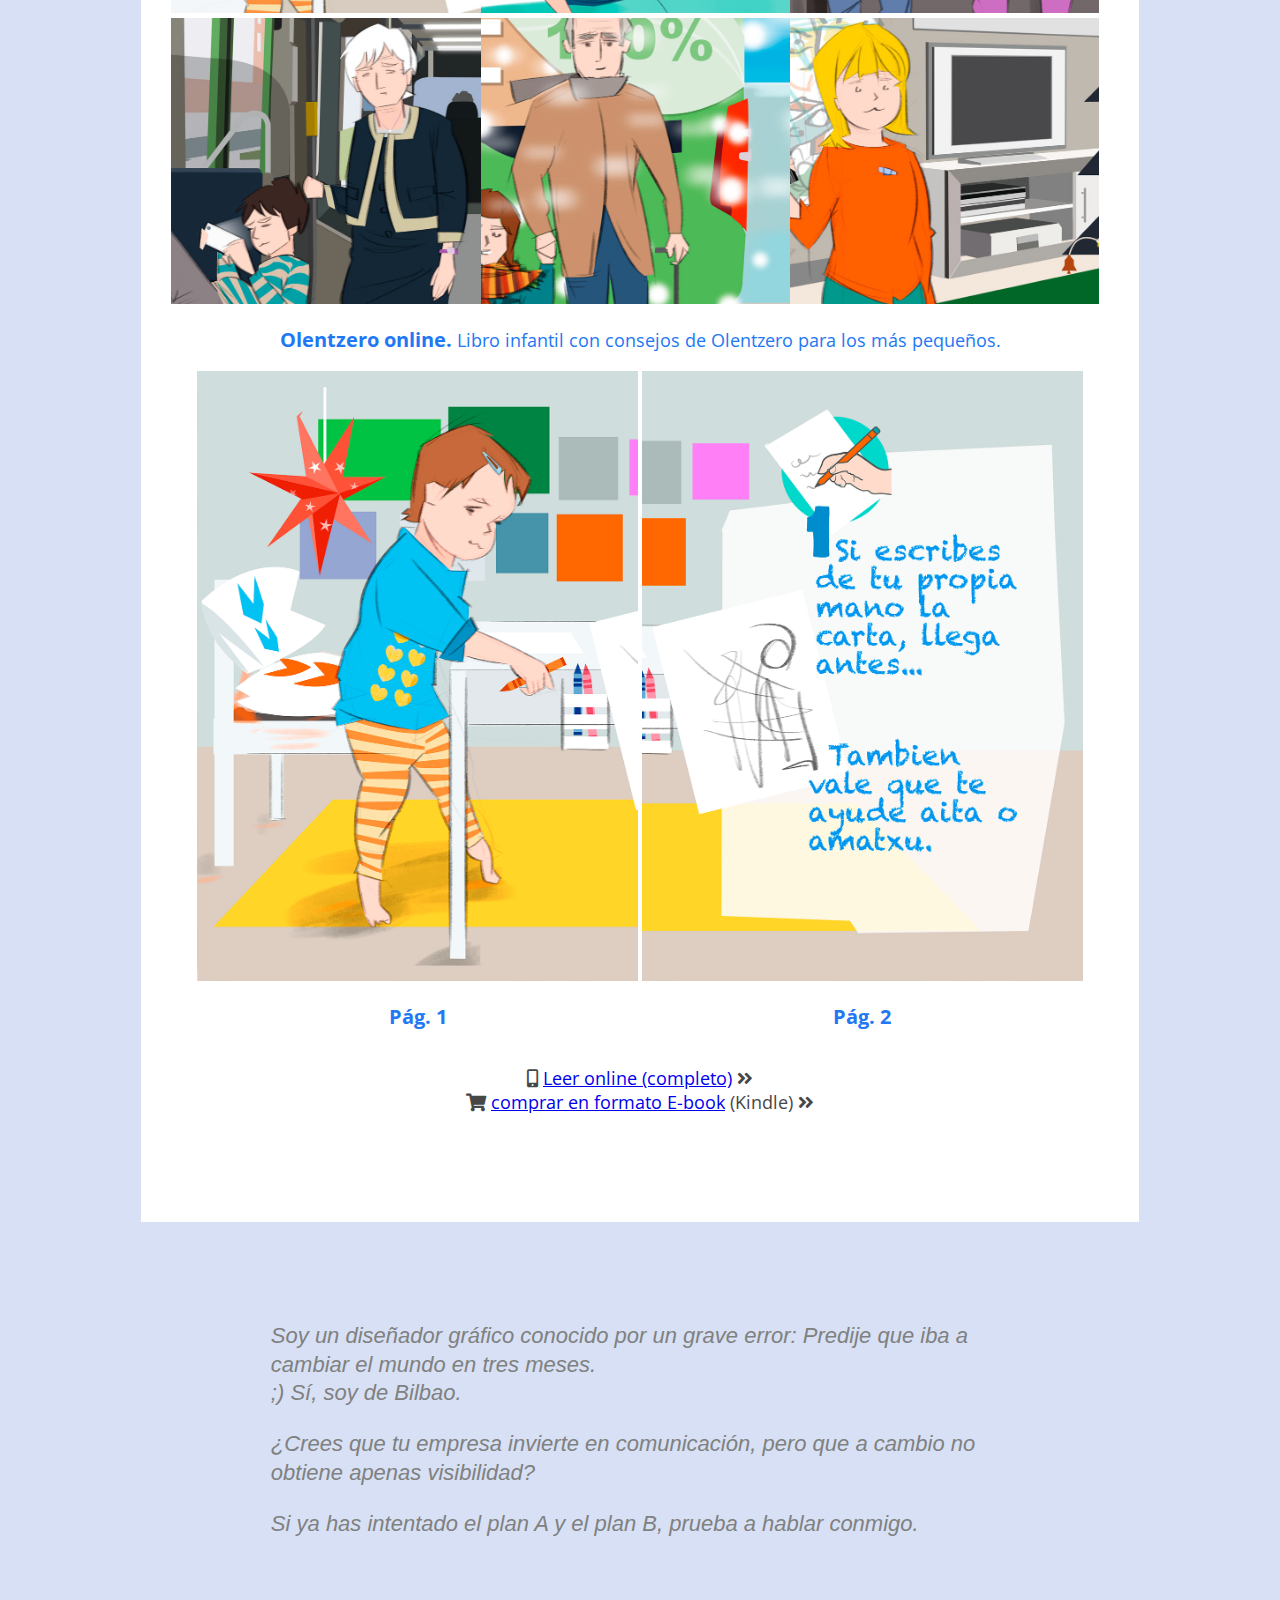
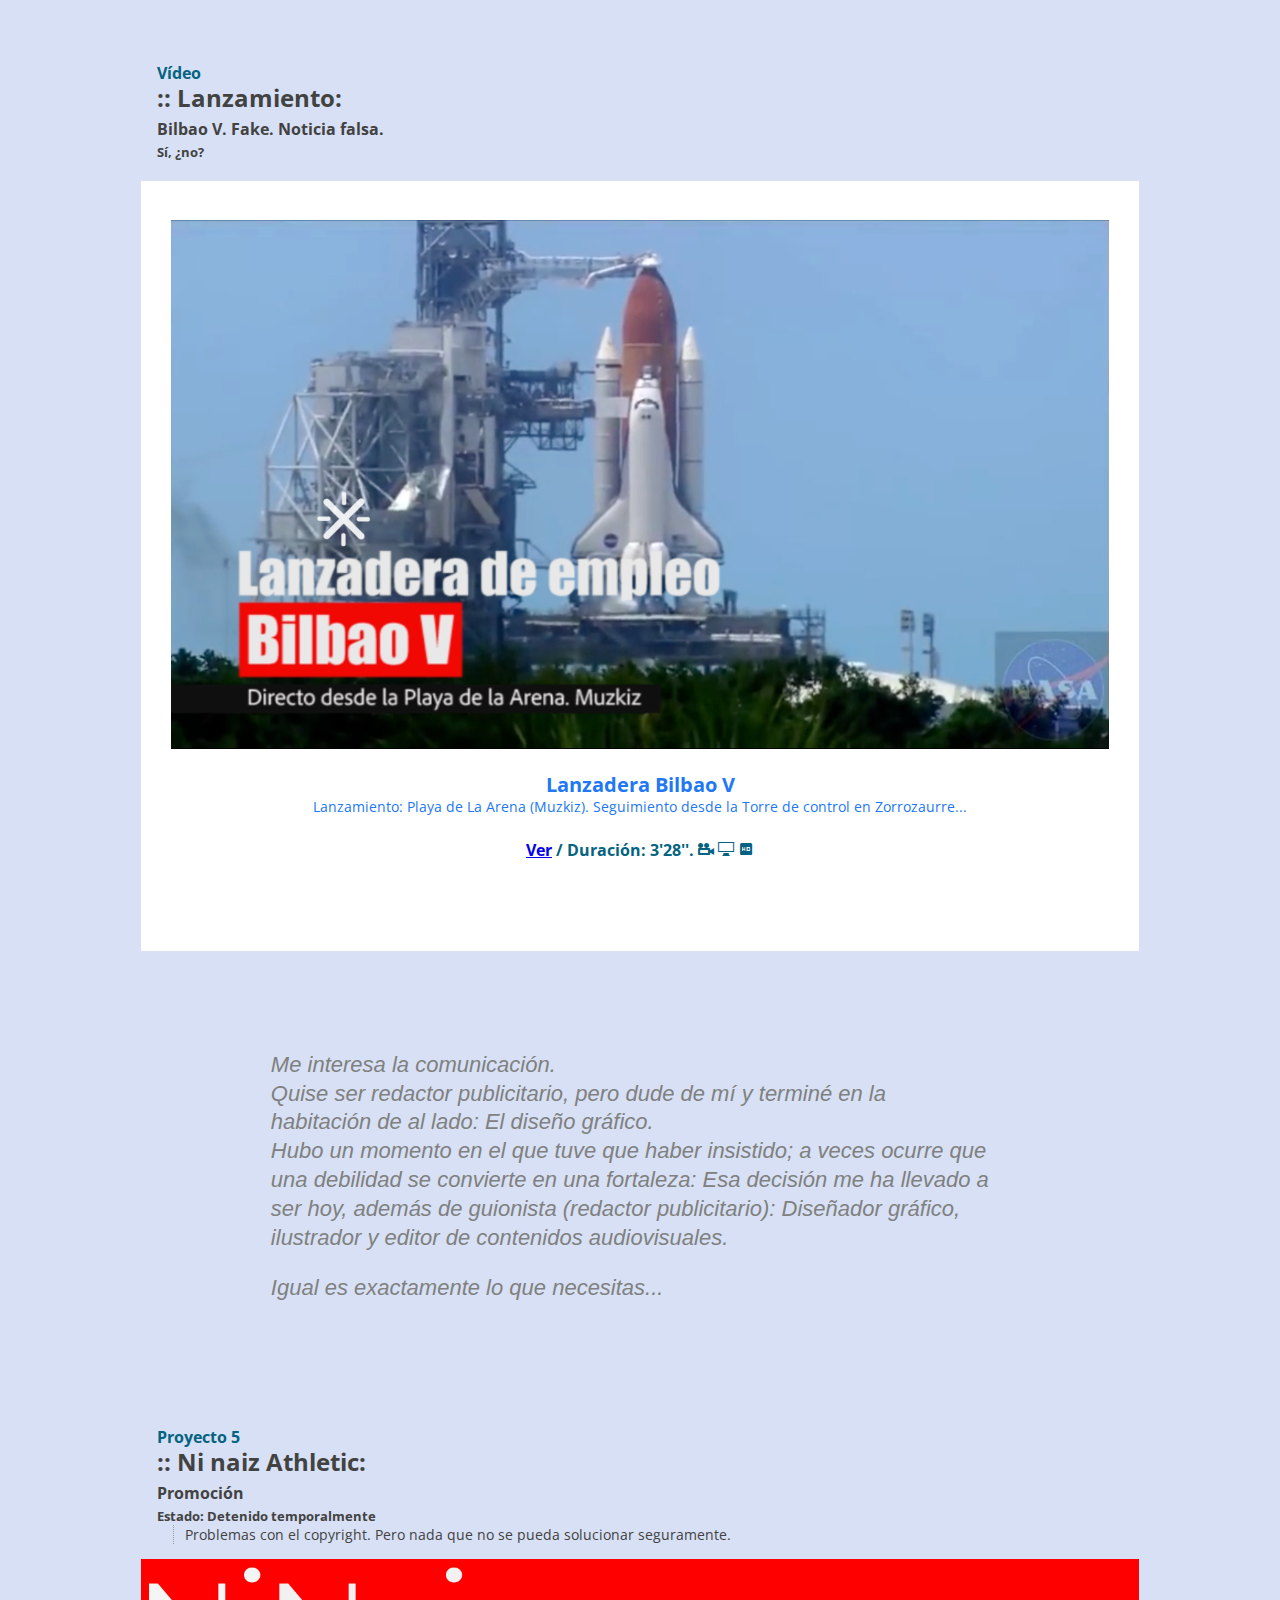
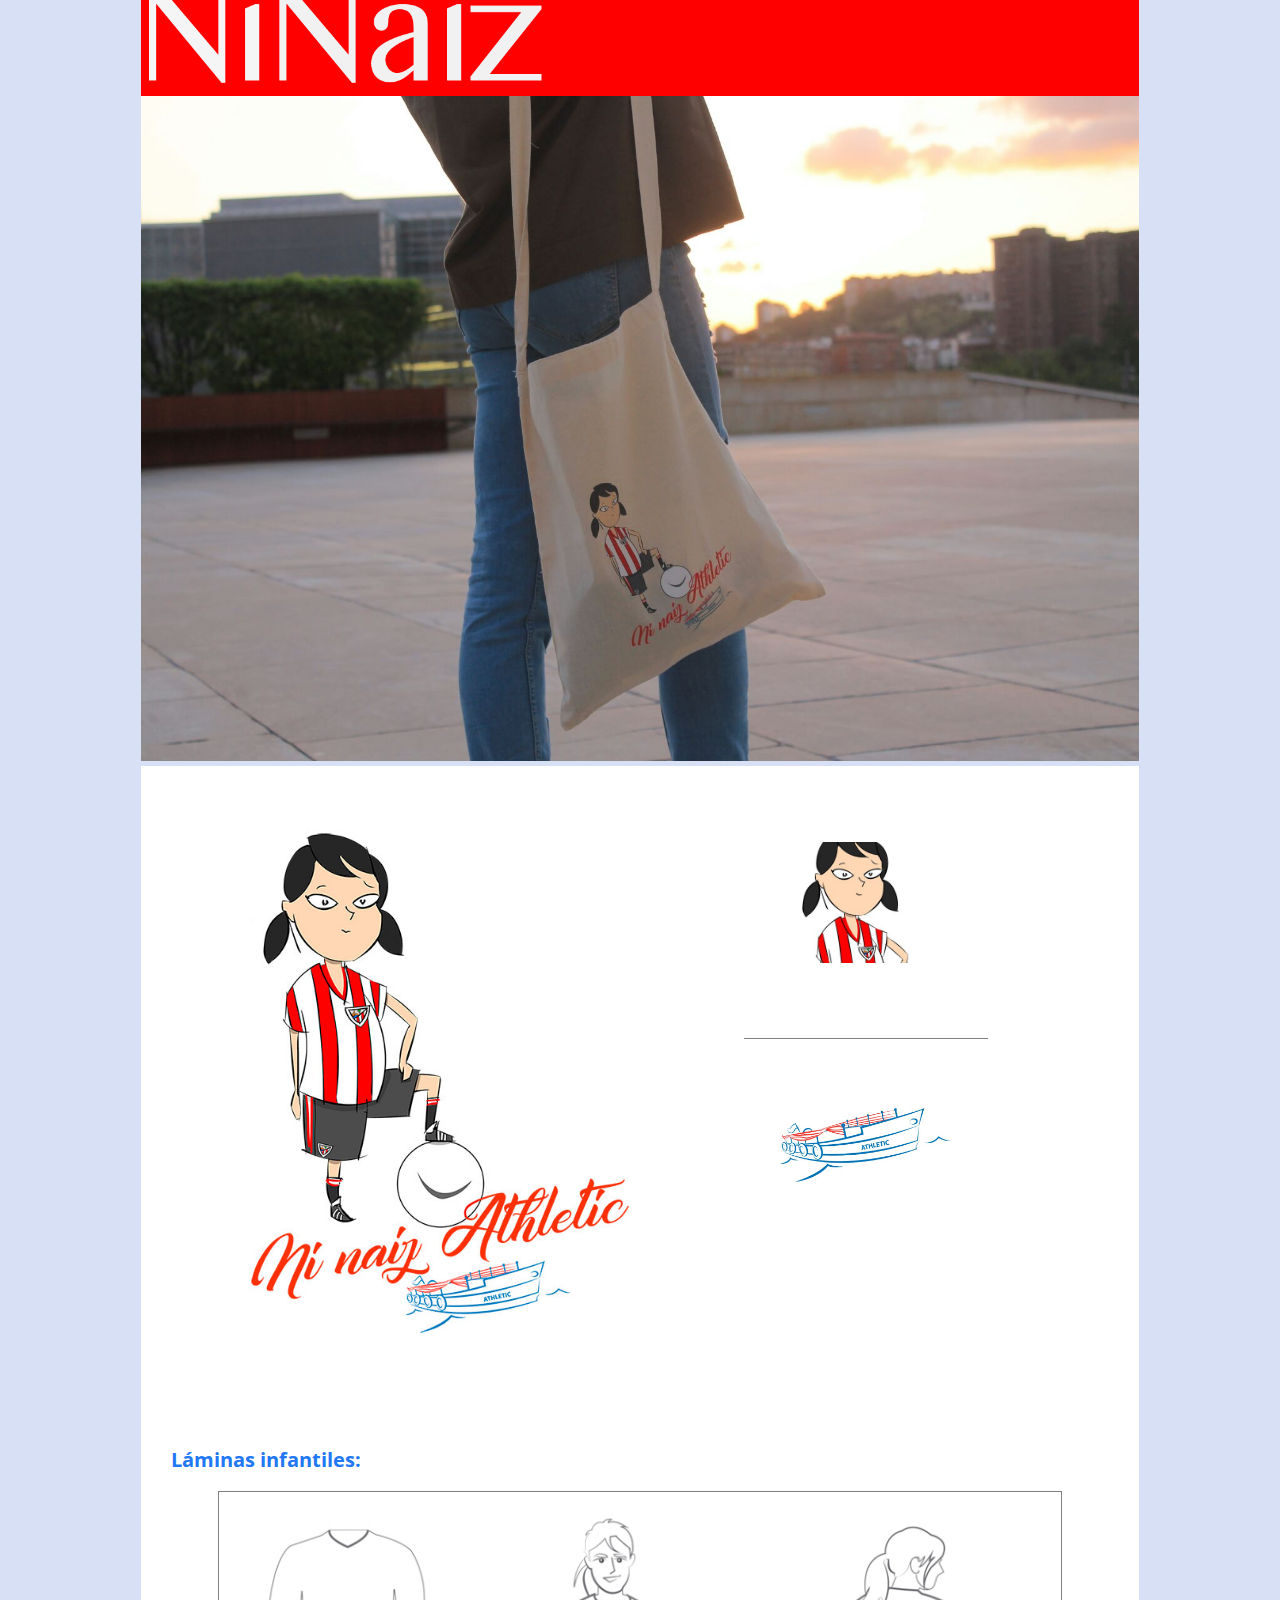
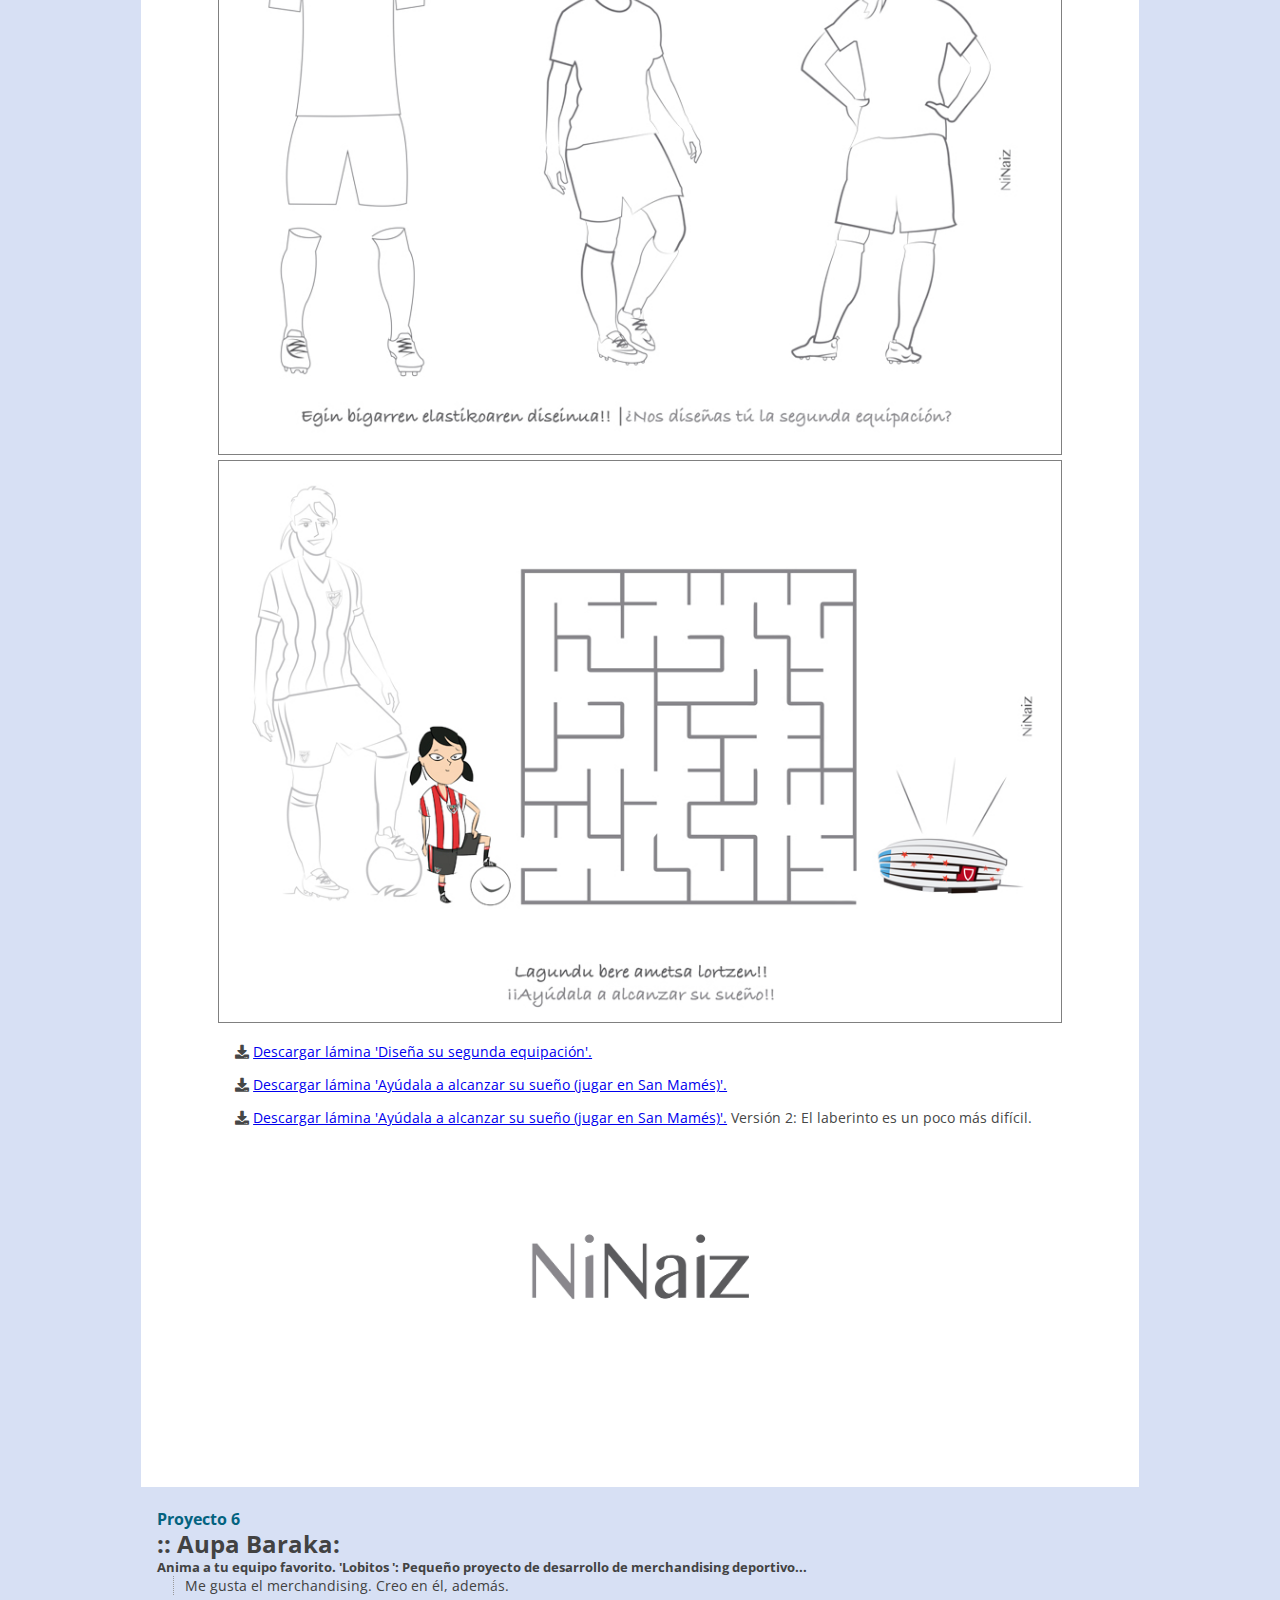
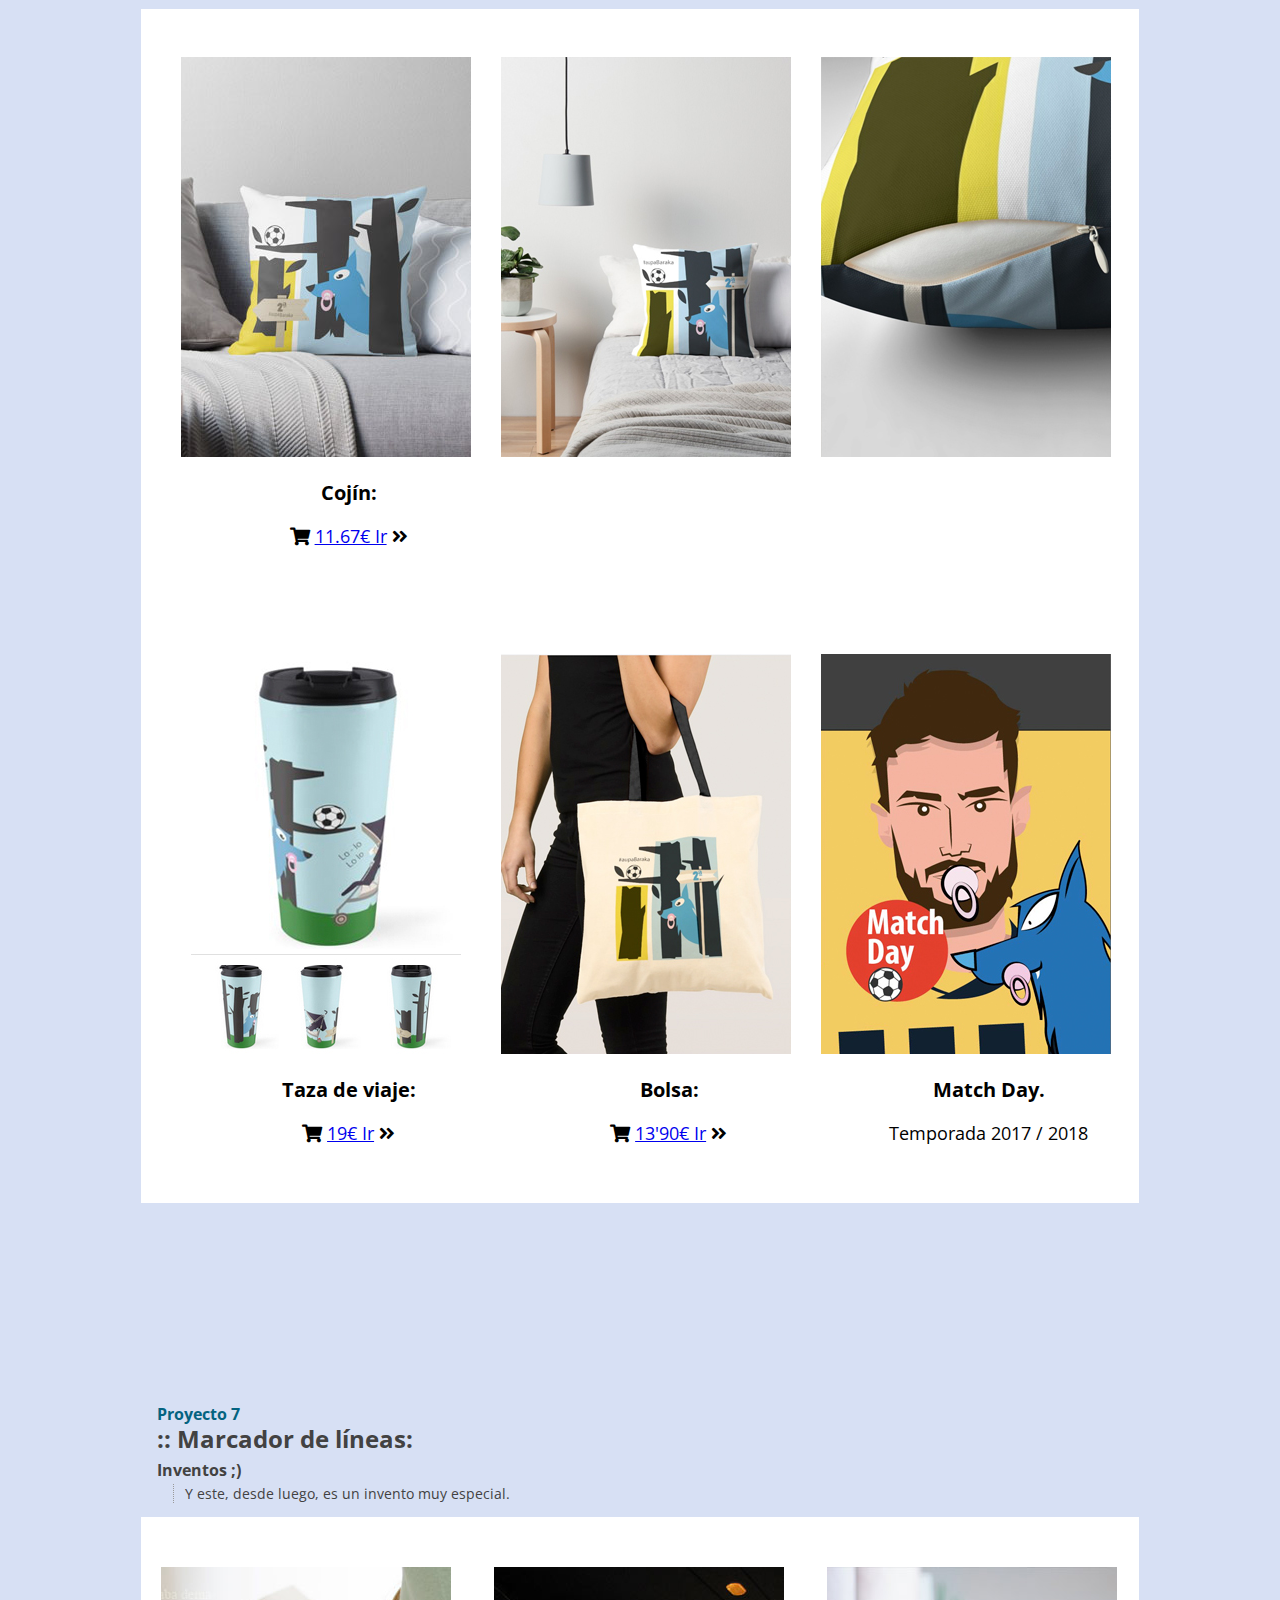
==== commit 749ee23d: "article Thermomix terminado. VDestop width 60%" ====
--- a/index.html
+++ b/index.html
@@ -100,7 +100,7 @@
 
       <section id="humor">
 
-        <article class="youtube">
+        <article id="youtube_principal" class="youtube">
 
           <figure>
             <img src="img/cartel_thermomix.jpg" alt="">
@@ -108,14 +108,14 @@
           <h3>Nuevo Thermomix: Th1-721.<span class="texto_reducir">¡¿Podrías haberle avisado de que no ibas a venir a comer?!</span></h3>
           <h4><a href="https://vimeo.com/elpayoquedibuja/genesis">Ver </a> / Duración: 1'. <span class="icon-video-camera gray"></span> <span class="icon-display gray"></span> <span class="icon-hd gray"></span> </h4>
         </article>
-        <article class="youtube">
+        <!-- <article class="youtube">
           <figure>
             <img src="img/proximamente.jpg" alt="">
           </figure>
           <h3> Model S Bilbao Edition. <span class="texto_reducir">Ingenieros de Tesla muy sorprendidos...</span></h3>
           <h4><a href="https://vimeo.com/elpayoquedibuja/tesla">Ver</a> / Duración: 1'10''. <span class="icon-video-camera gray"></span> <span class="icon-display gray"></span> <span class="icon-hd gray"></span> </h4>
 
-        </article>
+        </article> -->
 
 
 
--- a/css/master.css
+++ b/css/master.css
@@ -947,6 +947,8 @@
   vertical-align: top;
 }
 
+
+
 .youtube h2 {
   color: #464747;
 }
@@ -1757,6 +1759,10 @@
     width: 45%;
     display: inline-block;
   }
+
+  #youtube_principal {
+    width: 60%;
+  }
 }
 
 /* Fin del mediaquery */
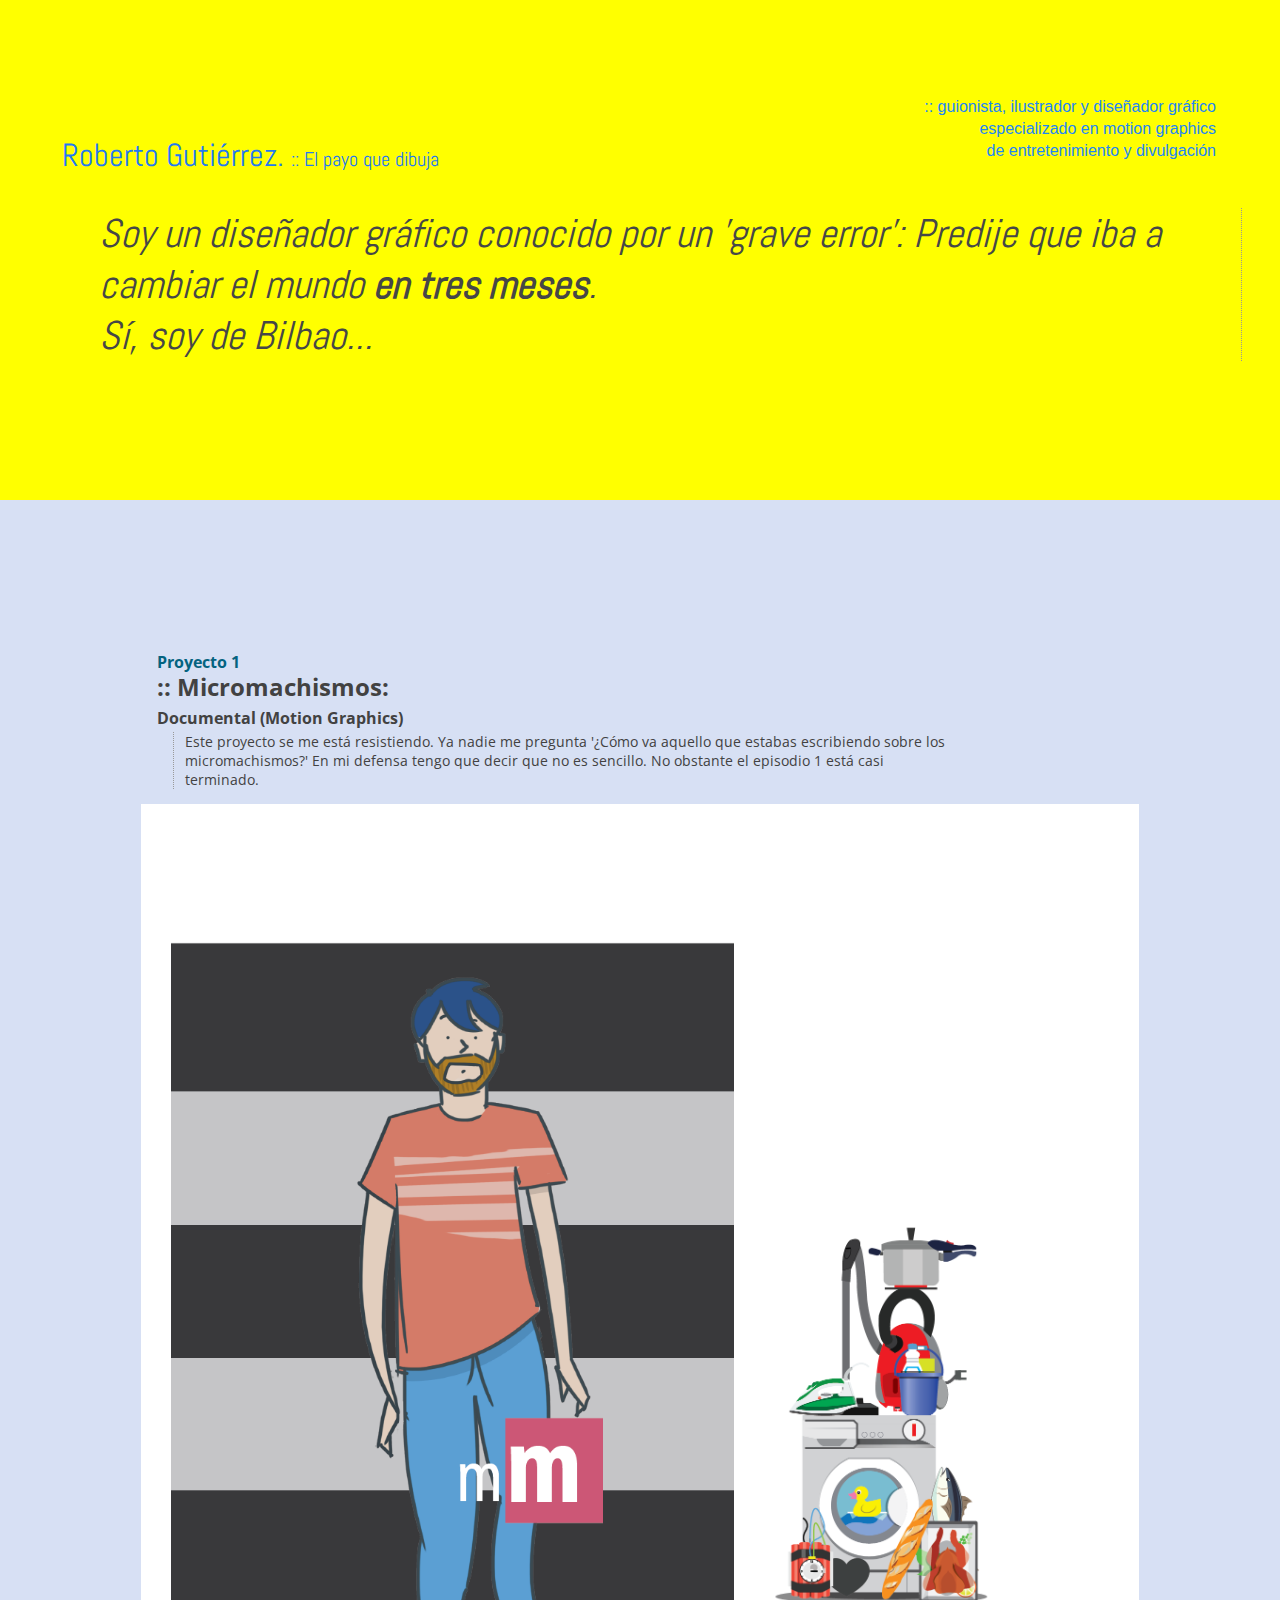
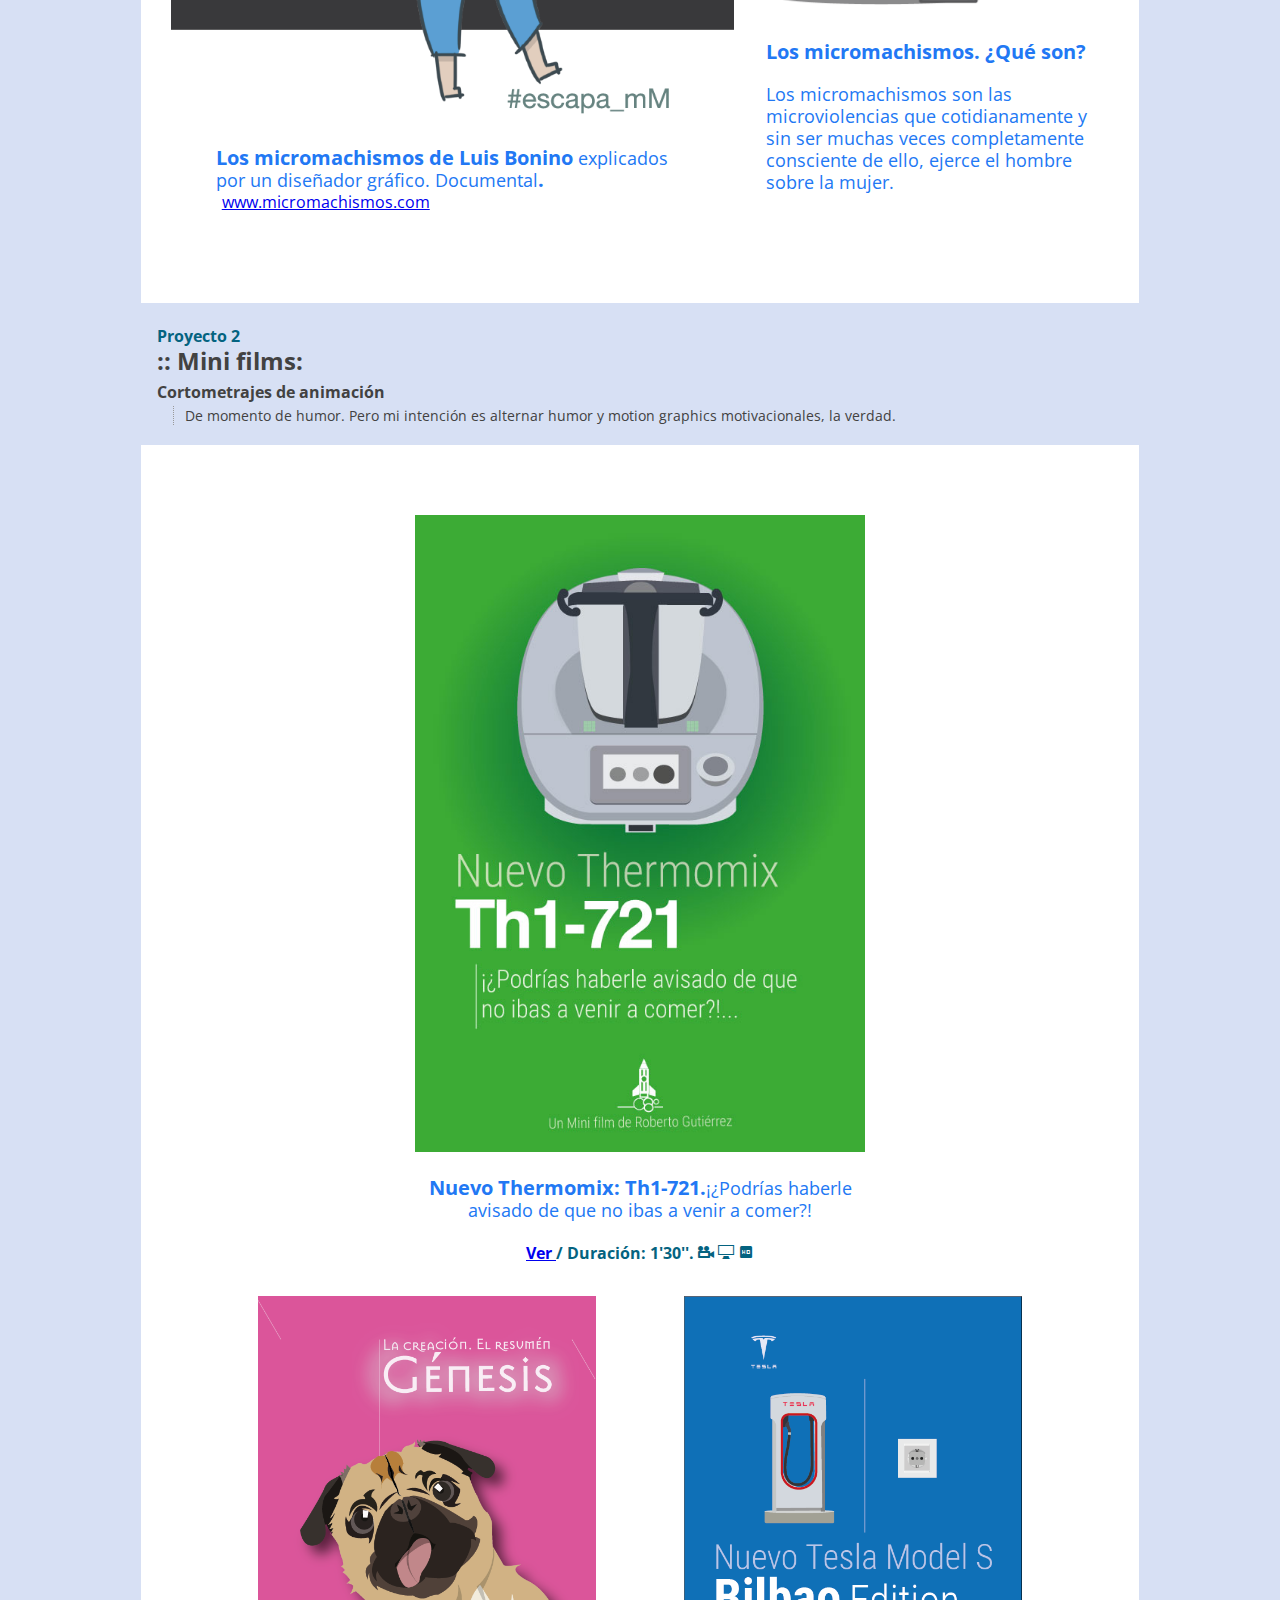
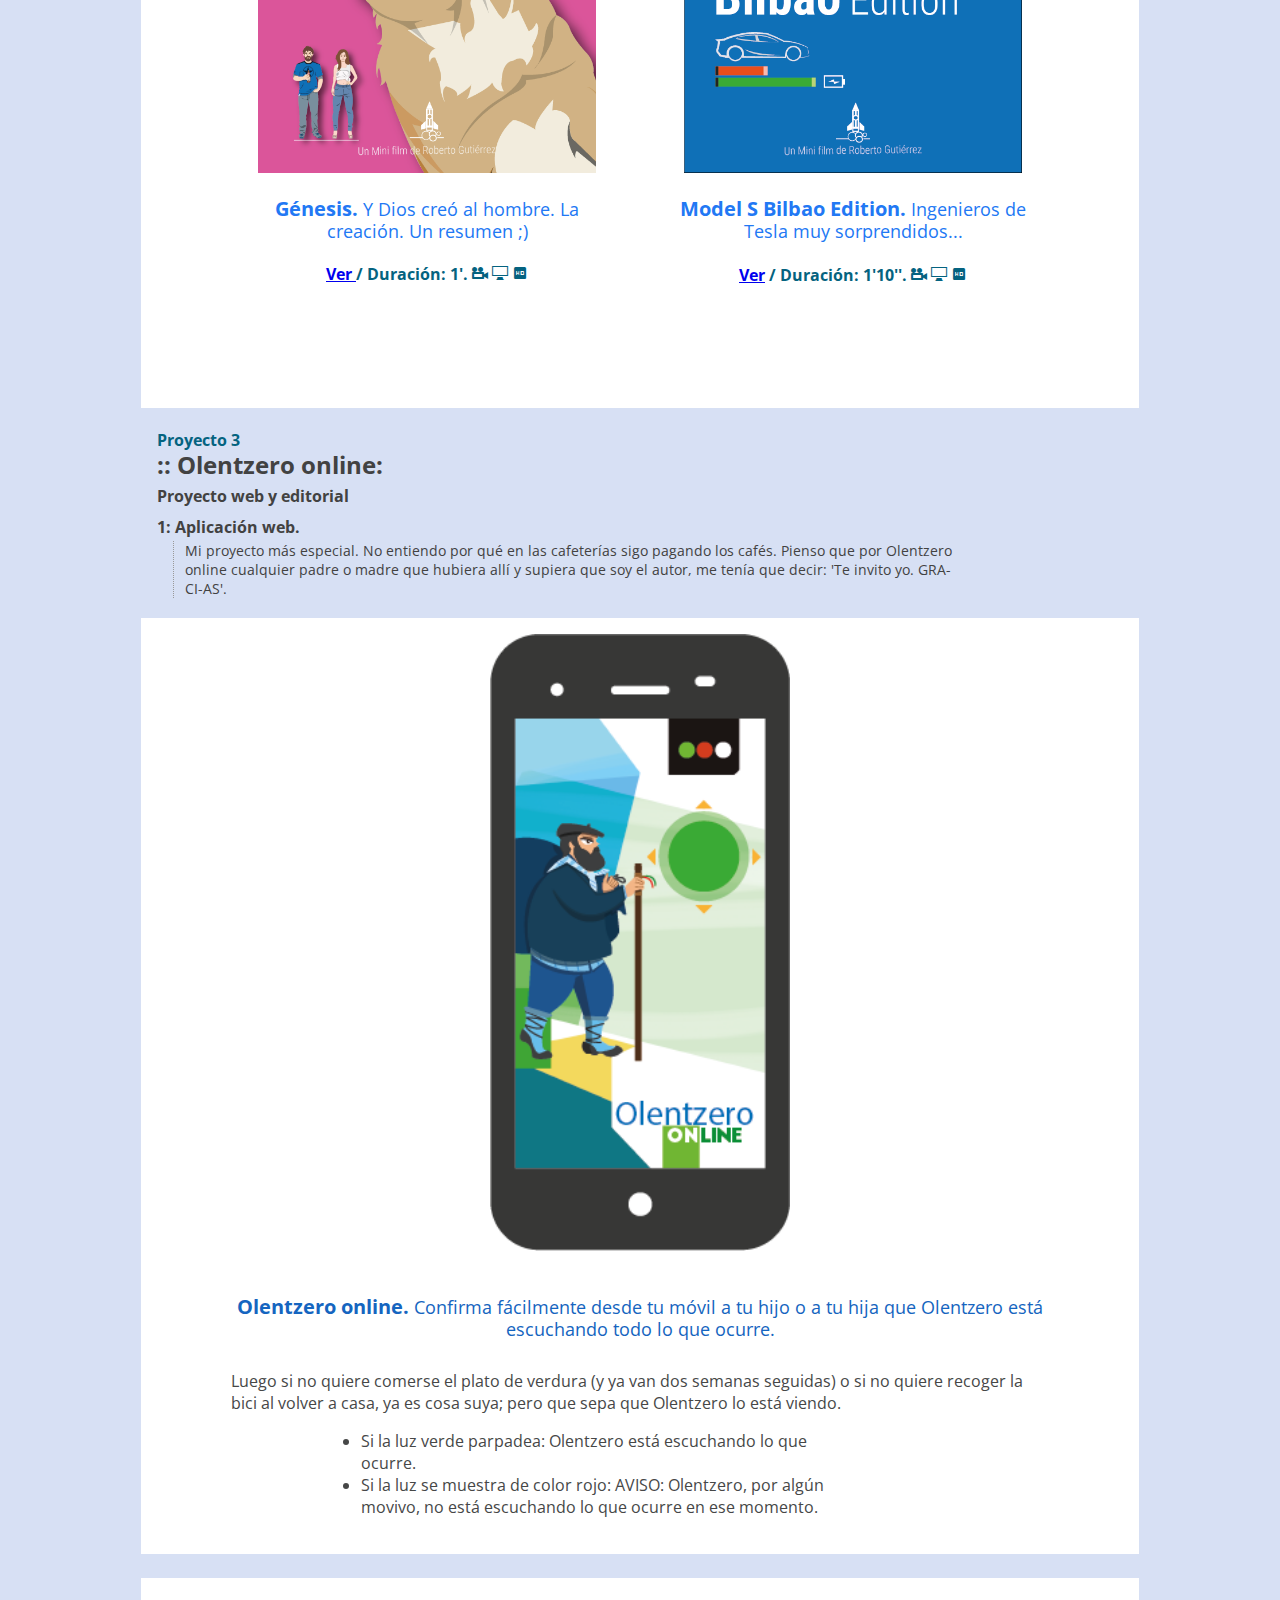
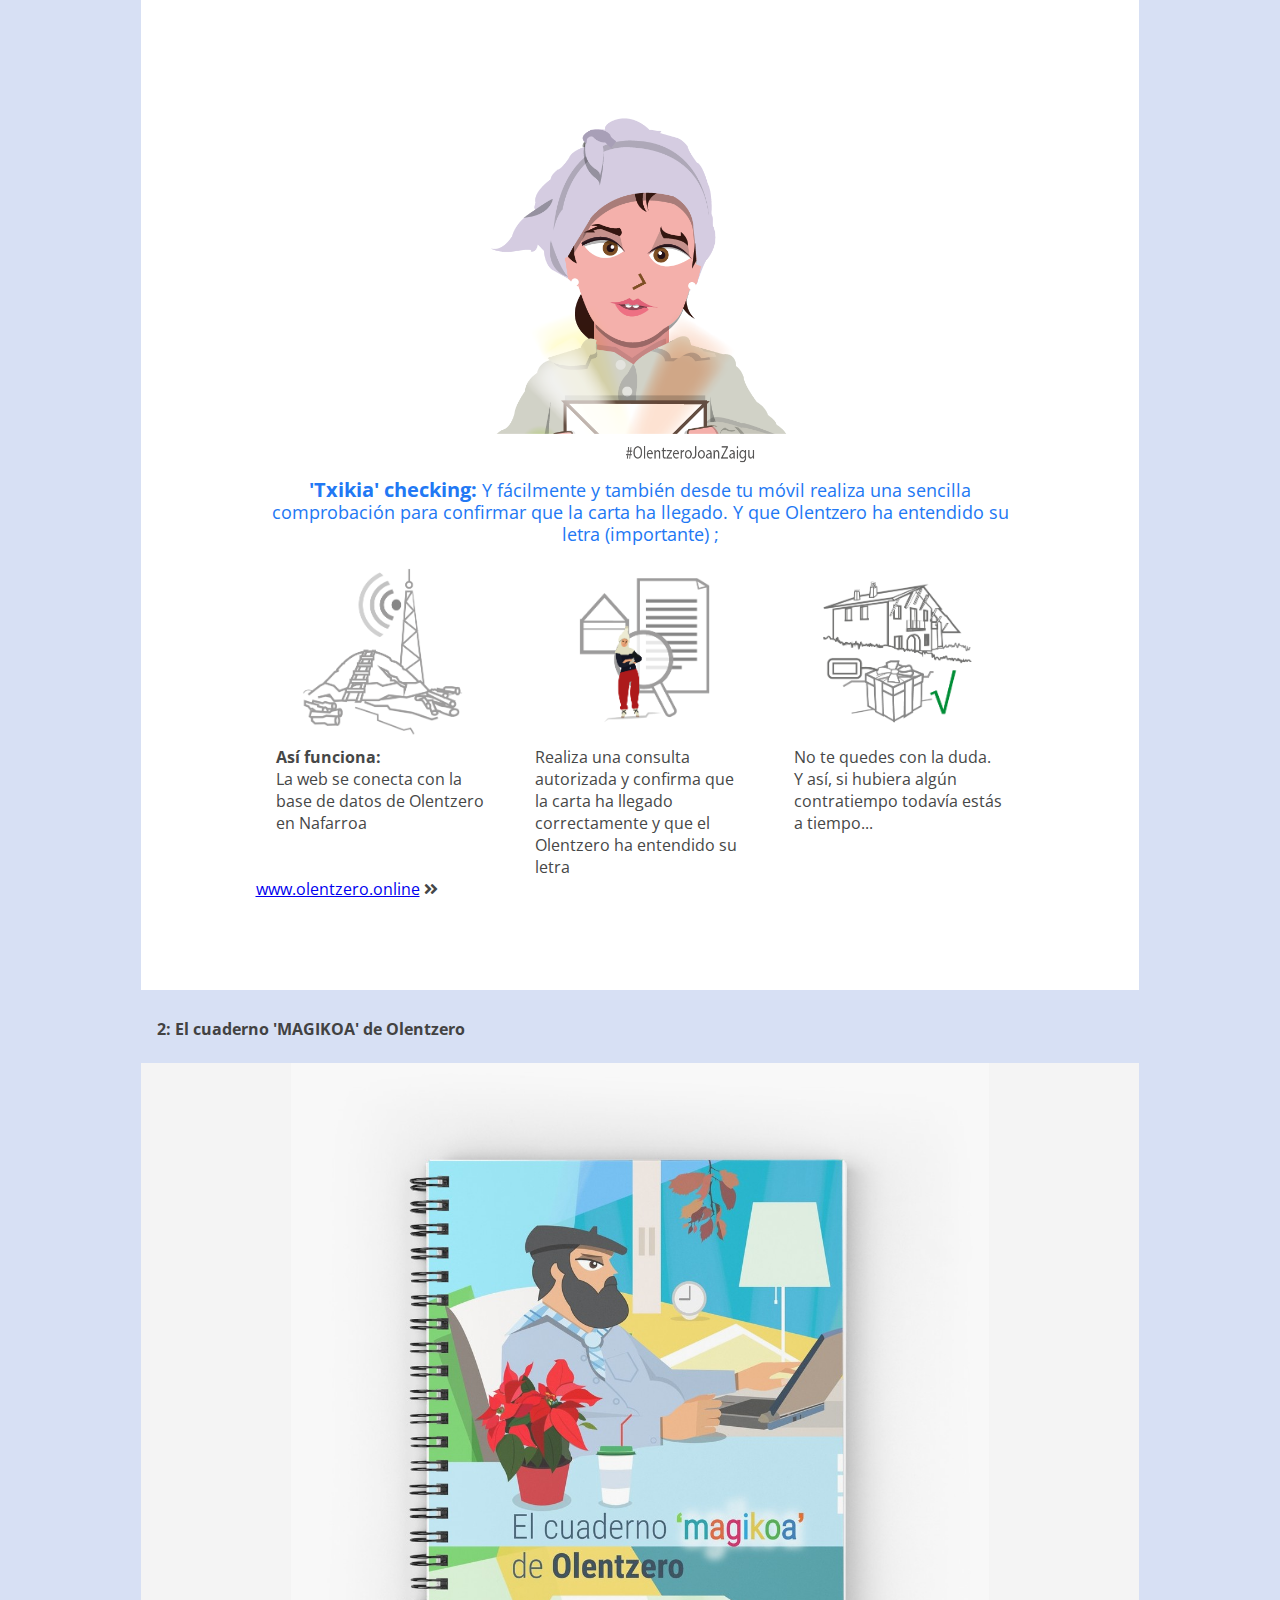
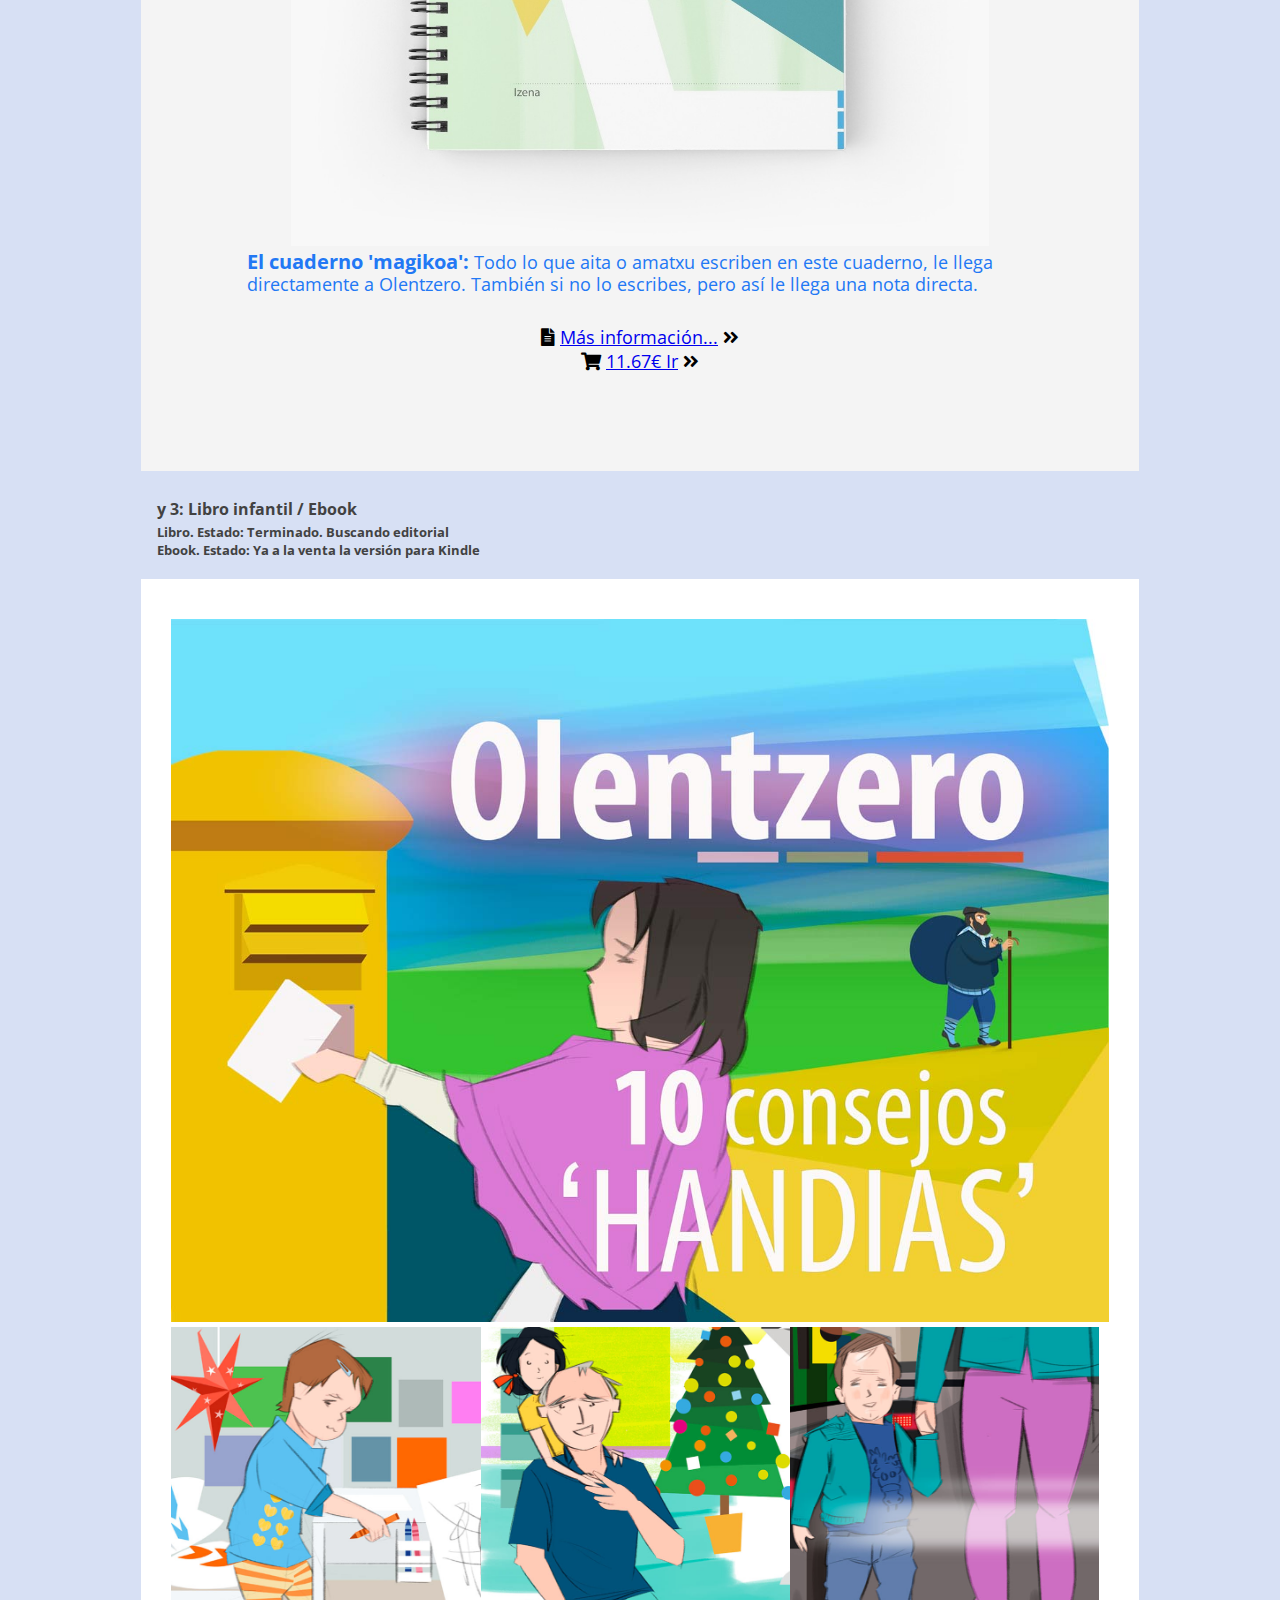
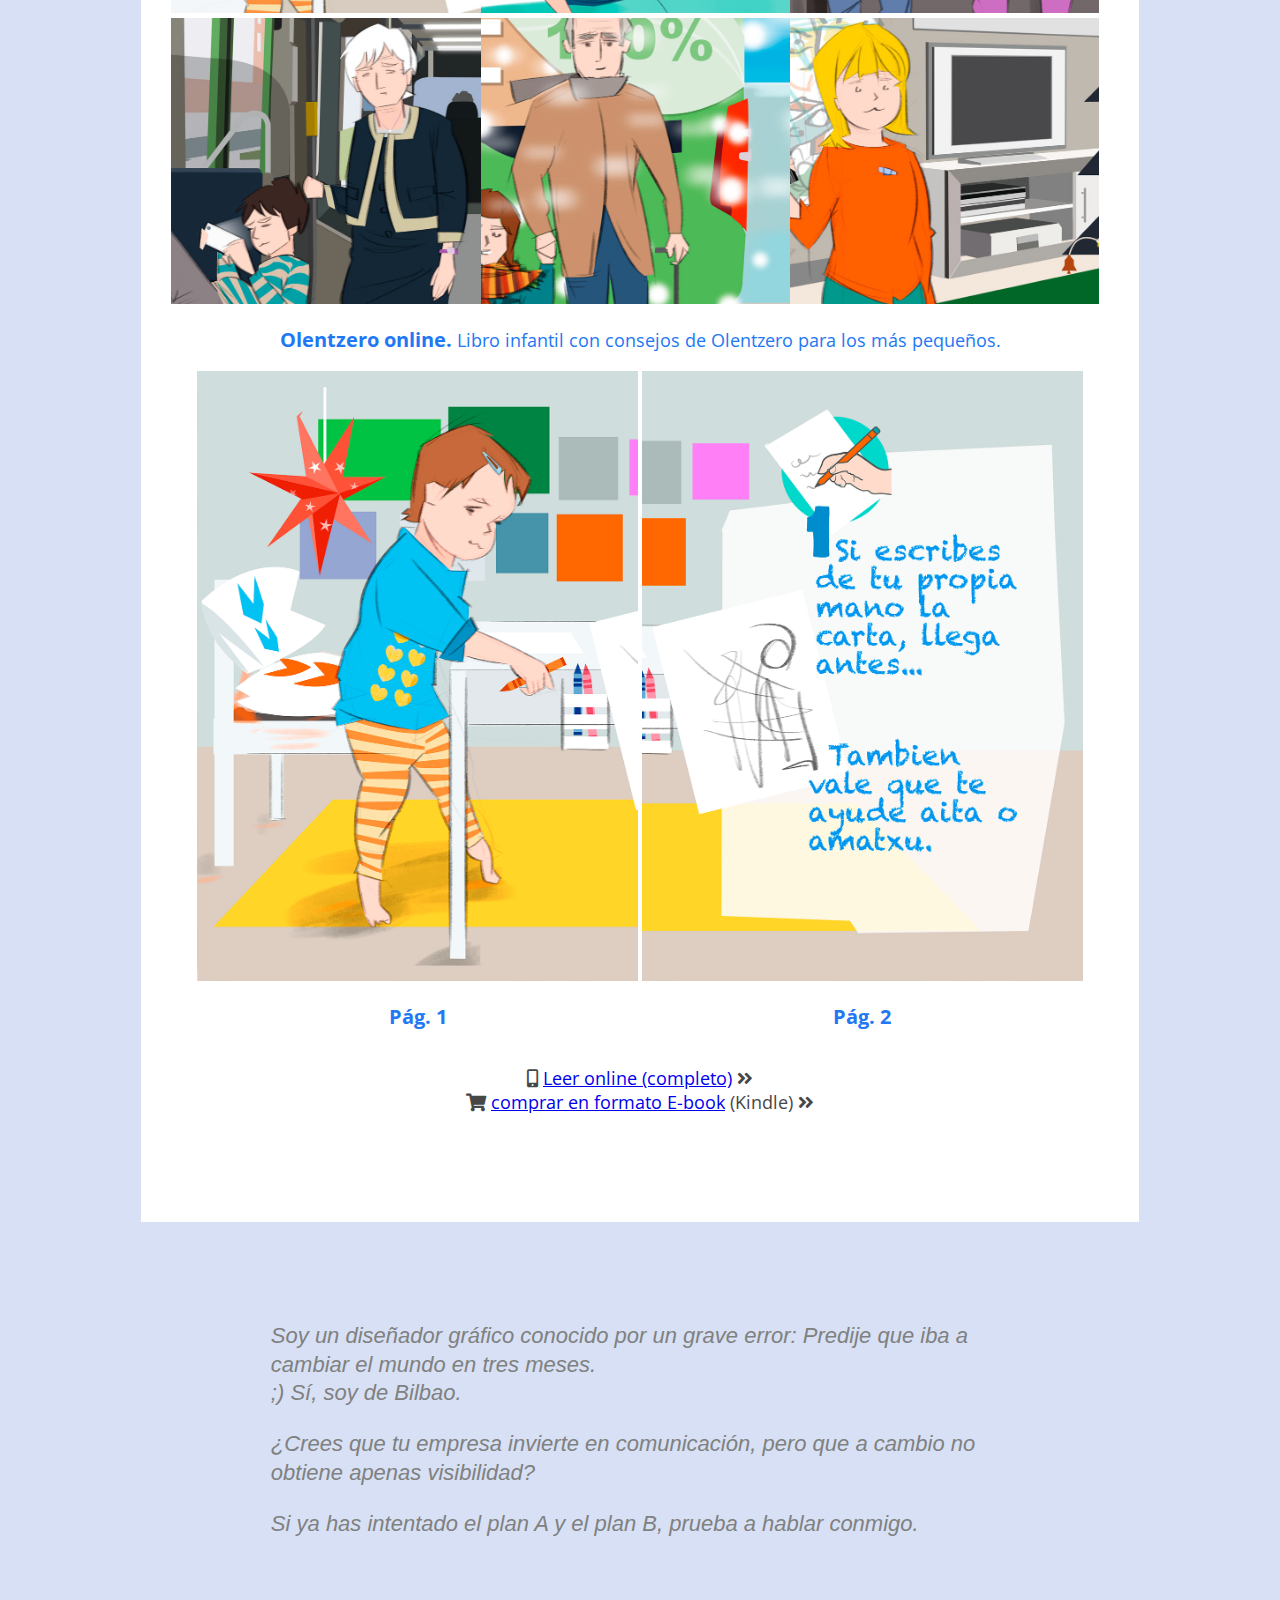
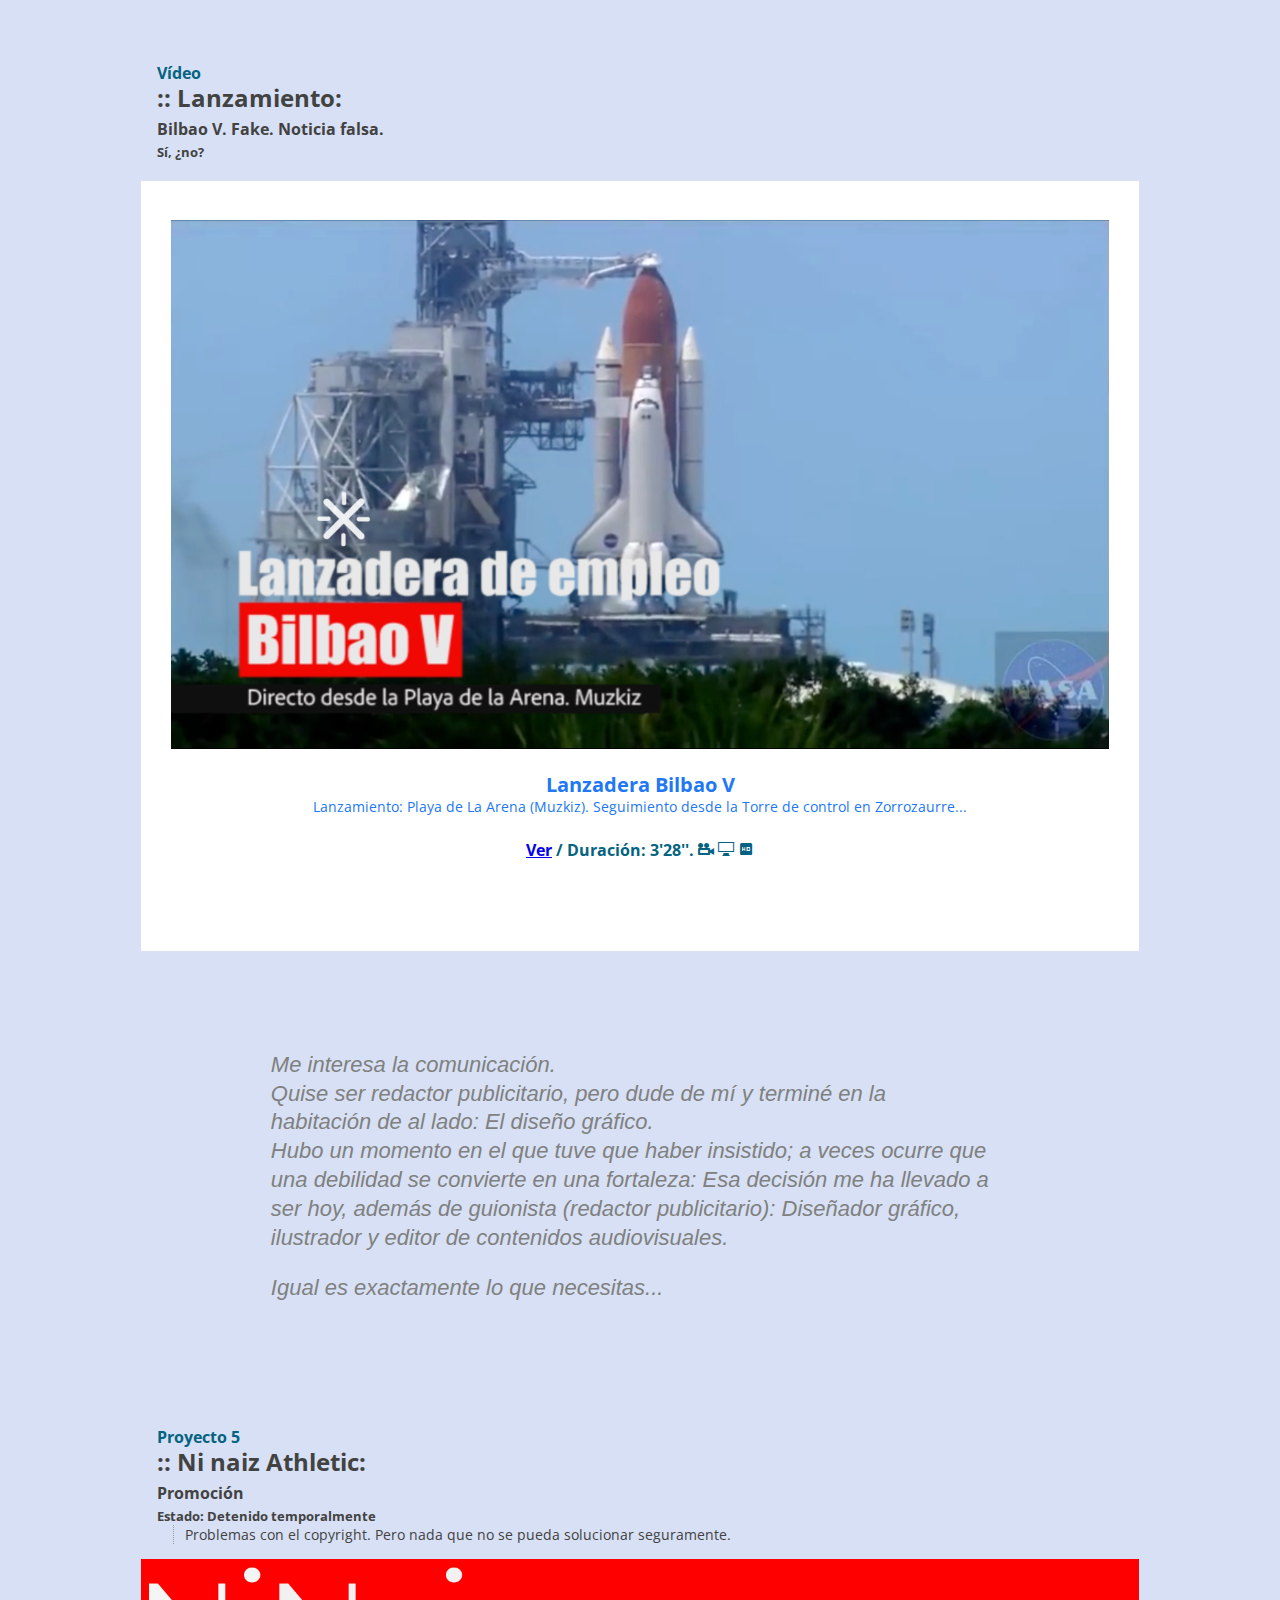
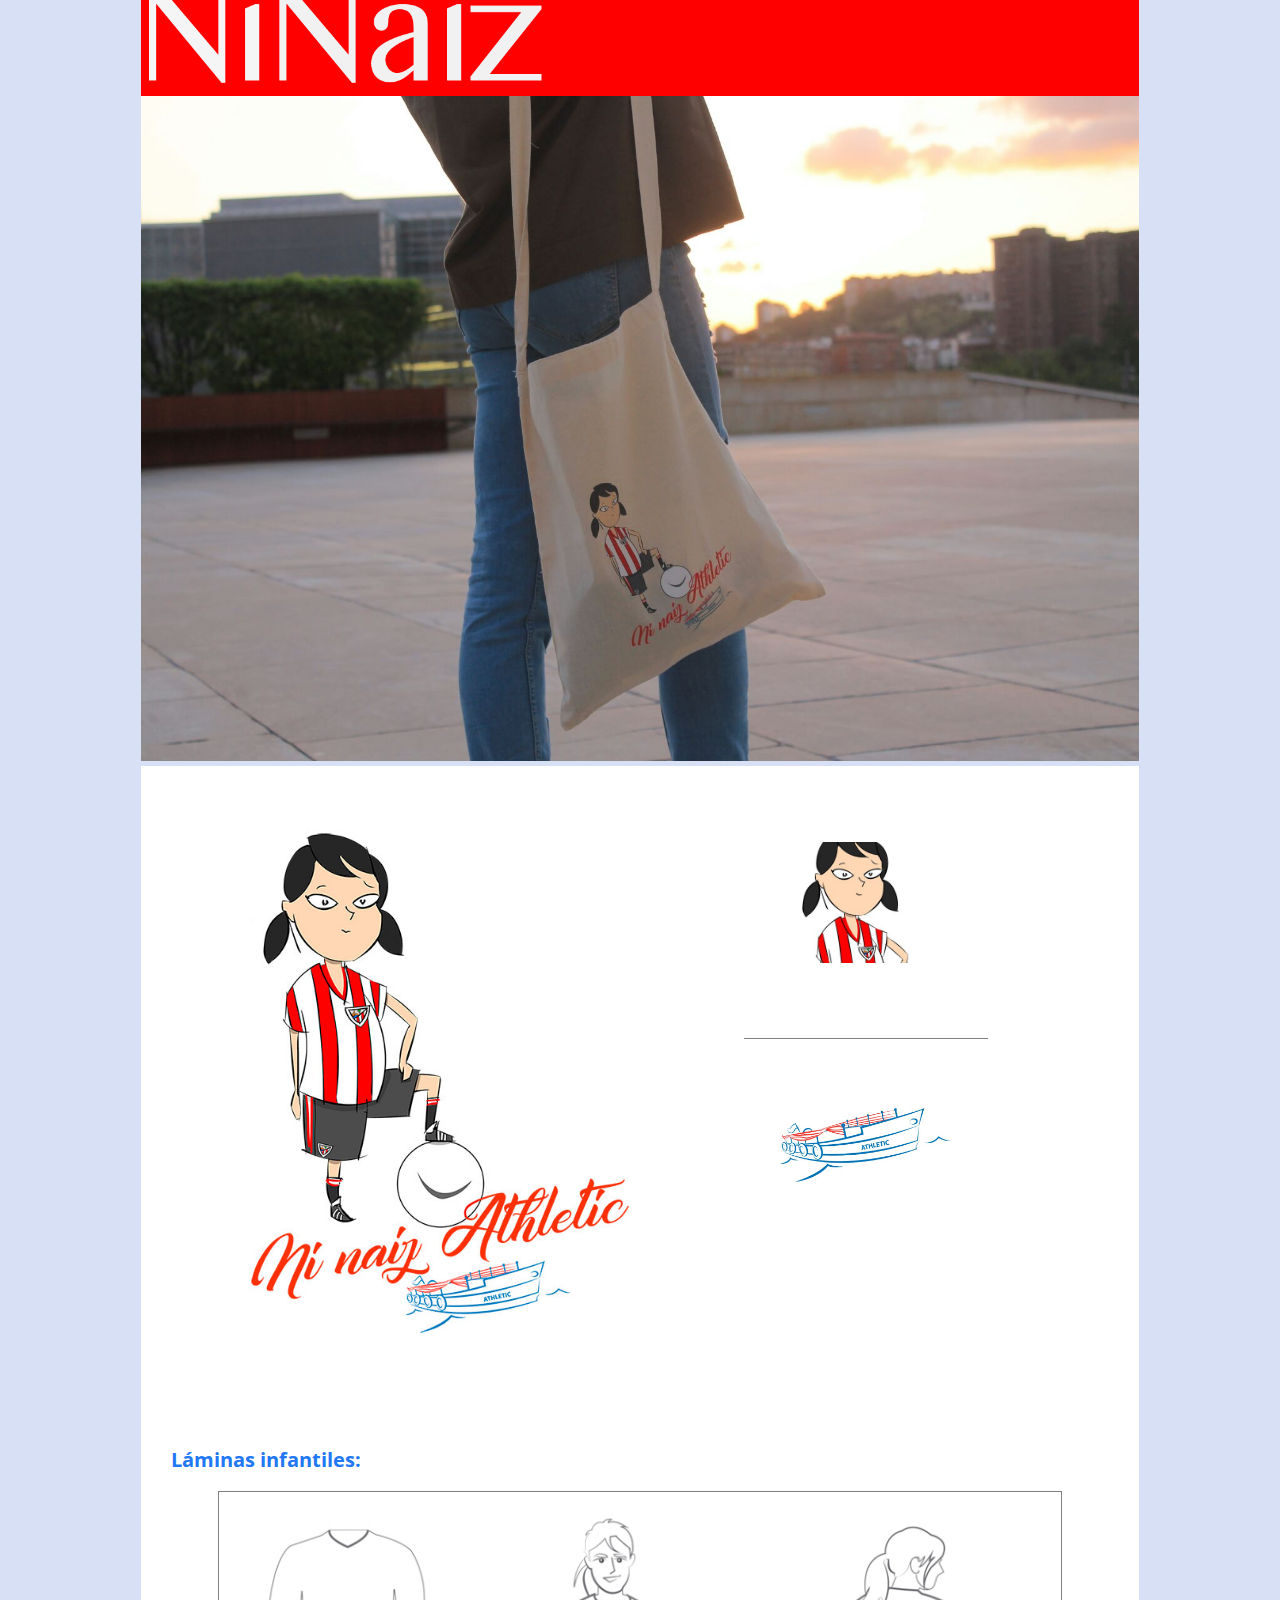
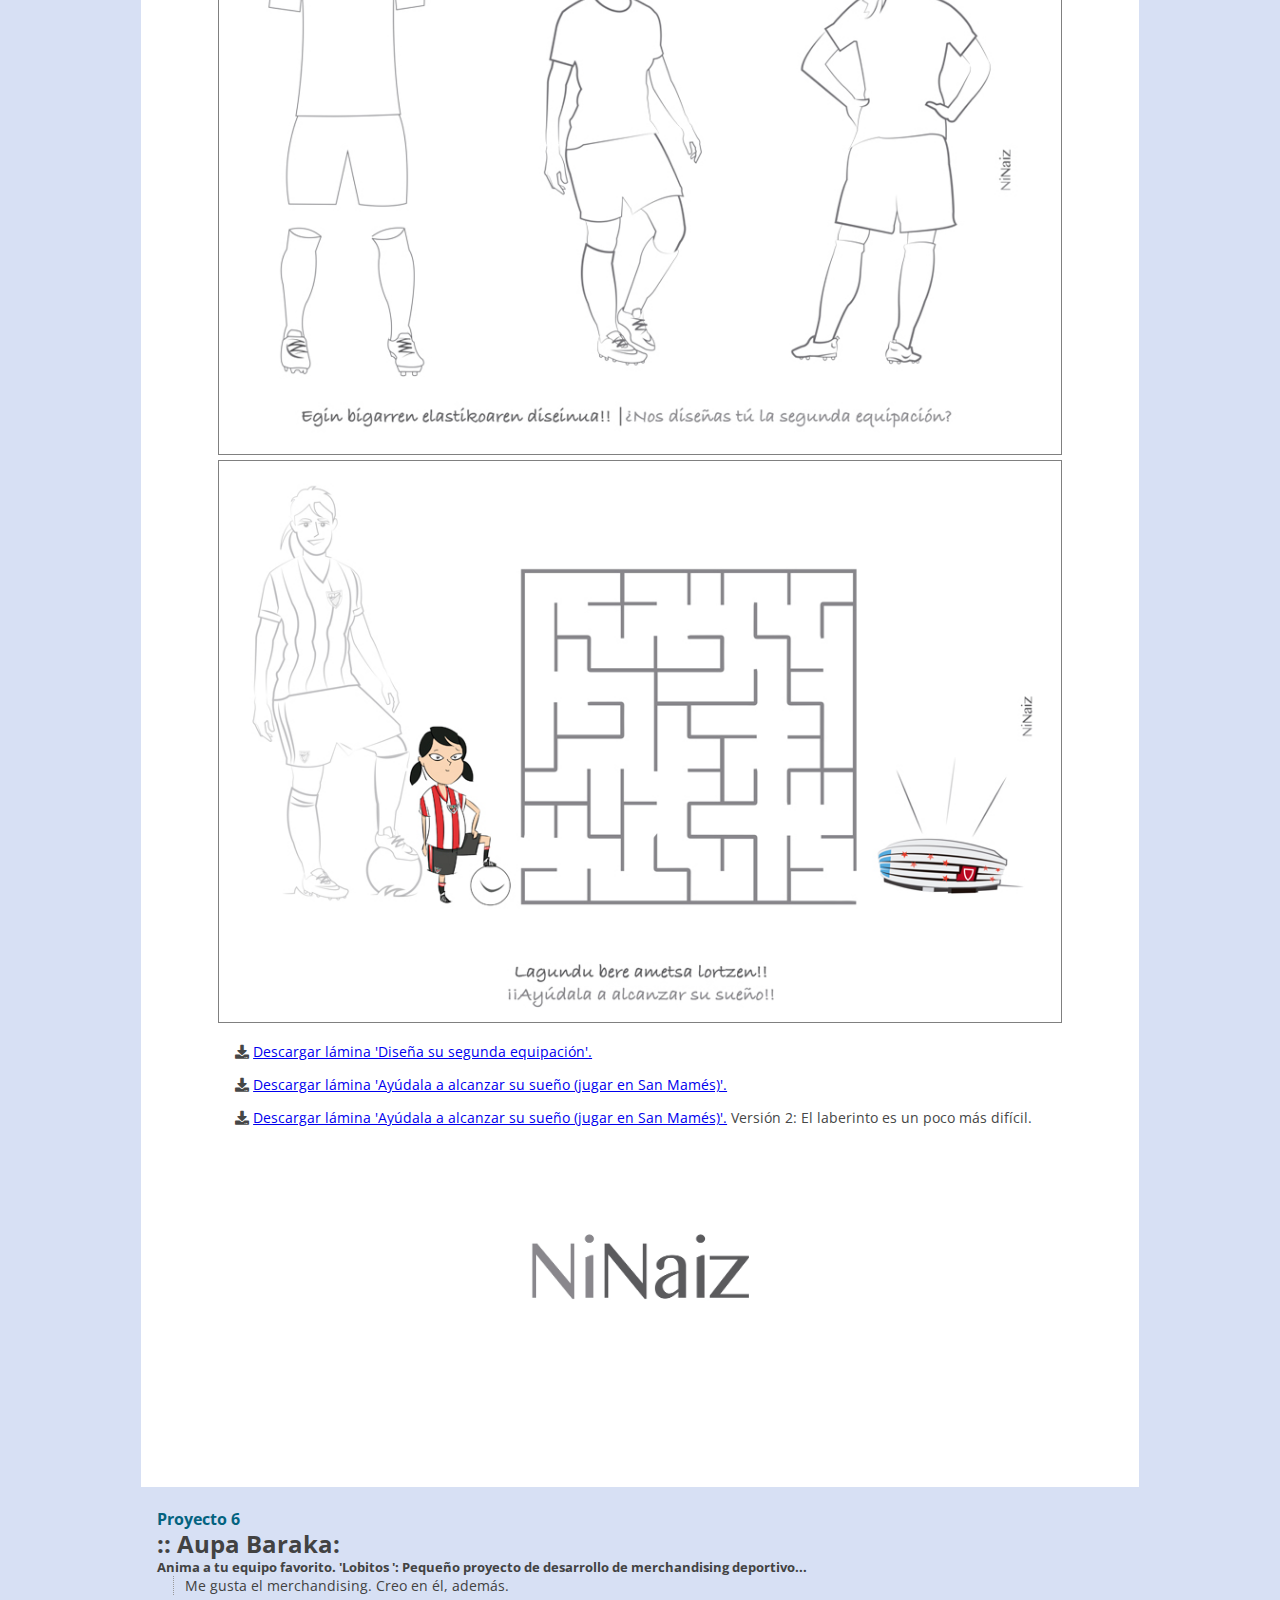
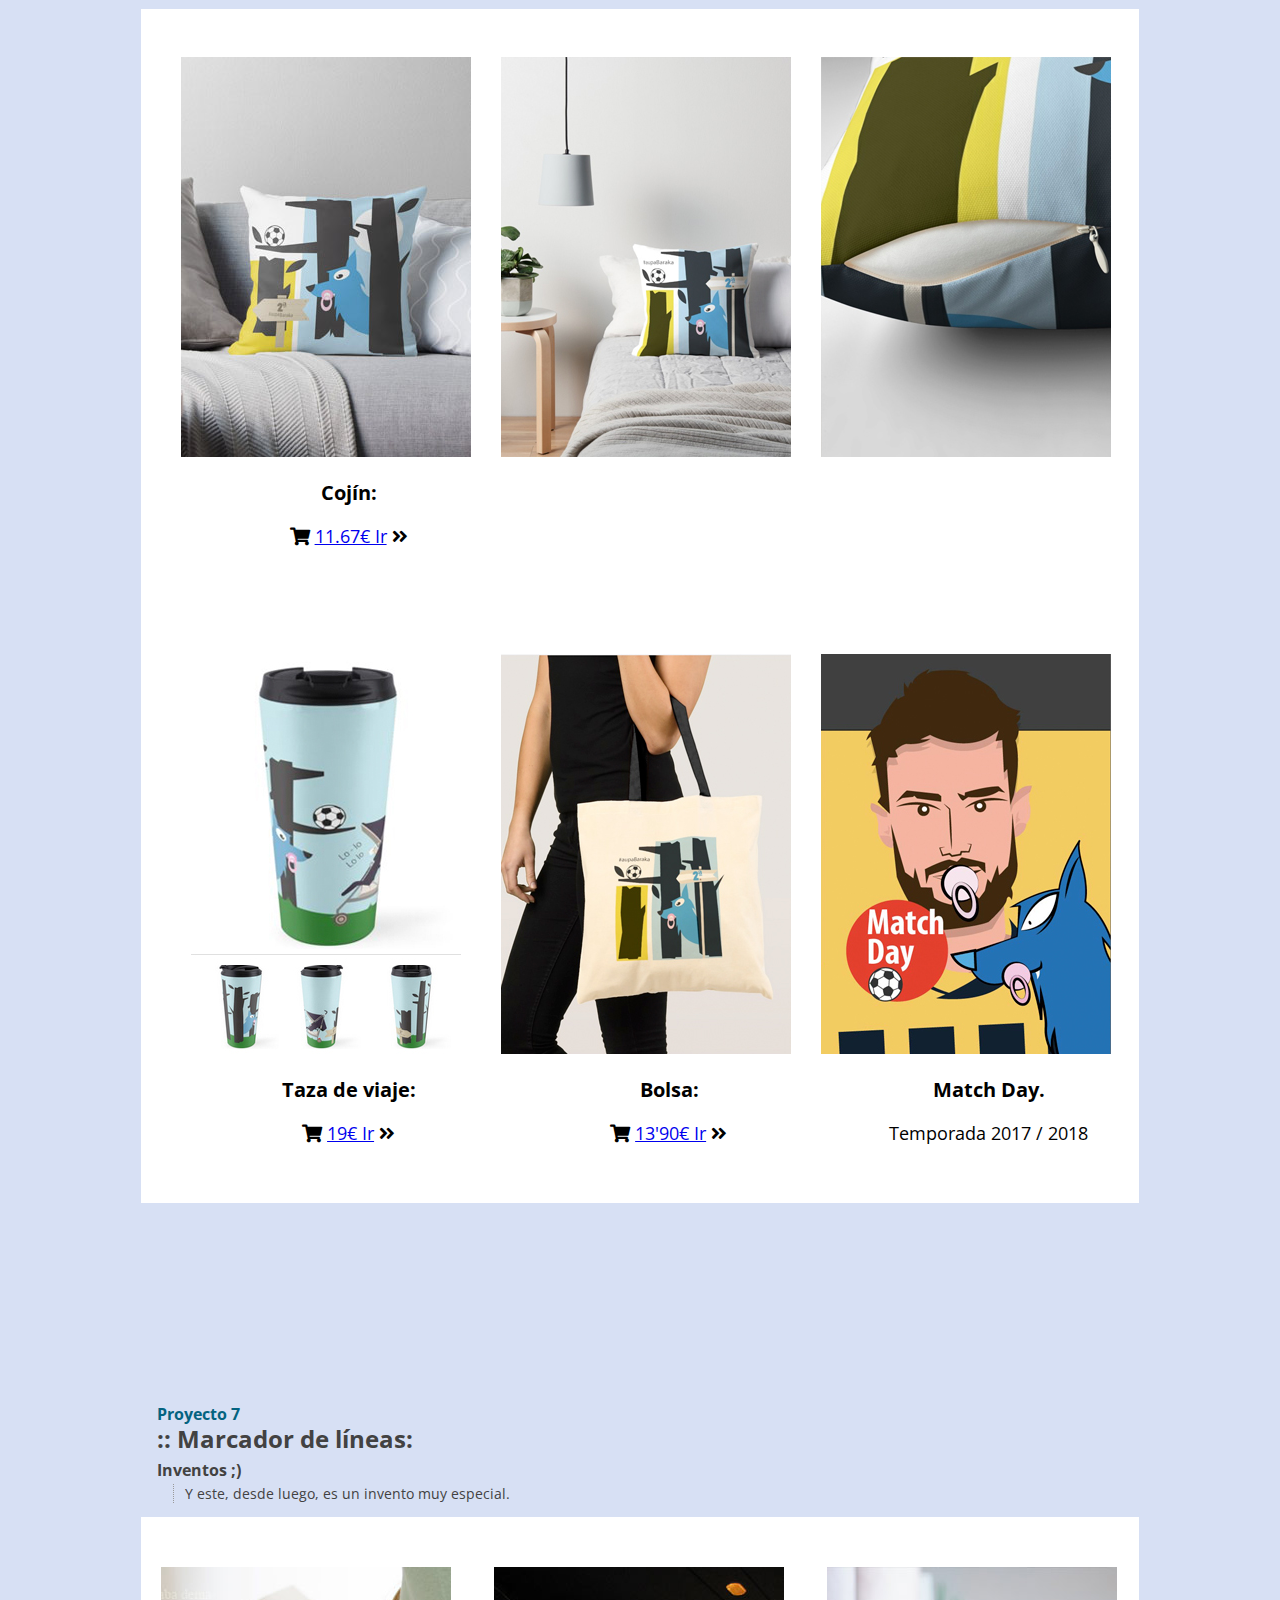
==== commit 8060f1b4: "Añadido el link del video de Thermomix en Vimeo" ====
--- a/index.html
+++ b/index.html
@@ -106,7 +106,7 @@
             <img src="img/cartel_thermomix.jpg" alt="">
           </figure>
           <h3>Nuevo Thermomix: Th1-721.<span class="texto_reducir">¡¿Podrías haberle avisado de que no ibas a venir a comer?!</span></h3>
-          <h4><a href="https://vimeo.com/elpayoquedibuja/genesis">Ver </a> / Duración: 1'. <span class="icon-video-camera gray"></span> <span class="icon-display gray"></span> <span class="icon-hd gray"></span> </h4>
+          <h4><a href="https://vimeo.com/323779553">Ver </a> / Duración: 1'30''. <span class="icon-video-camera gray"></span> <span class="icon-display gray"></span> <span class="icon-hd gray"></span> </h4>
         </article>
         <!-- <article class="youtube">
           <figure>
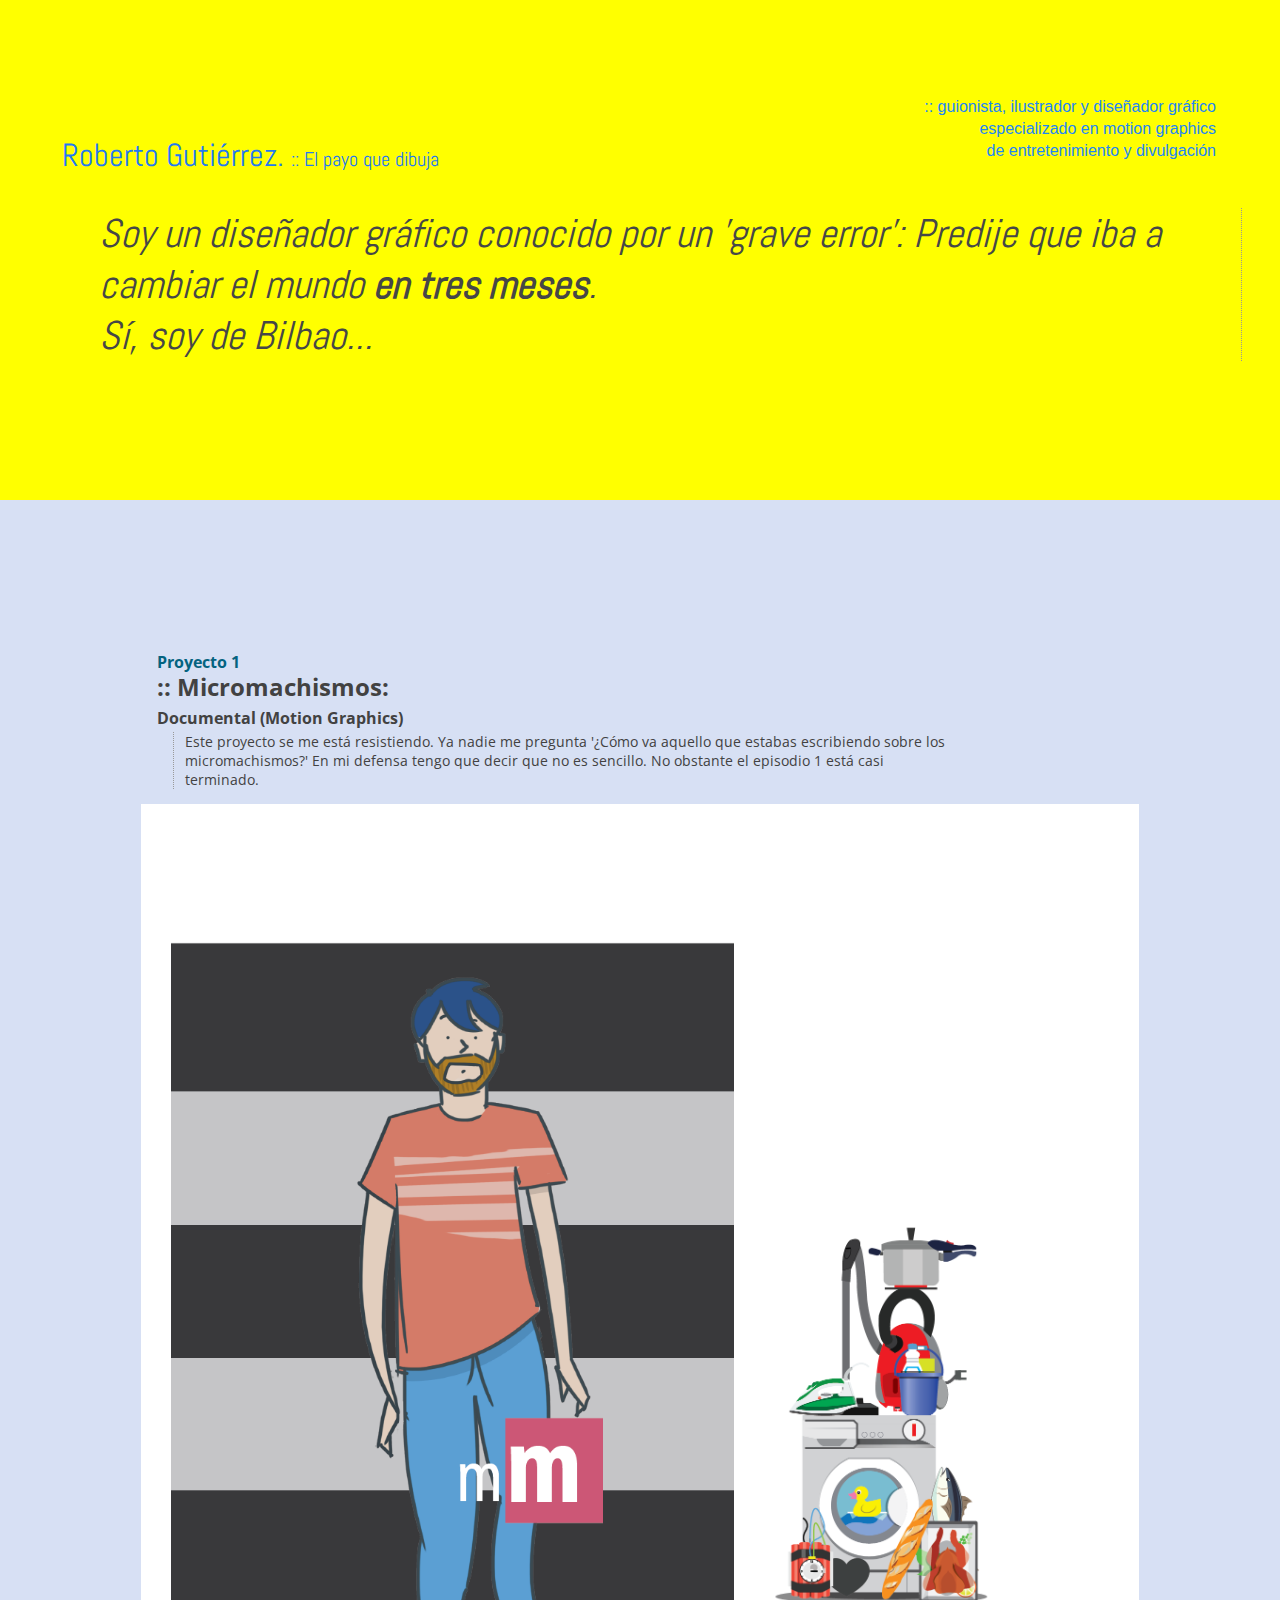
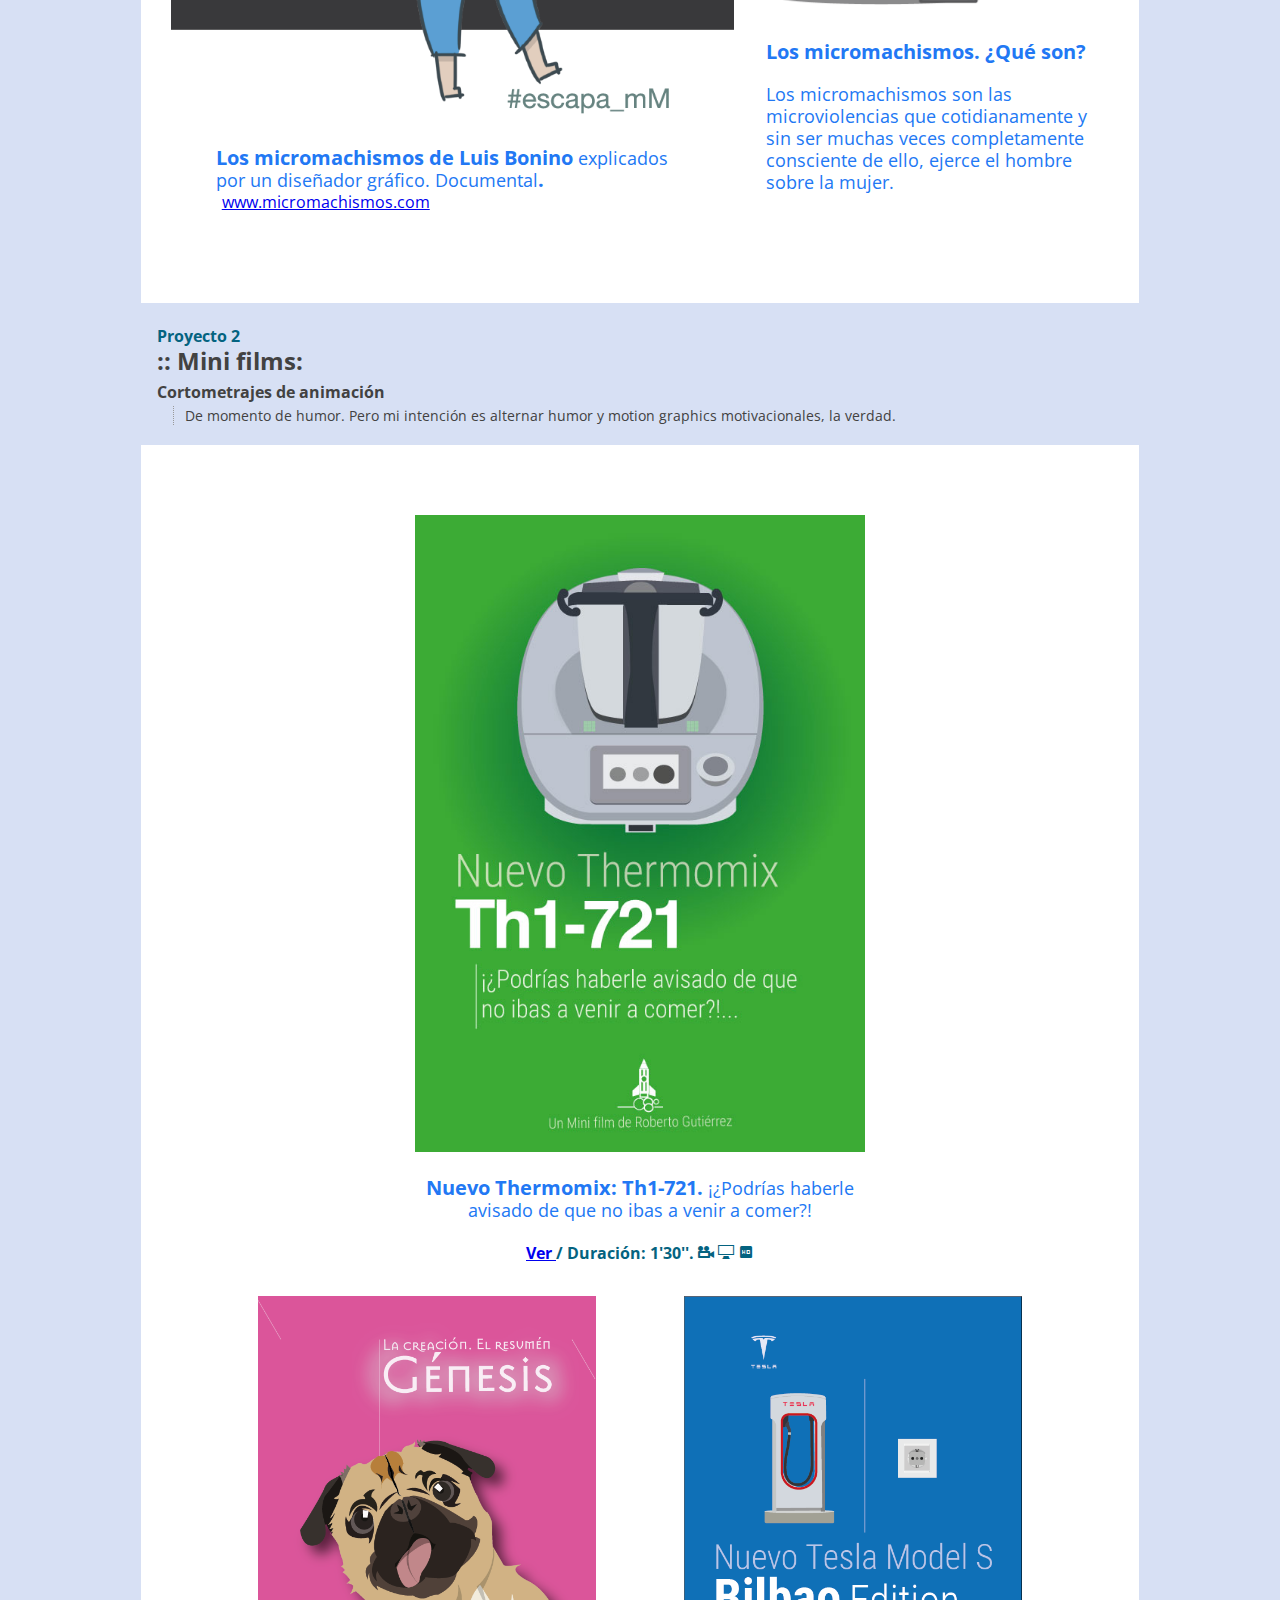
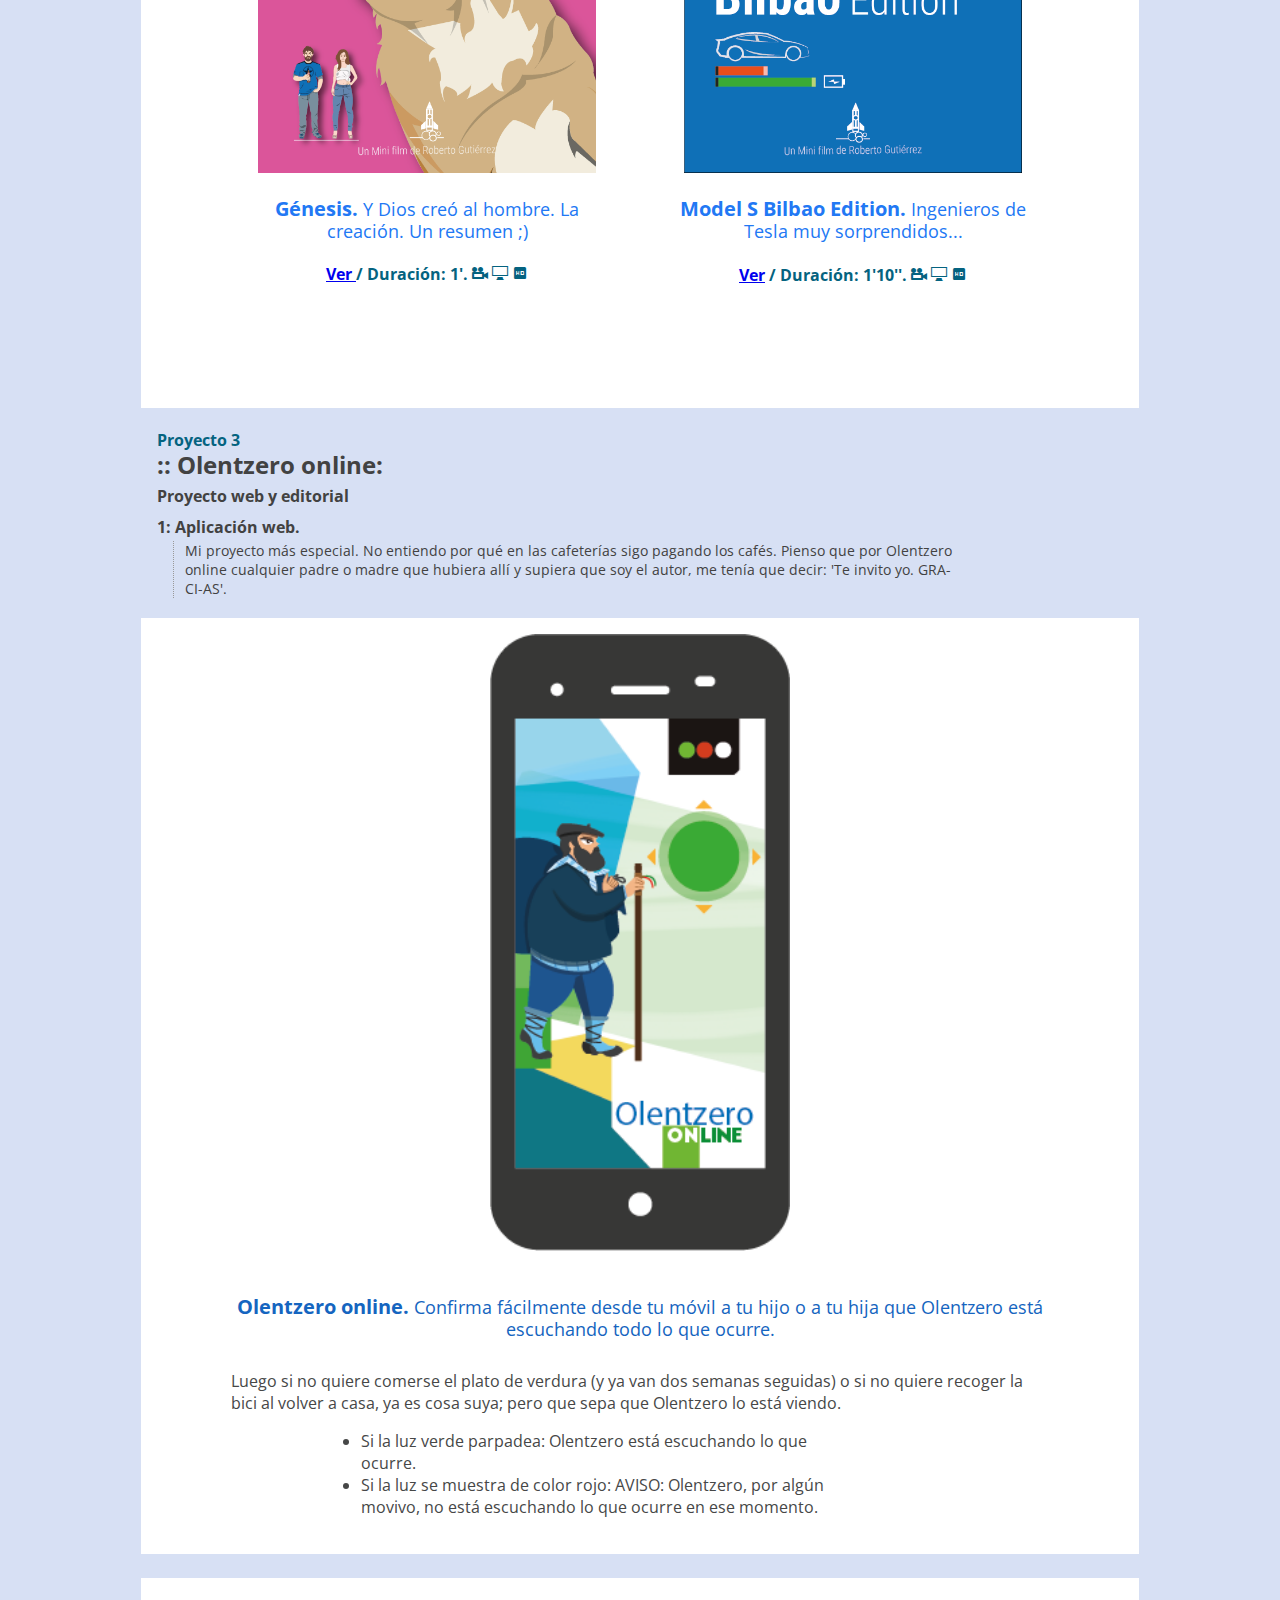
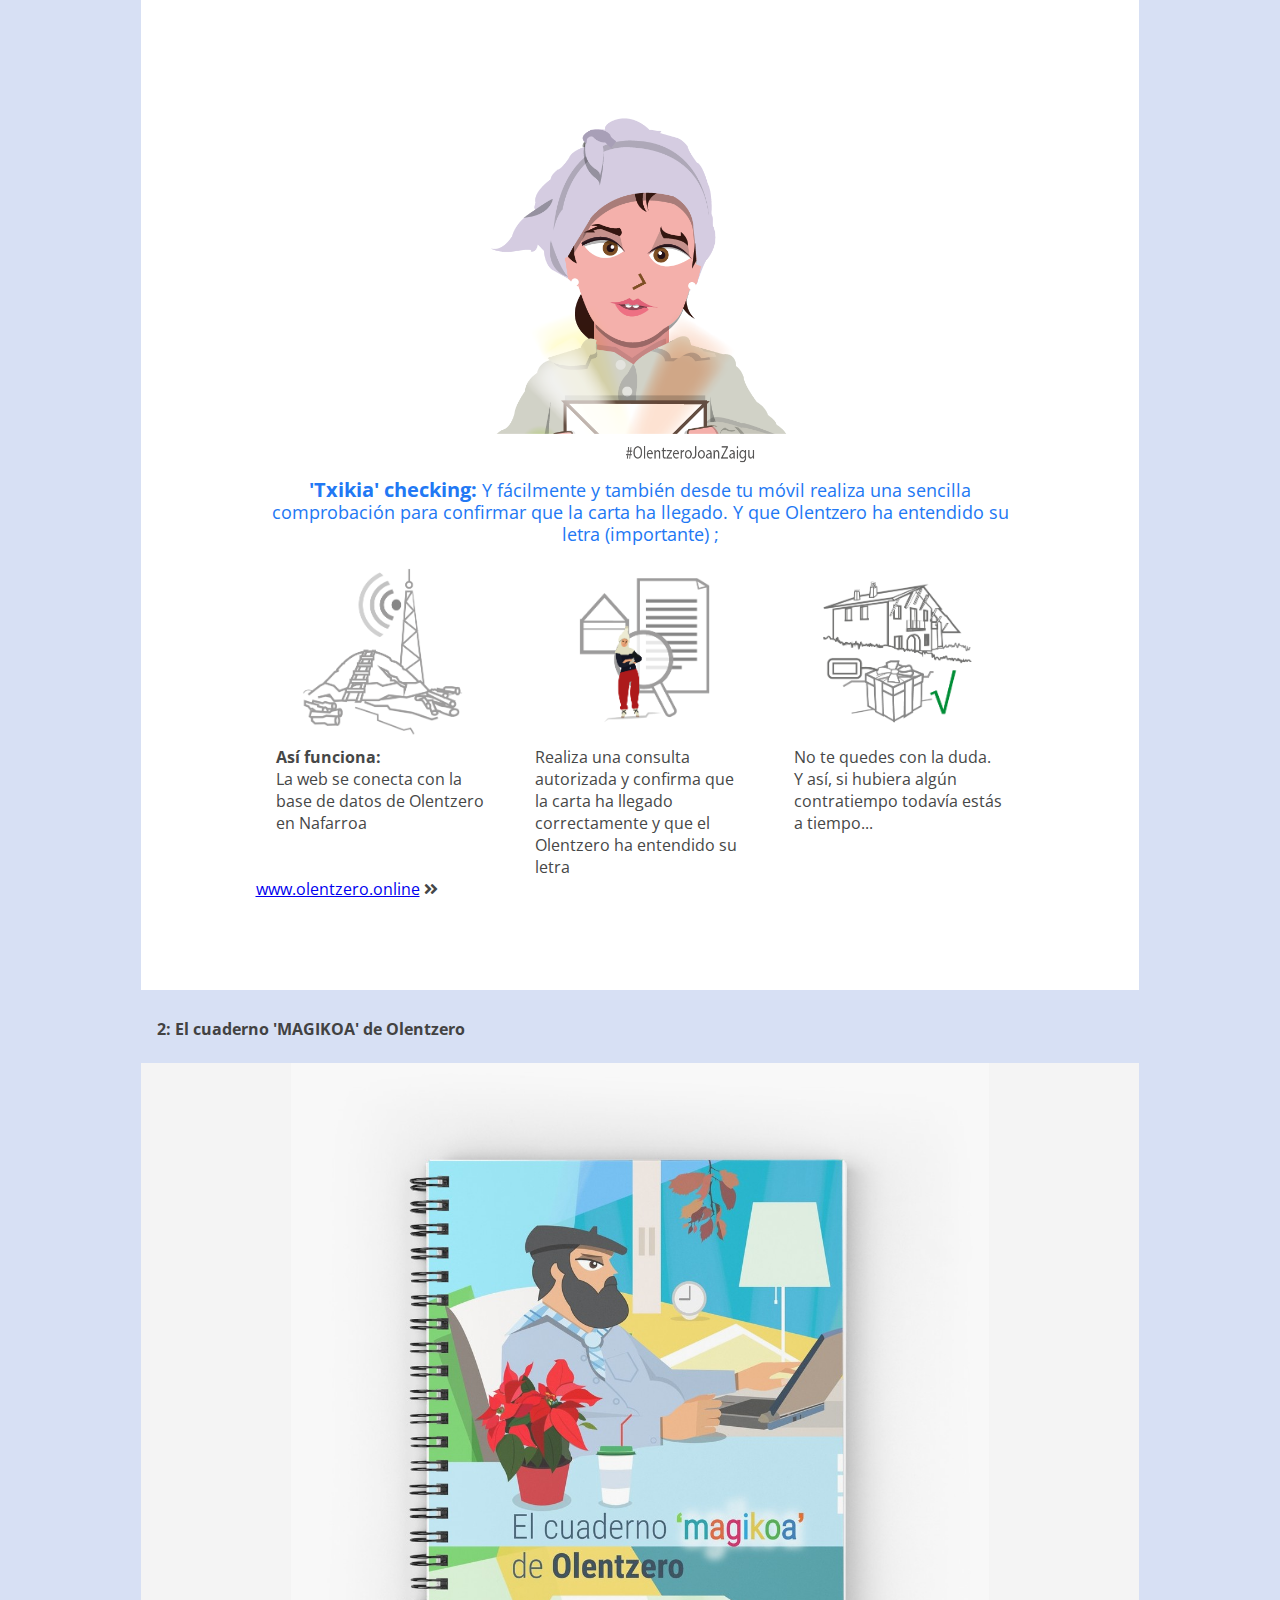
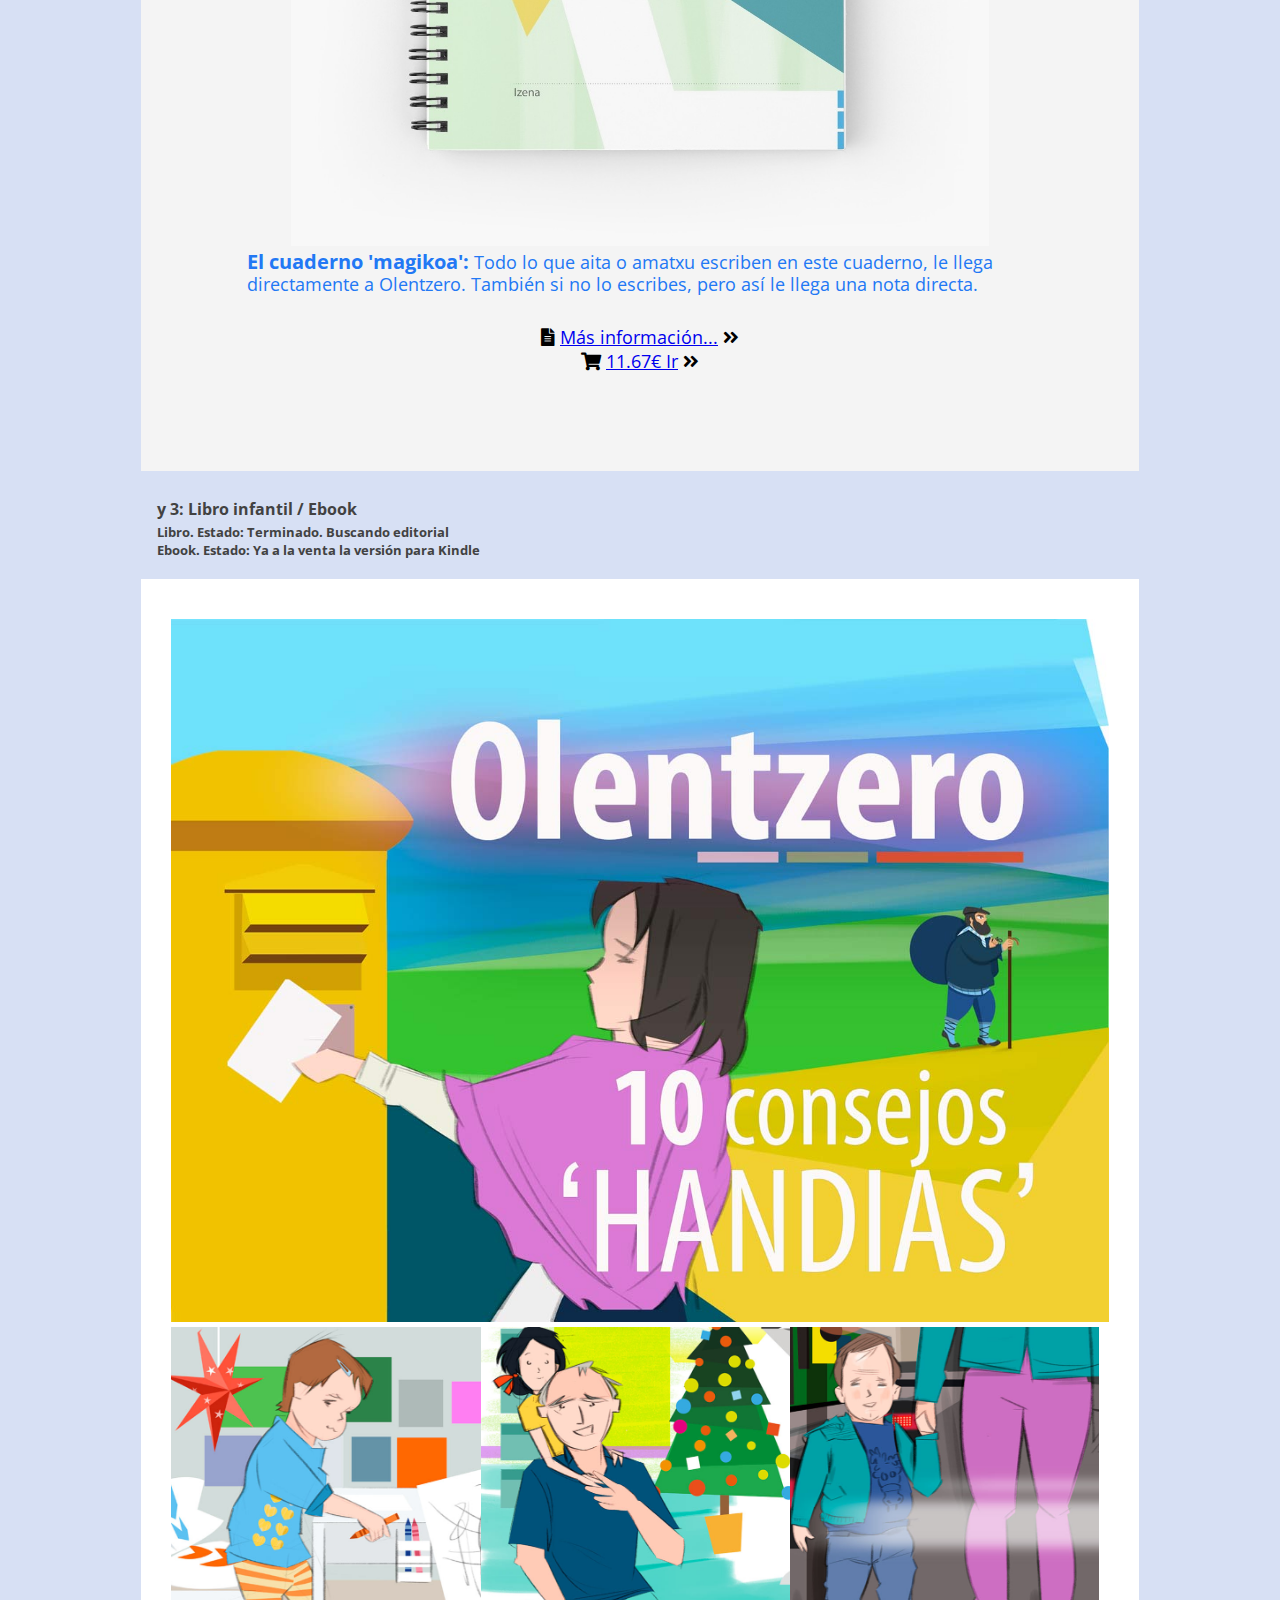
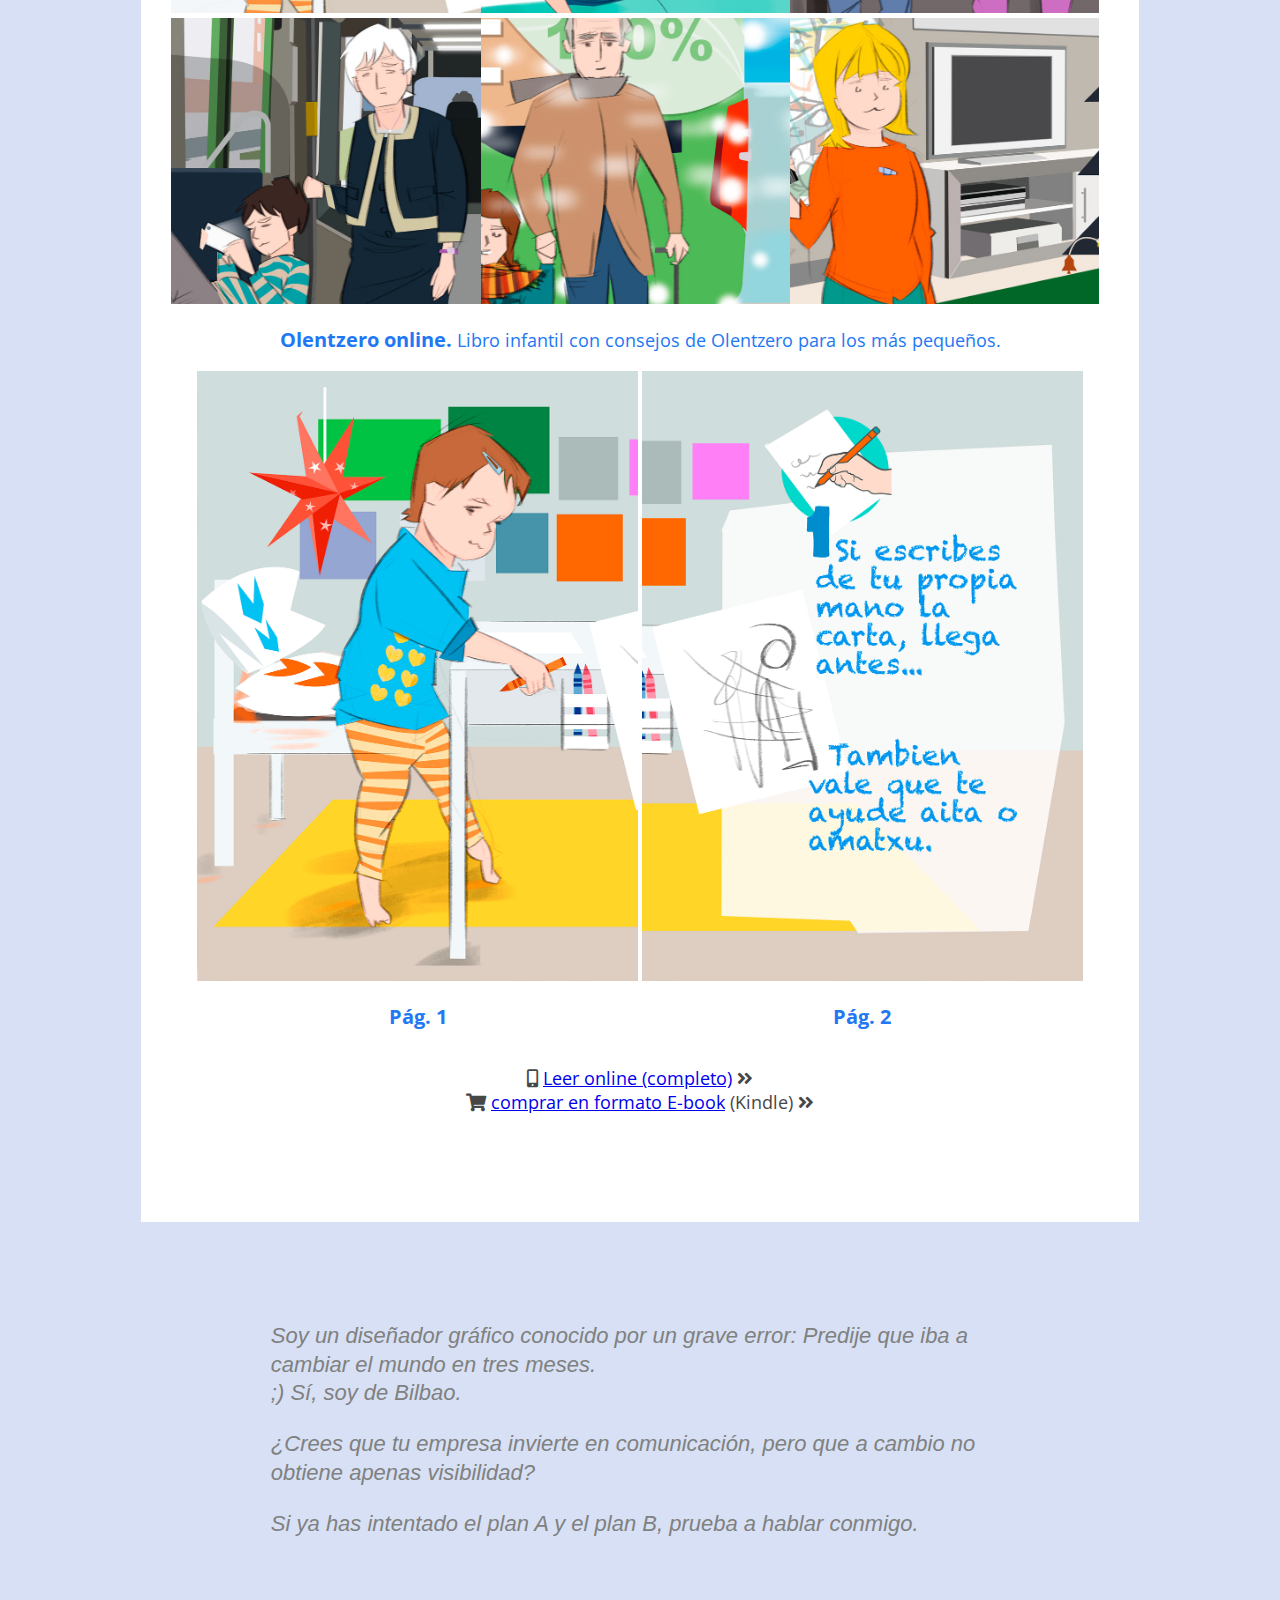
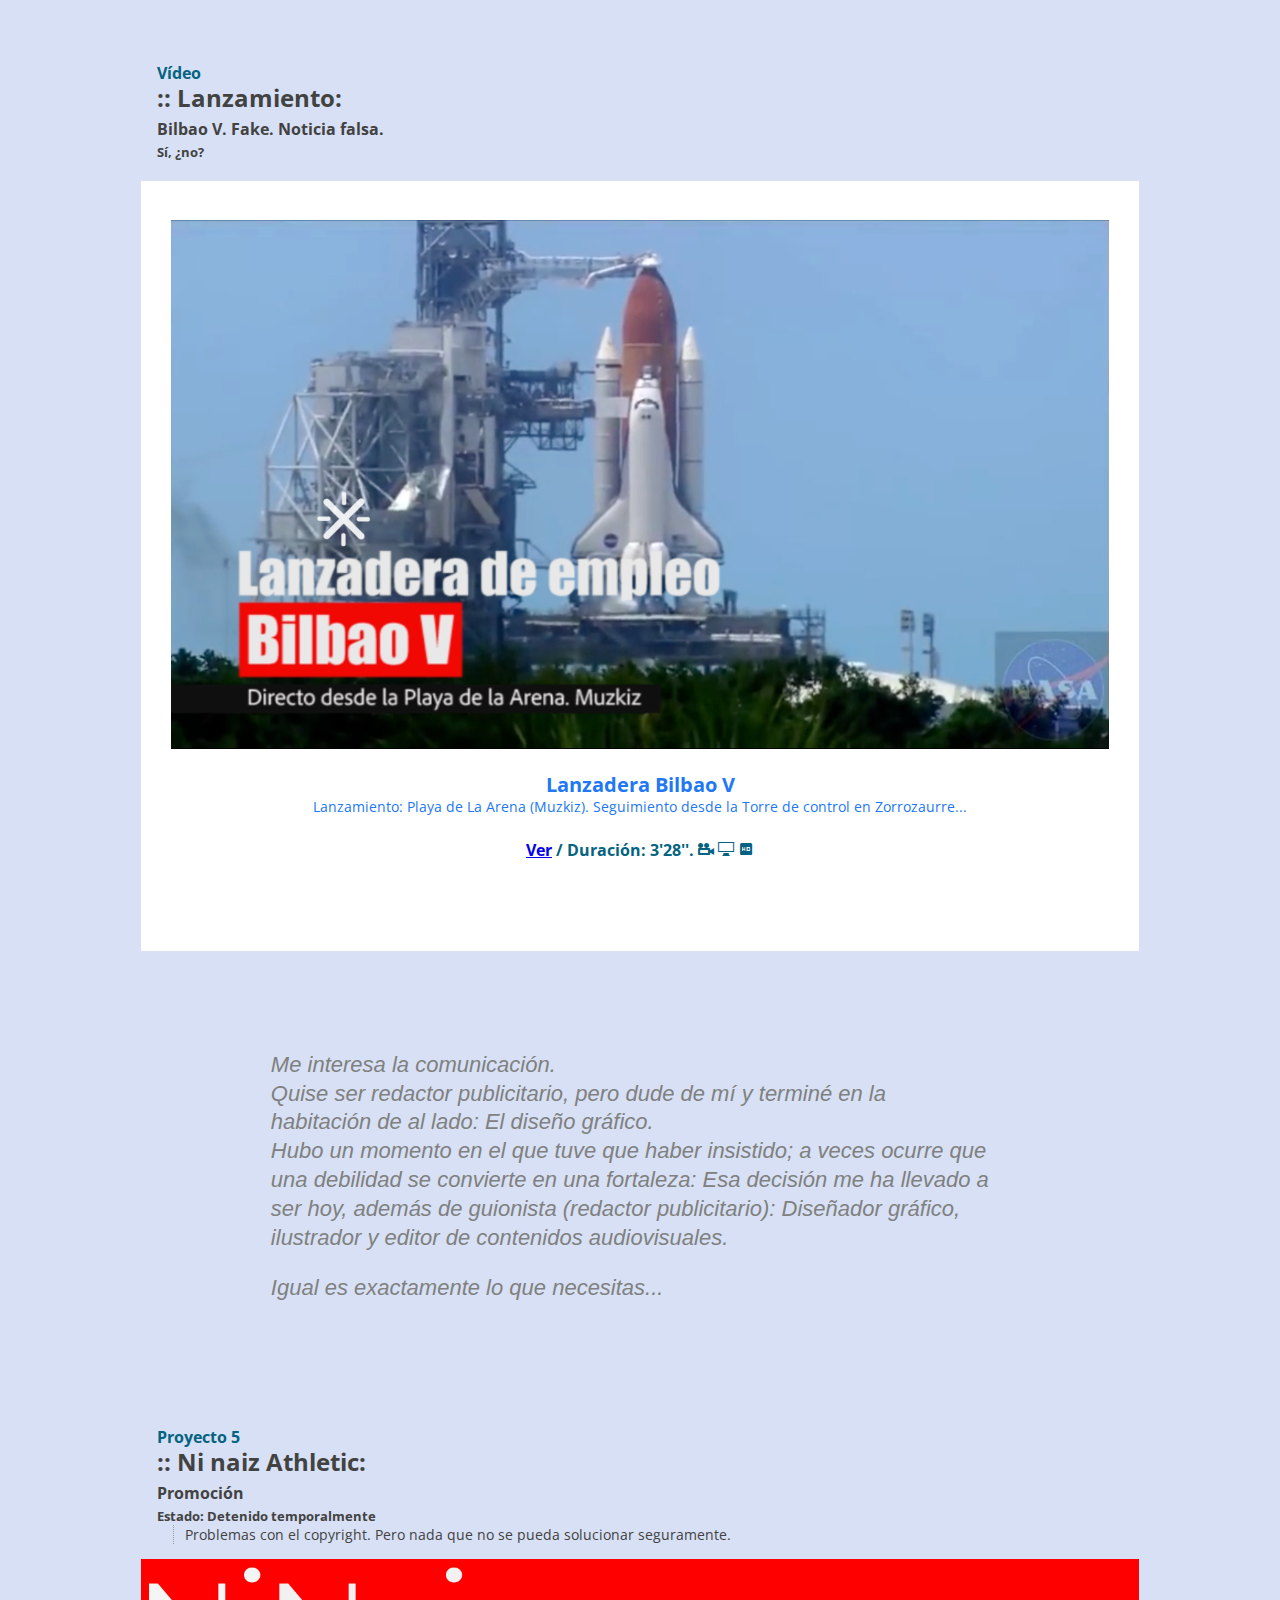
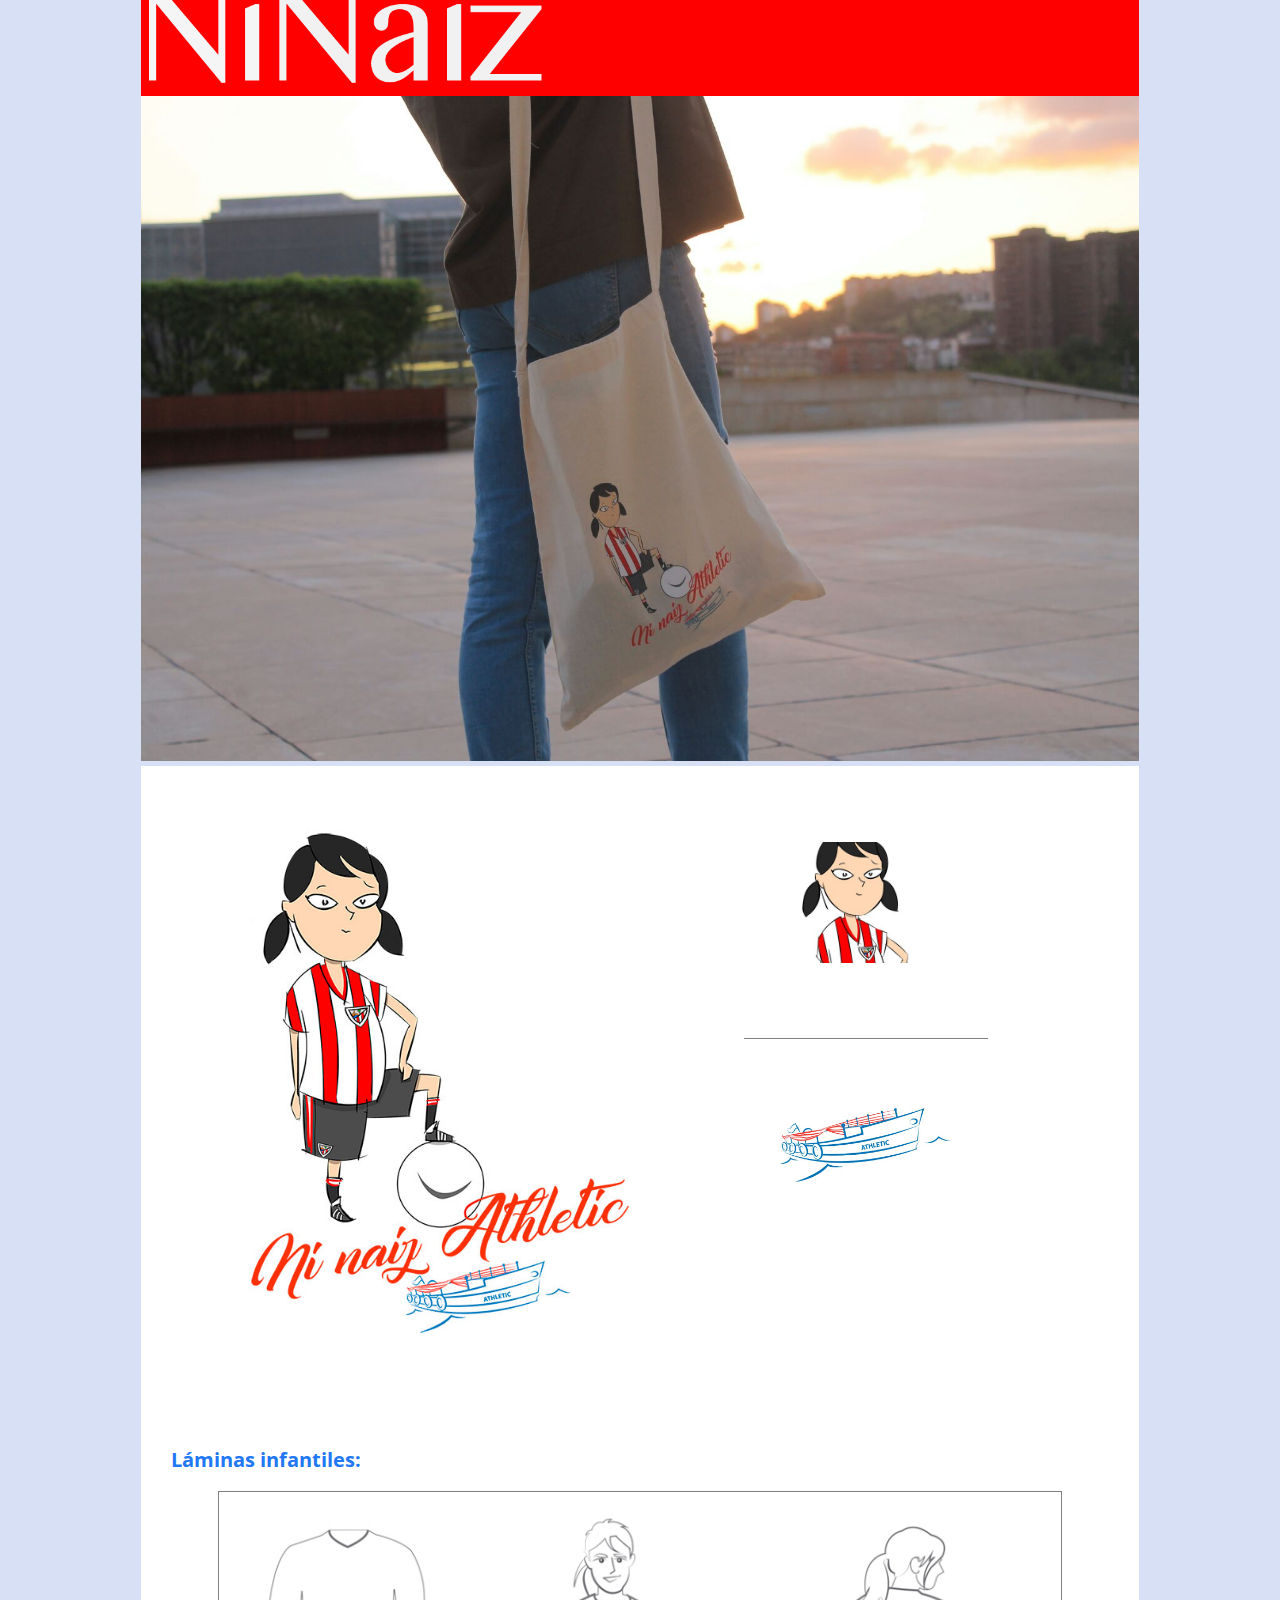
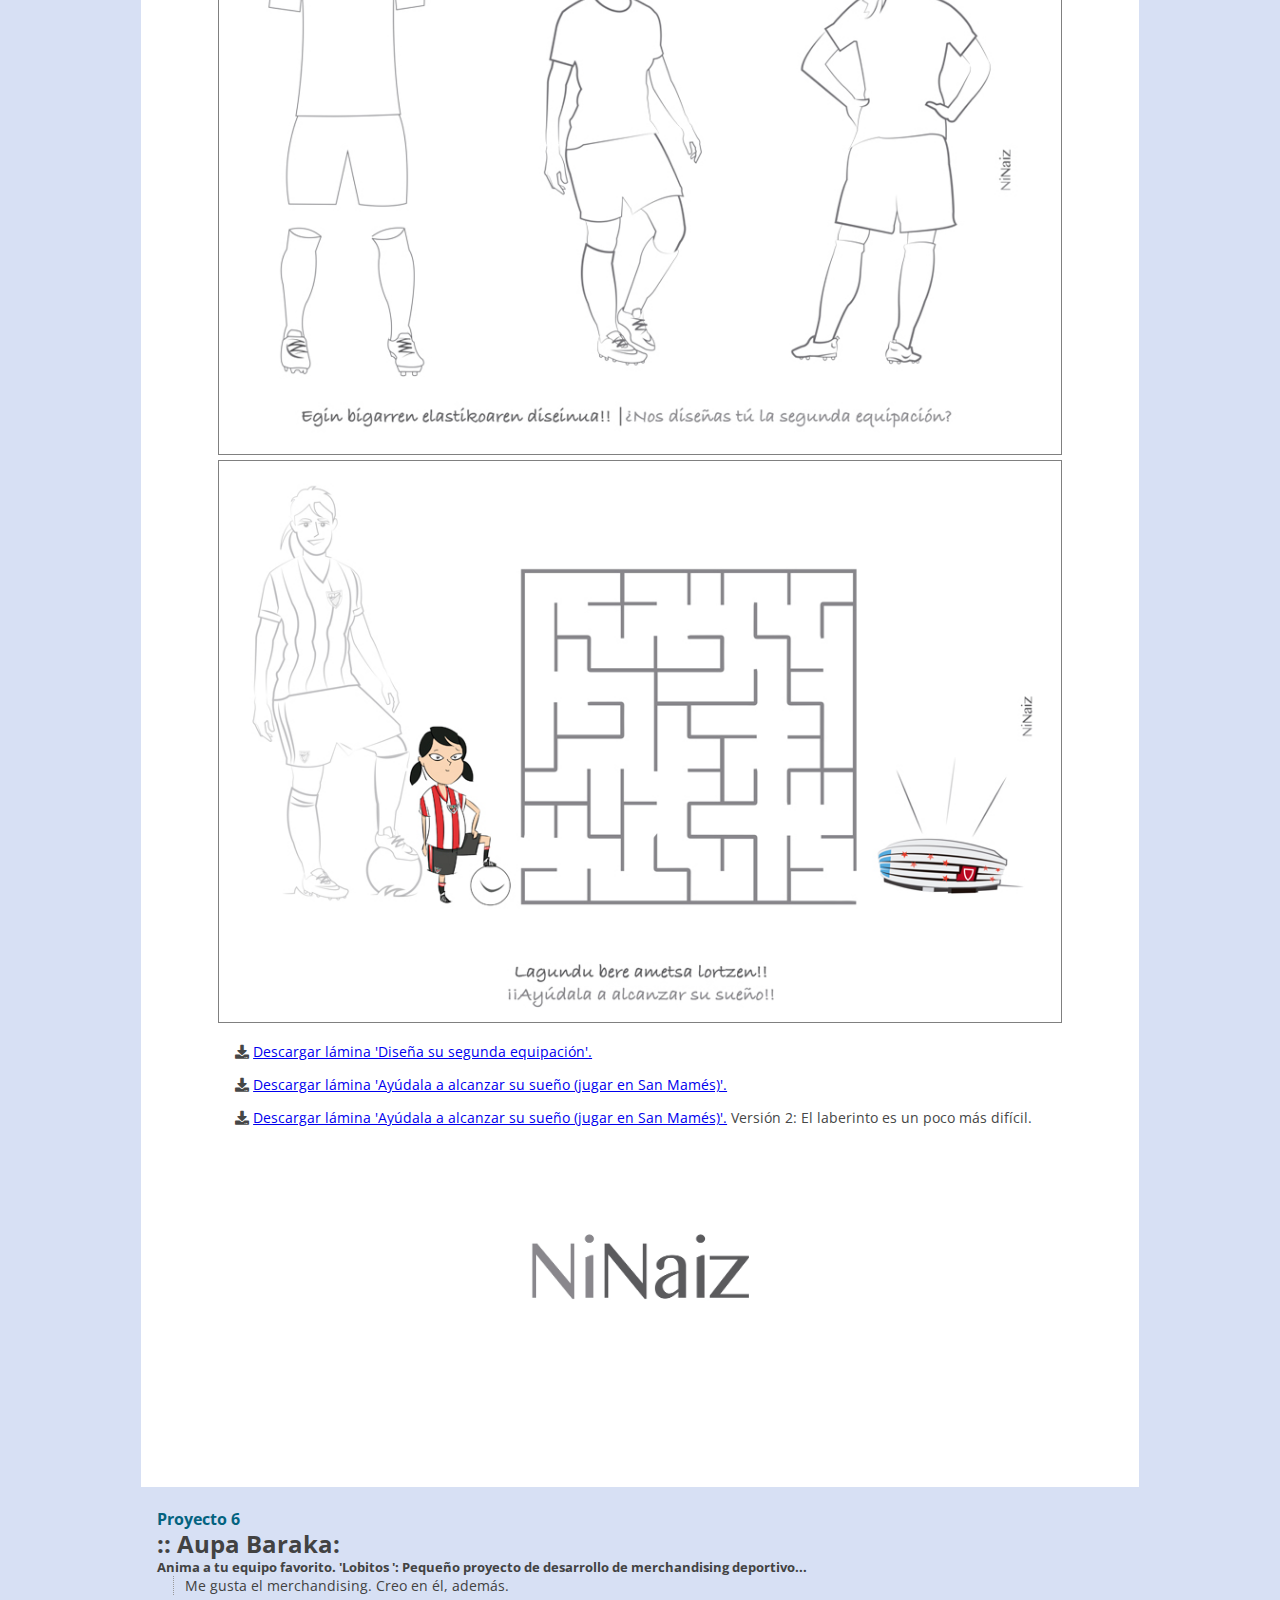
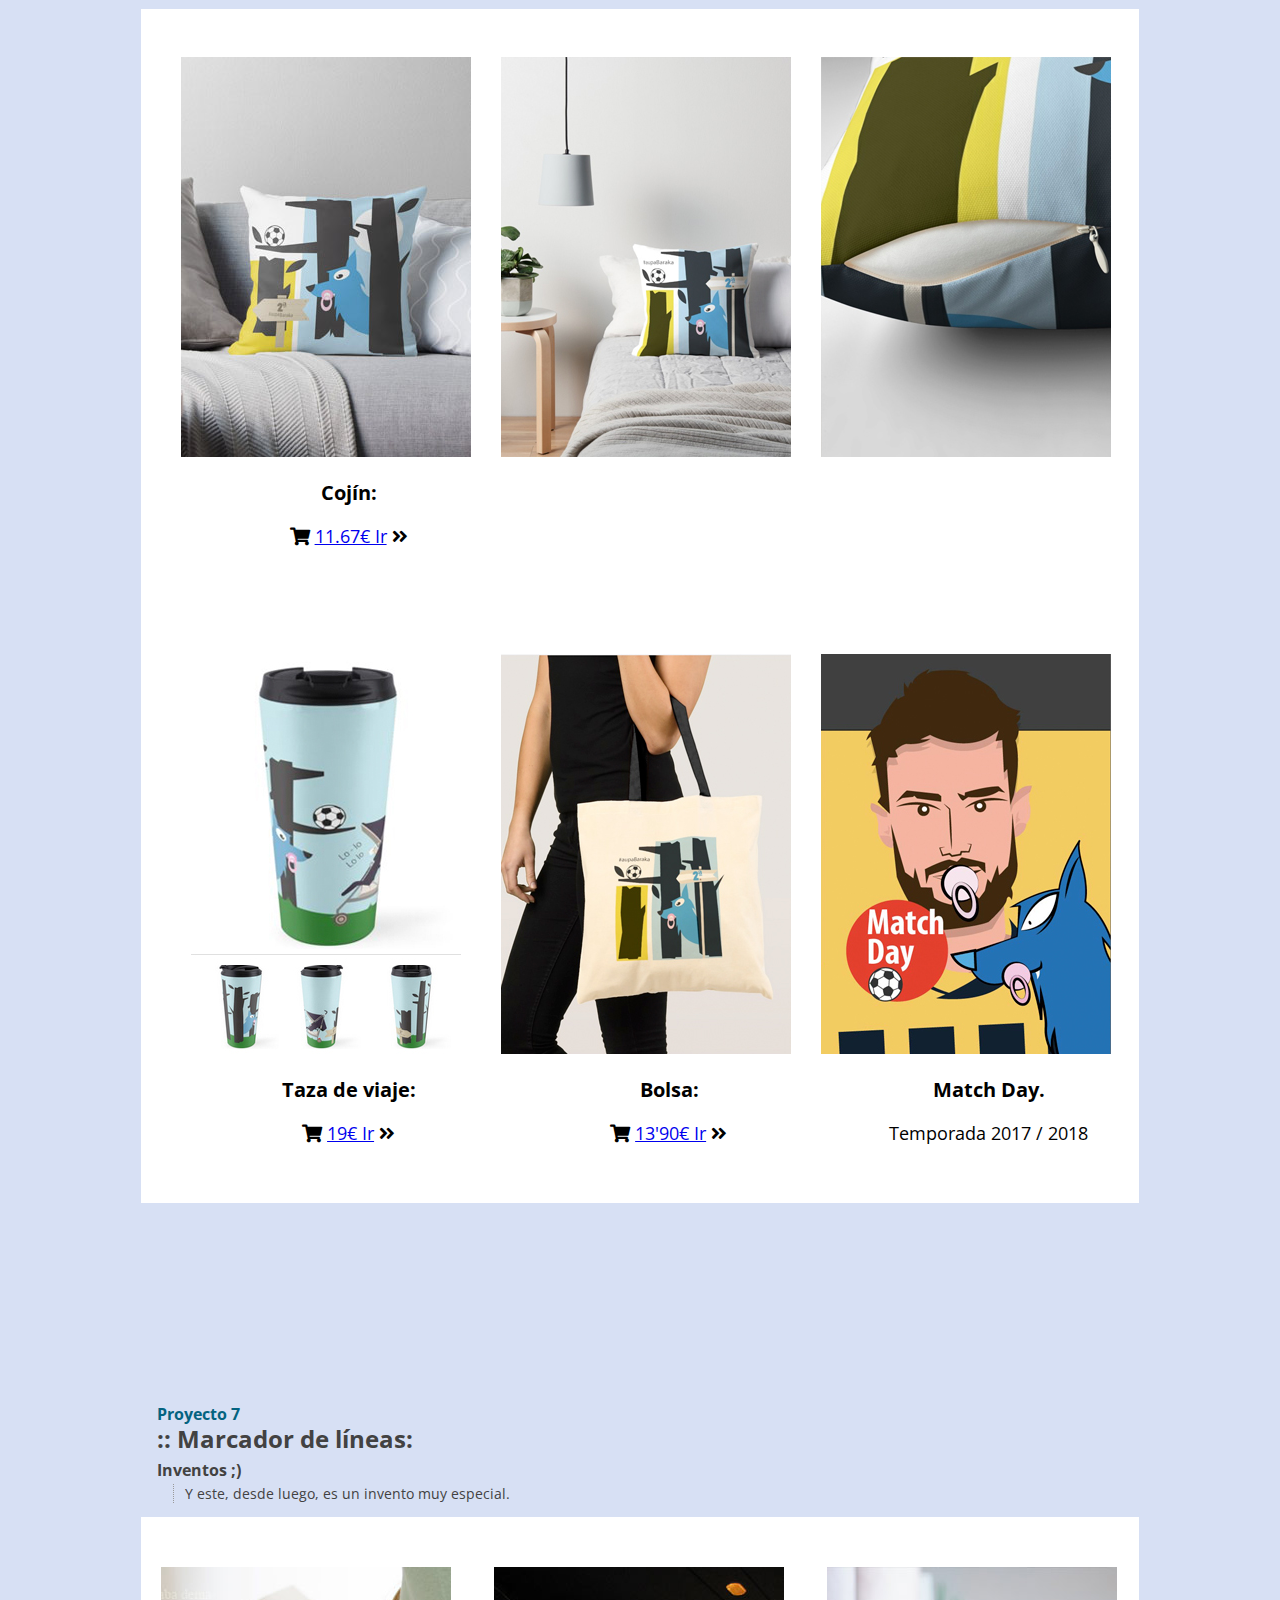
==== commit 282260e2: "añadido un espacio al link" ====
--- a/index.html
+++ b/index.html
@@ -105,7 +105,7 @@
           <figure>
             <img src="img/cartel_thermomix.jpg" alt="">
           </figure>
-          <h3>Nuevo Thermomix: Th1-721.<span class="texto_reducir">¡¿Podrías haberle avisado de que no ibas a venir a comer?!</span></h3>
+          <h3>Nuevo Thermomix: Th1-721.<span class="texto_reducir"> ¡¿Podrías haberle avisado de que no ibas a venir a comer?!</span></h3>
           <h4><a href="https://vimeo.com/323779553">Ver </a> / Duración: 1'30''. <span class="icon-video-camera gray"></span> <span class="icon-display gray"></span> <span class="icon-hd gray"></span> </h4>
         </article>
         <!-- <article class="youtube">
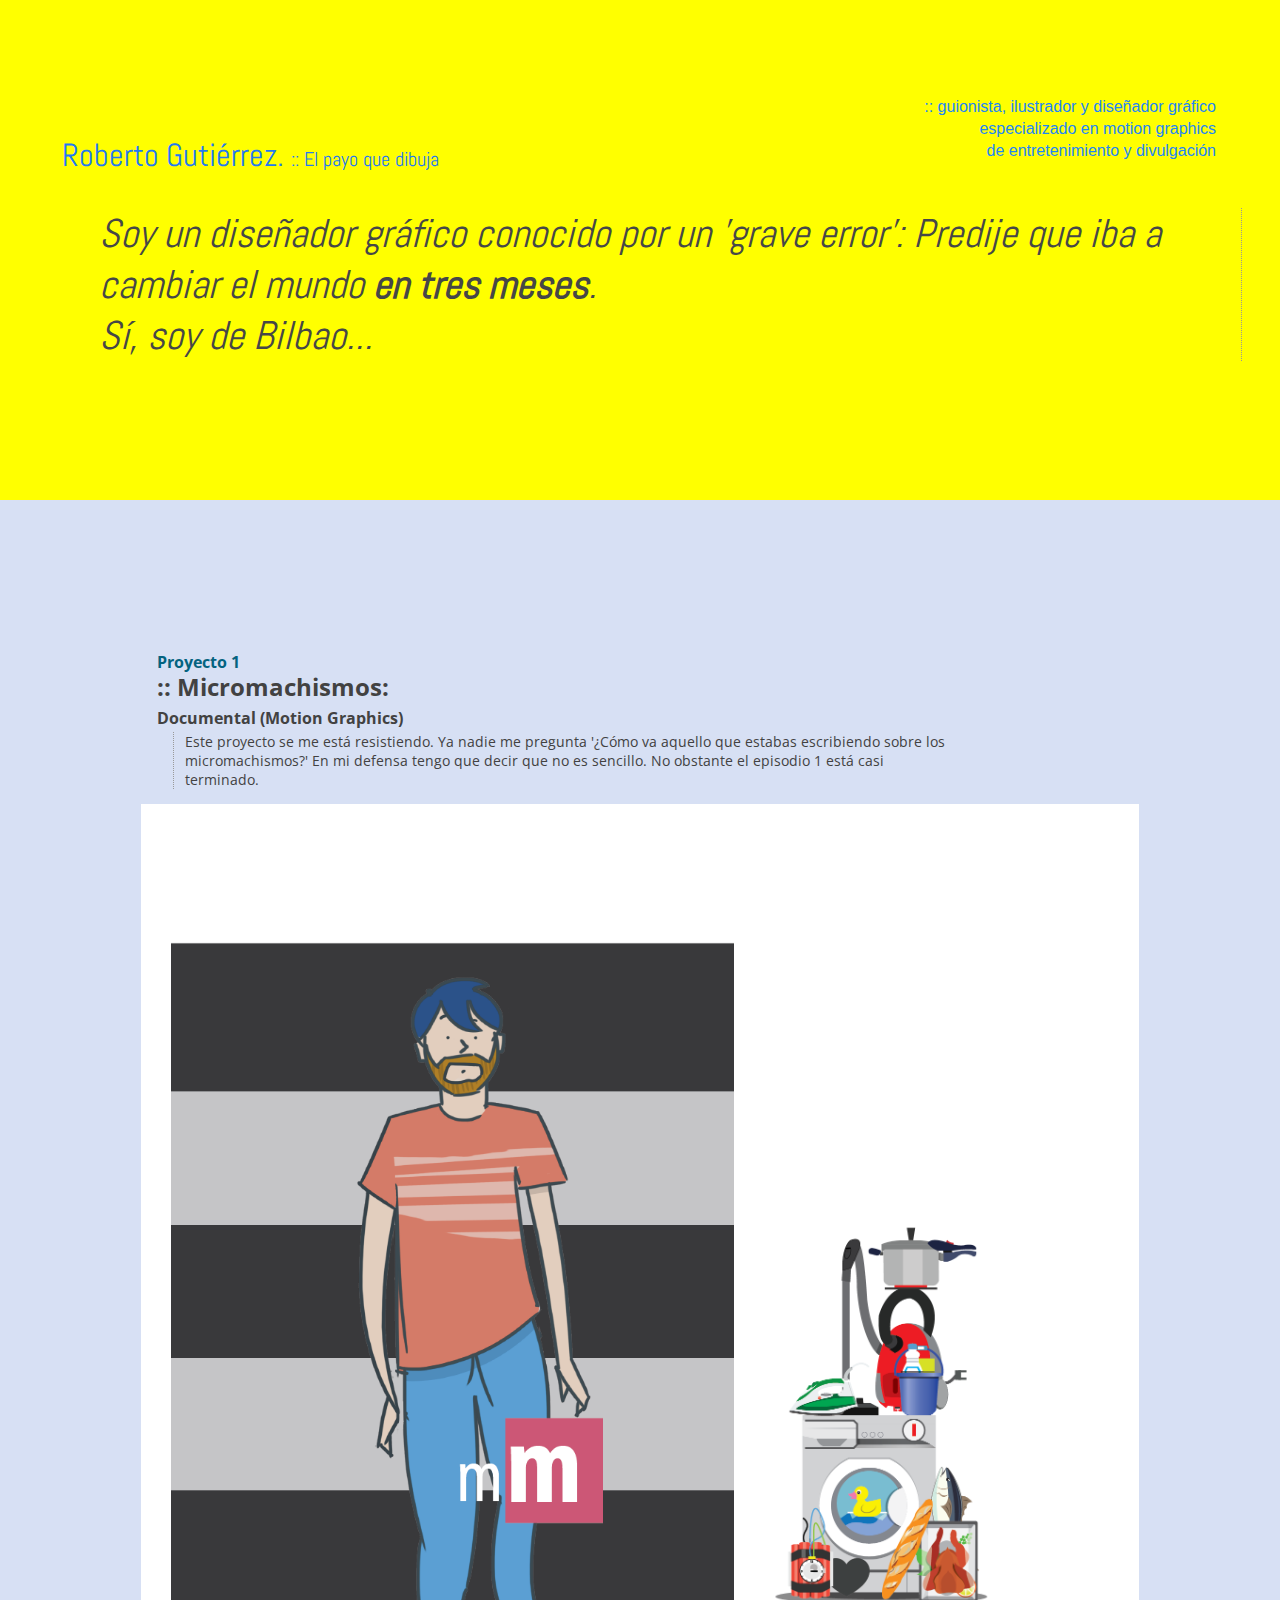
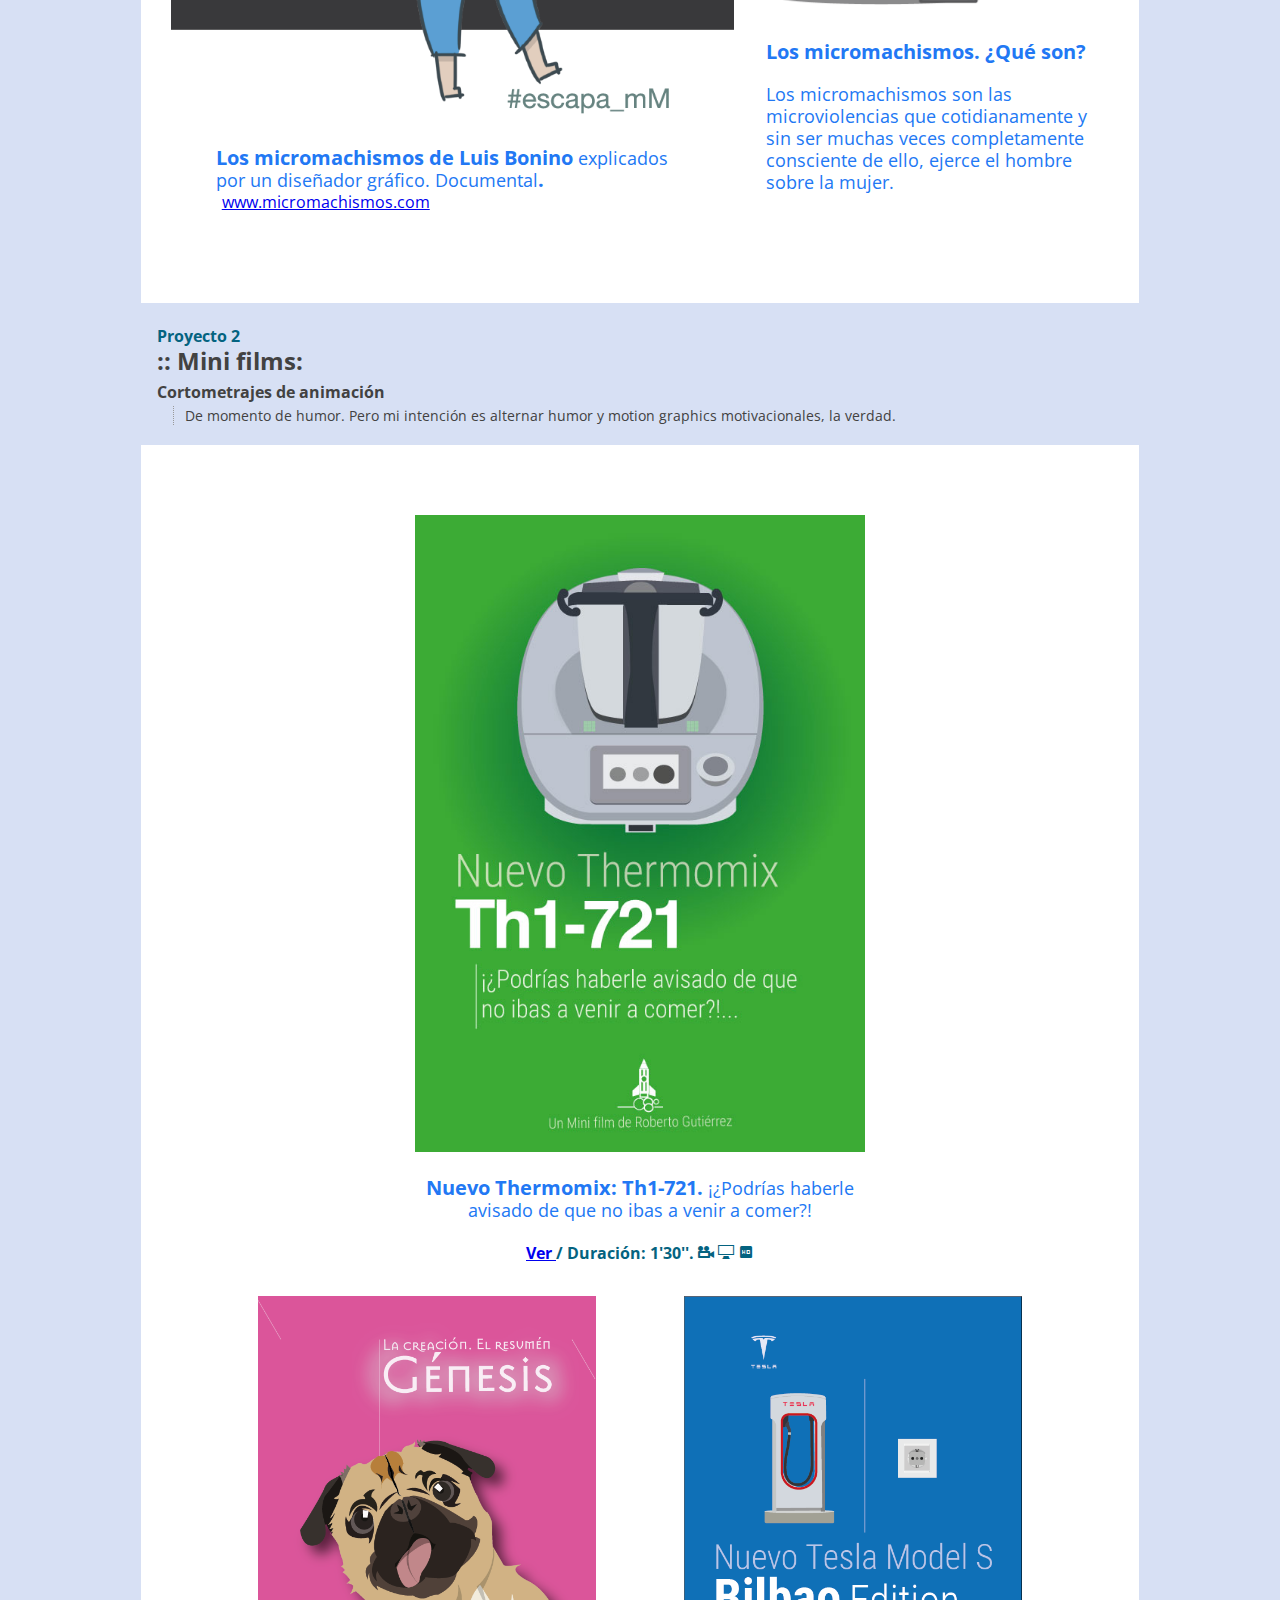
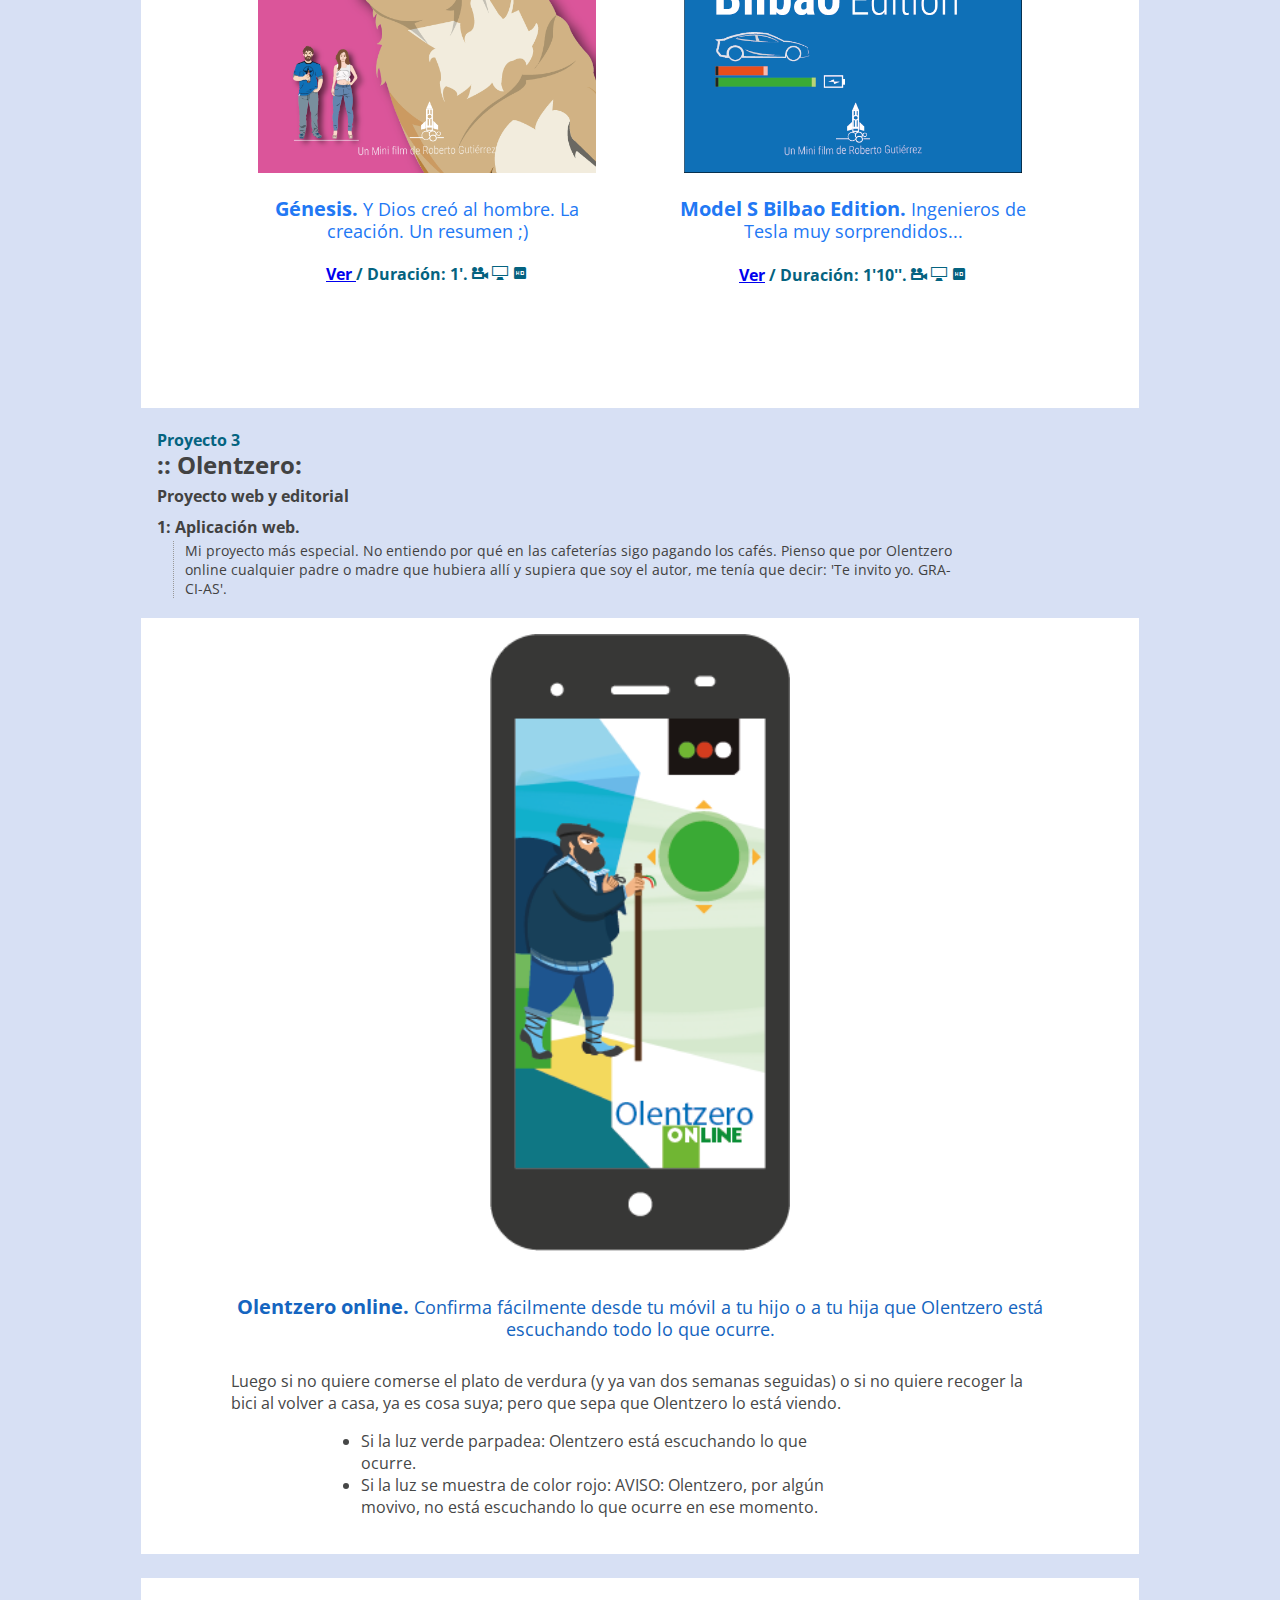
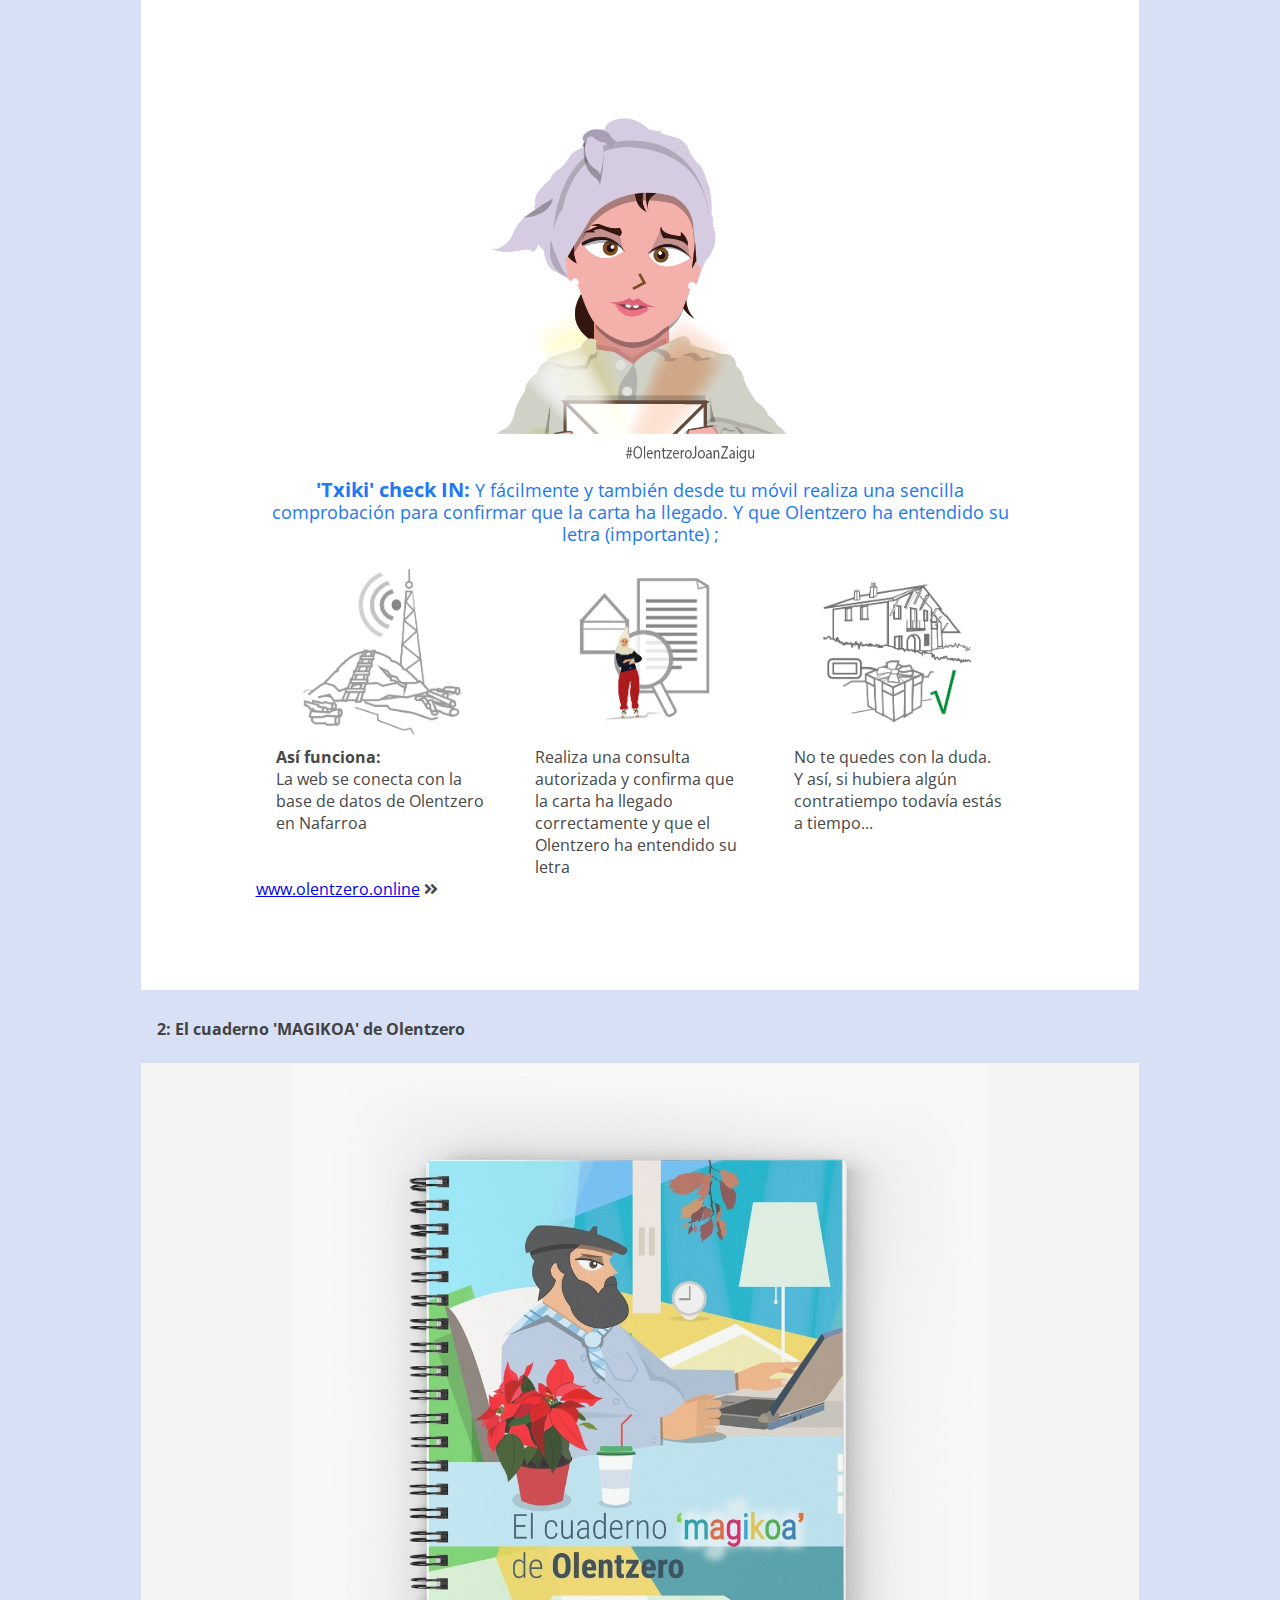
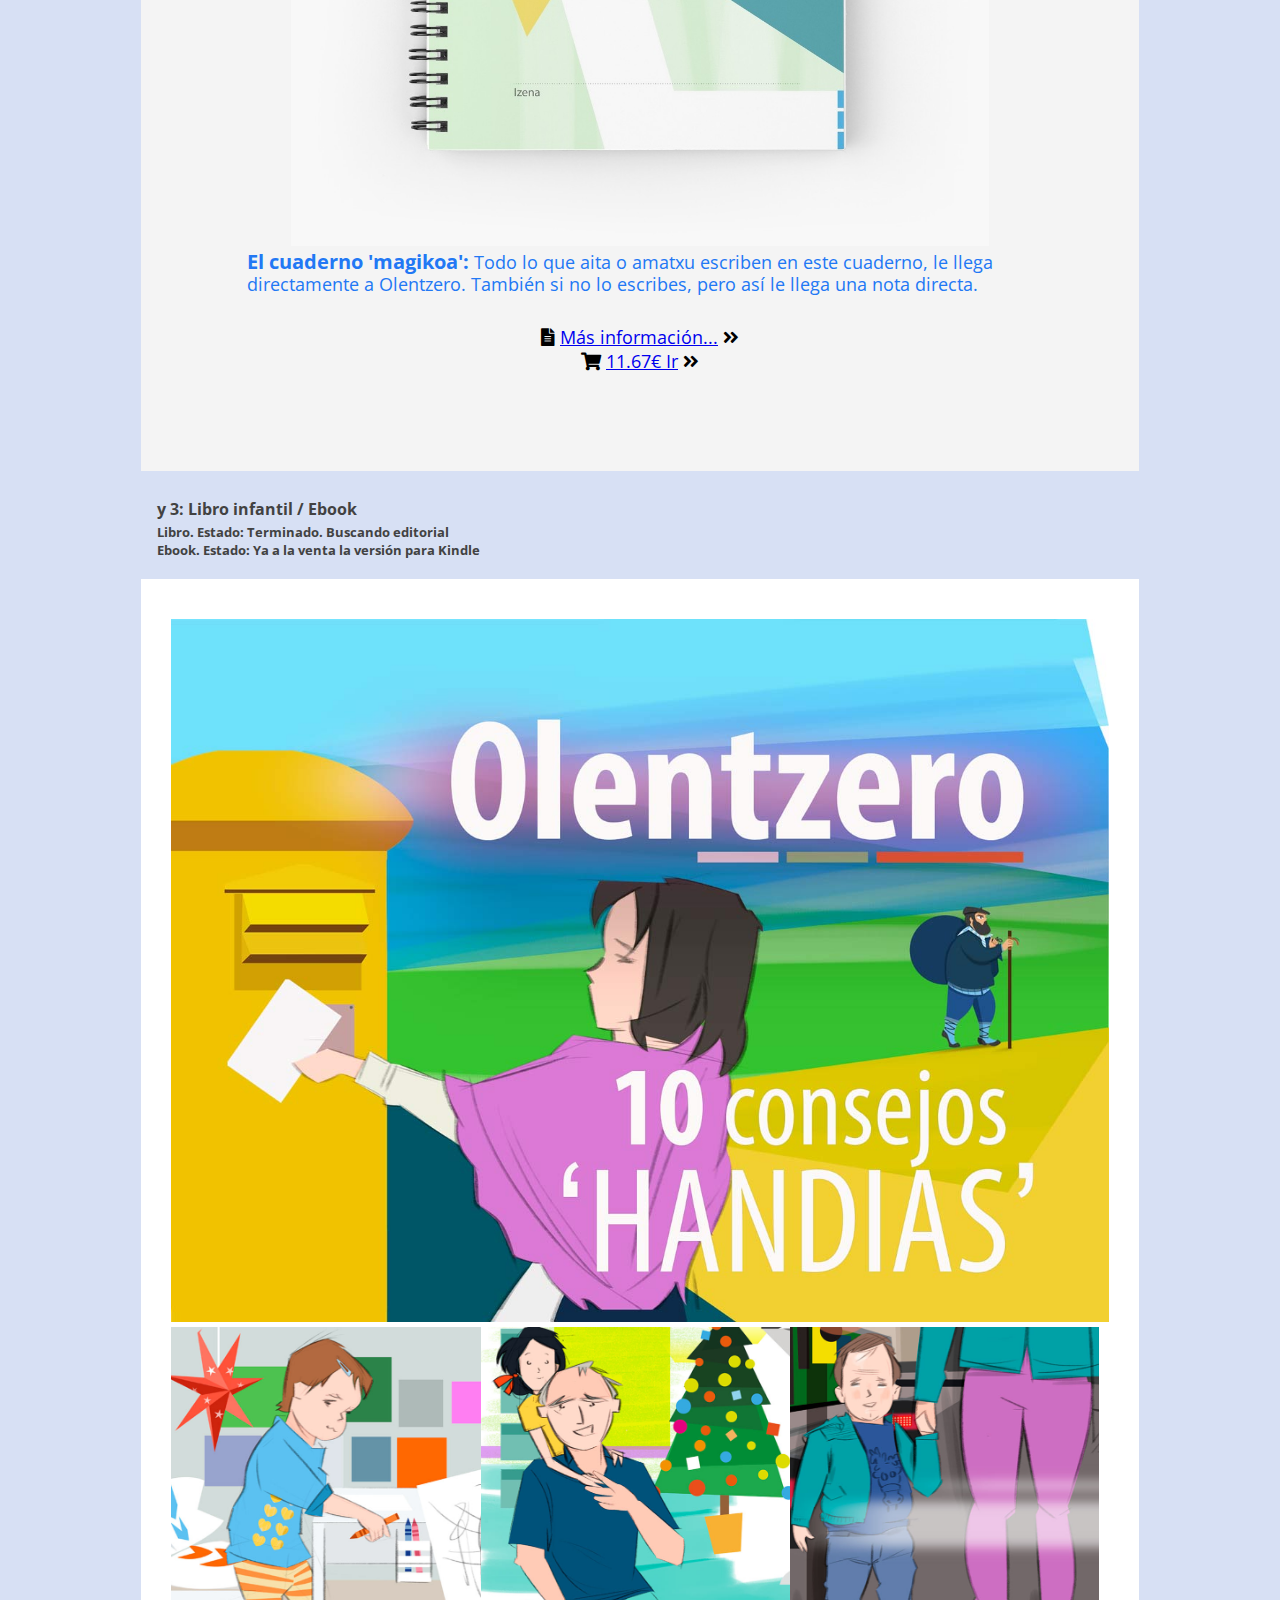
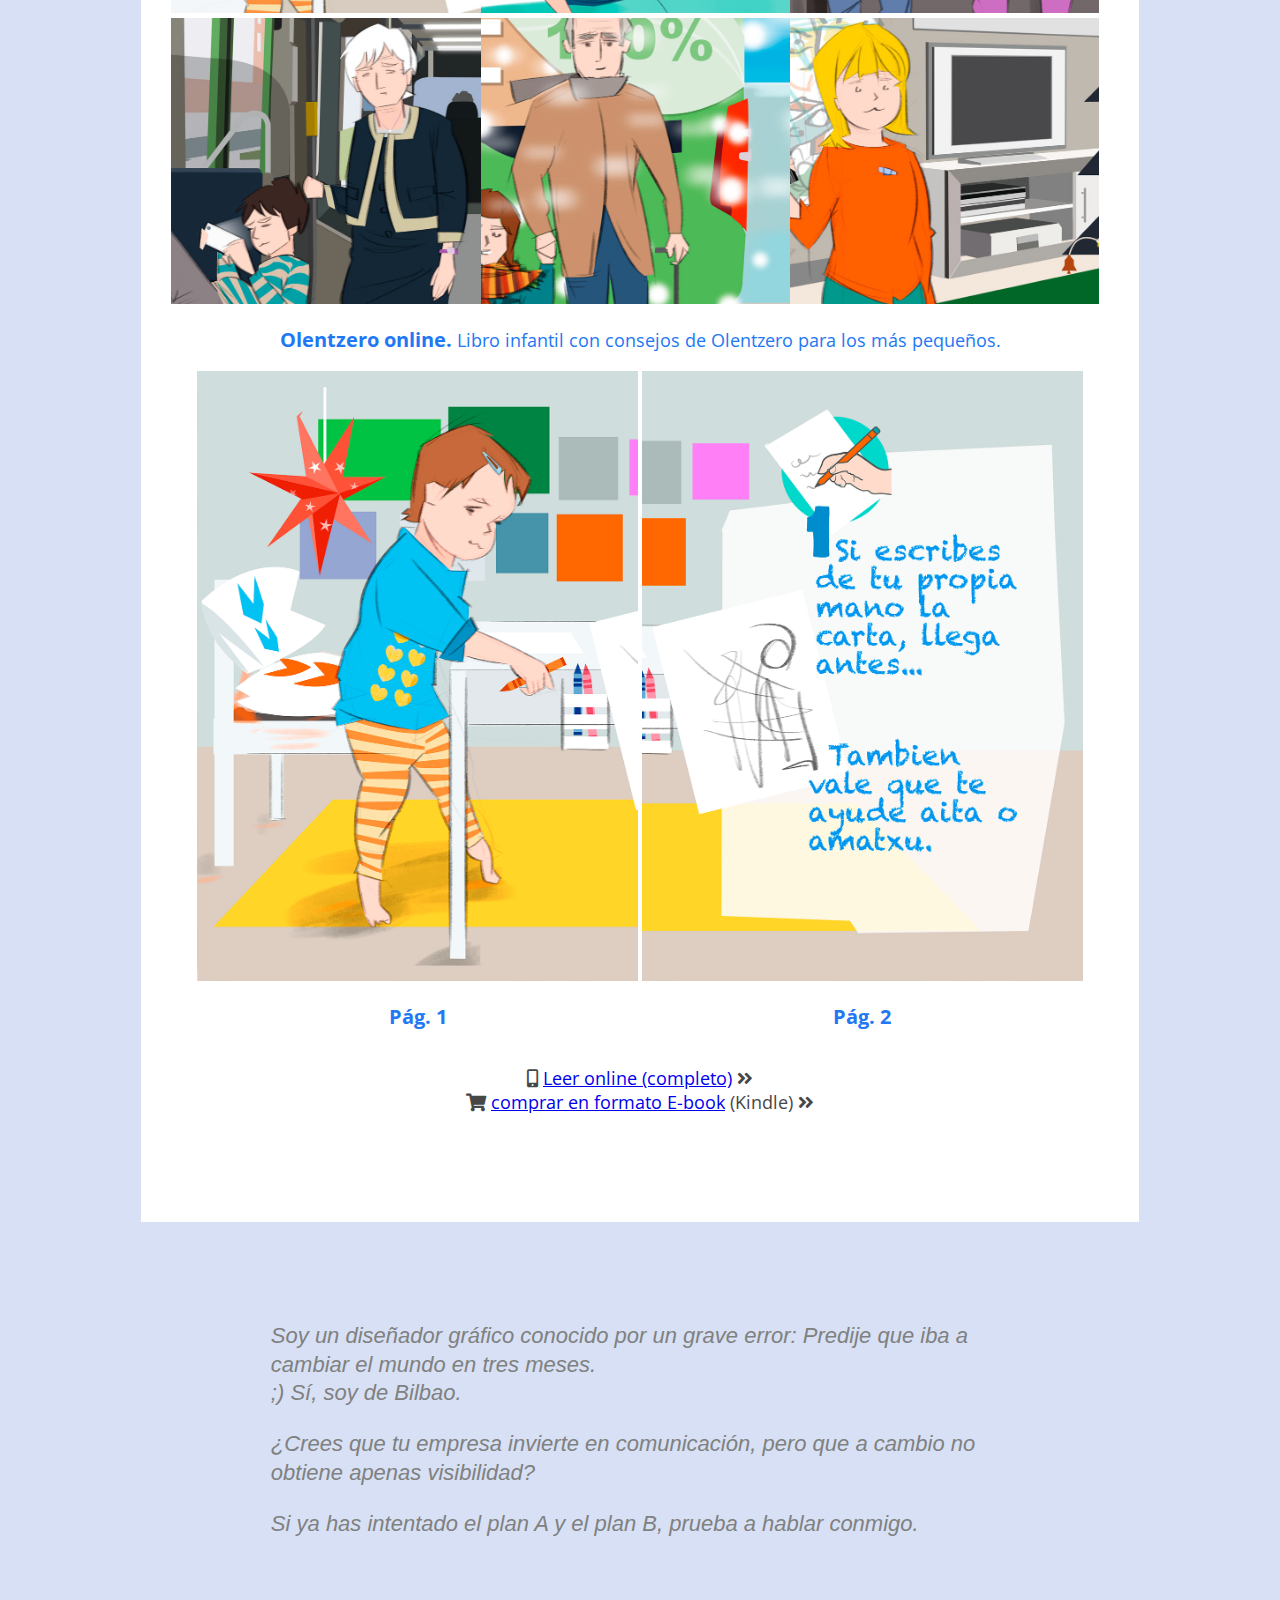
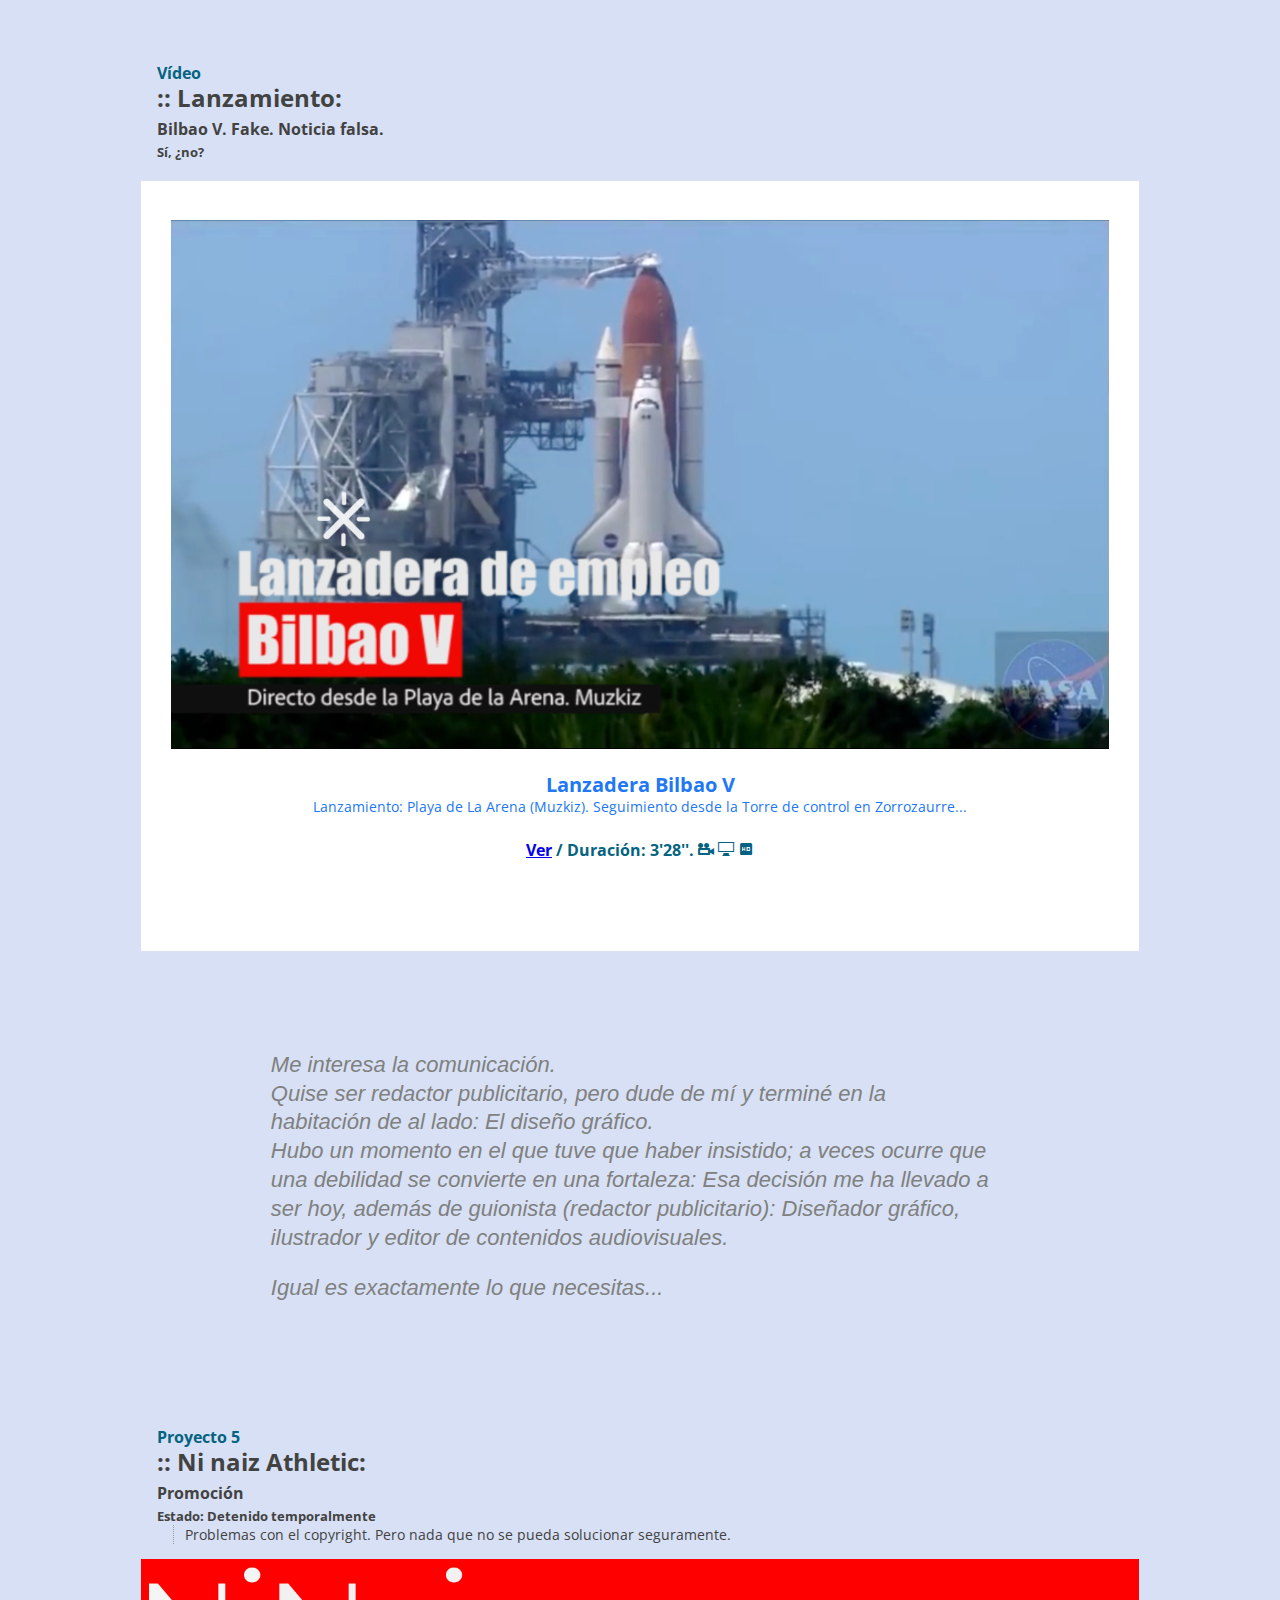
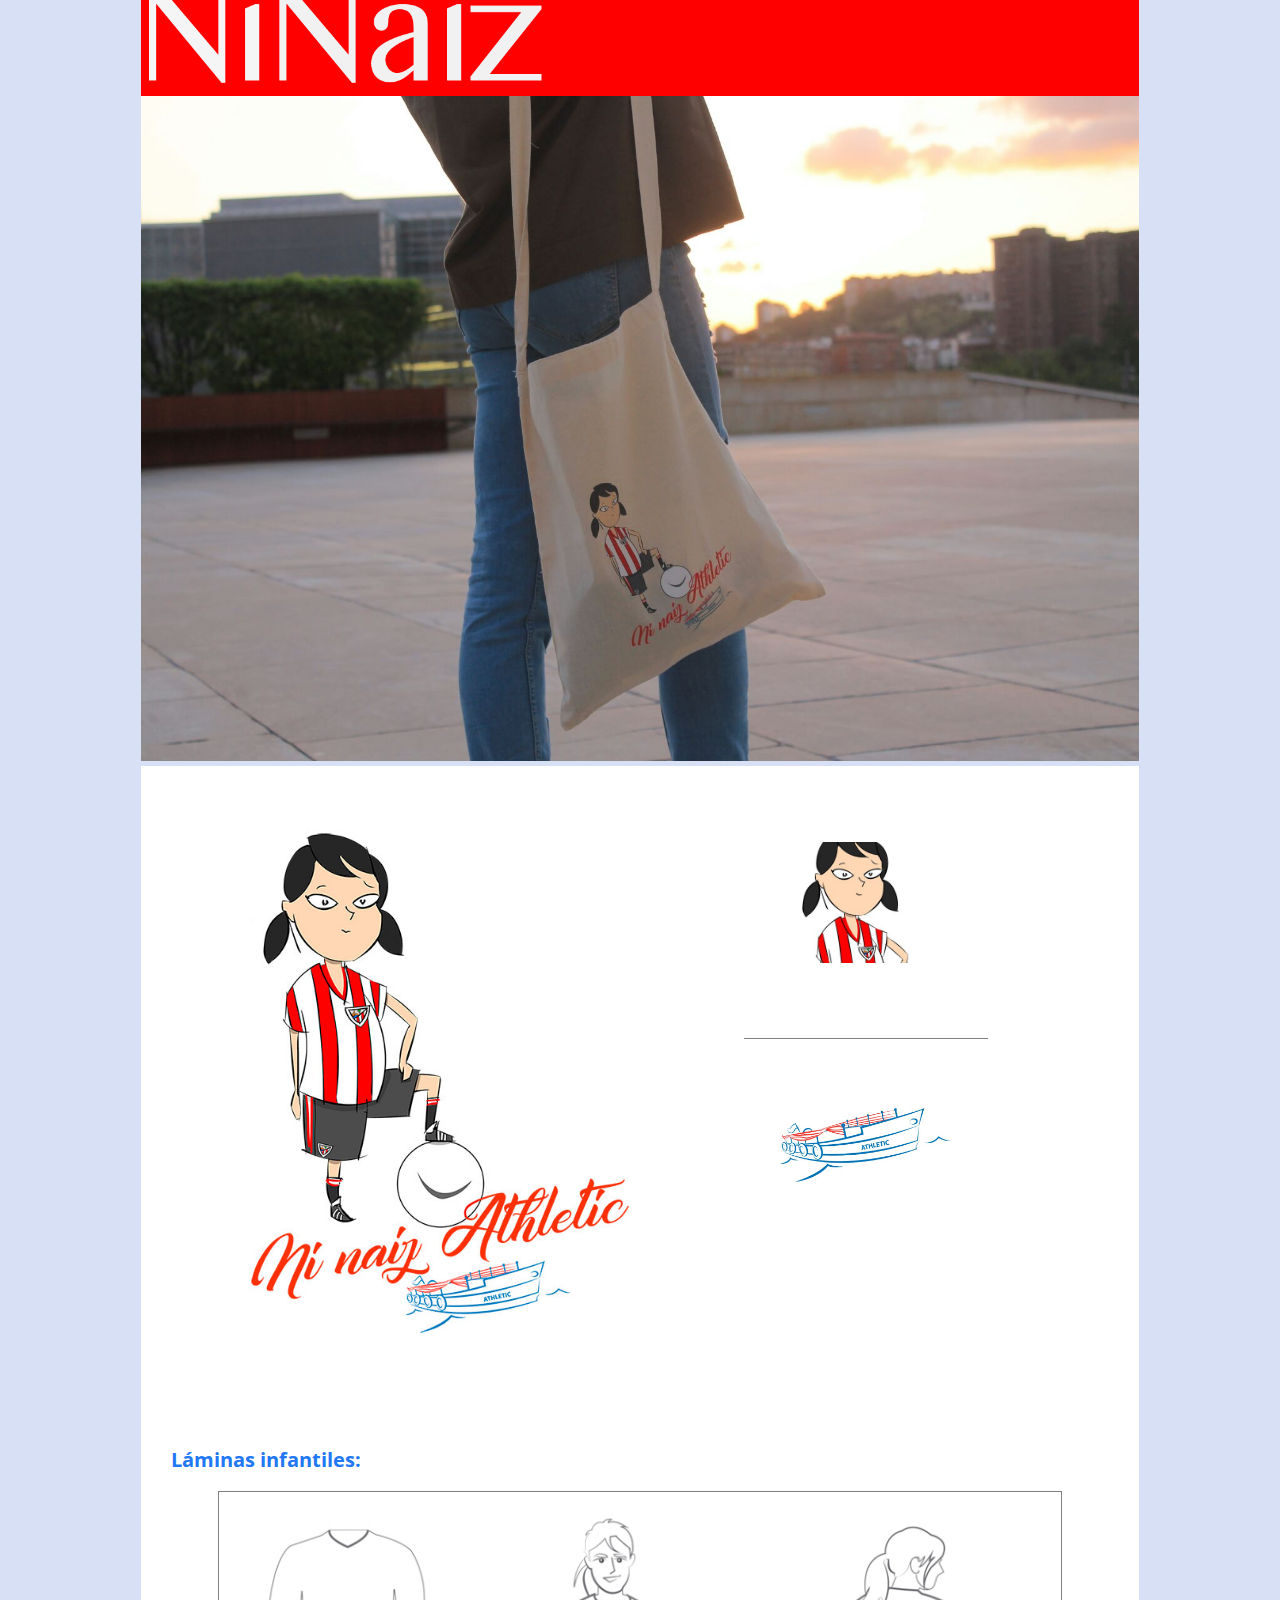
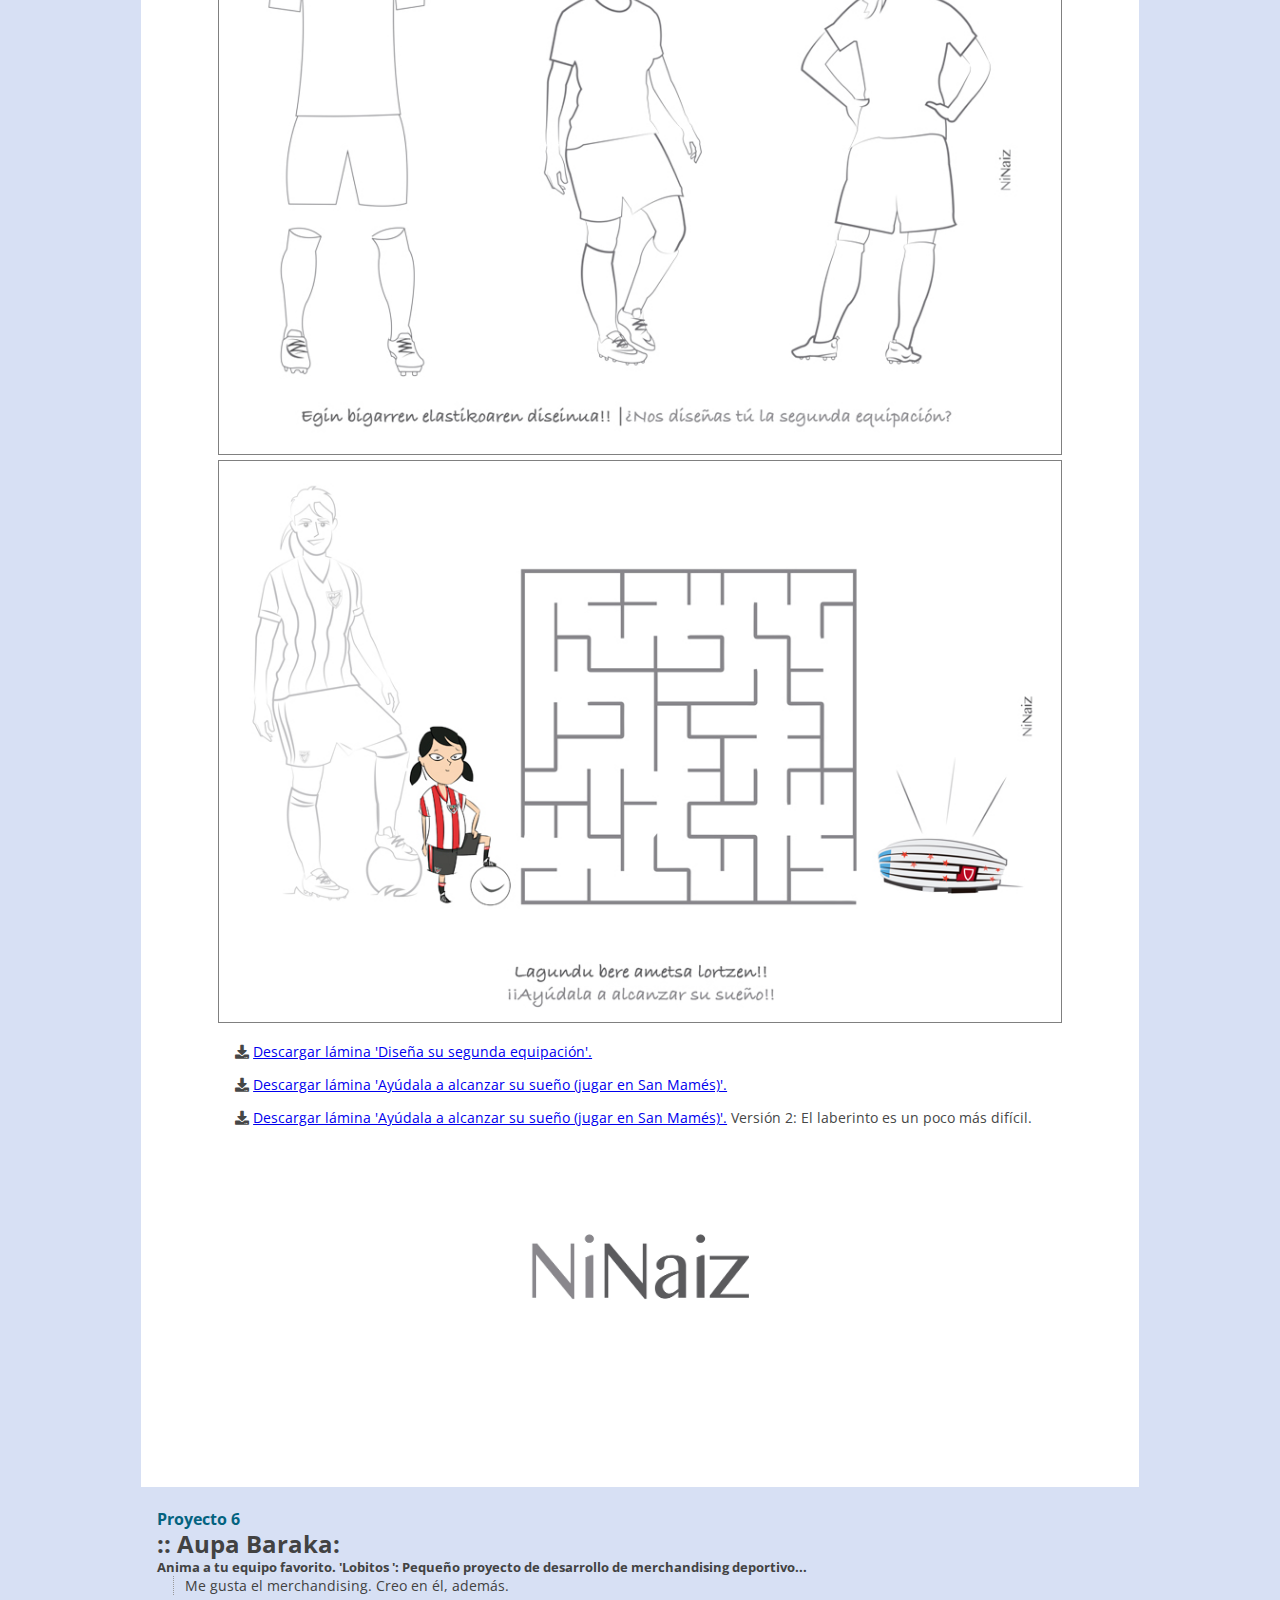
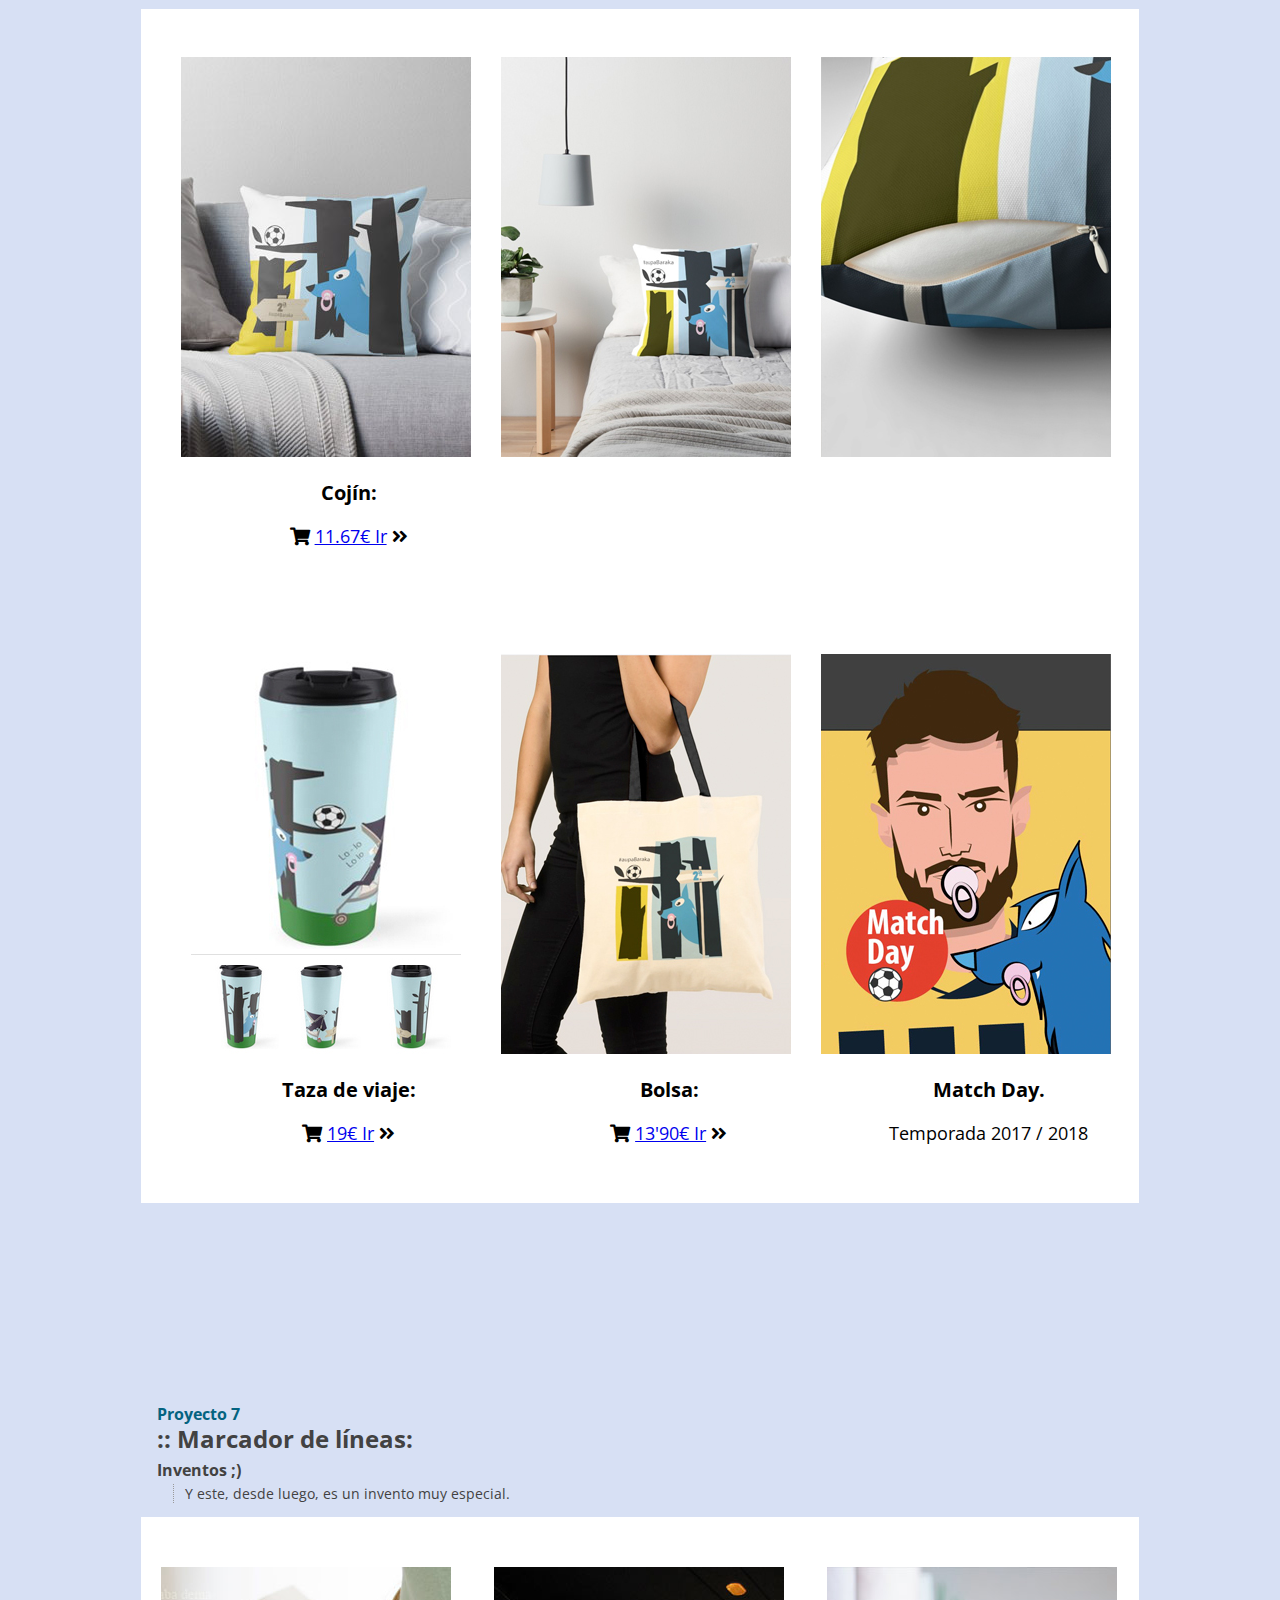
==== commit fd513499: "Fuera 'online' del proyecto Olentzero" ====
--- a/index.html
+++ b/index.html
@@ -106,7 +106,7 @@
             <img src="img/cartel_thermomix.jpg" alt="">
           </figure>
           <h3>Nuevo Thermomix: Th1-721.<span class="texto_reducir"> ¡¿Podrías haberle avisado de que no ibas a venir a comer?!</span></h3>
-          <h4><a href="https://vimeo.com/323779553">Ver </a> / Duración: 1'30''. <span class="icon-video-camera gray"></span> <span class="icon-display gray"></span> <span class="icon-hd gray"></span> </h4>
+          <h4><a href="https://vimeo.com/324143322">Ver </a> / Duración: 1'30''. <span class="icon-video-camera gray"></span> <span class="icon-display gray"></span> <span class="icon-hd gray"></span> </h4>
         </article>
         <!-- <article class="youtube">
           <figure>
@@ -146,7 +146,7 @@
       <!-- APLICACIÓN WEB -->
       <section class="intros">
         <h4>Proyecto 3</h4>
-        <h2 class="margin_bottom_eliminar">:: Olentzero online:<br />
+        <h2 class="margin_bottom_eliminar">:: Olentzero:<br />
           <span class="texto_reducir_low">Proyecto web y editorial<br />
             1: Aplicación web. </span></h2>
         <p class="texto_reducir margin_top_eliminar aumentar_el_padding_right info_intros">
@@ -177,7 +177,7 @@
           <figure id="olentzero">
             <img src="img/neska-01.png" alt="">
           </figure>
-          <h3 class="aumentar_el_padding">'Txikia' checking: <span class="texto_reducir">Y fácilmente y también desde tu móvil realiza una sencilla comprobación para confirmar que la carta ha llegado. Y que Olentzero ha entendido su letra
+          <h3 class="aumentar_el_padding">'Txiki' check IN: <span class="texto_reducir">Y fácilmente y también desde tu móvil realiza una sencilla comprobación para confirmar que la carta ha llegado. Y que Olentzero ha entendido su letra
               (importante) ;</span></h3>
           <section id="iconos" class="">
 
